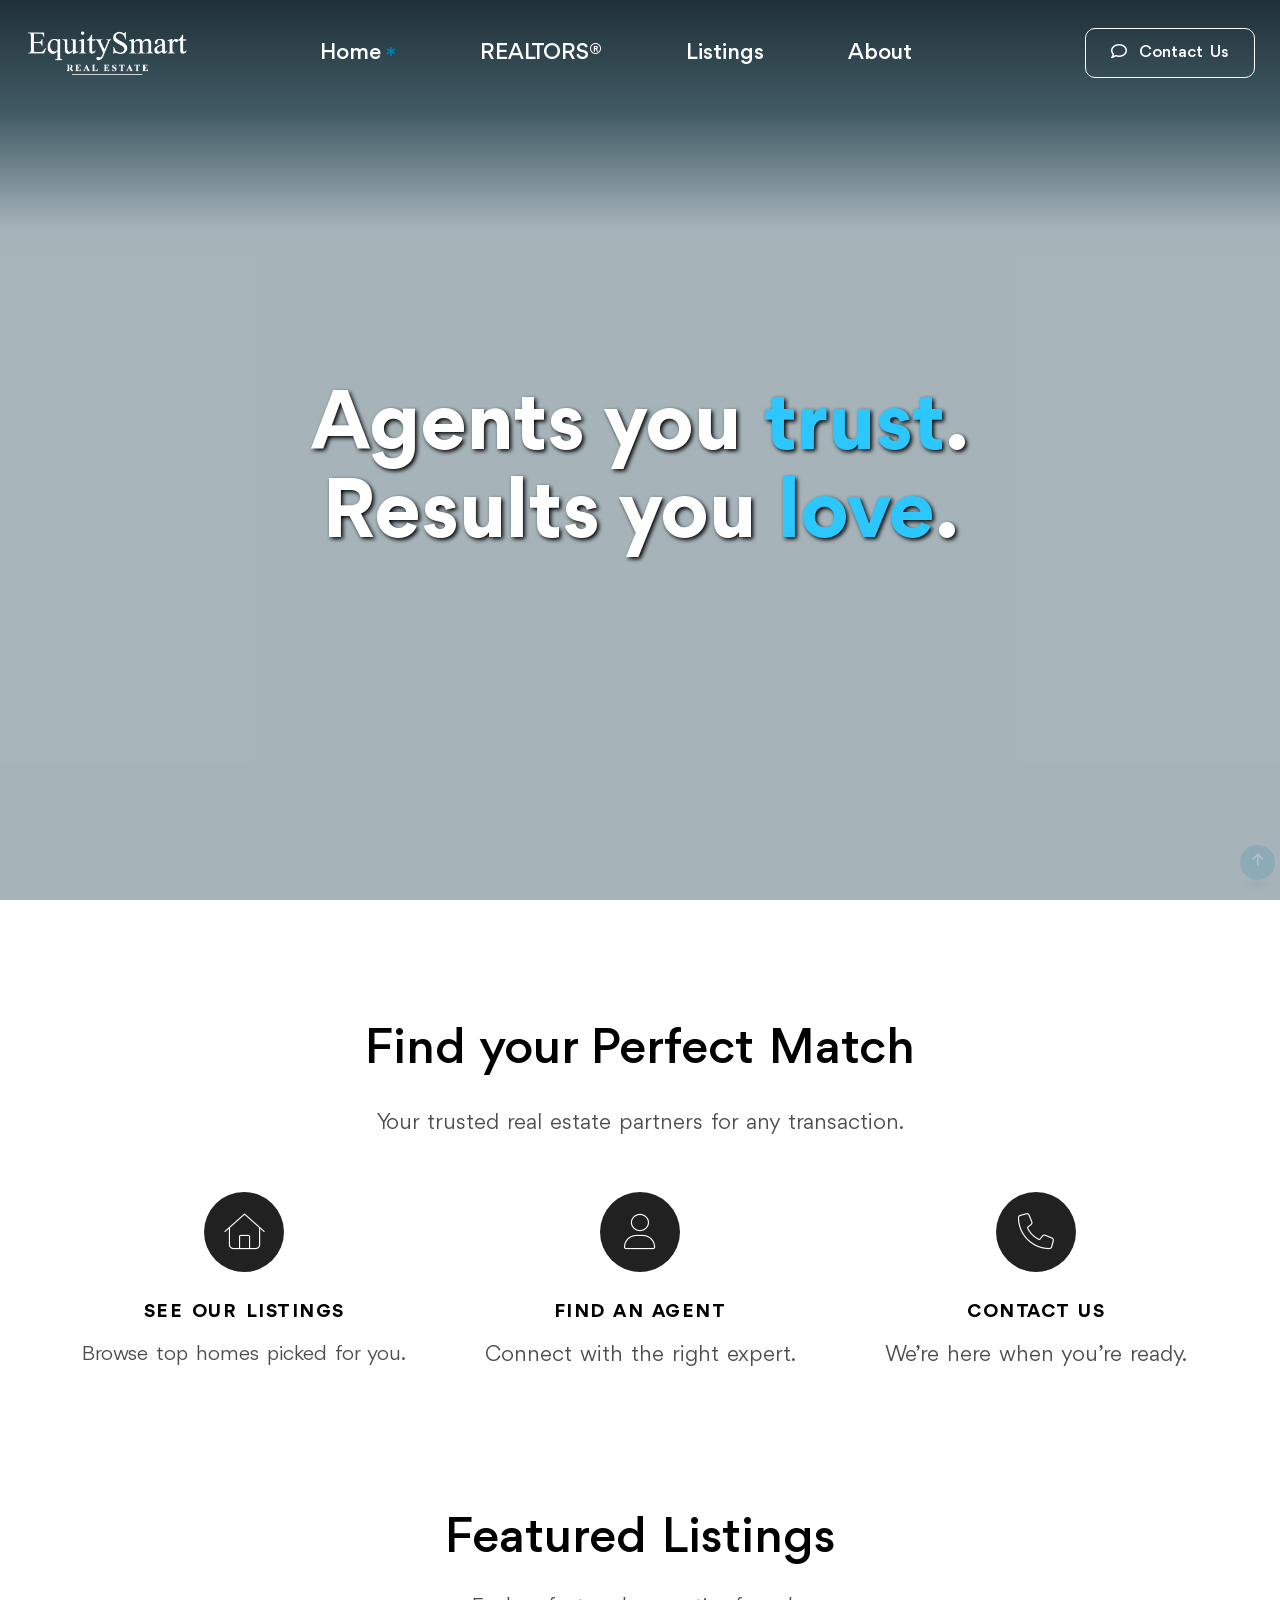
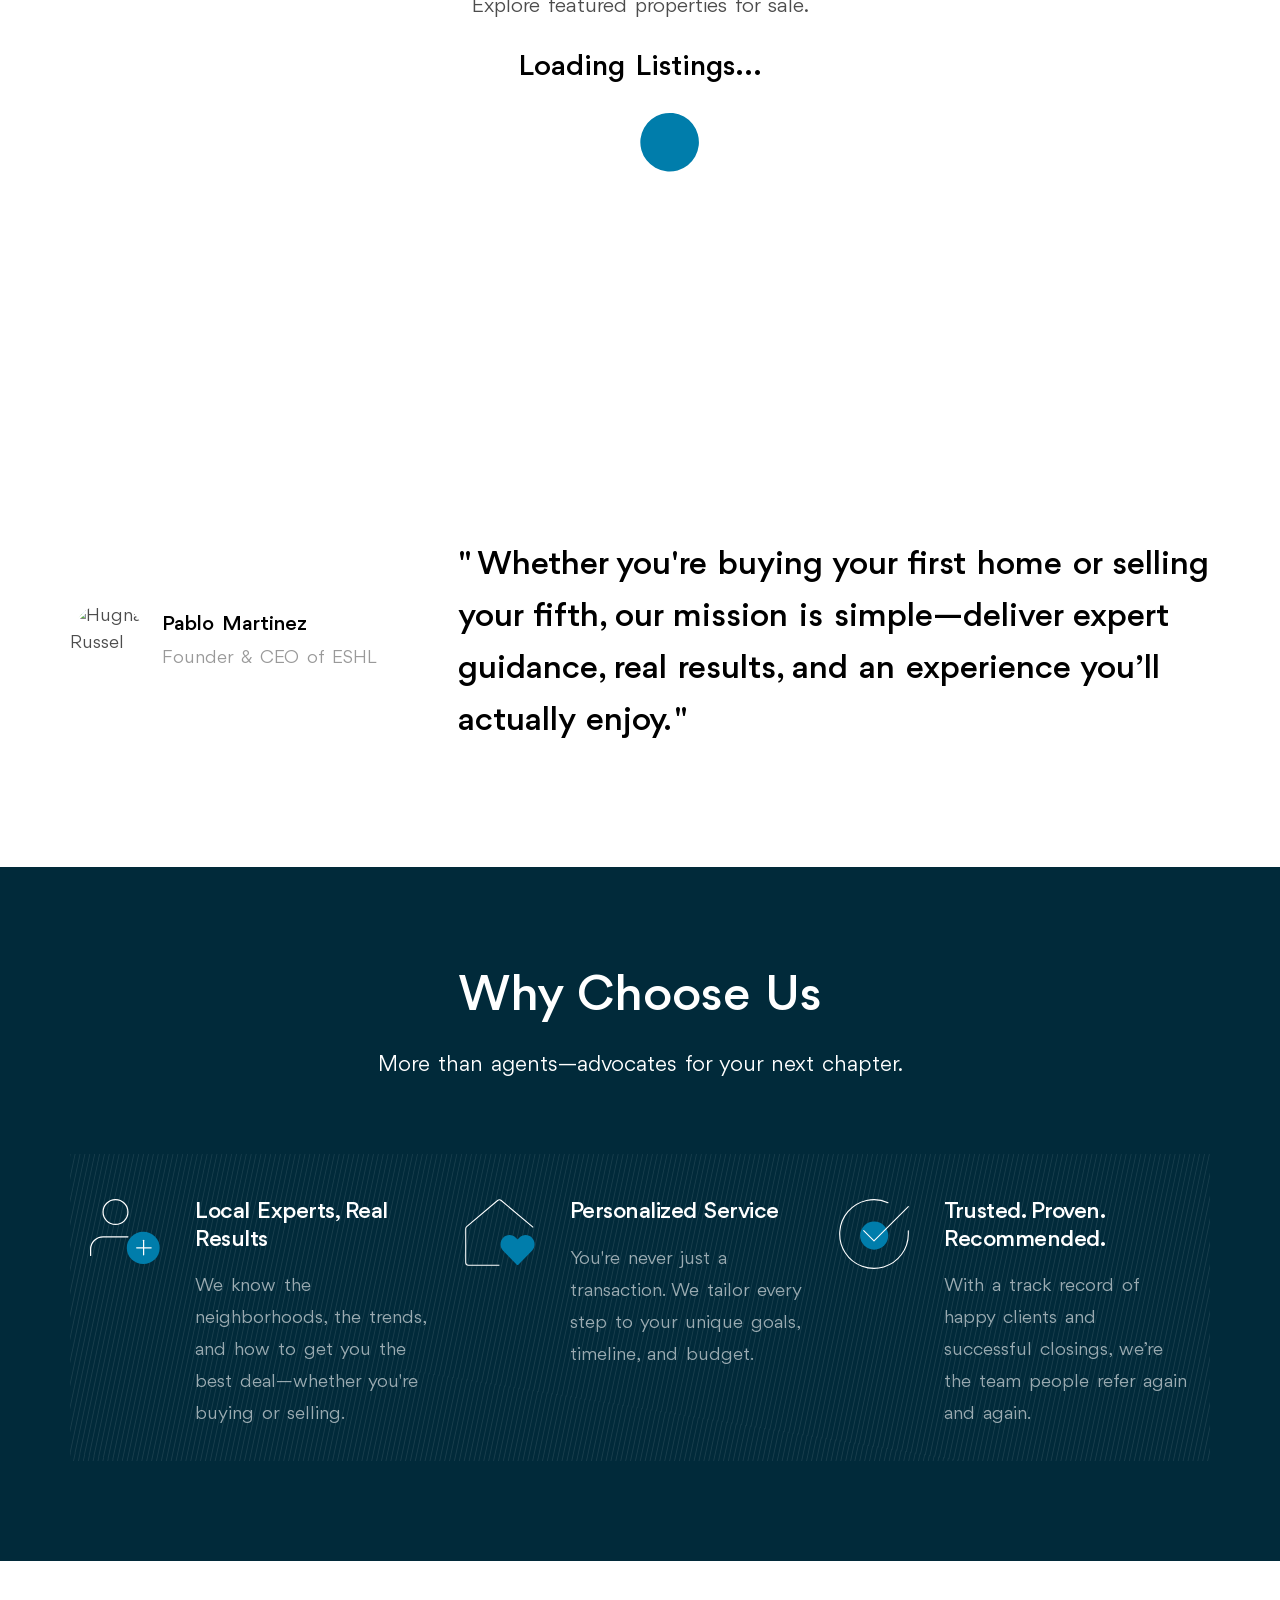
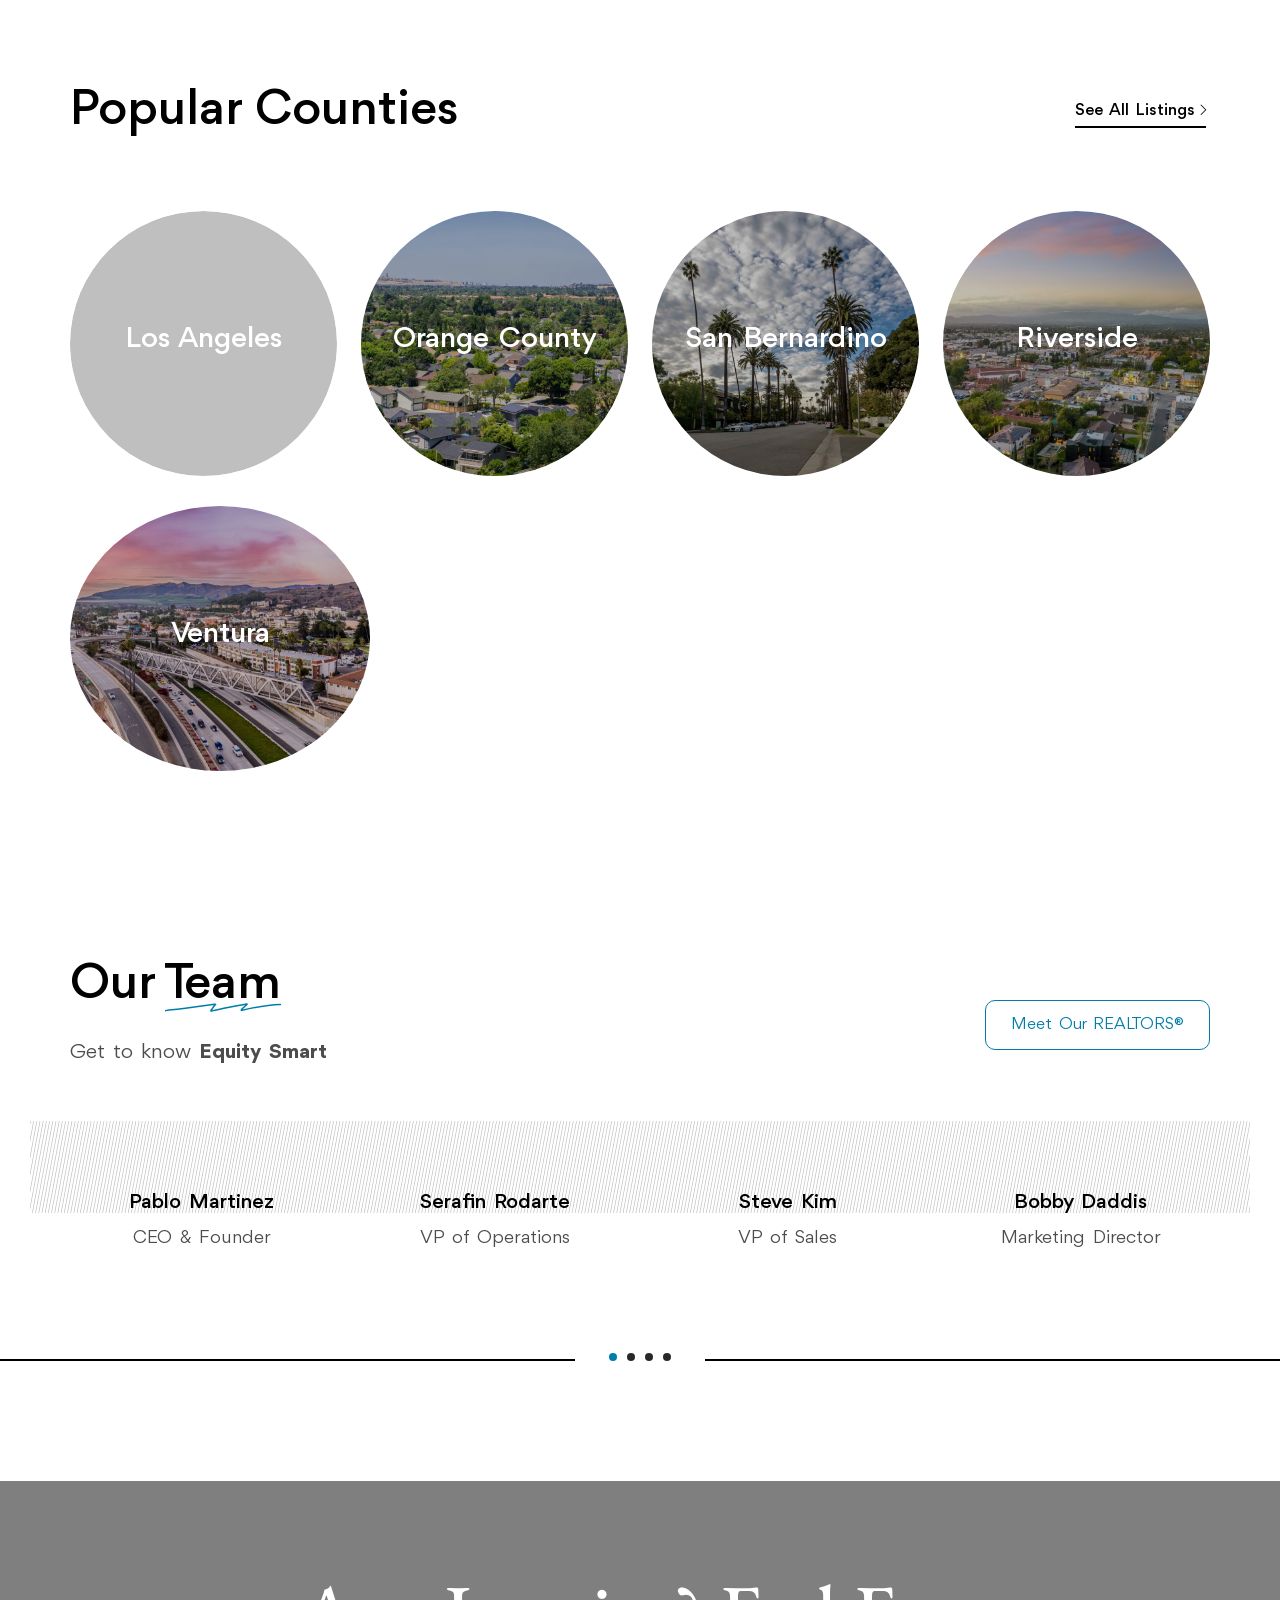
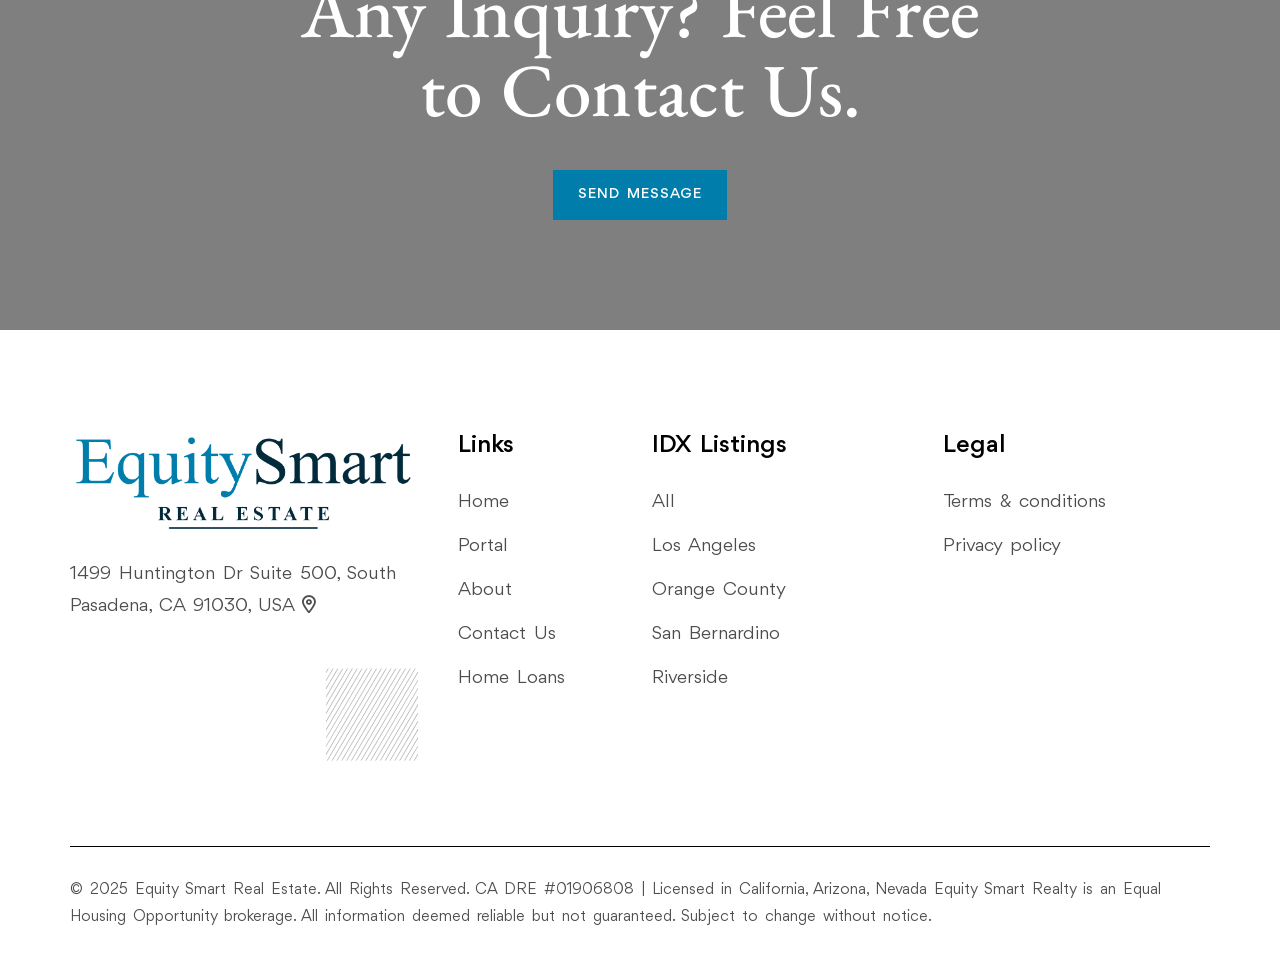
==== index.html @ 6815177c "added more lazy loading" ====
<!DOCTYPE html>
<html lang="en">
  <head>
    <meta charset="UTF-8" />
    <!-- Search Engine Keywords -->
    <meta
      name="keywords"
      content="Real estate, Property sale, Property buy, Realtor, Equity Smart"
    />
    <meta
      name="description"
      content="Equity Smart Real brings realtors a comprehensive and highly personalized approach to viewing and managing lsitings."
    />
    <meta property="og:site_name" content="Equity Smart Real Estate" />
    <meta property="og:url" content="https://www.equitysmartres.com" />
    <meta property="og:type" content="website" />
    <meta
      property="og:title"
      content="Equity Smart | Expert Realtors & IDX Listings"
    />
    <meta name="og:image" content="images/es/ESHL-RES-LOGO.png" />
    <!-- For IE -->
    <meta http-equiv="X-UA-Compatible" content="IE=edge" />
    <!-- For Resposive Device -->
    <meta name="viewport" content="width=device-width, initial-scale=1.0" />
    <!-- For Window Tab Color -->
    <!-- Chrome, Firefox OS and Opera -->
    <meta name="theme-color" content="#0D1A1C" />
    <!-- Windows Phone -->
    <meta name="msapplication-navbutton-color" content="#0D1A1C" />
    <!-- iOS Safari -->
    <meta name="apple-mobile-web-app-status-bar-style" content="#0D1A1C" />
    <title>Equity Smart Real Estate</title>
    <!-- Favicon -->
    <link
      rel="icon"
      type="image/png"
      sizes="56x56"
      href="images/es/small/RE_ICON.png"
    />
    <!-- Bootstrap CSS -->
    <link
      rel="stylesheet"
      type="text/css"
      href="css/bootstrap.min.css"
      media="all"
    />
    <!-- Main style sheet -->
    <link rel="stylesheet" type="text/css" href="css/style.css" media="all" />
    <!-- responsive style sheet -->
    <link
      rel="stylesheet"
      type="text/css"
      href="css/responsive.css"
      media="all"
    />

    <link
      rel="stylesheet"
      type="text/css"
      href="css/modified.css"
      media="all"
    />
    <script src="/js/display-listings-home.js" type="module"></script>
    <script src="/js/production-routing.js" type="module"></script>

    <!-- Fix Internet Explorer ______________________________________-->
    <!--[if lt IE 9]>
      <script src="http://html5shiv.googlecode.com/svn/trunk/html5.js"></script>
      <script src="vendor/html5shiv.js"></script>
      <script src="vendor/respond.js"></script>
    <![endif]-->
  </head>

  <body>
    <div class="main-page-wrapper">
      <!-- ===================================================
			Loading Transition
		==================================================== -->
      <div id="preloader">
        <div id="ctn-preloader" class="ctn-preloader">
          <div class="icon">
            <img
              loading="lazy"
              src="images/es/ESHL-RES-LOGO.png"
              alt=""
              class="m-auto d-block"
            />
            <img
              loading="lazy"
              src="images/gifs/Circles-menu-3.gif"
              alt=""
              class="m-auto d-block"
              width="64"
            />
          </div>
        </div>
      </div>

      <!-- 
		=============================================
			Theme Main Menu
		============================================== 
		-->
      <header
        class="theme-main-menu menu-overlay menu-style-seven white-vr sticky-menu"
      >
        <div class="inner-content gap-one">
          <div class="top-header position-relative">
            <div class="d-flex align-items-center justify-content-between">
              <!-- ES NAV LOGO -->
              <div class="logo order-lg-0">
                <a href="/" class="d-flex align-items-center logo-link">
                  <img
                    loading="lazy"
                    src="images/es/ESRES White.png"
                    alt="Logo"
                    height="50"
                    class="logo-img"
                  />
                </a>
              </div>
              <!-- CONTACT US BUTTON -->
              <div class="right-widget ms-auto ms-lg-0 me-3 me-lg-0 order-lg-3">
                <ul class="d-none d-lg-flex align-items-center style-none">
                  <li>
                    <a href="contact.html" class="btn-one white-vr"
                      ><i class="fa-regular fa-comment"></i>
                      <span>Contact Us</span></a
                    >
                  </li>
                </ul>
              </div>
              <!-- NAVBAR -->
              <nav class="navbar navbar-expand-lg p0 order-lg-2">
                <button
                  class="navbar-toggler d-block d-lg-none"
                  type="button"
                  data-bs-toggle="collapse"
                  data-bs-target="#navbarNav"
                  aria-controls="navbarNav"
                  aria-expanded="false"
                  aria-label="Toggle navigation"
                >
                  <span></span>
                </button>
                <div class="collapse navbar-collapse px-4" id="navbarNav">
                  <ul class="navbar-nav align-items-lg-center">
                    <!-- MOBILE ES LOGO -->
                    <li class="d-block d-lg-none">
                      <div class="logo">
                        <a href="/" class="d-block"
                          ><img
                            loading="lazy"
                            src="images/es/ESHL-RES-LOGO-WHITE.png"
                            alt=""
                        /></a>
                      </div>
                    </li>
                    <!-- HOME LINK -->
                    <li
                      class="nav-item active-menu me-5"
                      style="white-space: nowrap"
                    >
                      <a class="nav-link" href="./">Home</a>
                    </li>
                    <!-- REALTORS LINK -->
                    <li class="nav-item me-5">
                      <a class="nav-link" href="realtors.html">REALTORS&reg;</a>
                    </li>
                    <!-- LISTINGS DROPDOWN -->
                    <li class="nav-item me-5">
                      <a class="nav-link" href="listings.html">Listings</a>
                    </li>
                    <!-- ABOUT LINK -->
                    <li class="nav-item me-5">
                      <a class="nav-link" href="about.html">About</a>
                    </li>
                    <!-- CONTACT US BUTTON -->
                    <li class="d-md-none ps-2 pe-2 mt-20">
                      <a href="404.html" class="btn-two w-100" target="_blank"
                        ><span>Contact Us</span>
                        <i class="fa-regular fa-comment"></i
                      ></a>
                    </li>
                  </ul>
                </div>
              </nav>
            </div>
          </div>
          <!--/.top-header-->
        </div>
        <!-- /.inner-content -->
      </header>
      <!-- /.theme-main-menu -->

      <!-- 
		=============================================
			Hero Banner
		============================================== 
		-->
      <div
        class="hero-banner-eight z-1 pt-250 xl-pt-200 pb-250 xl-pb-150 lg-pb-100 position-relative"
      >
        <div class="video-overlay w-100 h-100"></div>
        <video autoplay muted loop id="bannerVideo">
          <source src="images/es/small/santaClarita1080.mp4" type="video/mp4" />
        </video>

        <div class="container position-relative h-100" id="bannerContent">
          <div class="row h-100">
            <div class="col-12 m-auto">
              <h1
                class="hero-heading text-white text-center wow fadeInUp text-wrap"
              >
                Agents you <span style="color: #2cc7ff">trust</span>.
                <br />Results you <span style="color: #2cc7ff">love</span>.
              </h1>
              <!-- <div class="text-center">
                <p
                  class="fs-1 text-white text-center pt-35 wow fadeInUp"
                  data-wow-delay="0.1s"
                  id="banner-p"
                >
                  See our Featured Listings
                </p>
              </div> -->
            </div>
          </div>
          <!-- /.tab-content -->
        </div>
        <!-- /.search-wrapper-four -->
      </div>
      <!-- /.hero-banner-eight -->

      <!--
		=====================================================
			BLock Feature One
		=====================================================
		-->
      <div class="block-feature-one mt-150 xl-mt-120">
        <div class="container container-large">
          <div
            class="title-one text-center mb-60 xl-mb-30 lg-mb-20 wow fadeInUp"
          >
            <h3>Find your Perfect Match</h3>
            <p class="fs-24">
              Your trusted real estate partners for any transaction.
            </p>
          </div>
          <!-- /.title-one -->

          <div class="row gx-xl-5">
            <div class="col-md-4">
              <div class="card-style-twelve text-center wow fadeInUp mt-20">
                <a href="listings.html">
                  <div
                    class="icon d-flex align-items-center justify-content-center m-auto tran3s rounded-circle"
                  >
                    <i class="fa-thin fa-house fa-2x" style="color: white"></i>
                  </div>
                </a>
                <h6 class="fs-20 text-uppercase fw-bold">See our Listings</h6>
                <p class="fs-22 ps-xxl-4 pe-xxl-4">
                  Browse top homes picked for you.
                </p>
              </div>
              <!-- /.card-style-twelve -->
            </div>
            <div class="col-md-4">
              <div
                class="card-style-twelve text-center wow fadeInUp mt-20"
                data-wow-delay="0.1s"
              >
                <a href="realtors.html">
                  <div
                    class="icon d-flex align-items-center justify-content-center m-auto tran3s rounded-circle"
                  >
                    <i class="fa-thin fa-user fa-2x" style="color: white"></i>
                  </div>
                </a>
                <h6 class="fs-20 text-uppercase fw-bold">Find an Agent</h6>
                <p class="fs-24 ps-xxl-4 pe-xxl-4">
                  Connect with the right expert.
                </p>
              </div>
              <!-- /.card-style-twelve -->
            </div>
            <div class="col-md-4">
              <div
                class="card-style-twelve text-center wow fadeInUp mt-20"
                data-wow-delay="0.2s"
              >
                <a href="contact.html">
                  <div
                    class="icon d-flex align-items-center justify-content-center m-auto tran3s rounded-circle"
                  >
                    <i class="fa-thin fa-phone fa-2x" style="color: white"></i>
                  </div>
                </a>
                <h6 class="fs-20 text-uppercase fw-bold">Contact Us</h6>
                <p class="fs-24 ps-xxl-4 pe-xxl-4">
                  We’re here when you’re ready.
                </p>
              </div>
              <!-- /.card-style-twelve -->
            </div>
          </div>
        </div>
      </div>
      <!-- /.block-feature-one -->

      <!-- 
		=============================================
			Property Listing One
		============================================== 
		-->
      <section id="listings">
        <div class="property-listing-one mt-170 xl-mt-120" fragment="listings">
          <div class="container container-large">
            <div class="position-relative">
              <div class="title-one text-center mb-25 lg-mb-10 wow fadeInUp">
                <h3>Featured Listings</h3>
                <p class="fs-22 mt-xs">Explore featured properties for sale.</p>
              </div>
              <!-- /.title-one -->

              <div class="row gx-xxl-5" id="listingContainer">
                <h4
                  class="align-items-center text-center justify-content-center"
                >
                  Loading Listings...
                </h4>
                <img
                  src="images/lazyBlue.svg"
                  alt=""
                  class="lazy-img mb-20 mt-3"
                  style="object-fit: contain"
                  height="300"
                  loading="lazy"
                />
              </div>
            </div>
          </div>
        </div>
      </section>
      <!--
		=====================================================
			Fancy Banner Nine
		=====================================================
		-->
      <div class="fancy-banner-nine mt-110 lg-mt-80">
        <div class="container container-large">
          <div class="row align-items-center">
            <div class="col-lg-4">
              <div class="d-flex align-items-center md-mb-30">
                <img
                  loading="lazy"
                  src="https://www.myeshl.com/wp-content/uploads/2021/09/Pablo_roundHD.png"
                  alt="Hugna Russel"
                  class="rounded-circle avatar"
                  style="width: 80px; height: 80px; object-fit: cover"
                />
                <div class="ps-3 text">
                  <h6 class="fs-22">Pablo Martinez</h6>
                  <span class="fs-20">Founder & CEO of ESHL</span>
                </div>
              </div>
            </div>
            <div class="col-xxl-7 col-lg-8">
              <blockquote>
                " Whether you're buying your first home or selling your fifth,
                our mission is simple—deliver expert guidance, real results, and
                an experience you’ll actually enjoy. "
              </blockquote>
            </div>
          </div>
        </div>
      </div>
      <!-- /.fancy-banner-nine -->

      <!--
		=====================================================
			BLock Feature Fourteen
		=====================================================
		-->
      <div
        class="block-feature-fourteen pt-120 xl-pt-100 pb-140 xl-pb-100 mt-170 xl-mt-120"
      >
        <div class="container container-large">
          <div class="title-one text-center wow fadeInUp">
            <h3 class="text-white">Why Choose Us</h3>
            <p class="fs-24 mt-xs text-white">
              More than agents—advocates for your next chapter.
            </p>
          </div>
          <!-- /.title-one -->

          <div class="card-bg-wrapper wow fadeInUp mt-70 lg-mt-50">
            <div class="row">
              <div class="col-lg-4">
                <div class="card-style-eight mt-45 wow fadeInUp">
                  <div class="d-flex align-items-start pe-xxl-5">
                    <img
                      loading="lazy"
                      src="images/lazy.svg"
                      data-src="images/es/svg/icon_40.svg"
                      alt=""
                      class="lazy-img icon"
                    />
                    <div class="text">
                      <h5 class="text-white">Local Experts, Real Results</h5>
                      <p>
                        We know the neighborhoods, the trends, and how to get
                        you the best deal—whether you're buying or selling.
                      </p>
                    </div>
                  </div>
                </div>
                <!-- /.card-style-eight -->
              </div>
              <div class="col-lg-4">
                <div class="card-style-eight mt-45 wow fadeInUp">
                  <div class="d-flex align-items-start pe-xxl-2 ps-xxl-2">
                    <img
                      loading="lazy"
                      src="images/lazy.svg"
                      data-src="images/es/svg/icon_41.svg"
                      alt=""
                      class="lazy-img icon"
                    />
                    <div class="text">
                      <h5 class="text-white">Personalized Service</h5>
                      <p>
                        You're never just a transaction. We tailor every step to
                        your unique goals, timeline, and budget.
                      </p>
                    </div>
                  </div>
                </div>
                <!-- /.card-style-eight -->
              </div>
              <div class="col-lg-4">
                <div class="card-style-eight mt-45 wow fadeInUp">
                  <div class="d-flex align-items-start ps-xxl-5">
                    <img
                      loading="lazy"
                      src="images/lazy.svg"
                      data-src="images/es/svg/icon_42.svg"
                      alt=""
                      class="lazy-img icon"
                    />
                    <div class="text">
                      <h5 class="text-white">Trusted. Proven. Recommended.</h5>
                      <p>
                        With a track record of happy clients and successful
                        closings, we’re the team people refer again and again.
                      </p>
                    </div>
                  </div>
                </div>
                <!-- /.card-style-eight -->
              </div>
            </div>
          </div>
          <!-- /.card-bg-wrapper -->
        </div>
      </div>
      <!-- /.block-feature-fourteen -->

      <!-- 
		=============================================
			Category Section Two
		============================================== 
		-->
      <div class="category-section-two mt-170 xl-mt-120">
        <div class="container container-large">
          <div class="position-relative">
            <div
              class="title-one text-center text-lg-start mb-60 xl-mb-40 lg-mb-20 wow fadeInUp"
            >
              <h3>Popular Counties</h3>
            </div>
            <!-- /.title-one -->

            <div
              class="wrapper flex-wrap d-flex justify-content-center justify-content-md-between align-items-center"
            >
              <div
                class="card-style-seven position-relative z-1 rounded-circle overflow-hidden d-flex align-items-center justify-content-center wow fadeInUp"
                style="background-image: url(images/es/small/LA.jpg)"
                data-wow-delay="0.1s"
              >
                <a
                  href="listings.html?county=Los+Angeles"
                  class="title stretched-link"
                  ><h4 class="text-white tran3s">Los Angeles</h4></a
                >
              </div>
              <!-- /.card-style-seven -->
              <div
                class="card-style-seven position-relative z-1 rounded-circle overflow-hidden d-flex align-items-center justify-content-center wow fadeInUp"
                style="background-image: url(images/es/small/Pasadena.jpg)"
              >
                <a
                  href="listings.html?county=Orange"
                  class="title stretched-link"
                  ><h4 class="text-white tran3s">Orange County</h4></a
                >
              </div>
              <!-- /.card-style-seven -->
              <div
                class="card-style-seven position-relative z-1 rounded-circle overflow-hidden d-flex align-items-center justify-content-center wow fadeInUp"
                style="background-image: url(images/es/small/Whittier.jpg)"
                data-wow-delay="0.2s"
              >
                <a
                  href="listings.html?county=San+Bernardino"
                  class="title stretched-link"
                  ><h4 class="text-white tran3s">San Bernardino</h4></a
                >
              </div>
              <!-- /.card-style-seven -->
              <div
                class="card-style-seven position-relative z-1 rounded-circle overflow-hidden d-flex align-items-center justify-content-center wow fadeInUp"
                style="background-image: url(images/es/small/Downey.jpg)"
                data-wow-delay="0.3s"
              >
                <a
                  href="listings.html?county=Riverside"
                  class="title stretched-link"
                  ><h4 class="text-white tran3s">Riverside</h4></a
                >
              </div>
              <!-- /.card-style-seven -->
              <div
                class="card-style-seven position-relative z-1 rounded-circle overflow-hidden d-flex align-items-center justify-content-center wow fadeInUp"
                style="background-image: url(images/es/small/ventura.jpg)"
                data-wow-delay="0.3s"
              >
                <a
                  href="listings.html?county=Ventura"
                  class="title stretched-link"
                  ><h4 class="text-white tran3s">Ventura</h4></a
                >
              </div>
              <!-- /.card-style-seven -->
            </div>
            <div class="section-btn text-center md-mt-60">
              <a href="listings.html" class="btn-eleven"
                ><span>See All Listings</span>
                <i class="bi bi-chevron-right"></i
              ></a>
            </div>
            <!-- /.section-btn -->
          </div>
        </div>
      </div>
      <!-- /.category-section-two -->

      <!--
		=====================================================
			Agent Section One
		=====================================================
-->
      <div class="agent-section-one position-relative z-1 mt-150 xl-mt-120">
        <div class="container">
          <div class="position-relative">
            <div class="title-one mb-85 lg-mb-50 wow fadeInLeft">
              <h3>
                Our
                <span
                  >Team<img
                    src="images/lazy.svg"
                    data-src="images/es/svg/title_shape_05.svg"
                    alt=""
                    class="lazy-img"
                    loading="lazy"
                /></span>
              </h3>
              <p class="fs-22 mt-xs">
                Get to know <strong>Equity Smart</strong>
              </p>
            </div>
            <!-- /.title-one -->

            <div class="wrapper position-relative z-1" id="team-container">
              <div class="agent-slider-one">
                <div class="item">
                  <div class="agent-card-one position-relative">
                    <div class="img border-20">
                      <img
                        src="https://www.myeshl.com/wp-content/uploads/2021/09/Pablo_roundHD.png"
                        alt=""
                        class="w-100 tran5s"
                        loading="lazy"
                      />
                    </div>
                    <div class="text-center">
                      <h6>Pablo Martinez</h6>
                      <p>CEO & Founder</p>
                    </div>
                  </div>
                  <!-- /.agent-card-one -->
                </div>
                <div class="item">
                  <div class="agent-card-one position-relative">
                    <div class="img border-20">
                      <img
                        src="https://www.myeshl.com/wp-content/uploads/2025/04/Serafin-Rodarte-2025-updated.png"
                        alt=""
                        class="w-100 tran5s"
                        loading="lazy"
                      />
                    </div>
                    <div class="text-center">
                      <h6>Serafin Rodarte</h6>
                      <p>VP of Operations</p>
                    </div>
                  </div>
                  <!-- /.agent-card-one -->
                </div>
                <div class="item">
                  <div class="agent-card-one position-relative">
                    <div class="img border-20">
                      <img
                        src="https://www.myeshl.com/wp-content/uploads/2021/09/Steve_roundHD.png"
                        alt=""
                        class="w-100 tran5s"
                        loading="lazy"
                      />
                    </div>
                    <div class="text-center">
                      <h6>Steve Kim</h6>
                      <p>VP of Sales</p>
                    </div>
                  </div>
                  <!-- /.agent-card-one -->
                </div>
                <div class="item">
                  <div class="agent-card-one position-relative">
                    <div class="img border-20">
                      <img
                        src="https://www.myeshl.com/wp-content/uploads/2024/04/robert_daddis-min.png"
                        alt=""
                        class="w-100 tran5s"
                        loading="lazy"
                      />
                    </div>
                    <div class="text-center">
                      <h6>Bobby Daddis</h6>
                      <p>Marketing Director</p>
                    </div>
                  </div>
                  <!-- /.agent-card-one -->
                </div>
                <div class="item">
                  <div class="agent-card-one position-relative">
                    <div class="img border-20">
                      <img
                        src="https://www.myeshl.com/wp-content/uploads/2021/08/Abigail_round.png"
                        alt=""
                        class="w-100 tran5s"
                        loading="lazy"
                      />
                    </div>
                    <div class="text-center">
                      <h6>Abigail Somera</h6>
                      <p>Content Marketing Manager</p>
                    </div>
                  </div>
                  <!-- /.agent-card-one -->
                </div>
                <!-- ADDING MORE -->

                <div class="item">
                  <div class="agent-card-one position-relative">
                    <div class="img border-20">
                      <img
                        src="https://www.myeshl.com/wp-content/uploads/2021/09/Leo_RoundHD.png"
                        alt=""
                        class="w-100 tran5s"
                        loading="lazy"
                      />
                    </div>
                    <div class="text-center">
                      <h6>Leo Gallegos</h6>
                      <p>IT Support & Back-end Developer</p>
                    </div>
                  </div>
                  <!-- /.agent-card-one -->
                </div>
                <div class="item">
                  <div class="agent-card-one position-relative">
                    <div class="img border-20">
                      <img
                        src="https://www.myeshl.com/wp-content/uploads/2024/08/Denise-c-1-min.png"
                        alt=""
                        class="w-100 tran5s"
                        loading="lazy"
                      />
                    </div>
                    <div class="text-center">
                      <h6>Denise Castillo Hernandez</h6>
                      <a href="agent_details.html" class="stretched-link"
                        >Support Specialist</a
                      >
                    </div>
                  </div>
                  <!-- /.agent-card-one -->
                </div>
                <div class="item">
                  <div class="agent-card-one position-relative">
                    <div class="img border-20">
                      <img
                        src="https://www.myeshl.com/wp-content/uploads/2021/09/carmen_round.png"
                        alt=""
                        class="w-100 tran5s"
                        loading="lazy"
                      />
                    </div>
                    <div class="text-center">
                      <h6>Carmen Casey</h6>
                      <a href="agent_details.html" class="stretched-link"
                        >Accounting & Finance Manager</a
                      >
                    </div>
                  </div>
                  <!-- /.agent-card-one -->
                </div>
              </div>
            </div>
            <!-- /.wrapper -->

            <div class="section-btn text-center md-mt-60">
              <a class="btn-one fw-normal" id="allRealtors" href="realtors.html"
                >Meet Our REALTORS&reg;</a
              >
            </div>
          </div>
        </div>
      </div>
      <!-- /.agent-section-one -->

      <!--
		=====================================================
			Feedback Section Six
		=====================================================
		-->

      <!--
		=====================================================
			Fancy Banner Five
		=====================================================
		-->
      <div
        class="fancy-banner-five position-relative z-1 pt-90 lg-pt-70 pb-110 lg-pb-70 mt-170 xl-mt-120"
      >
        <div class="container">
          <div class="row">
            <div class="col-xl-8 m-auto text-center">
              <div class="title-one mb-40 lg-mb-20">
                <h2 class="font-garamond fs-xl text-white">
                  Any Inquiry? Feel Free to Contact Us.
                </h2>
              </div>
              <a href="contact.html" class="btn-nine text-uppercase"
                ><span>SEND MESSAGE</span></a
              >
            </div>
          </div>
        </div>
        <!-- <img loading="lazy" src="images/lazy.svg" data-src="images/shape/shape_30.svg" alt="" class="lazy-img shapes shape_01"> -->
      </div>
      <!-- /.fancy-banner-five -->

      <!--
		=====================================================
			Footer Three
		=====================================================
		-->
      <div class="footer-three">
        <div class="container container-large">
          <div class="bg-wrapper position-relative z-1">
            <div class="row">
              <div class="col-xl-4 col-lg-4 mb-40 lg-mb-60">
                <div class="footer-intro pe-xxl-5 pe-xl-3">
                  <div class="logo mb-15">
                    <a href="/">
                      <img
                        loading="lazy"
                        src="images/es/ESHL-RES-LOGO.png"
                        alt=""
                      />
                    </a>
                  </div>
                  <!-- logo -->
                  <p class="mb-45 lg-mb-30">
                    1499 Huntington Dr Suite 500, South Pasadena, CA 91030, USA
                    <a
                      href="https://www.google.com/search?sca_esv=6d0ad94c53cfdd66&rlz=1C1OZZY_en-GBUS1161US1161&tbm=lcl&q=Equity+Smart+Home+Loans&rflfq=1&num=20&stick=[base64]&ved=2ahUKEwjhzbi3tJKOAxWzEkQIHWqDJgQQjHJ6BAgpEAM&rldimm=7887743695966138030"
                      target="_blank"
                    >
                      <i class="fa-regular fa-location-dot"></i>
                    </a>
                  </p>

                  <img
                    loading="lazy"
                    src="images/lazy.svg"
                    data-src="images/shape/shape_52.svg"
                    alt=""
                    class="lazy-img ms-auto d-none d-xl-block"
                  />
                </div>
              </div>
              <div class="col-lg-2 col-md-4 mb-30 text-center text-xl-start">
                <div class="footer-nav">
                  <h5 class="footer-title">Links</h5>
                  <ul class="footer-nav-link style-none">
                    <li><a href="/">Home</a></li>
                    <li><a href="https://www.myeshl.com/portal/">Portal</a></li>
                    <li>
                      <a href="about.html">About</a>
                    </li>
                    <li>
                      <a href="contact.html">Contact Us</a>
                    </li>
                    <li>
                      <a href="https://www.myeshl.com/" target="_blank"
                        >Home Loans</a
                      >
                    </li>
                  </ul>
                </div>
              </div>
              <div
                class="col-xl-3 col-lg-3 col-md-4 col-sm-12 mb-30 text-center text-xl-start"
              >
                <div class="footer-nav">
                  <h5 class="footer-title">IDX Listings</h5>
                  <ul class="footer-nav-link style-none">
                    <li><a href="listings.html">All</a></li>
                    <li>
                      <a href="listings.html?county=Los+Angeles">Los Angeles</a>
                    </li>
                    <li>
                      <a href="listings.html?county=Orange">Orange County</a>
                    </li>
                    <li>
                      <a href="listings.html?county=San+Bernardino"
                        >San Bernardino</a
                      >
                    </li>
                    <li>
                      <a href="listings.html?county=Riverside">Riverside</a>
                    </li>
                  </ul>
                </div>
              </div>
              <div
                class="col-xl-3 col-lg-3 col-md-4 col-sm-12 mb-30 text-center text-xl-start"
              >
                <div class="footer-nav">
                  <h5 class="footer-title">Legal</h5>
                  <ul class="footer-nav-link style-none">
                    <li><a href="/terms.html">Terms & conditions</a></li>
                    <li><a href="privacy.html">Privacy policy</a></li>
                  </ul>
                </div>
              </div>
            </div>
          </div>
          <!-- /.bg-wrapper -->
          <div class="bottom-footer">
            <div
              class="d-md-flex justify-content-center justify-content-md-between align-items-center text-center text-md-start"
            >
              <p class="mb-15 text-center text-lg-start fs-16 order-md-first">
                © 2025 Equity Smart Real Estate. All Rights Reserved. CA DRE
                #01906808 | Licensed in California, Arizona, Nevada Equity Smart
                Realty is an Equal Housing Opportunity brokerage. All
                information deemed reliable but not guaranteed. Subject to
                change without notice.
              </p>
            </div>
          </div>
        </div>
      </div>
      <!-- /.footer-three -->

      <button class="scroll-top">
        <i class="bi bi-arrow-up-short"></i>
      </button>

      <!-- Optional JavaScript _____________________________  -->

      <!-- jQuery first, then Bootstrap JS -->
      <!-- jQuery -->
      <script src="vendor/jquery.min.js"></script>
      <!-- Bootstrap JS -->
      <script src="vendor/bootstrap/js/bootstrap.bundle.min.js"></script>
      <!-- WOW js -->
      <script src="vendor/wow/wow.min.js"></script>
      <!-- Slick Slider -->
      <script src="vendor/slick/slick.min.js"></script>
      <!-- Fancybox -->
      <script src="vendor/fancybox/fancybox.umd.js"></script>
      <!-- Lazy -->
      <script src="vendor/jquery.lazy.min.js"></script>
      <!-- js Counter -->
      <script src="vendor/jquery.counterup.min.js"></script>
      <script src="vendor/jquery.waypoints.min.js"></script>
      <!-- Nice Select -->
      <script src="vendor/nice-select/jquery.nice-select.min.js"></script>
      <!-- validator js -->
      <script src="vendor/validator.js"></script>

      <!-- Theme js -->
      <script src="js/theme.js"></script>
    </div>
    <!-- /.main-page-wrapper -->
  </body>
</html>
---- css/style.css ----
@charset "UTF-8";
@import url("https://fonts.googleapis.com/css2?family=EB+Garamond:ital,wght@0,400;0,500;0,600;0,700;1,500&display=swap");
@import url("../fonts/gordita/stylesheet.css");
@import url("../fonts/bootstrap-icons-1.11.1/font/bootstrap-icons.css");
@import url("../fonts/font-awesome-6.4.2/css/all.css");
::-webkit-scrollbar {
  width: 5px;
}

::-webkit-scrollbar-track {
  background: #fff;
}

::-webkit-scrollbar-thumb {
  background: #000;
  border-radius: 0;
}

.main-page-wrapper {
  overflow-x: hidden;
}

body {
  font-family: "Gordita";
  font-weight: normal;
  font-size: 18px;
  position: relative;
  color: rgba(0, 0, 0, 0.7);
}

.font-garamond {
  font-family: "EB Garamond", serif;
}

h1,
h2,
h3,
h4,
h5,
h6 {
  font-weight: 500;
  color: #000;
}

h2 {
  font-size: 72px;
  line-height: 1.138em;
}

h3 {
  font-size: 64px;
  line-height: 1.25em;
}

h4 {
  font-size: 32px;
  line-height: 1.25em;
}

h5 {
  font-size: 24px;
  line-height: 1.25em;
}

h6 {
  font-size: 22px;
}

p {
  line-height: 1.777em;
}

.fw-600 {
  font-weight: 600;
}

.fw-500 {
  font-weight: 500;
}

.fs-24 {
  font-size: 24px;
}

.fs-22 {
  font-size: 22px;
}

.fs-20 {
  font-size: 20px;
}

.fs-18 {
  font-size: 18px;
}

.fs-16 {
  font-size: 16px;
}

.fs-14 {
  font-size: 14px;
}

.shapes {
  position: absolute;
  z-index: -1;
}

.color-dark {
  color: #000;
}

.bg-pink {
  background: #d8d8d8;
}

.bg-pink-two {
  background: #c9d7db;
}

.bg-pink-three {
  background: #ffffff;
}

.bg-light {
  background: #f8f8f8;
}

.dark-bg {
  background: #000;
}

.pl-40 {
  padding-left: 40px;
}

.pr-40 {
  padding-right: 40px;
}

.ctn-preloader {
  height: 100%;
  position: fixed;
  left: 0;
  top: 0;
  width: 100%;
  z-index: 999999;
  background: #fff;
  display: flex;
  align-items: center;
  justify-content: center;
  flex-direction: column;
}

@keyframes spinner {
  to {
    transform: rotateZ(360deg);
  }
}
@keyframes letters-loading {
  0%, 75%, 100% {
    opacity: 0;
    transform: rotateY(-90deg);
  }
  25%, 50% {
    opacity: 1;
    transform: rotateY(0deg);
  }
}
.scroll-top,
.scroll-down {
  width: 35px;
  height: 35px;
  line-height: 35px;
  position: fixed;
  bottom: 20px;
  right: 5px;
  z-index: 99;
  text-align: center;
  color: #fff;
  font-size: 25px;
  cursor: pointer;
  border-radius: 50%;
  background: #007dab;
  transition: all 0.3s ease-in-out;
}
.scroll-top:after,
.scroll-down:after {
  position: absolute;
  z-index: -1;
  content: "";
  top: 100%;
  left: 5%;
  height: 10px;
  width: 90%;
  opacity: 1;
  background: radial-gradient(ellipse at center, rgba(0, 0, 0, 0.25) 0%, rgba(0, 0, 0, 0) 80%);
}

.tran3s {
  transition: all 0.3s ease-in-out;
}

.tran4s {
  transition: all 0.4s ease-in-out;
}

.tran5s {
  transition: all 0.5s ease-in-out;
}

.tran6s {
  transition: all 0.6s ease-in-out;
}

* {
  margin: 0;
  padding: 0;
  -webkit-box-sizing: border-box;
  -moz-box-sizing: border-box;
  box-sizing: border-box;
}

a {
  text-decoration: none;
  display: inline-block;
  color: inherit;
}
a:hover, a:focus, a:visited {
  text-decoration: none;
  outline: none;
}

img {
  max-width: 100%;
  display: block;
}

button {
  border: none;
  outline: none;
  box-shadow: none;
  display: block;
  padding: 0;
  cursor: pointer;
  background: transparent;
  color: inherit;
}

button:focus {
  outline: none;
}

input, textarea {
  outline: none;
  box-shadow: none;
  transition: all 0.3s ease-in-out;
}

audio, video, canvas {
  max-width: 100%;
}

iframe {
  border: none !important;
}

.style-none {
  list-style: none;
  padding-left: 0;
  margin-bottom: 0;
}

.p0 {
  padding: 0 !important;
}

.m0 {
  margin: 0 !important;
}

.theme-mb-0 {
  margin-bottom: 0;
}

.theme-pb-0 {
  padding-bottom: 0;
}

.pt-5 {
  padding-top: 5px !important;
}

.pt-10 {
  padding-top: 10px;
}

.pt-15 {
  padding-top: 15px;
}

.pt-20 {
  padding-top: 20px;
}

.pt-25 {
  padding-top: 25px;
}

.pt-30 {
  padding-top: 30px;
}

.pt-35 {
  padding-top: 35px;
}

.pt-40 {
  padding-top: 40px;
}

.pt-45 {
  padding-top: 45px;
}

.pt-50 {
  padding-top: 50px;
}

.pt-55 {
  padding-top: 55px;
}

.pt-60 {
  padding-top: 60px;
}

.pt-65 {
  padding-top: 65px;
}

.pt-70 {
  padding-top: 70px;
}

.pt-75 {
  padding-top: 75px;
}

.pt-80 {
  padding-top: 80px;
}

.pt-85 {
  padding-top: 85px;
}

.pt-90 {
  padding-top: 90px;
}

.pt-95 {
  padding-top: 95px;
}

.pt-100 {
  padding-top: 100px;
}

.pt-110 {
  padding-top: 110px;
}

.pt-120 {
  padding-top: 120px;
}

.pt-130 {
  padding-top: 130px;
}

.pt-140 {
  padding-top: 140px;
}

.pt-150 {
  padding-top: 150px;
}

.pt-160 {
  padding-top: 160px;
}

.pt-170 {
  padding-top: 170px;
}

.pt-180 {
  padding-top: 180px;
}

.pt-190 {
  padding-top: 190px;
}

.pt-200 {
  padding-top: 200px;
}

.pt-225 {
  padding-top: 225px;
}

.pt-250 {
  padding-top: 250px;
}

.pt-300 {
  padding-top: 300px;
}

.pt-350 {
  padding-top: 350px;
}

.pb-5 {
  padding-bottom: 5px !important;
}

.pb-10 {
  padding-bottom: 10px;
}

.pb-15 {
  padding-bottom: 15px;
}

.pb-20 {
  padding-bottom: 20px;
}

.pb-25 {
  padding-bottom: 25px;
}

.pb-30 {
  padding-bottom: 30px;
}

.pb-35 {
  padding-bottom: 35px;
}

.pb-40 {
  padding-bottom: 40px;
}

.pb-45 {
  padding-bottom: 45px;
}

.pb-50 {
  padding-bottom: 50px;
}

.pb-55 {
  padding-bottom: 55px;
}

.pb-60 {
  padding-bottom: 60px;
}

.pb-65 {
  padding-bottom: 65px;
}

.pb-70 {
  padding-bottom: 70px;
}

.pb-75 {
  padding-bottom: 75px;
}

.pb-80 {
  padding-bottom: 80px;
}

.pb-85 {
  padding-bottom: 85px;
}

.pb-90 {
  padding-bottom: 90px;
}

.pb-95 {
  padding-bottom: 95px;
}

.pb-100 {
  padding-bottom: 100px;
}

.pb-110 {
  padding-bottom: 110px;
}

.pb-120 {
  padding-bottom: 120px;
}

.pb-130 {
  padding-bottom: 130px;
}

.pb-140 {
  padding-bottom: 140px;
}

.pb-150 {
  padding-bottom: 150px;
}

.pb-160 {
  padding-bottom: 160px;
}

.pb-170 {
  padding-bottom: 170px;
}

.pb-180 {
  padding-bottom: 180px;
}

.pb-190 {
  padding-bottom: 190px;
}

.pb-200 {
  padding-bottom: 200px;
}

.pb-225 {
  padding-bottom: 225px;
}

.pb-250 {
  padding-bottom: 250px;
}

.pb-300 {
  padding-bottom: 300px;
}

.pb-350 {
  padding-bottom: 350px;
}

.mt-5 {
  margin-top: 5px !important;
}

.mt-10 {
  margin-top: 10px;
}

.mt-15 {
  margin-top: 15px;
}

.mt-20 {
  margin-top: 20px;
}

.mt-25 {
  margin-top: 25px;
}

.mt-30 {
  margin-top: 30px;
}

.mt-35 {
  margin-top: 35px;
}

.mt-40 {
  margin-top: 40px;
}

.mt-45 {
  margin-top: 45px;
}

.mt-50 {
  margin-top: 50px;
}

.mt-55 {
  margin-top: 55px;
}

.mt-60 {
  margin-top: 60px;
}

.mt-65 {
  margin-top: 65px;
}

.mt-70 {
  margin-top: 70px;
}

.mt-75 {
  margin-top: 75px;
}

.mt-80 {
  margin-top: 80px;
}

.mt-85 {
  margin-top: 85px;
}

.mt-90 {
  margin-top: 90px;
}

.mt-95 {
  margin-top: 95px;
}

.mt-100 {
  margin-top: 100px;
}

.mt-110 {
  margin-top: 110px;
}

.mt-120 {
  margin-top: 120px;
}

.mt-130 {
  margin-top: 130px;
}

.mt-140 {
  margin-top: 140px;
}

.mt-150 {
  margin-top: 150px;
}

.mt-160 {
  margin-top: 160px;
}

.mt-170 {
  margin-top: 170px;
}

.mt-180 {
  margin-top: 180px;
}

.mt-190 {
  margin-top: 190px;
}

.mt-200 {
  margin-top: 200px;
}

.mt-225 {
  margin-top: 225px;
}

.mt-250 {
  margin-top: 250px;
}

.mt-300 {
  margin-top: 300px;
}

.mt-350 {
  margin-top: 350px;
}

.mb-5 {
  margin-bottom: 5px !important;
}

.mb-10 {
  margin-bottom: 10px;
}

.mb-15 {
  margin-bottom: 15px;
}

.mb-20 {
  margin-bottom: 20px;
}

.mb-25 {
  margin-bottom: 25px;
}

.mb-30 {
  margin-bottom: 30px;
}

.mb-35 {
  margin-bottom: 35px;
}

.mb-40 {
  margin-bottom: 40px;
}

.mb-45 {
  margin-bottom: 45px;
}

.mb-50 {
  margin-bottom: 50px;
}

.mb-55 {
  margin-bottom: 55px;
}

.mb-60 {
  margin-bottom: 60px;
}

.mb-65 {
  margin-bottom: 65px;
}

.mb-70 {
  margin-bottom: 70px;
}

.mb-75 {
  margin-bottom: 75px;
}

.mb-80 {
  margin-bottom: 80px;
}

.mb-85 {
  margin-bottom: 85px;
}

.mb-90 {
  margin-bottom: 90px;
}

.mb-95 {
  margin-bottom: 95px;
}

.mb-100 {
  margin-bottom: 100px;
}

.mb-110 {
  margin-bottom: 110px;
}

.mb-120 {
  margin-bottom: 120px;
}

.mb-130 {
  margin-bottom: 130px;
}

.mb-140 {
  margin-bottom: 140px;
}

.mb-150 {
  margin-bottom: 150px;
}

.mb-160 {
  margin-bottom: 160px;
}

.mb-170 {
  margin-bottom: 170px;
}

.mb-180 {
  margin-bottom: 180px;
}

.mb-190 {
  margin-bottom: 190px;
}

.mb-200 {
  margin-bottom: 200px;
}

.mb-225 {
  margin-bottom: 225px;
}

.mb-250 {
  margin-bottom: 250px;
}

.mb-300 {
  margin-bottom: 300px;
}

.mb-350 {
  margin-bottom: 350px;
}

@media (max-width: 1399px) {
  .xl-p0 {
    padding: 0 !important;
  }
  .xl-m0 {
    margin: 0 !important;
  }
  .xl-pt-10 {
    padding-top: 10px !important;
  }
  .xl-pt-20 {
    padding-top: 20px !important;
  }
  .xl-pt-30 {
    padding-top: 30px !important;
  }
  .xl-pt-40 {
    padding-top: 40px !important;
  }
  .xl-pt-50 {
    padding-top: 50px !important;
  }
  .xl-pt-60 {
    padding-top: 60px !important;
  }
  .xl-pt-70 {
    padding-top: 70px !important;
  }
  .xl-pt-80 {
    padding-top: 80px !important;
  }
  .xl-pt-90 {
    padding-top: 90px !important;
  }
  .xl-pt-100 {
    padding-top: 100px !important;
  }
  .xl-pt-110 {
    padding-top: 110px !important;
  }
  .xl-pt-120 {
    padding-top: 120px !important;
  }
  .xl-pt-130 {
    padding-top: 130px !important;
  }
  .xl-pt-140 {
    padding-top: 140px !important;
  }
  .xl-pt-150 {
    padding-top: 150px !important;
  }
  .xl-pt-200 {
    padding-top: 200px !important;
  }
  .xl-pb-10 {
    padding-bottom: 10px !important;
  }
  .xl-pb-20 {
    padding-bottom: 20px !important;
  }
  .xl-pb-30 {
    padding-bottom: 30px !important;
  }
  .xl-pb-40 {
    padding-bottom: 40px !important;
  }
  .xl-pb-50 {
    padding-bottom: 50px !important;
  }
  .xl-pb-60 {
    padding-bottom: 60px !important;
  }
  .xl-pb-70 {
    padding-bottom: 70px !important;
  }
  .xl-pb-80 {
    padding-bottom: 80px !important;
  }
  .xl-pb-90 {
    padding-bottom: 90px !important;
  }
  .xl-pb-100 {
    padding-bottom: 100px !important;
  }
  .xl-pb-110 {
    padding-bottom: 110px !important;
  }
  .xl-pb-120 {
    padding-bottom: 120px !important;
  }
  .xl-pb-130 {
    padding-bottom: 130px !important;
  }
  .xl-pb-140 {
    padding-bottom: 140px !important;
  }
  .xl-pb-150 {
    padding-bottom: 150px !important;
  }
  .xl-pb-200 {
    padding-bottom: 200px !important;
  }
  .xl-mt-10 {
    margin-top: 10px !important;
  }
  .xl-mt-20 {
    margin-top: 20px !important;
  }
  .xl-mt-30 {
    margin-top: 30px !important;
  }
  .xl-mt-40 {
    margin-top: 40px !important;
  }
  .xl-mt-50 {
    margin-top: 50px !important;
  }
  .xl-mt-60 {
    margin-top: 60px !important;
  }
  .xl-mt-70 {
    margin-top: 70px !important;
  }
  .xl-mt-80 {
    margin-top: 80px !important;
  }
  .xl-mt-90 {
    margin-top: 90px !important;
  }
  .xl-mt-100 {
    margin-top: 100px !important;
  }
  .xl-mt-110 {
    margin-top: 110px !important;
  }
  .xl-mt-120 {
    margin-top: 120px !important;
  }
  .xl-mt-130 {
    margin-top: 130px !important;
  }
  .xl-mt-140 {
    margin-top: 140px !important;
  }
  .xl-mt-150 {
    margin-top: 150px !important;
  }
  .xl-mt-200 {
    margin-top: 200px !important;
  }
  .xl-mb-10 {
    margin-bottom: 10px !important;
  }
  .xl-mb-20 {
    margin-bottom: 20px !important;
  }
  .xl-mb-30 {
    margin-bottom: 30px !important;
  }
  .xl-mb-40 {
    margin-bottom: 40px !important;
  }
  .xl-mb-50 {
    margin-bottom: 50px !important;
  }
  .xl-mb-60 {
    margin-bottom: 60px !important;
  }
  .xl-mb-70 {
    margin-bottom: 70px !important;
  }
  .xl-mb-80 {
    margin-bottom: 80px !important;
  }
  .xl-mb-90 {
    margin-bottom: 90px !important;
  }
  .xl-mb-100 {
    margin-bottom: 100px !important;
  }
  .xl-mb-110 {
    margin-bottom: 110px !important;
  }
  .xl-mb-120 {
    margin-bottom: 120px !important;
  }
  .xl-mb-130 {
    margin-bottom: 130px !important;
  }
  .xl-mb-140 {
    margin-bottom: 140px !important;
  }
  .xl-mb-150 {
    margin-bottom: 150px !important;
  }
  .xl-mb-200 {
    margin-bottom: 200px !important;
  }
}
/*(max-width: 1399px)*/
@media (max-width: 1199px) {
  .lg-p0 {
    padding: 0 !important;
  }
  .lg-m0 {
    margin: 0 !important;
  }
  .lg-pt-10 {
    padding-top: 10px !important;
  }
  .lg-pt-20 {
    padding-top: 20px !important;
  }
  .lg-pt-30 {
    padding-top: 30px !important;
  }
  .lg-pt-40 {
    padding-top: 40px !important;
  }
  .lg-pt-50 {
    padding-top: 50px !important;
  }
  .lg-pt-60 {
    padding-top: 60px !important;
  }
  .lg-pt-70 {
    padding-top: 70px !important;
  }
  .lg-pt-80 {
    padding-top: 80px !important;
  }
  .lg-pt-90 {
    padding-top: 90px !important;
  }
  .lg-pt-100 {
    padding-top: 100px !important;
  }
  .lg-pt-110 {
    padding-top: 110px !important;
  }
  .lg-pt-120 {
    padding-top: 120px !important;
  }
  .lg-pt-130 {
    padding-top: 130px !important;
  }
  .lg-pt-140 {
    padding-top: 140px !important;
  }
  .lg-pt-150 {
    padding-top: 150px !important;
  }
  .lg-pt-200 {
    padding-top: 200px !important;
  }
  .lg-pb-10 {
    padding-bottom: 10px !important;
  }
  .lg-pb-20 {
    padding-bottom: 20px !important;
  }
  .lg-pb-30 {
    padding-bottom: 30px !important;
  }
  .lg-pb-40 {
    padding-bottom: 40px !important;
  }
  .lg-pb-50 {
    padding-bottom: 50px !important;
  }
  .lg-pb-60 {
    padding-bottom: 60px !important;
  }
  .lg-pb-70 {
    padding-bottom: 70px !important;
  }
  .lg-pb-80 {
    padding-bottom: 80px !important;
  }
  .lg-pb-90 {
    padding-bottom: 90px !important;
  }
  .lg-pb-100 {
    padding-bottom: 100px !important;
  }
  .lg-pb-110 {
    padding-bottom: 110px !important;
  }
  .lg-pb-120 {
    padding-bottom: 120px !important;
  }
  .lg-pb-130 {
    padding-bottom: 130px !important;
  }
  .lg-pb-140 {
    padding-bottom: 140px !important;
  }
  .lg-pb-150 {
    padding-bottom: 150px !important;
  }
  .lg-pb-200 {
    padding-bottom: 200px !important;
  }
  .lg-mt-10 {
    margin-top: 10px !important;
  }
  .lg-mt-20 {
    margin-top: 20px !important;
  }
  .lg-mt-30 {
    margin-top: 30px !important;
  }
  .lg-mt-40 {
    margin-top: 40px !important;
  }
  .lg-mt-50 {
    margin-top: 50px !important;
  }
  .lg-mt-60 {
    margin-top: 60px !important;
  }
  .lg-mt-70 {
    margin-top: 70px !important;
  }
  .lg-mt-80 {
    margin-top: 80px !important;
  }
  .lg-mt-90 {
    margin-top: 90px !important;
  }
  .lg-mt-100 {
    margin-top: 100px !important;
  }
  .lg-mt-110 {
    margin-top: 110px !important;
  }
  .lg-mt-120 {
    margin-top: 120px !important;
  }
  .lg-mt-130 {
    margin-top: 130px !important;
  }
  .lg-mt-140 {
    margin-top: 140px !important;
  }
  .lg-mt-150 {
    margin-top: 150px !important;
  }
  .lg-mt-200 {
    margin-top: 200px !important;
  }
  .lg-mb-10 {
    margin-bottom: 10px !important;
  }
  .lg-mb-20 {
    margin-bottom: 20px !important;
  }
  .lg-mb-30 {
    margin-bottom: 30px !important;
  }
  .lg-mb-40 {
    margin-bottom: 40px !important;
  }
  .lg-mb-50 {
    margin-bottom: 50px !important;
  }
  .lg-mb-60 {
    margin-bottom: 60px !important;
  }
  .lg-mb-70 {
    margin-bottom: 70px !important;
  }
  .lg-mb-80 {
    margin-bottom: 80px !important;
  }
  .lg-mb-90 {
    margin-bottom: 90px !important;
  }
  .lg-mb-100 {
    margin-bottom: 100px !important;
  }
  .lg-mb-110 {
    margin-bottom: 110px !important;
  }
  .lg-mb-120 {
    margin-bottom: 120px !important;
  }
  .lg-mb-130 {
    margin-bottom: 130px !important;
  }
  .lg-mb-140 {
    margin-bottom: 140px !important;
  }
  .lg-mb-150 {
    margin-bottom: 150px !important;
  }
  .lg-mb-200 {
    margin-bottom: 200px !important;
  }
}
/*(max-width: 1199px)*/
@media (max-width: 991px) {
  .md-p0 {
    padding: 0 !important;
  }
  .md-m0 {
    margin: 0 !important;
  }
  .md-pt-10 {
    padding-top: 10px !important;
  }
  .md-pt-20 {
    padding-top: 20px !important;
  }
  .md-pt-30 {
    padding-top: 30px !important;
  }
  .md-pt-40 {
    padding-top: 40px !important;
  }
  .md-pt-50 {
    padding-top: 50px !important;
  }
  .md-pt-60 {
    padding-top: 60px !important;
  }
  .md-pt-70 {
    padding-top: 70px !important;
  }
  .md-pt-80 {
    padding-top: 80px !important;
  }
  .md-pt-90 {
    padding-top: 90px !important;
  }
  .md-pt-100 {
    padding-top: 100px !important;
  }
  .md-pt-110 {
    padding-top: 110px !important;
  }
  .md-pt-120 {
    padding-top: 120px !important;
  }
  .md-pt-130 {
    padding-top: 130px !important;
  }
  .md-pt-140 {
    padding-top: 140px !important;
  }
  .md-pt-150 {
    padding-top: 150px !important;
  }
  .md-pt-200 {
    padding-top: 200px !important;
  }
  .md-pb-10 {
    padding-bottom: 10px !important;
  }
  .md-pb-20 {
    padding-bottom: 20px !important;
  }
  .md-pb-30 {
    padding-bottom: 30px !important;
  }
  .md-pb-40 {
    padding-bottom: 40px !important;
  }
  .md-pb-50 {
    padding-bottom: 50px !important;
  }
  .md-pb-60 {
    padding-bottom: 60px !important;
  }
  .md-pb-70 {
    padding-bottom: 70px !important;
  }
  .md-pb-80 {
    padding-bottom: 80px !important;
  }
  .md-pb-90 {
    padding-bottom: 90px !important;
  }
  .md-pb-100 {
    padding-bottom: 100px !important;
  }
  .md-pb-110 {
    padding-bottom: 110px !important;
  }
  .md-pb-120 {
    padding-bottom: 120px !important;
  }
  .md-pb-130 {
    padding-bottom: 130px !important;
  }
  .md-pb-140 {
    padding-bottom: 140px !important;
  }
  .md-pb-150 {
    padding-bottom: 150px !important;
  }
  .md-pb-200 {
    padding-bottom: 200px !important;
  }
  .md-mt-10 {
    margin-top: 10px !important;
  }
  .md-mt-20 {
    margin-top: 20px !important;
  }
  .md-mt-30 {
    margin-top: 30px !important;
  }
  .md-mt-40 {
    margin-top: 40px !important;
  }
  .md-mt-50 {
    margin-top: 50px !important;
  }
  .md-mt-60 {
    margin-top: 60px !important;
  }
  .md-mt-70 {
    margin-top: 70px !important;
  }
  .md-mt-80 {
    margin-top: 80px !important;
  }
  .md-mt-90 {
    margin-top: 90px !important;
  }
  .md-mt-100 {
    margin-top: 100px !important;
  }
  .md-mt-110 {
    margin-top: 110px !important;
  }
  .md-mt-120 {
    margin-top: 120px !important;
  }
  .md-mt-130 {
    margin-top: 130px !important;
  }
  .md-mt-140 {
    margin-top: 140px !important;
  }
  .md-mt-150 {
    margin-top: 150px !important;
  }
  .md-mt-200 {
    margin-top: 200px !important;
  }
  .md-mb-10 {
    margin-bottom: 10px !important;
  }
  .md-mb-20 {
    margin-bottom: 20px !important;
  }
  .md-mb-30 {
    margin-bottom: 30px !important;
  }
  .md-mb-40 {
    margin-bottom: 40px !important;
  }
  .md-mb-50 {
    margin-bottom: 50px !important;
  }
  .md-mb-60 {
    margin-bottom: 60px !important;
  }
  .md-mb-70 {
    margin-bottom: 70px !important;
  }
  .md-mb-80 {
    margin-bottom: 80px !important;
  }
  .md-mb-90 {
    margin-bottom: 90px !important;
  }
  .md-mb-100 {
    margin-bottom: 100px !important;
  }
  .md-mb-110 {
    margin-bottom: 110px !important;
  }
  .md-mb-120 {
    margin-bottom: 120px !important;
  }
  .md-mb-130 {
    margin-bottom: 130px !important;
  }
  .md-mb-140 {
    margin-bottom: 140px !important;
  }
  .md-mb-150 {
    margin-bottom: 150px !important;
  }
  .md-mb-200 {
    margin-bottom: 200px !important;
  }
}
/*(max-width: 991px)*/
@media (max-width: 767px) {
  .sm-p0 {
    padding: 0 !important;
  }
  .sm-m0 {
    margin: 0 !important;
  }
  .sm-pt-10 {
    padding-top: 10px !important;
  }
  .sm-pt-20 {
    padding-top: 20px !important;
  }
  .sm-pt-30 {
    padding-top: 30px !important;
  }
  .sm-pt-40 {
    padding-top: 40px !important;
  }
  .sm-pt-50 {
    padding-top: 50px !important;
  }
  .sm-pt-60 {
    padding-top: 60px !important;
  }
  .sm-pt-70 {
    padding-top: 70px !important;
  }
  .sm-pt-80 {
    padding-top: 80px !important;
  }
  .sm-pt-90 {
    padding-top: 90px !important;
  }
  .sm-pt-100 {
    padding-top: 100px !important;
  }
  .sm-pt-110 {
    padding-top: 110px !important;
  }
  .sm-pt-120 {
    padding-top: 120px !important;
  }
  .sm-pt-130 {
    padding-top: 130px !important;
  }
  .sm-pt-140 {
    padding-top: 140px !important;
  }
  .sm-pt-150 {
    padding-top: 150px !important;
  }
  .sm-pt-200 {
    padding-top: 200px !important;
  }
  .sm-pb-10 {
    padding-bottom: 10px !important;
  }
  .sm-pb-20 {
    padding-bottom: 20px !important;
  }
  .sm-pb-30 {
    padding-bottom: 30px !important;
  }
  .sm-pb-40 {
    padding-bottom: 40px !important;
  }
  .sm-pb-50 {
    padding-bottom: 50px !important;
  }
  .sm-pb-60 {
    padding-bottom: 60px !important;
  }
  .sm-pb-70 {
    padding-bottom: 70px !important;
  }
  .sm-pb-80 {
    padding-bottom: 80px !important;
  }
  .sm-pb-90 {
    padding-bottom: 90px !important;
  }
  .sm-pb-100 {
    padding-bottom: 100px !important;
  }
  .sm-pb-110 {
    padding-bottom: 110px !important;
  }
  .sm-pb-120 {
    padding-bottom: 120px !important;
  }
  .sm-pb-130 {
    padding-bottom: 130px !important;
  }
  .sm-pb-140 {
    padding-bottom: 140px !important;
  }
  .sm-pb-150 {
    padding-bottom: 150px !important;
  }
  .sm-pb-200 {
    padding-bottom: 200px !important;
  }
  .sm-mt-10 {
    margin-top: 10px !important;
  }
  .sm-mt-20 {
    margin-top: 20px !important;
  }
  .sm-mt-30 {
    margin-top: 30px !important;
  }
  .sm-mt-40 {
    margin-top: 40px !important;
  }
  .sm-mt-50 {
    margin-top: 50px !important;
  }
  .sm-mt-60 {
    margin-top: 60px !important;
  }
  .sm-mt-70 {
    margin-top: 70px !important;
  }
  .sm-mt-80 {
    margin-top: 80px !important;
  }
  .sm-mt-90 {
    margin-top: 90px !important;
  }
  .sm-mt-100 {
    margin-top: 100px !important;
  }
  .sm-mt-110 {
    margin-top: 110px !important;
  }
  .sm-mt-120 {
    margin-top: 120px !important;
  }
  .sm-mt-130 {
    margin-top: 130px !important;
  }
  .sm-mt-140 {
    margin-top: 140px !important;
  }
  .sm-mt-150 {
    margin-top: 150px !important;
  }
  .sm-mt-200 {
    margin-top: 200px !important;
  }
  .sm-mb-10 {
    margin-bottom: 10px !important;
  }
  .sm-mb-20 {
    margin-bottom: 20px !important;
  }
  .sm-mb-30 {
    margin-bottom: 30px !important;
  }
  .sm-mb-40 {
    margin-bottom: 40px !important;
  }
  .sm-mb-50 {
    margin-bottom: 50px !important;
  }
  .sm-mb-60 {
    margin-bottom: 60px !important;
  }
  .sm-mb-70 {
    margin-bottom: 70px !important;
  }
  .sm-mb-80 {
    margin-bottom: 80px !important;
  }
  .sm-mb-90 {
    margin-bottom: 90px !important;
  }
  .sm-mb-100 {
    margin-bottom: 100px !important;
  }
  .sm-mb-110 {
    margin-bottom: 110px !important;
  }
  .sm-mb-120 {
    margin-bottom: 120px !important;
  }
  .sm-mb-130 {
    margin-bottom: 130px !important;
  }
  .sm-mb-140 {
    margin-bottom: 140px !important;
  }
  .sm-mb-150 {
    margin-bottom: 150px !important;
  }
  .sm-mb-200 {
    margin-bottom: 200px !important;
  }
}
/*(max-width: 767px)*/
@media (max-width: 575px) {
  .xs-p0 {
    padding: 0 !important;
  }
  .xs-m0 {
    margin: 0 !important;
  }
  .xs-pt-10 {
    padding-top: 10px !important;
  }
  .xs-pt-20 {
    padding-top: 20px !important;
  }
  .xs-pt-30 {
    padding-top: 30px !important;
  }
  .xs-pt-40 {
    padding-top: 40px !important;
  }
  .xs-pt-50 {
    padding-top: 50px !important;
  }
  .xs-pt-60 {
    padding-top: 60px !important;
  }
  .xs-pt-70 {
    padding-top: 70px !important;
  }
  .xs-pt-80 {
    padding-top: 80px !important;
  }
  .xs-pt-90 {
    padding-top: 90px !important;
  }
  .xs-pt-100 {
    padding-top: 100px !important;
  }
  .xs-pt-110 {
    padding-top: 110px !important;
  }
  .xs-pt-120 {
    padding-top: 120px !important;
  }
  .xs-pt-130 {
    padding-top: 130px !important;
  }
  .xs-pt-140 {
    padding-top: 140px !important;
  }
  .xs-pt-150 {
    padding-top: 150px !important;
  }
  .xs-pt-200 {
    padding-top: 200px !important;
  }
  .xs-pb-10 {
    padding-bottom: 10px !important;
  }
  .xs-pb-20 {
    padding-bottom: 20px !important;
  }
  .xs-pb-30 {
    padding-bottom: 30px !important;
  }
  .xs-pb-40 {
    padding-bottom: 40px !important;
  }
  .xs-pb-50 {
    padding-bottom: 50px !important;
  }
  .xs-pb-60 {
    padding-bottom: 60px !important;
  }
  .xs-pb-70 {
    padding-bottom: 70px !important;
  }
  .xs-pb-80 {
    padding-bottom: 80px !important;
  }
  .xs-pb-90 {
    padding-bottom: 90px !important;
  }
  .xs-pb-100 {
    padding-bottom: 100px !important;
  }
  .xs-pb-110 {
    padding-bottom: 110px !important;
  }
  .xs-pb-120 {
    padding-bottom: 120px !important;
  }
  .xs-pb-130 {
    padding-bottom: 130px !important;
  }
  .xs-pb-140 {
    padding-bottom: 140px !important;
  }
  .xs-pb-150 {
    padding-bottom: 150px !important;
  }
  .xs-pb-200 {
    padding-bottom: 200px !important;
  }
  .xs-mt-10 {
    margin-top: 10px !important;
  }
  .xs-mt-20 {
    margin-top: 20px !important;
  }
  .xs-mt-30 {
    margin-top: 30px !important;
  }
  .xs-mt-40 {
    margin-top: 40px !important;
  }
  .xs-mt-50 {
    margin-top: 50px !important;
  }
  .xs-mt-60 {
    margin-top: 60px !important;
  }
  .xs-mt-70 {
    margin-top: 70px !important;
  }
  .xs-mt-80 {
    margin-top: 80px !important;
  }
  .xs-mt-90 {
    margin-top: 90px !important;
  }
  .xs-mt-100 {
    margin-top: 100px !important;
  }
  .xs-mt-110 {
    margin-top: 110px !important;
  }
  .xs-mt-120 {
    margin-top: 120px !important;
  }
  .xs-mt-130 {
    margin-top: 130px !important;
  }
  .xs-mt-140 {
    margin-top: 140px !important;
  }
  .xs-mt-150 {
    margin-top: 150px !important;
  }
  .xs-mt-200 {
    margin-top: 200px !important;
  }
  .xs-mb-10 {
    margin-bottom: 10px !important;
  }
  .xs-mb-20 {
    margin-bottom: 20px !important;
  }
  .xs-mb-30 {
    margin-bottom: 30px !important;
  }
  .xs-mb-40 {
    margin-bottom: 40px !important;
  }
  .xs-mb-50 {
    margin-bottom: 50px !important;
  }
  .xs-mb-60 {
    margin-bottom: 60px !important;
  }
  .xs-mb-70 {
    margin-bottom: 70px !important;
  }
  .xs-mb-80 {
    margin-bottom: 80px !important;
  }
  .xs-mb-90 {
    margin-bottom: 90px !important;
  }
  .xs-mb-100 {
    margin-bottom: 100px !important;
  }
  .xs-mb-110 {
    margin-bottom: 110px !important;
  }
  .xs-mb-120 {
    margin-bottom: 120px !important;
  }
  .xs-mb-130 {
    margin-bottom: 130px !important;
  }
  .xs-mb-140 {
    margin-bottom: 140px !important;
  }
  .xs-mb-150 {
    margin-bottom: 150px !important;
  }
  .xs-mb-200 {
    margin-bottom: 200px !important;
  }
}
/*(max-width: 575px)*/
.title-one .upper-title {
  font-size: 16px;
  letter-spacing: 2px;
  color: rgba(0, 0, 0, 0.4);
  display: block;
  text-transform: uppercase;
  margin-bottom: 15px;
}
.title-one .upper-title.color {
  color: #007dab;
}
.title-one h2.fs-xl {
  font-size: 100px;
  line-height: 1.06em;
}
.title-one h2.fs-lg {
  font-size: 90px;
  line-height: 1.06em;
}
.title-one h2.fs-lg .color {
  color: #007dab;
}
.title-one span {
  position: relative;
  z-index: 1;
}
.title-one span img {
  position: absolute;
  bottom: -2%;
  left: 50%;
  transform: translateX(-50%);
  z-index: -1;
}
.title-one p {
  margin: 32px 0 0;
}
.title-one p.mt-xs {
  margin-top: 20px;
}
.title-one h2 i {
  font-style: italic;
  text-decoration: underline;
  text-decoration-thickness: 3px;
}
.title-one .star-shape img {
  position: static;
  transform: none;
  display: inline-block;
  max-width: 4%;
}
.title-one em span {
  color: #007dab;
}

.btn-one {
  font-weight: 500;
  color: #007dab;
  padding: 0 25px;
  min-width: 130px;
  text-align: center;
  line-height: 53px;
  border: 1px solid #007dab;
  border-radius: 10px;
  -webkit-transition: all 0.3s ease-in-out 0s;
  -moz-transition: all 0.3s ease-in-out 0s;
  -ms-transition: all 0.3s ease-in-out 0s;
  -o-transition: all 0.3s ease-in-out 0s;
  transition: all 0.3s ease-in-out 0s;
}
.btn-one i {
  margin-right: 5px;
}
.btn-one:hover, .btn-one:focus {
  background: #012a3a;
  border-color: #007dab;
  color: #fff;
}
.btn-one.white-vr {
  color: #fff;
  border-color: #fff;
}
.btn-one.white-vr:hover, .btn-one.white-vr:focus {
  background: #007dab;
  border-color: #007dab;
}
.btn-one.black-vr {
  color: #000;
  border-color: #000;
}
.btn-one.black-vr:hover, .btn-one.black-vr:focus {
  background: #007dab;
  border-color: #012a3a;
  color: #fff;
}

.btn-two {
  display: inline-flex;
  align-items: center;
  justify-content: center;
  font-weight: 500;
  color: #fff;
  padding: 0 22px;
  min-width: 160px;
  text-align: center;
  line-height: 53px;
  border: 1px solid #012a3a;
  background: #007dab;
  border-radius: 10px;
  -webkit-transition: all 0.3s ease-in-out 0s;
  -moz-transition: all 0.3s ease-in-out 0s;
  -ms-transition: all 0.3s ease-in-out 0s;
  -o-transition: all 0.3s ease-in-out 0s;
  transition: all 0.3s ease-in-out 0s;
}
.btn-two i {
  font-size: 1.5em;
  margin-left: 15px;
}
.btn-two:hover, .btn-two:focus {
  background: #012a3a;
  color: #fff;
}
.btn-two.text-uppercase {
  font-size: 16px;
  letter-spacing: 1px;
}

.btn-three {
  display: flex;
  align-items: center;
  justify-content: center;
  font-weight: 500;
  color: #000;
  -webkit-transition: all 0.3s ease-in-out 0s;
  -moz-transition: all 0.3s ease-in-out 0s;
  -ms-transition: all 0.3s ease-in-out 0s;
  -o-transition: all 0.3s ease-in-out 0s;
  transition: all 0.3s ease-in-out 0s;
}
.btn-three i {
  font-size: 1.2em;
  margin-left: 5px;
}
.btn-three:hover, .btn-three:focus {
  color: #012a3a;
}
.btn-three:hover span, .btn-three:focus span {
  text-decoration: underline;
}

.btn-four {
  width: 50px;
  height: 50px;
  display: flex;
  align-items: center;
  justify-content: center;
  background: #0c0c0c;
  color: #fff;
  font-size: 1.3em;
  -webkit-transition: all 0.3s ease-in-out 0s;
  -moz-transition: all 0.3s ease-in-out 0s;
  -ms-transition: all 0.3s ease-in-out 0s;
  -o-transition: all 0.3s ease-in-out 0s;
  transition: all 0.3s ease-in-out 0s;
}
.btn-four:hover, .btn-four:focus {
  background: #007dab;
}
.btn-four.inverse {
  background: #007dab;
}
.btn-four.inverse:hover, .btn-four.inverse:focus {
  background: #0c0c0c;
}

.btn-five {
  display: inline-flex;
  align-items: center;
  justify-content: center;
  font-weight: 500;
  color: #fff;
  padding: 0 40px;
  min-width: 150px;
  text-align: center;
  line-height: 55px;
  border-radius: 10px;
  background: #000;
  -webkit-transition: all 0.3s ease-in-out 0s;
  -moz-transition: all 0.3s ease-in-out 0s;
  -ms-transition: all 0.3s ease-in-out 0s;
  -o-transition: all 0.3s ease-in-out 0s;
  transition: all 0.3s ease-in-out 0s;
}
.btn-five.text-uppercase {
  font-size: 16px;
  letter-spacing: 1px;
}
.btn-five:hover, .btn-five:focus {
  background: #007dab;
}
.btn-five.sm {
  font-size: 14px;
  padding: 0 30px;
}
.btn-five.md {
  padding: 0 26px;
}
.btn-five i {
  font-size: 1.3em;
  margin-left: 12px;
}

.btn-six {
  font-weight: 500;
  color: #fff;
  padding: 0 35px;
  min-width: 160px;
  text-align: center;
  line-height: 55px;
  background: #007dab;
  border-radius: 40px;
  -webkit-transition: all 0.3s ease-in-out 0s;
  -moz-transition: all 0.3s ease-in-out 0s;
  -ms-transition: all 0.3s ease-in-out 0s;
  -o-transition: all 0.3s ease-in-out 0s;
  transition: all 0.3s ease-in-out 0s;
}
.btn-six:hover, .btn-six:focus {
  background: #012a3a;
  color: #fff;
}

.btn-seven {
  display: flex;
  align-items: center;
  justify-content: center;
  font-weight: 500;
  color: #030303;
  padding: 0 25px;
  min-width: 160px;
  text-align: center;
  line-height: 58px;
  border: 1px solid #000;
  -webkit-transition: all 0.3s ease-in-out 0s;
  -moz-transition: all 0.3s ease-in-out 0s;
  -ms-transition: all 0.3s ease-in-out 0s;
  -o-transition: all 0.3s ease-in-out 0s;
  transition: all 0.3s ease-in-out 0s;
}
.btn-seven i {
  font-size: 1.3em;
  margin-left: 15px;
}
.btn-seven:hover, .btn-seven:focus {
  background: #012a3a;
  border-color: #012a3a;
  color: #fff;
}

.btn-eight {
  display: inline-flex;
  align-items: center;
  justify-content: center;
  font-weight: 500;
  font-size: 18px;
  color: #030303;
  padding: 0 22px;
  min-width: 160px;
  text-align: center;
  line-height: 51px;
  border: 1px solid #000;
  -webkit-transition: all 0.3s ease-in-out 0s;
  -moz-transition: all 0.3s ease-in-out 0s;
  -ms-transition: all 0.3s ease-in-out 0s;
  -o-transition: all 0.3s ease-in-out 0s;
  transition: all 0.3s ease-in-out 0s;
}
.btn-eight i {
  font-size: 1.1em;
  margin-left: 12px;
}
.btn-eight.inverse {
  border-color: #fff;
  color: #fff;
  text-transform: initial;
  font-size: 18px;
  letter-spacing: 0;
  font-weight: normal;
  background: transparent;
}
.btn-eight.inverse i {
  font-size: 1.3em;
  margin-left: 12px;
}
.btn-eight:hover, .btn-eight:focus {
  background: #012a3a;
  border-color: #012a3a;
  color: #fff;
}
.btn-eight.sm {
  font-size: 14px;
  letter-spacing: 1px;
}

.btn-nine {
  font-weight: 500;
  font-size: 16px;
  letter-spacing: 1px;
  color: #fff;
  padding: 0 35px;
  min-width: 160px;
  text-align: center;
  line-height: 55px;
  background: #007dab;
  -webkit-transition: all 0.3s ease-in-out 0s;
  -moz-transition: all 0.3s ease-in-out 0s;
  -ms-transition: all 0.3s ease-in-out 0s;
  -o-transition: all 0.3s ease-in-out 0s;
  transition: all 0.3s ease-in-out 0s;
}
.btn-nine:hover, .btn-nine:focus {
  background: #012a3a;
  color: #fff;
}

.btn-ten {
  display: inline-flex;
  align-items: center;
  justify-content: center;
  font-weight: 500;
  color: #000;
  padding: 0 22px;
  min-width: 160px;
  text-align: center;
  line-height: 53px;
  border: 1px solid #000;
  border-radius: 50px;
  -webkit-transition: all 0.3s ease-in-out 0s;
  -moz-transition: all 0.3s ease-in-out 0s;
  -ms-transition: all 0.3s ease-in-out 0s;
  -o-transition: all 0.3s ease-in-out 0s;
  transition: all 0.3s ease-in-out 0s;
}
.btn-ten i {
  font-size: 1.3em;
  margin-left: 15px;
}
.btn-ten:hover, .btn-ten:focus {
  background: #012a3a;
  border-color: #012a3a;
  color: #fff;
}

.btn-eleven {
  display: inline-flex;
  align-items: center;
  justify-content: center;
  font-weight: 500;
  color: #000;
  position: relative;
  font-size: 16px;
  padding-bottom: 5px;
  -webkit-transition: all 0.3s ease-in-out 0s;
  -moz-transition: all 0.3s ease-in-out 0s;
  -ms-transition: all 0.3s ease-in-out 0s;
  -o-transition: all 0.3s ease-in-out 0s;
  transition: all 0.3s ease-in-out 0s;
}
.btn-eleven i {
  font-weight: 900;
  font-size: 0.8em;
  margin-left: 2px;
}
.btn-eleven:before {
  content: "";
  position: absolute;
  left: 0;
  bottom: 0;
  height: 2px;
  width: 97%;
  background: #000;
  -webkit-transition: all 0.3s ease-in-out 0s;
  -moz-transition: all 0.3s ease-in-out 0s;
  -ms-transition: all 0.3s ease-in-out 0s;
  -o-transition: all 0.3s ease-in-out 0s;
  transition: all 0.3s ease-in-out 0s;
}
.btn-eleven:hover, .btn-eleven:focus {
  color: #012a3a;
}
.btn-eleven:hover:before, .btn-eleven:focus:before {
  background: #012a3a;
}
.btn-eleven.white-vr {
  color: #fff;
}
.btn-eleven.white-vr:before {
  background: #fff;
}
.btn-eleven.white-vr:hover, .btn-eleven.white-vr:focus {
  color: #012a3a;
}
.btn-eleven.white-vr:hover:before, .btn-eleven.white-vr:focus:before {
  background: #012a3a;
}

.btn-twelve {
  font-weight: 500;
  font-size: 18px;
  color: #030303;
  padding: 0 25px;
  min-width: 170px;
  text-align: center;
  line-height: 48px;
  border: 1px solid #000;
  border-radius: 10px;
  -webkit-transition: all 0.3s ease-in-out 0s;
  -moz-transition: all 0.3s ease-in-out 0s;
  -ms-transition: all 0.3s ease-in-out 0s;
  -o-transition: all 0.3s ease-in-out 0s;
  transition: all 0.3s ease-in-out 0s;
}
.btn-twelve.sm {
  font-size: 16px;
  min-width: 160px;
}
.btn-twelve:hover, .btn-twelve:focus {
  background: #007dab;
  border-color: #007dab;
  color: #fff;
}

.btn-thirteen {
  width: 70px;
  height: 70px;
  border: 1px solid #000;
  display: flex;
  align-items: center;
  justify-content: center;
  color: #000;
  font-size: 1.5em;
  -webkit-transition: all 0.3s ease-in-out 0s;
  -moz-transition: all 0.3s ease-in-out 0s;
  -ms-transition: all 0.3s ease-in-out 0s;
  -o-transition: all 0.3s ease-in-out 0s;
  transition: all 0.3s ease-in-out 0s;
}
.btn-thirteen:hover, .btn-thirteen:focus {
  background: #007dab;
  border-color: #007dab;
  color: #fff;
}

.sidenavbtn {
  width: 55px;
  height: 55px;
  border: 1px solid #000;
  font-size: 28px;
}
.sidenavbtn:hover {
  background: #000;
  color: #fff;
}

/*^^^^^^^^^^^^^^^^^^^^^ sidebar Menu ^^^^^^^^^^^^^^^^^^^^^^^^*/
.offcanvas.sidebar-nav {
  width: 450px;
  border: none;
  padding: 30px 30px 20px;
  max-height: 100%;
  overflow-y: auto;
}
.offcanvas.sidebar-nav .btn-close {
  box-shadow: none;
}
.offcanvas.sidebar-nav .address-block p a {
  font-size: 1.2em;
  color: #007dab;
  text-decoration: underline;
}
.offcanvas.sidebar-nav .social-icon a {
  font-size: 1.3em;
  margin: 10px 10px 0;
  -webkit-transition: all 0.2s ease-in-out 0s;
  -moz-transition: all 0.2s ease-in-out 0s;
  -ms-transition: all 0.2s ease-in-out 0s;
  -o-transition: all 0.2s ease-in-out 0s;
  transition: all 0.2s ease-in-out 0s;
}
.offcanvas.sidebar-nav .social-icon a:hover {
  color: #007dab;
}

.theme-main-menu {
  position: relative;
  z-index: 999;
  -webkit-transition: all 0.4s ease-in-out 0s;
  -moz-transition: all 0.4s ease-in-out 0s;
  -ms-transition: all 0.4s ease-in-out 0s;
  -o-transition: all 0.4s ease-in-out 0s;
  transition: all 0.4s ease-in-out 0s;
}
.theme-main-menu .gap-one {
  padding: 33px 40px;
}
.theme-main-menu .gap-two {
  padding: 24px 40px;
}
.theme-main-menu.menu-overlay {
  position: absolute;
  top: 0;
  right: 0;
  left: 0;
  background: transparent;
}
.theme-main-menu.fixed {
  position: fixed;
  left: 0;
  right: 0;
  background: #012a3a;
  box-shadow: 0 13px 35px -12px rgba(35, 35, 35, 0.1);
}
.theme-main-menu.fixed .alert-wrapper {
  display: none;
}
.theme-main-menu.fixed .gap-one {
  padding-top: 12px;
  padding-bottom: 12px;
}
.theme-main-menu.fixed .gap-two {
  padding-top: 12px;
  padding-bottom: 12px;
}
.theme-main-menu .navbar-toggler {
  width: 52px;
  height: 50px;
  padding: 0;
  box-shadow: none;
  position: relative;
  z-index: 99;
  border: none;
  background: #007dab;
}
.theme-main-menu .navbar-toggler:focus {
  box-shadow: none;
}
.theme-main-menu .navbar-toggler::before,
.theme-main-menu .navbar-toggler::after {
  content: "";
  position: absolute;
  top: 50%;
  left: 10px;
  width: 32px;
  height: 2px;
  pointer-events: none;
  -webkit-transition: -webkit-transform 0.25s;
  transition: transform 0.25s;
  -webkit-transform-origin: 50% 50%;
  transform-origin: 50% 50%;
  background: #fff;
}
.theme-main-menu .navbar-toggler span {
  position: absolute;
  left: 10px;
  overflow: hidden;
  width: 32px;
  height: 2px;
  margin-top: -1px;
  text-indent: 200%;
  -webkit-transition: opacity 0.25s;
  transition: opacity 0.25s;
  background: #fff;
}
.theme-main-menu .navbar-toggler::before {
  -webkit-transform: translate3d(0, -9px, 0) scale3d(1, 1, 1);
  transform: translate3d(0, -9px, 0) scale3d(1, 1, 1);
}
.theme-main-menu .navbar-toggler::after {
  -webkit-transform: translate3d(0, 8px, 0) scale3d(1, 1, 1);
  transform: translate3d(0, 8px, 0) scale3d(1, 1, 1);
}
.theme-main-menu .navbar-toggler[aria-expanded=true] span {
  opacity: 0;
}
.theme-main-menu .navbar-toggler[aria-expanded=true]::before {
  -webkit-transform: rotate3d(0, 0, 1, 45deg);
  transform: rotate3d(0, 0, 1, 45deg);
}
.theme-main-menu .navbar-toggler[aria-expanded=true]::after {
  -webkit-transform: rotate3d(0, 0, 1, -45deg);
  transform: rotate3d(0, 0, 1, -45deg);
}
.theme-main-menu .nav-item .nav-link {
  font-family: "Gordita";
  font-weight: 500;
  font-size: 18px;
  line-height: initial;
  color: #ffffff;
  padding: 10px 0;
  margin: 0 18px;
  position: relative;
  -webkit-transition: all 0.2s ease-in-out 0s;
  -moz-transition: all 0.2s ease-in-out 0s;
  -ms-transition: all 0.2s ease-in-out 0s;
  -o-transition: all 0.2s ease-in-out 0s;
  transition: all 0.2s ease-in-out 0s;
}
.theme-main-menu .nav-item:hover .nav-link {
  color: #007dab;
}
.theme-main-menu.white-vr .nav-item .nav-link {
  color: #fff;
}
.theme-main-menu.white-vr .nav-item:hover .nav-link {
  color: #007dab;
}
.theme-main-menu.white-vr.fixed {
  background: #012a3a;
  border: none;
}
.theme-main-menu .dropdown-toggle::after {
  content: "\f282";
  font-family: "bootstrap-icons";
  border: none;
  vertical-align: -1px;
  margin-left: 3px;
  font-weight: 900;
  font-size: 12px;
}
.theme-main-menu .active-menu .nav-link::after {
  content: "";
  display: inline-block;
  width: 10px;
  height: 10px;
  background: url(../images/es/svg/shape_79.svg) no-repeat center;
  background-size: cover;
  margin-left: 5px;
  vertical-align: 2px;
  animation: rotated 2s infinite linear;
}
.theme-main-menu.menu-style-two:not(.fixed) {
  border-bottom: 1px solid rgba(0, 0, 0, 0.08);
}
.theme-main-menu.menu-style-four {
  background: #fff;
}
.theme-main-menu.menu-style-four:before {
  content: "";
  position: absolute;
  bottom: 0;
  left: 0;
  width: 128px;
  height: 100%;
  border-right: 1px solid #000;
  border-bottom: 1px solid #000;
}
.theme-main-menu.menu-style-four.fixed:before {
  display: none;
}

.navbar .dropdown-menu .dropdown-item {
  text-transform: capitalize;
  line-height: 35px;
  font-size: 0.85em;
  background: transparent;
  position: relative;
  color: #000;
  -webkit-transition: all 0.2s ease-in-out 0s;
  -moz-transition: all 0.2s ease-in-out 0s;
  -ms-transition: all 0.2s ease-in-out 0s;
  -o-transition: all 0.2s ease-in-out 0s;
  transition: all 0.2s ease-in-out 0s;
}
.navbar .dropdown-menu .dropdown-item span {
  position: relative;
}
.navbar .dropdown-menu .dropdown-item span:before {
  content: "";
  position: absolute;
  left: 0;
  bottom: -2px;
  width: 100%;
  height: 1px;
  background: #012a3a;
  transform: scale(0, 1);
  transform-origin: 0 0;
  -webkit-transition: all 0.2s ease-in-out 0s;
  -moz-transition: all 0.2s ease-in-out 0s;
  -ms-transition: all 0.2s ease-in-out 0s;
  -o-transition: all 0.2s ease-in-out 0s;
  transition: all 0.2s ease-in-out 0s;
}
.navbar .dropdown-menu .dropdown-item:hover span:before, .navbar .dropdown-menu .dropdown-item.active span:before {
  transform: scale(1);
}
.navbar .dropdown-menu .dropdown-item:hover, .navbar .dropdown-menu .dropdown-item.active {
  color: #007dab;
}

.theme-main-menu .navbar {
  position: static;
}

.navbar [class*=mega-dropdown] .dropdown-menu {
  padding: 0 0 15px;
  margin: 0;
  right: 0;
}

.navbar .mega-dropdown-sm .dropdown-menu {
  min-width: 700px;
  left: -250px;
  padding: 10px;
}

.navbar [class*=mega-dropdown] .menu-column {
  padding: 5px 0;
}
.navbar [class*=mega-dropdown] .menu-column .mega-menu-title {
  font-size: 12px;
  text-transform: uppercase;
  letter-spacing: 1px;
  font-weight: 500;
  display: inline-block;
  position: relative;
  margin: 0 0 15px;
  padding-left: 15px;
}
.navbar [class*=mega-dropdown] .menu-column .mega-menu-title:before {
  content: "";
  position: absolute;
  width: calc(100% - 15px);
  height: 1px;
  background: #000;
  left: 15px;
  bottom: -5px;
}

.theme-main-menu .alert-wrapper {
  background: #453a34;
  padding: 8px 12px;
}
.theme-main-menu .alert-wrapper a,
.theme-main-menu .alert-wrapper span {
  color: #007dab;
}
.theme-main-menu .login-btn-one {
  color: #000;
}
.theme-main-menu .login-btn-one i {
  font-size: 1.05em;
  margin-right: 10px;
}
.theme-main-menu .login-btn-one a {
  color: #000;
}
.theme-main-menu .login-btn-one a:hover {
  color: #007dab;
}
.theme-main-menu .login-btn-two {
  width: 60px;
  height: 60px;
  background: #000;
  color: #fff;
  font-size: 1.3em;
}
.theme-main-menu .login-btn-two:hover {
  background: #007dab;
}
.theme-main-menu .search-btn-one {
  width: 60px;
  height: 60px;
  background: #000;
  color: #fff;
  font-size: 1.3em;
  position: relative;
  z-index: 1;
  overflow: hidden;
  margin-left: -10px;
}
.theme-main-menu .search-btn-one:before {
  content: "";
  position: absolute;
  width: 100%;
  height: 100%;
  border-radius: 50%;
  background: #fff;
  top: 0;
  left: -50px;
  -webkit-transition: all 0.3s ease-in-out 0s;
  -moz-transition: all 0.3s ease-in-out 0s;
  -ms-transition: all 0.3s ease-in-out 0s;
  -o-transition: all 0.3s ease-in-out 0s;
  transition: all 0.3s ease-in-out 0s;
}
.theme-main-menu .search-btn-one:hover, .theme-main-menu .search-btn-one:hover:before {
  background: #007dab;
}
.theme-main-menu .email-text {
  font-size: 17px;
  color: rgba(0, 0, 0, 0.35);
}
.theme-main-menu .email-text a {
  font-size: 18px;
  color: #000;
  text-decoration: underline;
}
.theme-main-menu .email-text a:hover {
  color: #007dab;
}

/*----- For Desktop -------*/
@media screen and (min-width: 992px) {
  .justify-content-between .navbar {
    position: absolute;
    top: 50%;
    left: 50%;
    transform: translate(-50%, -50%);
  }
  .navbar .dropdown-toggle::after {
    display: inline-block;
    margin-left: 0.3em;
    vertical-align: 0.1em;
    transition: transform 0.3s ease;
  }
  .navbar .dropdown:hover > .dropdown-toggle::after {
    transform: rotate(180deg);
  }
  .navbar .dropdown-menu {
    font-size: 1em;
    z-index: 5;
    background-color: #fff;
    border-radius: 10px;
    display: block;
    right: auto;
    left: 0;
    padding: 10px 5px;
    border: none;
    top: 100%;
    visibility: hidden;
    transform: translateY(5px);
    opacity: 0;
    min-width: 200px;
    box-shadow: 0px 50px 100px rgba(0, 0, 0, 0.12);
    margin: 0;
    transform-origin: 0 0;
    transition: all 0.2s ease-in;
  }
  .navbar .dropdown-menu:before {
    content: "";
    position: absolute;
    left: 30px;
    top: -17px;
  }
  .navbar .dropdown-menu .dropdown-menu {
    left: calc(100% + 5px);
    top: 0;
    right: auto;
    min-width: 240px;
    box-shadow: 0 20px 30px -10px rgba(0, 0, 0, 0.15);
    transform: translateY(0);
  }
  .navbar .dropdown:hover > .dropdown-menu {
    opacity: 1;
    visibility: visible;
    transform: translateY(0);
  }
}
/*----- For Mobile ----*/
@media screen and (max-width: 991px) {
  .navbar {
    padding: 0;
  }
  .navbar-collapse .logo {
    margin-bottom: 10vh;
    padding-left: 12px;
  }
  .white-vr .navbar-collapse {
    background-color: #012a3a;
  }
  .navbar-collapse {
    position: fixed;
    top: 0;
    background-color: #fff;
    left: 0;
    height: 100vh;
    max-height: 100vh;
    overflow-y: auto;
    clear: both;
    width: 320px;
    max-width: calc(100vw - 60px);
    z-index: 9999;
    transform: translateX(-100%);
    display: block !important;
    padding: 16px 0 20px;
    transition: all 0.3s ease-in-out;
  }
  .navbar-collapse.show {
    transform: translateX(0);
    box-shadow: 15px 0 25px rgba(35, 35, 35, 0.09);
  }
  .theme-main-menu .navbar .mega-dropdown {
    position: relative;
  }
  .navbar .navbar-nav .nav-link {
    margin: 0;
    padding: 15px 12px;
    border-top: 1px dashed rgba(0, 0, 0, 0.1);
  }
  .white-vr .navbar .navbar-nav .nav-link {
    border-top: 1px dashed rgba(255, 255, 255, 0.15);
  }
  .navbar .dropdown-menu .dropdown-item {
    padding: 0 10px;
    line-height: 46px;
    font-size: 0.9em;
  }
  .navbar .dropdown-menu {
    border: none;
    padding: 0;
    border-radius: 0;
    margin: 0;
    background: #fff;
    border-top: 1px dashed rgba(0, 0, 0, 0.1);
  }
  .navbar [class*=mega-dropdown] .dropdown-menu {
    padding: 0;
    min-width: 100%;
  }
  .navbar [class*=mega-dropdown] .menu-column {
    padding: 0;
  }
  .navbar [class*=mega-dropdown] .menu-column .mega-menu-title {
    padding-left: 10px;
    margin-top: 15px;
  }
  .navbar [class*=mega-dropdown] .menu-column .mega-menu-title:before {
    left: 10px;
  }
  .navbar .dropdown-toggle::after {
    position: absolute;
    right: 15px;
    top: calc(50% - 2px);
  }
  .dashboard-menu .nav-link::before {
    right: auto;
    left: 0;
    top: -2px;
  }
}
/*(max-width: 991px)*/
.hero-banner-one .hero-heading {
  font-size: 90px;
  line-height: 1.111em;
}
.hero-banner-one .hero-heading span img {
  position: absolute;
  z-index: -1;
  left: 0;
  bottom: -9%;
  width: 100%;
}
.hero-banner-one .illustration {
  bottom: 0;
  left: 0;
}

.hero-banner-two {
  background: linear-gradient(178.61deg, #d7f7ff 1.17%, #b3f0f9 98.81%);
}
.hero-banner-two .line-bg:before {
  content: "";
  position: absolute;
  left: 0;
  right: 0;
  bottom: 0;
  top: 122px;
  background: url(../images/shape/shape_10.svg) no-repeat center;
  background-size: cover;
  z-index: -1;
}
.hero-banner-two .hero-heading {
  font-size: 120px;
  line-height: 1em;
}
.hero-banner-two .illustration {
  bottom: 0;
  right: 0;
  max-width: 57%;
}
.hero-banner-two .video-icon i {
  width: 60px;
  height: 60px;
  border-radius: 50%;
  background: #fff;
  text-align: center;
  line-height: 60px;
  font-size: 25px;
  -webkit-transition: all 0.3s ease-in-out 0s;
  -moz-transition: all 0.3s ease-in-out 0s;
  -ms-transition: all 0.3s ease-in-out 0s;
  -o-transition: all 0.3s ease-in-out 0s;
  transition: all 0.3s ease-in-out 0s;
}
.hero-banner-two .video-icon:hover i, .hero-banner-two .video-icon:focus i {
  background: #007dab;
  color: #fff;
}
.hero-banner-two .video-icon span {
  font-size: 13px;
  letter-spacing: 2px;
  text-transform: uppercase;
  color: rgba(0, 0, 0, 0.3);
}
.hero-banner-two .shape_01 {
  right: 2%;
  top: 18%;
  max-width: 7%;
}
.hero-banner-two .shape_02 {
  right: 24%;
  top: 24%;
  max-width: 8%;
}

.hero-banner-three {
  border-radius: 40px;
  overflow: hidden;
  margin: 126px 40px 0;
}
.hero-banner-three::after {
  content: "";
  position: absolute;
  width: 100%;
  height: 100%;
  left: 0px;
  top: 0px;
  background: url(../images/assets/texture.png) no-repeat center;
  background-size: cover;
  opacity: 0.4;
  z-index: 0;
}
.hero-banner-three::before {
  content: "";
  position: absolute;
  width: 100%;
  height: 100%;
  left: 0px;
  top: 0px;
  background: rgba(0, 0, 0, 0.4);
  z-index: 0;
}
.hero-banner-three .hero-slider-one {
  position: absolute;
  width: 100%;
  height: 100%;
  left: 0;
  top: 0;
  z-index: -1;
}
.hero-banner-three .hero-slider-one .hero-img {
  position: absolute;
  left: 0;
  right: 0;
  width: 100%;
  height: 100%;
  background-position: center;
  background-size: cover;
  background-repeat: no-repeat;
}
.hero-banner-three .hero-slider-one .slick-list,
.hero-banner-three .hero-slider-one .slick-track,
.hero-banner-three .hero-slider-one .item {
  height: 100%;
}
.hero-banner-three .hero-heading {
  font-size: 120px;
  line-height: 1em;
}
.hero-banner-three .hero-heading span {
  position: relative;
  padding: 0 8%;
  display: inline-block;
}
.hero-banner-three .hero-heading span img {
  position: absolute;
  left: 0;
  top: 50%;
  transform: translateY(-50%);
  max-width: 9%;
}
.hero-banner-three .shape_01 {
  left: 0;
  top: 0;
  max-width: 5%;
  z-index: 0;
}
.hero-banner-three .shape_02 {
  right: 0;
  bottom: 0;
  max-width: 4%;
  z-index: 0;
}

.hero-banner-four {
  padding: 108px 0 0 128px;
  border-bottom: 1px solid #000;
}
.hero-banner-four .social-elemnet {
  position: absolute;
  z-index: 9;
  left: 0;
  top: 40%;
  transform: rotate(-90deg) translate(0, 0);
}
.hero-banner-four .social-elemnet li {
  font-weight: 500;
  color: #000;
  margin: 0 5px;
}
.hero-banner-four .social-elemnet li:hover a {
  color: #007dab;
}
.hero-banner-four .scroll-bar {
  width: 3px;
  height: 100px;
  background: #000;
  position: absolute;
  bottom: 10%;
  left: 55px;
  transform: translateY(-50%);
  z-index: 9;
}
.hero-banner-four .scroll-bar:before {
  content: "";
  position: absolute;
  height: 36%;
  width: 100%;
  left: 0;
  top: 0;
  background: #f4f4f4;
}
.hero-banner-four .scroll-bar span {
  position: absolute;
  font-weight: 500;
  text-transform: uppercase;
  letter-spacing: 3px;
  font-size: 14px;
  transform: rotate(-90deg);
  top: 137%;
  left: -36px;
  color: #000;
}
.hero-banner-four .main-bg::after {
  content: "";
  position: absolute;
  width: 100%;
  height: 100%;
  left: 0px;
  top: 0px;
  background: linear-gradient(180deg, rgba(0, 0, 0, 0.2) 0%, rgba(0, 0, 0, 0.2) 100%);
  mix-blend-mode: normal;
  z-index: 0;
}
.hero-banner-four .main-bg::before {
  content: "";
  position: absolute;
  width: 100%;
  height: 100%;
  left: 0px;
  top: 0px;
  background: linear-gradient(180deg, rgba(0, 0, 0, 0) 0%, rgba(0, 0, 0, 0.3) 100%);
  mix-blend-mode: normal;
  z-index: 0;
}
.hero-banner-four .hero-slider-one {
  position: absolute;
  width: 100%;
  height: 100%;
  left: 0;
  top: 0;
  z-index: -1;
}
.hero-banner-four .hero-slider-one .hero-img {
  position: absolute;
  left: 0;
  right: 0;
  width: 100%;
  height: 100%;
  background-position: center;
  background-size: cover;
  background-repeat: no-repeat;
}
.hero-banner-four .hero-slider-one .slick-list,
.hero-banner-four .hero-slider-one .slick-track,
.hero-banner-four .hero-slider-one .item {
  height: 100%;
}
.hero-banner-four .hero-heading {
  font-size: 130px;
  line-height: 1.0769em;
}
.hero-banner-four .hero-heading span {
  margin-left: 40px;
}
.hero-banner-four .hero-heading span img {
  width: 73px;
  height: 73px;
  border: 6px solid #fff;
  border-radius: 50%;
  margin-left: -22px;
}

.hero-banner-five .hero-heading {
  font-size: 130px;
  line-height: 0.953em;
}
.hero-banner-five .rating {
  border-bottom: 1px solid #000;
  padding: 18px 0 8px;
}
.hero-banner-five .illustration {
  width: 67%;
  left: 0;
  bottom: 0;
}
.hero-banner-five .shape_01 {
  right: 16%;
  top: 30%;
  max-width: 19%;
  animation: rotated 250s infinite linear;
}
.hero-banner-five .media-wrapper {
  width: calc(37% + 12px);
  top: 200px;
  right: 0;
  bottom: -85px;
  position: absolute;
  z-index: -1;
}
.hero-banner-five .media-wrapper .bg {
  width: 100%;
  height: 100%;
  left: 0;
  top: 0;
  background: url(../images/media/img_45.jpg) no-repeat center;
  background-size: cover;
}
.hero-banner-five .media-wrapper:after {
  content: "";
  position: absolute;
  top: 95px;
  right: 95px;
  bottom: -65px;
  left: -65px;
  background: url(../images/shape/shape_53.svg) no-repeat center;
  background-size: cover;
  z-index: -1;
}

.hero-banner-six {
  background: url(../images/es/small/53890-green-lawn-in-front-of-country-house-2025-04-03-23-28-40-utc.jpg) no-repeat center top;
  background-size: contain;
  max-height: 1920px;
}
.hero-banner-six:before {
  content: "";
  position: absolute;
  width: 100%;
  height: 100%;
  left: 0;
  top: 0;
  background: url(../images/assets/texture_02.png) no-repeat center;
  background-size: cover;
  mix-blend-mode: overlay;
  opacity: 0.5;
  z-index: -1;
}
.hero-banner-six .hero-heading {
  font-size: 100px;
  line-height: 1.19em;
}
.hero-banner-six .hero-heading span img {
  position: absolute;
  z-index: -1;
  left: 0;
  bottom: -9%;
  width: 100%;
}
.hero-banner-six .sub-heading {
  font-size: 28px;
}
.hero-banner-six .rating {
  border-bottom: 1px solid #000;
  padding: 18px 0 8px;
}
.hero-banner-six .search-wrapper-one {
  margin-bottom: -40px;
}

.hero-banner-seven {
  height: 800px;
}
.hero-banner-seven .search-wrapper-overlay {
  position: absolute;
  left: 0;
  right: 0;
  bottom: -30px;
}
.hero-banner-seven .search-filter-nav-one .nav-link {
  line-height: 40px;
  border-radius: 30px;
  margin: 0 10px 15px 0;
  color: #000;
}

.hero-banner-eight {
  height: 100vh;
  background: none;
  background-size: cover;
}
.hero-banner-eight::before {
  content: "";
  position: absolute;
  left: 0;
  top: 0;
  width: 100%;
  height: 230px;
  z-index: 0;
  background: linear-gradient(180deg, rgba(0, 0, 0, 0.81) 0%, rgba(0, 0, 0, 0.52) 49.49%, rgba(0, 0, 0, 0) 100%);
}
.hero-banner-eight .hero-heading {
  font-size: 100px;
  font-weight: 700;
  line-height: 1.1em;
}

.fancy-banner-one {
  background: url(../images/media/img_10.jpg) no-repeat center;
  background-size: cover;
  background-attachment: fixed;
}
.fancy-banner-one:before {
  content: "";
  position: absolute;
  width: 100%;
  height: 100%;
  top: 0;
  left: 0;
  z-index: -1;
  background: linear-gradient(89.93deg, rgba(0, 0, 0, 0.63) 0.33%, rgba(0, 0, 0, 0.51) 45.5%, rgba(0, 0, 0, 0) 99.93%);
}
.fancy-banner-one .property-item {
  margin: 0 20px 20px 0;
  border-radius: 20px;
  background: #fff;
}
.fancy-banner-one .property-item:before {
  content: "";
  position: absolute;
  width: 100%;
  height: 100%;
  border-radius: 20px;
  background: rgba(255, 255, 255, 0.3);
  bottom: -10px;
  right: -10px;
  z-index: -1;
}
.fancy-banner-one .property-item:after {
  content: "";
  position: absolute;
  width: 100%;
  height: 100%;
  border-radius: 20px;
  background: rgba(255, 255, 255, 0.15);
  bottom: -20px;
  right: -20px;
  z-index: -2;
}
.fancy-banner-one .property-item.rounded-0:after, .fancy-banner-one .property-item.rounded-0:before {
  border-radius: 0;
}
.fancy-banner-one .property-item .gutter {
  padding: 25px 30px;
}
.fancy-banner-one .property-item .border-right {
  border-right: 1px solid #d6d6d6;
}
.fancy-banner-one .property-item .tag {
  width: 90px;
  line-height: 27px;
  font-size: 12px;
  text-transform: uppercase;
  letter-spacing: 0.12px;
  color: #fff;
  text-align: center;
  background: #00b579;
  border-radius: 25px;
}
.fancy-banner-one .property-item .action-icons {
  margin: 0 -18px;
}
.fancy-banner-one .property-item .action-icons li {
  padding: 0 18px;
}
.fancy-banner-one .property-item .action-icons li a {
  color: #bfbfbf;
  font-size: 1.2em;
  -webkit-transition: all 0.2s ease-in-out 0s;
  -moz-transition: all 0.2s ease-in-out 0s;
  -ms-transition: all 0.2s ease-in-out 0s;
  -o-transition: all 0.2s ease-in-out 0s;
  transition: all 0.2s ease-in-out 0s;
}
.fancy-banner-one .property-item .action-icons li a:hover, .fancy-banner-one .property-item .action-icons li a:focus {
  color: #007dab;
}
.fancy-banner-one .property-item .price {
  font-size: 40px;
  letter-spacing: -0.8px;
  background: url(../images/shape/shape_04.svg) no-repeat center;
  background-size: cover;
  padding: 15px 10px;
}
.fancy-banner-one .property-item .feature {
  margin: 25px -5px 18px;
}
.fancy-banner-one .property-item .feature li {
  padding: 0 5px;
  position: relative;
  width: 33.3333%;
}
.fancy-banner-one .property-item .feature li:before {
  content: "";
  position: absolute;
  right: 0;
  top: 50%;
  transform: translateY(-50%);
  height: 80%;
  width: 1px;
  background: #d1d1d1;
}
.fancy-banner-one .property-item .feature li:last-child:before {
  display: none;
}
.fancy-banner-one .property-item .button-group {
  border-top: 1px solid #d6d6d6;
  padding-top: 20px;
  padding-bottom: 20px;
}
.fancy-banner-one .property-item .button-group .btn-four {
  width: 42px;
  height: 42px;
}

.fancy-banner-two {
  background: url(../images/es/small/city-small.jpg) no-repeat center;
  background-size: cover;
  background-attachment: fixed;
}
.fancy-banner-two:before {
  content: "";
  position: absolute;
  left: 0;
  top: 0;
  width: 100%;
  height: 100%;
  background: rgba(0, 0, 0, 0.55);
  z-index: -1;
}
.fancy-banner-two .form-wrapper {
  max-width: 500px;
}
.fancy-banner-two .form-wrapper form {
  height: 80px;
  position: relative;
}
.fancy-banner-two .form-wrapper form input {
  width: 100%;
  height: 100%;
  border: none;
  border-radius: 10px;
  padding: 0 170px 0 25px;
  background: #fff;
}
.fancy-banner-two .form-wrapper form button {
  position: absolute;
  top: 8px;
  right: 8px;
  bottom: 8px;
  border-radius: 10px;
  background: #007dab;
  width: 160px;
  font-weight: 500;
  font-size: 16px;
  color: #fff;
  -webkit-transition: all 0.3s ease-in-out 0s;
  -moz-transition: all 0.3s ease-in-out 0s;
  -ms-transition: all 0.3s ease-in-out 0s;
  -o-transition: all 0.3s ease-in-out 0s;
  transition: all 0.3s ease-in-out 0s;
}
.fancy-banner-two .form-wrapper form button:hover, .fancy-banner-two .form-wrapper form button:focus {
  background: #012a3a;
}
.fancy-banner-two .form-wrapper a {
  color: #007dab;
  text-decoration: underline;
}

.fancy-banner-three .illustration {
  bottom: 0;
  left: 0;
  z-index: -1;
}

.fancy-banner-four {
  background: linear-gradient(180deg, #e2f5fa 0%, #d5f6ff 100%);
}
.fancy-banner-four .bg-line {
  background: url(../images/shape/shape_18.svg) no-repeat center;
  background-size: cover;
}
.fancy-banner-four .illustration {
  bottom: 0;
  left: 0;
  max-width: 48%;
}
.fancy-banner-four .screen_01 {
  bottom: 15%;
  left: 34%;
  max-width: 14%;
  box-shadow: -10px 30px 50px rgba(0, 0, 0, 0.07);
}

.fancy-banner-five {
  background: url(../images/media/img_25.jpg) no-repeat center;
  background-size: cover;
  background-attachment: fixed;
}
.fancy-banner-five:before {
  content: "";
  position: absolute;
  width: 100%;
  height: 100%;
  top: 0;
  left: 0;
  z-index: -1;
  background: rgba(0, 0, 0, 0.5);
}
.fancy-banner-five .shape_01 {
  bottom: -18%;
  right: 5%;
  max-width: 10%;
  animation: rotated 300s infinite linear;
}

.fancy-banner-six .bg-wrapper {
  background: #15191a;
  border-radius: 40px;
  overflow: hidden;
}
.fancy-banner-six .map-wrapper {
  max-width: 1205px;
  padding: 0 15px;
}
.fancy-banner-six .location-pin {
  position: absolute;
  left: 22%;
  top: 29%;
  padding: 12px;
  z-index: 1;
}
.fancy-banner-six .location-pin .dot-marker {
  width: 20px;
  height: 20px;
  border: 5px solid #fff;
  background: #007dab;
  position: relative;
  animation: rippleTwo 5s linear infinite;
  cursor: pointer;
}
.fancy-banner-six .location-pin .dot-marker::before, .fancy-banner-six .location-pin .dot-marker::after {
  content: "";
  position: absolute;
  top: 0;
  left: 0;
  right: 0;
  bottom: 0;
  border-radius: 50%;
  animation: inherit;
  animation-delay: 1s;
}
.fancy-banner-six .location-pin .dot-marker::after {
  animation-delay: 1.5s;
}
.fancy-banner-six .location-pin .map-info {
  position: absolute;
  width: 295px;
  top: -138px;
  left: -132px;
  background: #fff;
  padding: 20px 20px 25px;
  border-radius: 10px;
  opacity: 0;
  transform: translateY(10px);
  visibility: hidden;
}
.fancy-banner-six .location-pin .map-info:before {
  content: "";
  position: absolute;
  width: 20px;
  height: 20px;
  background: #fff;
  transform: rotate(45deg);
  bottom: -8px;
  left: 49%;
  z-index: -1;
}
.fancy-banner-six .location-pin .map-info .flag {
  width: 39px;
  height: 39px;
  border-radius: 50%;
}
.fancy-banner-six .location-pin .map-info .info {
  width: calc(100% - 39px);
  padding-left: 15px;
}
.fancy-banner-six .location-pin .map-info .info h6 {
  font-size: 18px;
}
.fancy-banner-six .location-pin .map-info .info span {
  font-size: 16px;
  line-height: 22px;
  color: #7e7e7e;
  display: block;
}
.fancy-banner-six .location-pin:hover .map-info {
  opacity: 1;
  visibility: visible;
  transform: translateY(0);
}
.fancy-banner-six .location-pin:nth-child(3) {
  left: 27%;
  top: 65%;
}
.fancy-banner-six .location-pin:nth-child(4) {
  left: 61%;
  top: 15%;
}
.fancy-banner-six .location-pin:nth-child(5) {
  left: 55%;
  top: 56%;
}
.fancy-banner-six .location-pin:nth-child(6) {
  left: 70%;
  top: 38%;
}
.fancy-banner-six .location-pin:nth-child(7) {
  left: 86%;
  top: 79%;
}
.fancy-banner-six .country-list {
  max-width: 85.3%;
  margin: 0 auto;
  position: relative;
  border-top: 1px solid rgba(255, 255, 255, 0.1);
  border-bottom: 1px solid rgba(255, 255, 255, 0.1);
}
.fancy-banner-six .country-list:before {
  content: "";
  position: absolute;
  top: 0;
  bottom: 0;
  right: -110px;
  width: 110px;
  background: url(../images/shape/shape_41.svg) no-repeat right center;
  background-size: cover;
}
.fancy-banner-six .country-list .list-block {
  padding: 28px 10px 30px 48px;
  border-right: 1px solid rgba(255, 255, 255, 0.1);
}
.fancy-banner-six .country-list .list-block .title {
  font-size: 24px;
  color: #007dab;
  margin-bottom: 18px;
}
.fancy-banner-six .country-list .list-block ul li {
  line-height: 40px;
  color: rgba(255, 255, 255, 0.7);
}
.fancy-banner-six .country-list .list-block ul.d-flex li {
  width: 50%;
}
.fancy-banner-six .country-list .list-block:first-child {
  width: 25%;
  padding-left: 0;
}
.fancy-banner-six .country-list .list-block:nth-child(2) {
  width: 22%;
}
.fancy-banner-six .country-list .list-block:nth-child(3) {
  width: 31%;
}
.fancy-banner-six .country-list .list-block:nth-child(4) {
  width: 22%;
  border-right: none;
}
.fancy-banner-six .text-slide-wrapper {
  max-width: 100%;
  overflow: hidden;
  position: absolute;
  left: 0;
  bottom: -1%;
}
.fancy-banner-six .text-slide-wrapper .marquee {
  white-space: nowrap;
  overflow: hidden;
  display: inline-block;
  animation: marquee 130s linear infinite;
}
.fancy-banner-six .text-slide-wrapper .marquee p {
  display: inline-block;
  font-size: 110px;
  color: #15191a;
  line-height: 1em;
  margin: 0;
  text-shadow: 0 0 1px rgba(255, 255, 255, 0.15);
  -webkit-text-stroke-width: 1px;
  -webkit-text-stroke-color: rgba(255, 255, 255, 0.15);
}

.fancy-banner-seven .bg-wrapper {
  background: url(../images/media/img_31.jpg) no-repeat center;
  background-size: cover;
  background-attachment: fixed;
  border-radius: 40px;
  overflow: hidden;
  padding-left: 12px;
  padding-right: 12px;
}
.fancy-banner-seven .bg-wrapper:before {
  content: "";
  position: absolute;
  width: 100%;
  height: 100%;
  top: 0;
  left: 0;
  background: rgba(17, 17, 17, 0.55);
  z-index: -1;
}
.fancy-banner-seven .bg-wrapper h2 {
  font-size: 90px;
  line-height: 0.933em;
}
.fancy-banner-seven .bg-wrapper .shape_01 {
  left: 0;
  top: 0;
  max-width: 6%;
}
.fancy-banner-seven .bg-wrapper .shape_02 {
  right: 0;
  bottom: 0;
  max-width: 6%;
  mix-blend-mode: overlay;
}

.fancy-banner-eight .bg-wrapper {
  background-color: #007dab;
  padding: 10px 110px 0;
}
.fancy-banner-eight .bg-wrapper.border-30 {
  border-radius: 30px;
}
.fancy-banner-eight .media-wrapper {
  padding: 0 38px;
  margin-bottom: -6px;
}
.fancy-banner-eight .media-wrapper .shape_01 {
  width: 100%;
  bottom: 0;
  left: 0;
}
.fancy-banner-eight .shape_02 {
  right: -123px;
  bottom: -5px;
}

.fancy-banner-nine .avatar {
  width: 60px;
  height: 60px;
}
.fancy-banner-nine .text {
  width: calc(100% - 60px);
}
.fancy-banner-nine .text span {
  color: rgba(0, 0, 0, 0.4);
}
.fancy-banner-nine blockquote {
  font-size: 32px;
  line-height: 1.625em;
  font-weight: 500;
  color: #000;
  margin: 0;
}
.fancy-banner-nine .fact-wrapper {
  border: 1px solid #eaeaea;
  border-radius: 20px;
  overflow: hidden;
}
.fancy-banner-nine .fact-wrapper .fact-box {
  width: 25%;
  position: relative;
  text-align: center;
  color: #000;
  padding: 40px 10px;
  border-right: 1px solid #eaeaea;
}
.fancy-banner-nine .fact-wrapper .fact-box:before {
  content: "";
  position: absolute;
  width: 30px;
  height: 30px;
  top: calc(50% - 15px);
  right: -16px;
  transform: rotate(45deg);
  border-top: 1px solid #eaeaea;
  border-right: 1px solid #eaeaea;
  z-index: 1;
}
.fancy-banner-nine .fact-wrapper .fact-box .numb {
  font-weight: 500;
  font-size: 36px;
  margin-bottom: -2px;
}
.fancy-banner-nine .fact-wrapper .fact-box:nth-child(1) {
  background: #fff;
}
.fancy-banner-nine .fact-wrapper .fact-box:nth-child(1):before {
  background: #fff;
}
.fancy-banner-nine .fact-wrapper .fact-box:nth-child(2) {
  background: #daeef6;
}
.fancy-banner-nine .fact-wrapper .fact-box:nth-child(2):before {
  background: #daeef6;
}
.fancy-banner-nine .fact-wrapper .fact-box:nth-child(3) {
  background: #c2e3ed;
}
.fancy-banner-nine .fact-wrapper .fact-box:nth-child(3):before {
  background: #c2e3ed;
}
.fancy-banner-nine .fact-wrapper .fact-box:nth-child(4) {
  background: #a9cfdc;
  border: none;
}
.fancy-banner-nine .fact-wrapper .fact-box:nth-child(4):before {
  display: none;
}

.address-banner .icon {
  width: 64px;
  height: 64px;
  background: #000;
}
.address-banner .text {
  width: calc(100% - 64px);
  padding-left: 25px;
}
.address-banner .text p {
  margin-bottom: 3px;
}
.address-banner .text a {
  color: rgba(22, 22, 22, 0.45);
}
.address-banner .text a:hover {
  color: #007dab;
  text-decoration: underline;
}
.address-banner .skew-line:before,
.address-banner .skew-line:after {
  content: "";
  position: absolute;
  height: 70px;
  width: 1px;
  transform: rotate(23deg);
  top: 0;
  left: -100px;
  background: #000;
}
.address-banner .skew-line:after {
  left: auto;
  right: -100px;
}

.inner-banner h3 {
  letter-spacing: -1px;
}
.inner-banner .theme-breadcrumb {
  margin: 0 -3px;
}
.inner-banner .theme-breadcrumb li {
  padding: 0 3px;
  font-size: 17px;
  color: rgba(49, 49, 49, 0.5);
}
.inner-banner .theme-breadcrumb li a {
  color: rgba(49, 49, 49, 0.5);
  -webkit-transition: all 0.3s ease-in-out 0s;
  -moz-transition: all 0.3s ease-in-out 0s;
  -ms-transition: all 0.3s ease-in-out 0s;
  -o-transition: all 0.3s ease-in-out 0s;
  transition: all 0.3s ease-in-out 0s;
}
.inner-banner .theme-breadcrumb li a:hover {
  color: #007dab;
}
.inner-banner .theme-breadcrumb li:last-child {
  color: #000;
}
.inner-banner .theme-breadcrumb.bottom-line {
  padding-bottom: 8px;
}
.inner-banner .theme-breadcrumb.bottom-line:before {
  content: "";
  position: absolute;
  width: calc(100% - 6px);
  left: 3px;
  bottom: 0;
  right: 3px;
  height: 1px;
  background: #000;
}

.inner-banner-one {
  border-bottom: 1px solid #000000;
}
.inner-banner-one .illustration {
  bottom: 0;
  left: 0;
}

.inner-banner-two {
  background-position: center;
  background-repeat: no-repeat;
  background-size: cover;
}
.inner-banner-two .sub-heading {
  font-size: 28px;
  line-height: 1.785em;
  margin: 0;
  color: #000;
  padding-left: 80px;
}

.inner-banner-three {
  margin: 126px 40px 0;
}
.inner-banner-three .bg-wrapper {
  background-position: center;
  background-repeat: no-repeat;
  background-size: cover;
  border-radius: 40px;
  padding: 88px 0 125px;
}
.inner-banner-three .bg-wrapper::after {
  content: "";
  position: absolute;
  width: 100%;
  height: 100%;
  left: 0px;
  top: 0px;
  background: url(../images/assets/texture.png) no-repeat center;
  background-size: cover;
  opacity: 0.4;
  z-index: 0;
}
.inner-banner-three .bg-wrapper::before {
  content: "";
  position: absolute;
  width: 100%;
  height: 100%;
  left: 0px;
  top: 0px;
  background: rgba(0, 0, 0, 0.4);
  z-index: 0;
}
.inner-banner-three h2 {
  font-size: 90px;
}
.inner-banner-three .theme-breadcrumb li {
  color: #fff;
}
.inner-banner-three .theme-breadcrumb li a {
  color: rgba(255, 255, 255, 0.65);
}
.inner-banner-three .theme-breadcrumb li a:hover {
  color: #007dab;
}
.inner-banner-three .theme-breadcrumb li:last-child {
  color: #fff;
}
.inner-banner-three .theme-breadcrumb.bottom-line:before {
  background: #fff;
}
.inner-banner-three .shape_01 {
  left: 0;
  top: 0;
  max-width: 5%;
  z-index: 0;
  opacity: 0.5;
}
.inner-banner-three .shape_02 {
  right: 0;
  bottom: 0;
  max-width: 4%;
  z-index: 0;
  opacity: 0.7;
}

.block-feature-two .wrapper {
  max-width: 1644px;
  padding: 0 12px;
  margin: 0 auto;
}
.block-feature-two .block-one {
  background: url(../images/media/img_04.jpg) no-repeat center;
  background-size: cover;
  border-radius: 30px;
  padding: 60px 70px 55px;
  min-height: 400px;
}
.block-feature-two .block-one .video-icon {
  color: #fff;
  font-size: 30px;
  width: 60px;
  height: 60px;
  padding-left: 5px;
  background: #222020;
  position: relative;
  animation: ripple 3s linear infinite;
  -webkit-transition: all 0.3s ease-in-out 0s;
  -moz-transition: all 0.3s ease-in-out 0s;
  -ms-transition: all 0.3s ease-in-out 0s;
  -o-transition: all 0.3s ease-in-out 0s;
  transition: all 0.3s ease-in-out 0s;
}
.block-feature-two .block-one .video-icon::before, .block-feature-two .block-one .video-icon::after {
  content: "";
  position: absolute;
  top: 0;
  left: 0;
  right: 0;
  bottom: 0;
  border-radius: 50%;
  animation: inherit;
  animation-delay: 1s;
}
.block-feature-two .block-one .video-icon::after {
  animation-delay: 3s;
}
.block-feature-two .block-one .video-icon:hover, .block-feature-two .block-one .video-icon:focus {
  background: #012a3a;
}
.block-feature-two .block-one .screen_01 {
  left: 0;
  bottom: 0;
  border-radius: 20px;
  max-width: 34%;
  box-shadow: 0px 30px 60px rgba(0, 0, 0, 0.06);
}
.block-feature-two .block-one .card-box {
  padding: 20px 12px;
  background: #FFFFFF;
  box-shadow: 0px 15px 30px rgba(0, 0, 0, 0.07);
  border-radius: 20px;
  position: absolute;
  right: 0;
  top: 18%;
  min-width: 260px;
}
.block-feature-two .block-one .card-box p {
  color: rgba(0, 0, 0, 0.5);
}
.block-feature-two .block-two {
  background: url(../images/shape/shape_03.svg) no-repeat center;
  background-size: cover;
  padding: 30px;
}
.block-feature-two .block-two .bg-wrapper {
  background: #fff;
  border-radius: 30px;
  padding: 35px 40px 45px;
}
.block-feature-two .block-two .bg-wrapper h5 {
  font-size: 28px;
}
.block-feature-two .block-two .bg-wrapper .top-line {
  border-top: 1px solid #000;
  margin-top: 60px;
  padding-top: 55px;
}
.block-feature-two .block-two .counter-wrapper {
  border-top: 2px solid #000;
  border-bottom: 2px solid #000;
}

.block-feature-three .slider-arrows li {
  position: absolute;
  left: -27px;
  bottom: 173px;
  z-index: 1;
}
.block-feature-three .slider-arrows li[class*=next] {
  left: auto;
  right: -27px;
}

.block-feature-four form {
  height: 80px;
  position: relative;
}
.block-feature-four form input {
  width: 100%;
  height: 100%;
  border: 2px solid #000;
  border-radius: 8px;
  padding: 0 200px 0 25px;
  color: #000;
}
.block-feature-four form button {
  position: absolute;
  top: 8px;
  right: 8px;
  bottom: 8px;
  border-radius: 8px;
  background: #007dab;
  width: 185px;
  font-weight: 500;
  color: #fff;
  -webkit-transition: all 0.3s ease-in-out 0s;
  -moz-transition: all 0.3s ease-in-out 0s;
  -ms-transition: all 0.3s ease-in-out 0s;
  -o-transition: all 0.3s ease-in-out 0s;
  transition: all 0.3s ease-in-out 0s;
}
.block-feature-four form button:hover, .block-feature-four form button:focus {
  background: #012a3a;
}
.block-feature-four form.border-60 input {
  border-radius: 60px;
  overflow: hidden;
}
.block-feature-four form.border-60 button {
  border-radius: 40px;
}
.block-feature-four .img-gallery {
  padding: 45px 0 0 45px;
}
.block-feature-four .img-gallery:before {
  content: "";
  position: absolute;
  top: 0;
  left: 0;
  right: 60px;
  height: 85%;
  background: url(../images/shape/shape_06.svg) no-repeat center;
  background-size: cover;
  z-index: -1;
}
.block-feature-four .img-gallery .img-bg {
  background-position: center;
  background-repeat: no-repeat;
  background-size: cover;
  border-radius: 30px;
  width: 100%;
  height: 100%;
  min-height: 350px;
}
.block-feature-four .img-gallery .card-one {
  position: absolute;
  left: -5%;
  bottom: -10%;
  max-width: 61%;
  min-width: 280px;
  animation: jumpFour 5s infinite linear;
}
.block-feature-four .img-gallery .card-one img {
  border-radius: 20px;
  box-shadow: -10px 20px 40px rgba(0, 0, 0, 0.04);
}
.block-feature-four .img-gallery .card-one .text {
  position: absolute;
  width: 100%;
  padding: 25px 15px 0;
}
.block-feature-four .img-gallery .card-one .text h6 {
  letter-spacing: -1px;
}
.block-feature-four .img-gallery .card-one .text h3 {
  font-size: 44px;
  letter-spacing: -1px;
}

.block-feature-five .shape_01 {
  left: 0;
  bottom: 0;
  max-width: 18%;
}
.block-feature-five .shape_02 {
  right: 0;
  bottom: 0;
  max-width: 17%;
}

.block-feature-seven .rating {
  margin: 0 -4px;
}
.block-feature-seven .rating li {
  padding: 0 4px;
}
.block-feature-seven .rating li:last-child {
  font-size: 20px;
  letter-spacing: -0.2px;
  color: rgba(0, 0, 0, 0.3);
  margin-left: 15px;
}
.block-feature-seven .rating i {
  color: #007dab;
}
.block-feature-seven .shape_01 {
  top: -96px;
  right: -110px;
  max-width: 10%;
}
.block-feature-seven .shape_02 {
  bottom: -47%;
  right: 18%;
}

.block-feature-eight .title-one {
  margin-bottom: -40px;
}
.block-feature-eight .media-block .main-img {
  border-radius: 20px;
}
.block-feature-eight .media-block .screen_01 {
  left: -13%;
  bottom: -12%;
  border-radius: 10px;
  box-shadow: -10px 30px 50px rgba(0, 0, 0, 0.06);
  max-width: 57%;
  z-index: 1;
}
.block-feature-eight .media-block .screen_02 {
  top: -20%;
  right: -3%;
  max-width: 43%;
  z-index: 1;
}
.block-feature-eight .media-block .shape_01 {
  right: 4%;
  bottom: 45%;
  z-index: 1;
  max-width: 29%;
}
.block-feature-eight .media-block .screen_03 {
  box-shadow: -10px 30px 50px rgba(0, 0, 0, 0.06);
  border-radius: 10px;
}
.block-feature-eight .counter-wrapper {
  border-top: 1px solid #E4E4E4;
  border-bottom: 1px solid #E4E4E4;
}

.block-feature-nine.image-bg:before {
  content: "";
  position: absolute;
  width: 50%;
  height: 100%;
  right: 0;
  top: 0;
  z-index: -1;
  background: url(../images/media/img_37.jpg) no-repeat right center;
  background-size: cover;
}
.block-feature-nine .shape_01 {
  bottom: 0;
  left: 0;
  max-width: 17%;
  opacity: 0.3;
}
.block-feature-nine .shape_02 {
  bottom: 0;
  right: 0;
  max-width: 13%;
  opacity: 0.3;
}

.block-feature-ten .border-20 {
  border-radius: 20px;
}
.block-feature-ten .email-form {
  height: 85px;
}
.block-feature-ten .email-form input {
  width: 100%;
  height: 100%;
  border: 2px solid #000;
  padding: 0 200px 0 25px;
  color: #000;
}
.block-feature-ten .email-form button {
  position: absolute;
  border-radius: 0;
  right: 10px;
  bottom: 10px;
  top: 10px;
  width: 185px;
}
.block-feature-ten .email-form.border-60 input {
  border-radius: 60px;
  overflow: hidden;
}
.block-feature-ten .email-form.border-60 button {
  border-radius: 40px;
}
.block-feature-ten .media-gallery {
  padding: 0 80px 80px 65px;
  margin-right: 25px;
}
.block-feature-ten .media-gallery:before {
  content: "";
  position: absolute;
  top: 50px;
  right: 0;
  bottom: 0;
  left: 155px;
  z-index: -1;
  background: url(../images/shape/shape_16.svg) no-repeat center;
  background-size: cover;
}
.block-feature-ten .media-gallery .bg {
  height: 100%;
  min-height: 450px;
  background-repeat: no-repeat;
  background-size: cover;
}
.block-feature-ten .media-gallery .card-style-three {
  position: absolute;
  right: 4%;
  top: 11%;
  z-index: 1;
  width: 35%;
  min-width: 200px;
}
.block-feature-ten .media-gallery .screen_01 {
  position: absolute;
  left: 0;
  bottom: 5%;
  z-index: 1;
  max-width: 44%;
  box-shadow: -20px 30px 50px rgba(0, 28, 53, 0.06);
}
.block-feature-ten .media-gallery .screen_02 {
  position: absolute;
  left: 2%;
  bottom: 5%;
  z-index: 1;
  max-width: 37%;
  box-shadow: -20px 30px 50px rgba(0, 28, 53, 0.06);
}
.block-feature-ten .media-gallery .screen_03 {
  position: absolute;
  right: 4%;
  top: 14%;
  z-index: 1;
  max-width: 51%;
  box-shadow: -10px 40px 80px rgba(25, 42, 70, 0.08);
}
.block-feature-ten .shape_01 {
  right: 10%;
  bottom: 42%;
  max-width: 18%;
  animation: rotated 250s infinite linear;
}

.block-feature-twelve .section-btn {
  position: absolute;
  right: 0;
  top: 25px;
}
.block-feature-twelve .wrapper {
  margin: 0 -12px;
}
.block-feature-twelve .wrapper .location-card-three {
  margin: 30px 12px 0;
}

.block-feature-thirteen .media-gallery {
  padding: 0 100px 80px 0;
  top: 0;
  bottom: 0;
  left: 0;
  width: 50%;
  position: absolute;
}
.block-feature-thirteen .media-gallery:before {
  content: "";
  position: absolute;
  top: 22%;
  right: 0;
  bottom: 0;
  left: 155px;
  z-index: -1;
  background: url(../images/shape/shape_59.svg) no-repeat center;
  background-size: cover;
}
.block-feature-thirteen .media-gallery .bg {
  height: 100%;
  min-height: 450px;
  background-repeat: no-repeat;
  background-size: cover;
}
.block-feature-thirteen .media-gallery .card-style-three {
  position: absolute;
  right: 3%;
  top: 8%;
  z-index: 1;
  width: 27%;
  min-width: 200px;
  max-width: 280px;
}
.block-feature-thirteen .media-gallery .screen_01 {
  position: absolute;
  left: 21%;
  bottom: 4%;
  z-index: 1;
  max-width: 35%;
  box-shadow: -20px 30px 50px rgba(0, 28, 53, 0.06);
}

.block-feature-fourteen {
  background: #012a3a;
}
.block-feature-fourteen .card-bg-wrapper {
  padding: 15px 50px 55px;
  background: url(../images/shape/shape_60.svg) no-repeat center;
  background-size: cover;
}

.block-feature-fifteen .media-block .bg-img {
  height: 100%;
  min-height: 450px;
  background-position: center;
  background-repeat: no-repeat;
  background-size: cover;
  border-radius: 30px;
}
.block-feature-fifteen .media-block .bg-img .screen_01 {
  top: 11%;
  right: -14%;
  z-index: 1;
  box-shadow: 0px 30px 60px rgba(0, 0, 0, 0.06);
  border-radius: 10px;
  max-width: 48%;
}

.block-feature-sixteen {
  margin: 0 40px;
  border-radius: 30px;
  overflow: hidden;
}
.block-feature-sixteen .shape_01 {
  right: 0;
  top: 0;
  max-width: 20%;
}
.block-feature-sixteen .shape_02 {
  left: 0;
  bottom: 0;
  max-width: 20%;
}

.block-feature-seventeen.dark-bg {
  background: #1e1e1e;
}
.block-feature-seventeen .shape_01 {
  left: 0;
  bottom: 0;
  max-width: 18%;
}
.block-feature-seventeen .shape_02 {
  right: 0;
  bottom: 0;
  max-width: 17%;
}

.video-banner-one .bg-wrapper {
  background-position: center;
  background-repeat: no-repeat;
  background-size: cover;
  height: 700px;
  border-radius: 30px;
}
.video-banner-one .bg-wrapper:before {
  content: "";
  position: absolute;
  width: 100%;
  height: 100%;
  background: rgba(0, 0, 0, 0.2);
  z-index: -1;
}
.video-banner-one .bg-wrapper .video-icon {
  width: 140px;
  height: 140px;
  background: #007dab;
  color: #fff;
  font-size: 50px;
}
.video-banner-one .bg-wrapper .video-icon:hover {
  background: #000;
}

.partner-section-one p {
  margin: -45px 0 0;
  transform: translateY(-85%);
}
.partner-section-one p span {
  color: #007dab;
}
.partner-section-one .bg-wrapper {
  background: #007dab;
  padding: 14px 0;
}
.partner-section-one .slick-track {
  display: flex;
  align-items: center;
  justify-content: end;
}
.partner-section-one .slick-track .slick-slide {
  float: none;
}
.partner-section-one .slick-track .slick-slide img {
  margin: 0 auto;
}

.partner-section-two .bottom-border {
  border-bottom: 1px solid #000;
}
.partner-section-two h6 {
  letter-spacing: -0.5px;
}
.partner-section-two h6 span {
  font-size: 1.333em;
}
.partner-section-two .slick-track {
  display: flex;
  align-items: center;
  justify-content: end;
}
.partner-section-two .slick-track .slick-slide {
  float: none;
}
.partner-section-two .slick-track .slick-slide img {
  margin: 0 auto;
}

.faq-section-one .shape_01 {
  bottom: 0;
  left: 28%;
  max-width: 13%;
  animation: rotated 300s infinite linear;
}

.faq-section-two .faq-sidebar {
  background: url(../images/shape/shape_70.svg) no-repeat center;
  background-size: cover;
  padding: 30px;
}
.faq-section-two .faq-sidebar .bg-wrapper {
  background: #fff;
  border-radius: 20px;
  padding: 38px 40px;
}
.faq-section-two .faq-sidebar .bg-wrapper ul li a {
  font-size: 24px;
  color: #000;
  margin-bottom: 24px;
}
.faq-section-two .faq-sidebar .bg-wrapper ul li a span {
  padding-left: 5px;
  -webkit-transition: all 0.3s ease-in-out 0s;
  -moz-transition: all 0.3s ease-in-out 0s;
  -ms-transition: all 0.3s ease-in-out 0s;
  -o-transition: all 0.3s ease-in-out 0s;
  transition: all 0.3s ease-in-out 0s;
}
.faq-section-two .faq-sidebar .bg-wrapper ul li a:hover span {
  color: #007dab;
}
.faq-section-two .faq-sidebar .bg-wrapper ul li:last-child a {
  margin-bottom: 0;
}
.faq-section-two .accordion-style-two.no-bg {
  background: none;
}
.faq-section-two .accordion-style-two .accordion-item:first-child {
  border-top: 1px solid rgba(0, 0, 0, 0.08);
}
.faq-section-two .accordion-style-two .accordion-item:last-child {
  border-bottom: 1px solid rgba(0, 0, 0, 0.08);
}
.faq-section-two .accordion-title {
  font-size: 14px;
  letter-spacing: 1.4px;
  color: #A5A5A5;
  margin-bottom: 38px;
}

.category-section-one .section-btn {
  position: absolute;
  right: 0;
  top: 5px;
}
.category-section-one .wrapper ul {
  margin: 0 -10px;
}
.category-section-one .wrapper ul li {
  padding: 0 10px;
  margin-top: 10px;
}
.category-section-one .wrapper ul li a {
  font-size: 16px;
  padding: 18px 35px;
  border-radius: 60px;
  color: #000;
  background: #F4F4F4;
}
.category-section-one .wrapper ul li a img {
  height: 22px;
  margin-right: 16px;
  -webkit-transition: all 0.3s ease-in-out 0s;
  -moz-transition: all 0.3s ease-in-out 0s;
  -ms-transition: all 0.3s ease-in-out 0s;
  -o-transition: all 0.3s ease-in-out 0s;
  transition: all 0.3s ease-in-out 0s;
}
.category-section-one .wrapper ul li a:hover {
  background: #000;
  color: #fff;
}
.category-section-one .wrapper ul li a:hover img.invert {
  -webkit-filter: invert(100%); /* Safari/Chrome */
  filter: invert(100%);
  transform: rotate(360deg);
}
.category-section-one.dark-bg {
  background: #141414;
}
.category-section-one.dark-bg .wrapper ul li a {
  background: transparent;
  border: 1px solid rgba(255, 255, 255, 0.13);
  color: #fff;
}
.category-section-one.dark-bg .wrapper ul li a img {
  -webkit-filter: invert(100%); /* Safari/Chrome */
  filter: invert(100%);
}
.category-section-one.dark-bg .wrapper ul li a:hover {
  border-color: #007dab;
  color: #007dab;
}
.category-section-one.grey-bg {
  background: #F3F3F3;
}
.category-section-one.grey-bg .wrapper ul li a {
  background: #fff;
}
.category-section-one.grey-bg .wrapper ul li a:hover {
  background: #000;
}

.category-section-two .section-btn {
  position: absolute;
  right: 0;
  top: 40px;
}
.category-section-two .wrapper {
  margin: 0 -12px;
}
.category-section-two .wrapper .card-style-seven {
  margin: 30px 12px 0;
}

.compare-section .action-btns {
  margin: 0 -5px;
}
.compare-section .action-btns li {
  padding: 0 5px;
}
.compare-section .action-btns li a {
  width: 44px;
  height: 44px;
  border: 1px solid #000;
  background: #fff;
  color: #000;
  font-size: 1.1em;
}
.compare-section .action-btns li a:hover, .compare-section .action-btns li a:focus {
  color: #fff;
  background: #007dab;
  border-color: #007dab;
}
.compare-section .compare-table {
  background: url(../images/shape/shape_68.svg) no-repeat center;
  background-size: cover;
  padding: 30px 35px;
}
.compare-section .compare-table .table-bg {
  padding: 55px 45px 60px;
}
.compare-section .compare-table .table-bg table {
  margin: 0;
}
.compare-section .compare-table .table-bg table thead {
  vertical-align: top;
}
.compare-section .compare-table .table-bg table thead td {
  border: none;
  border-bottom: 1px solid #000;
  padding: 0 18px 30px;
  width: 25.3333%;
}
.compare-section .compare-table .table-bg table thead td .listing-card-one .title {
  font-size: 22px;
}
.compare-section .compare-table .table-bg table thead td:first-child {
  width: 21%;
}
.compare-section .compare-table .table-bg table tbody th, .compare-section .compare-table .table-bg table tbody td {
  border-bottom: 1px solid #000;
  padding: 24px 18px;
}
.compare-section .compare-table .table-bg table tbody th {
  font-size: 18px;
  font-weight: 500;
  color: #000;
}
.compare-section .compare-table .table-bg table tbody td {
  font-size: 17px;
  line-height: 30px;
  color: #000;
}

.error-section {
  min-height: 100vh;
  padding: 250px 0 70px;
}
.error-section h3 {
  font-size: 82px;
}
.error-section .btn-five {
  border-radius: 40px;
  padding: 0 40px;
}

.search-wrapper-one.bg {
  background: url(../images/shape/shape_02.svg) no-repeat center;
  background-size: cover;
  padding: 25px;
}
.search-wrapper-one .bg-wrapper {
  background: #fff;
  border-radius: 15px;
  border: 1px solid #EDEDED;
  box-shadow: 0px 30px 70px rgba(0, 0, 0, 0.04);
  padding: 30px 0;
}
.search-wrapper-one .bg-wrapper.border-layout {
  border: 2px solid #000;
}
.search-wrapper-one .bg-wrapper .search-btn {
  font-size: 16px;
  border-radius: 10px;
  width: 90%;
  margin: 0 auto;
  letter-spacing: 1px;
  line-height: 60px;
  color: #fff;
  min-width: 150px;
  background: #282828;
}
.search-wrapper-one .bg-wrapper .search-btn:hover, .search-wrapper-one .bg-wrapper .search-btn:focus {
  background: #007dab;
}
.search-wrapper-one .bg-wrapper .search-btn-two {
  width: 80px;
  height: 70px;
  color: #fff;
  font-size: 1.4em;
  background: #007dab;
}
.search-wrapper-one .bg-wrapper .search-btn-two:hover, .search-wrapper-one .bg-wrapper .search-btn-two:focus {
  background: #000;
}
.search-wrapper-one .bg-wrapper .search-btn-three {
  font-weight: 500;
  height: 60px;
  color: #fff;
  padding: 0 40px;
  background: #007dab;
  border-radius: 10px;
  margin: 0 auto;
}
.search-wrapper-one .bg-wrapper .search-btn-three:hover, .search-wrapper-one .bg-wrapper .search-btn-three:focus {
  background: #000;
}
.search-wrapper-one .bg-wrapper .search-btn-four {
  display: inline-flex;
  justify-content: center;
  align-items: center;
  font-size: 14px;
  letter-spacing: 1px;
  height: 60px;
  color: #fff;
  padding: 0 40px;
  background: #007dab;
}
.search-wrapper-one .bg-wrapper .search-btn-four i {
  font-size: 1.5em;
  margin-left: 15px;
}
.search-wrapper-one .bg-wrapper .search-btn-four:hover, .search-wrapper-one .bg-wrapper .search-btn-four:focus {
  background: #000;
}
.search-wrapper-one .bg-wrapper .search-modal-btn {
  font-size: 14px;
  letter-spacing: 1px;
  height: 60px;
  border: 1px solid #000;
  color: #000;
  padding: 0 30px;
  background: #fff;
}
.search-wrapper-one .bg-wrapper .search-modal-btn span {
  margin-right: 15px;
}
.search-wrapper-one .bg-wrapper .search-modal-btn i {
  font-size: 1.5em;
}
.search-wrapper-one .bg-wrapper .search-modal-btn:hover {
  background: #000;
  color: #fff;
}
.search-wrapper-one .bg-wrapper .search-modal-btn.sm {
  border: none;
  padding: 0 30px;
  border-radius: 10px;
}
.search-wrapper-one .bg-wrapper .search-modal-btn.sm i {
  margin: 0;
}
.search-wrapper-one .bg-wrapper .search-modal-btn.rounded-circle {
  padding: 0;
  height: 60px;
  width: 60px;
  border: 1px solid #000;
}

.search-wrapper-two .bg-wrapper {
  padding: 45px 35px 35px;
  margin: 0 15px 15px 0;
  background: #fff;
}
.search-wrapper-two .bg-wrapper:before {
  content: "";
  position: absolute;
  width: 100%;
  height: 100%;
  right: -15px;
  bottom: -15px;
  z-index: -1;
  background: rgba(255, 255, 255, 0.2);
}
.search-wrapper-two .input-box-one,
.search-wrapper-two .input-box-one .label,
.search-wrapper-two .input-box-one .type-input,
.search-wrapper-two .input-box-one .nice-select {
  padding-left: 0;
  padding-right: 0;
}

.search-wrapper-three {
  border-top: 1px solid #E4E4E4;
  border-bottom: 1px solid #E4E4E4;
  padding: 45px 10px;
}
.search-wrapper-three .search-modal-btn {
  font-size: 14px;
  letter-spacing: 1px;
  height: 60px;
  border: 1px solid #000;
  color: #000;
  padding: 0 30px;
  background: #fff;
  border-radius: 10px;
}
.search-wrapper-three .search-modal-btn i {
  font-size: 1.5em;
}
.search-wrapper-three .search-modal-btn:hover {
  background: #000;
  color: #fff;
}
.search-wrapper-three .search-modal-btn.sm {
  border: none;
  padding: 0 30px;
  border-radius: 10px;
}
.search-wrapper-three .search-modal-btn.sm i {
  margin: 0;
}
.search-wrapper-three .search-modal-btn.rounded-circle {
  padding: 0;
  height: 60px;
  width: 60px;
  border: 1px solid #000;
}

.search-wrapper-four {
  max-width: 910px;
}
.search-wrapper-four .nav-tabs {
  margin: 0 -45px;
}
.search-wrapper-four .nav-tabs .nav-link {
  font-weight: 500;
  font-size: 18px;
  color: #fff;
  text-transform: uppercase;
  background: transparent;
  border-radius: 0;
  border: none;
  border-bottom: 2px solid transparent;
  margin: 0 45px;
  padding: 0;
}
.search-wrapper-four .nav-tabs .nav-link.active {
  border-bottom-color: #fff;
}
.search-wrapper-four form input {
  width: 100%;
  height: 90px;
  background: #fff;
  border-radius: 100px;
  border: none;
  padding: 0 80px 0 35px;
  font-size: 20px;
}
.search-wrapper-four form button {
  position: absolute;
  width: 60px;
  height: 60px;
  border-radius: 50%;
  background: #000;
  top: 15px;
  right: 15px;
}
.search-wrapper-four form button:hover {
  background: #007dab;
}

.dark-bg .input-box-one .label {
  color: rgba(255, 255, 255, 0.55);
}
.dark-bg .input-box-one .nice-select {
  background: transparent;
  color: #fff;
}
.dark-bg .input-box-one .nice-select:after {
  border-bottom-color: #fff;
  border-right-color: #fff;
}
.dark-bg .input-box-one.border-left {
  border-right-color: rgba(255, 255, 255, 0.18);
}
.dark-bg .input-box-one .nice-select .list {
  background: #000;
  border-radius: 0;
  border-color: rgba(255, 255, 255, 0.15);
}
.dark-bg .input-box-one .nice-select .list .option {
  color: rgba(255, 255, 255, 0.65);
}
.dark-bg .input-box-one .nice-select .list .option:hover, .dark-bg .input-box-one .nice-select .list .option.focus, .dark-bg .input-box-one .nice-select .list .option.selected.focus {
  color: #fff;
  background: rgba(255, 255, 255, 0.1);
}
.dark-bg.search-wrapper-three .search-modal-btn {
  border: 1px solid #fff;
  background: transparent;
  color: #fff;
}
.dark-bg.search-wrapper-three .search-modal-btn:hover {
  background: #012a3a;
  border-color: #012a3a;
}

.search-filter-nav-one .nav-link {
  width: 87px;
  line-height: 42px;
  padding: 0;
  background: #fff;
  border: 0;
  border-radius: 0;
  font-weight: 500;
  font-size: 14px;
  letter-spacing: 1px;
  text-transform: uppercase;
  color: rgba(0, 0, 0, 0.4);
  margin: 0 2px 1px 0;
  -webkit-transition: all 0.2s ease-in-out 0s;
  -moz-transition: all 0.2s ease-in-out 0s;
  -ms-transition: all 0.2s ease-in-out 0s;
  -o-transition: all 0.2s ease-in-out 0s;
  transition: all 0.2s ease-in-out 0s;
}
.search-filter-nav-one .nav-link.active {
  background: #000;
  color: #fff;
}

.search-filter-nav-two {
  background: #fff;
  position: relative;
}
.search-filter-nav-two:before {
  content: "";
  position: absolute;
  width: 25px;
  height: 100%;
  right: -10px;
  top: 0;
  background: #fff;
  transform: skew(25deg);
  z-index: -1;
}
.search-filter-nav-two .nav-link {
  width: 104px;
  line-height: 40px;
  padding: 0 0 0 16px;
  background: transparent;
  border: 0;
  border-radius: 0;
  font-weight: 500;
  font-size: 14px;
  letter-spacing: 3px;
  text-transform: uppercase;
  color: #fff;
  margin: 0;
  position: relative;
  z-index: 1;
  -webkit-transition: all 0.2s ease-in-out 0s;
  -moz-transition: all 0.2s ease-in-out 0s;
  -ms-transition: all 0.2s ease-in-out 0s;
  -o-transition: all 0.2s ease-in-out 0s;
  transition: all 0.2s ease-in-out 0s;
}
.search-filter-nav-two .nav-link:before {
  content: "";
  position: absolute;
  width: calc(100% - 1px);
  height: 100%;
  left: 9px;
  top: 0;
  background: #A4AAB1;
  transform: skew(25deg);
  z-index: -1;
}
.search-filter-nav-two .nav-link:not(.active):first-child::after {
  content: "";
  position: absolute;
  left: 0;
  top: 0;
  height: 100%;
  width: 20px;
  z-index: -1;
  background: #A4AAB1;
}
.search-filter-nav-two .nav-link.active {
  color: #000;
  background: transparent;
}
.search-filter-nav-two .nav-link.active:before {
  background: transparent;
}

.nice-select.location:after {
  content: "\f3e8";
  font-family: "bootstrap-icons";
  transform: none !important;
  width: auto;
  border: none;
  margin: 0;
  top: 0;
}

.input-box-one {
  position: relative;
  padding: 3px 15px;
}
.input-box-one.border-left {
  border-right: 1px solid #EEECEC;
}
.input-box-one.bottom-border {
  border-bottom: 1px solid #000;
  padding-bottom: 13px;
}
.input-box-one .label {
  padding: 0 15px;
  font-size: 15px;
  color: rgba(0, 0, 0, 0.5);
  margin-bottom: 4px;
}
.input-box-one .label2 {
  font-size: 16px;
  color: #000;
  margin-bottom: 11px;
}
.input-box-one .nice-select {
  padding: 0 15px;
  font-weight: 500;
  font-size: 18px;
  color: #000;
}
.input-box-one .nice-select .option {
  font-weight: normal;
  font-size: 15px;
  padding-left: 15px;
}
.input-box-one .nice-select .list {
  border-radius: 10px;
  padding: 5px 0;
}
.input-box-one .nice-select.box-style {
  border: 1px solid #000;
  height: 50px;
  line-height: 50px;
  border-radius: 0;
  font-size: 16px;
  padding: 0 16px !important;
}
.input-box-one .nice-select.box-style .list {
  border-radius: 0;
  border: 1px solid #000;
}
.input-box-one .nice-select.box-style .option {
  line-height: 35px;
}
.input-box-one .nice-select.box-style:after {
  right: 12px;
}
.input-box-one .type-input {
  width: 100%;
  border: 0;
  padding: 0 15px;
  font-size: 18px;
  color: #000;
  height: 35px;
}
.input-box-one .type-input::-webkit-input-placeholder {
  color: #000;
}
.input-box-one .type-input:-moz-placeholder {
  color: #000;
}
.input-box-one .type-input::-moz-placeholder {
  color: #000;
}
.input-box-one .type-input:-ms-input-placeholder {
  color: #000;
}
.input-box-one .type-input.box-style {
  border: 1px solid #000;
  height: 50px;
  font-size: 16px;
  padding: 0 16px !important;
}

.input-box-two .label {
  font-size: 14px;
  color: rgba(0, 0, 0, 0.48);
  margin-bottom: 8px;
}
.input-box-two .type-input {
  width: 100%;
  height: 60px;
  border: 1px solid #000;
  border-radius: 10px;
  color: #000;
  padding: 0 20px;
}
.input-box-two .type-input::-webkit-input-placeholder {
  color: #000;
}
.input-box-two .type-input:-moz-placeholder {
  color: #000;
}
.input-box-two .type-input::-moz-placeholder {
  color: #000;
}
.input-box-two .type-input:-ms-input-placeholder {
  color: #000;
}
.input-box-two .nice-select {
  height: 60px;
  line-height: 58px;
  font-size: 18px;
  border: 1px solid #000;
  padding: 0 20px;
  border-radius: 10px;
}
.input-box-two .nice-select .list li {
  line-height: 36px;
  font-size: 0.85em;
}
.input-box-two textarea {
  width: 100%;
  max-width: 100%;
  height: 140px;
  border: 1px solid #000;
  border-radius: 10px;
  color: #000;
  padding: 20px;
}
.input-box-two textarea::-webkit-input-placeholder {
  color: #000;
}
.input-box-two textarea:-moz-placeholder {
  color: #000;
}
.input-box-two textarea::-moz-placeholder {
  color: #000;
}
.input-box-two textarea:-ms-input-placeholder {
  color: #000;
}

.input-box-three .label {
  font-size: 16px;
  color: #000;
  margin-bottom: 10px;
}
.input-box-three .type-input {
  width: 100%;
  height: 50px;
  border: 1px solid #000;
  border-radius: 10px;
  color: #000;
  font-size: 16px;
  padding: 0 15px;
}
.input-box-three .type-input::-webkit-input-placeholder {
  color: rgba(0, 0, 0, 0.4);
}
.input-box-three .type-input:-moz-placeholder {
  color: rgba(0, 0, 0, 0.4);
}
.input-box-three .type-input::-moz-placeholder {
  color: rgba(0, 0, 0, 0.4);
}
.input-box-three .type-input:-ms-input-placeholder {
  color: rgba(0, 0, 0, 0.4);
}
.input-box-three textarea {
  width: 100%;
  max-width: 100%;
  height: 157px;
  border: 1px solid #000;
  border-radius: 10px;
  color: #000;
  font-size: 16px;
  padding: 10px 15px;
  line-height: 27px;
}
.input-box-three textarea::-webkit-input-placeholder {
  color: rgba(0, 0, 0, 0.4);
}
.input-box-three textarea:-moz-placeholder {
  color: rgba(0, 0, 0, 0.4);
}
.input-box-three textarea::-moz-placeholder {
  color: rgba(0, 0, 0, 0.4);
}
.input-box-three textarea:-ms-input-placeholder {
  color: rgba(0, 0, 0, 0.4);
}

.advance-search-panel.dot-bg {
  background: url(../images/shape/shape_64.svg) no-repeat center;
  background-size: cover;
  padding: 30px;
}
.advance-search-panel .main-bg {
  padding: 30px 40px 40px;
  border: 1px solid #000;
  border-radius: 20px;
  background: #fff;
}
.advance-search-panel .main-bg.grey-bg {
  background: #F8F8F8;
  border: none;
  border-radius: 0;
  padding: 30px 40px 40px;
}
.advance-search-panel .main-bg .input-box-one {
  padding: 0 0 10px 0;
  border-bottom: 1px solid #000;
}
.advance-search-panel .main-bg .input-box-one .label, .advance-search-panel .main-bg .input-box-one .nice-select, .advance-search-panel .main-bg .input-box-one .type-input {
  padding: 0;
}
.advance-search-panel .main-bg .block-title {
  font-size: 15px;
  letter-spacing: 0.45px;
  text-transform: uppercase;
}
.advance-search-panel .main-bg .filter-input {
  margin: 0 -10px;
}
.advance-search-panel .main-bg .filter-input li {
  margin: 0 10px 19px;
  position: relative;
  width: calc(50% - 20px);
}
.advance-search-panel .main-bg .filter-input label {
  display: block;
  position: relative;
  font-size: 16px;
  letter-spacing: -0.16px;
  padding-left: 24px;
  -webkit-transition: all 0.1s ease-in-out 0s;
  -moz-transition: all 0.1s ease-in-out 0s;
  -ms-transition: all 0.1s ease-in-out 0s;
  -o-transition: all 0.1s ease-in-out 0s;
  transition: all 0.1s ease-in-out 0s;
}
.advance-search-panel .main-bg .filter-input label::before {
  content: "";
  width: 15px;
  height: 15px;
  line-height: 13px;
  background: #fff;
  border: 1px solid #000;
  font-size: 14px;
  text-align: center;
  position: absolute;
  left: 0;
  top: 4px;
  font-family: "bootstrap-icons";
  -webkit-transition: all 0.1s ease-in-out 0s;
  -moz-transition: all 0.1s ease-in-out 0s;
  -ms-transition: all 0.1s ease-in-out 0s;
  -o-transition: all 0.1s ease-in-out 0s;
  transition: all 0.1s ease-in-out 0s;
}
.advance-search-panel .main-bg .filter-input input[type=checkbox] {
  position: absolute;
  opacity: 0;
  z-index: 1;
  width: 100%;
  height: 100%;
  left: 0;
  cursor: pointer;
}
.advance-search-panel .main-bg .filter-input input[type=checkbox]:checked + label:before {
  content: "\f633";
  background: #007dab;
  color: #fff;
  border-color: #007dab;
}
.advance-search-panel .main-bg .price-ranger {
  position: relative;
}
.advance-search-panel .main-bg .price-ranger .price-input {
  width: 100%;
  margin: 0 0 20px;
}
.advance-search-panel .main-bg .price-ranger .price-input .currency {
  font-size: 12px;
  color: #000;
}
.advance-search-panel .main-bg .price-ranger .price-input input {
  width: 100%;
  max-width: 125px;
  height: 35px;
  outline: none;
  font-size: 15px;
  text-align: center;
  color: #000;
  background: #fff;
  border: 1px solid rgba(0, 0, 0, 0.1);
  border-radius: 2px;
}
.advance-search-panel .main-bg .price-ranger .price-input .divider-line {
  width: 26px;
  height: 1px;
  background: #000;
  margin: 0 10px;
}
.advance-search-panel .main-bg .price-ranger .price-input.style-two input {
  width: 70px;
  height: auto;
  background: transparent;
  border: none;
  text-align: left;
}
.advance-search-panel .main-bg .price-ranger .price-input.style-two .field {
  padding-left: 10px;
}
.advance-search-panel .main-bg .price-ranger .price-input.style-two .field:before {
  content: "$";
  position: absolute;
  left: 0;
  top: 0;
  font-size: 15px;
  color: #000;
}
.advance-search-panel .main-bg .price-ranger input[type=number]::-webkit-outer-spin-button,
.advance-search-panel .main-bg .price-ranger input[type=number]::-webkit-inner-spin-button {
  appearance: none;
  -webkit-appearance: none;
}
.advance-search-panel .main-bg .price-ranger .slider {
  height: 3px;
  position: relative;
  background: #efefef;
  border-radius: 9px;
}
.advance-search-panel .main-bg .price-ranger .slider .progress {
  height: 100%;
  left: 2.5%;
  right: 65%;
  position: absolute;
  border-radius: 7px;
  background: #000;
}
.advance-search-panel .main-bg .price-ranger .range-input {
  position: relative;
}
.advance-search-panel .main-bg .price-ranger .range-input input {
  position: absolute;
  width: 100%;
  height: 4px;
  top: -4px;
  background: none;
  pointer-events: none;
  appearance: none;
  -webkit-appearance: none;
  -moz-appearance: none;
}
.advance-search-panel .main-bg .price-ranger input[type=range]::-webkit-slider-thumb {
  height: 20px;
  width: 20px;
  border-radius: 50%;
  background: #fff;
  border: 2px solid #000;
  cursor: pointer;
  pointer-events: auto;
  appearance: none;
  -webkit-appearance: none;
}
.advance-search-panel .main-bg .price-ranger input[type=range]::-moz-range-thumb {
  height: 20px;
  width: 20px;
  border-radius: 50%;
  background: #fff;
  border: 2px solid #000;
  cursor: pointer;
  pointer-events: auto;
  appearance: none;
  -moz-appearance: none;
}
.advance-search-panel .main-bg .sqf-ranger input {
  width: calc(50% - 33px);
  height: 45px;
  border: 1px solid #000;
  border-radius: 7px;
  text-align: center;
  font-size: 16px;
  color: #000;
}
.advance-search-panel .main-bg .sqf-ranger .divider {
  width: 26px;
  height: 1px;
  background: #000;
  margin: 0 20px;
}
.advance-search-panel .main-bg .apply-search {
  display: inline-flex;
  justify-content: center;
  align-items: center;
  font-size: 16px;
  letter-spacing: 1px;
  height: 65px;
  color: #fff;
  padding: 0 40px;
  border-radius: 10px;
  background: #007dab;
}
.advance-search-panel .main-bg .apply-search i {
  font-size: 1.3em;
  margin-right: 12px;
}
.advance-search-panel .main-bg .apply-search:hover, .advance-search-panel .main-bg .apply-search:focus {
  background: #000;
}
.advance-search-panel .main-bg .form-widget a {
  display: inline-flex;
  align-items: center;
  color: #000;
}
.advance-search-panel .main-bg .form-widget a i {
  margin-right: 8px;
}
.advance-search-panel .main-bg .form-widget a span {
  color: rgba(0, 0, 0, 0.5);
  -webkit-transition: all 0.3s ease-in-out 0s;
  -moz-transition: all 0.3s ease-in-out 0s;
  -ms-transition: all 0.3s ease-in-out 0s;
  -o-transition: all 0.3s ease-in-out 0s;
  transition: all 0.3s ease-in-out 0s;
}
.advance-search-panel .main-bg .form-widget a:hover, .advance-search-panel .main-bg .form-widget a:focus {
  color: #007dab;
}
.advance-search-panel .main-bg .form-widget a:hover span, .advance-search-panel .main-bg .form-widget a:focus span {
  color: #007dab;
  text-decoration: underline;
}

.listing-type-filter {
  border-top: 1px solid #E4E4E4;
  border-bottom: 1px solid #E4E4E4;
  padding: 45px 40px 55px;
}
.listing-type-filter ul {
  margin: 0 -10px;
}
.listing-type-filter ul li {
  padding: 0 10px;
  margin-top: 10px;
  font-size: 16px;
  font-weight: 500;
  color: #000;
}
.listing-type-filter ul li a {
  line-height: 43px;
  border: 1px solid #000;
  border-radius: 40px;
  padding: 0 35px;
  color: #000;
  -webkit-transition: all 0.3s ease-in-out 0s;
  -moz-transition: all 0.3s ease-in-out 0s;
  -ms-transition: all 0.3s ease-in-out 0s;
  -o-transition: all 0.3s ease-in-out 0s;
  transition: all 0.3s ease-in-out 0s;
}
.listing-type-filter ul li a:hover, .listing-type-filter ul li a.active {
  background: #007dab;
  border-color: #007dab;
  color: #fff;
}

.counter-block-one .main-count {
  font-size: 58px;
}

.counter-block-two .main-count {
  font-size: 120px;
  line-height: initial;
  color: #007dab;
  margin-bottom: -20px;
}
.counter-block-two .main-count.sm {
  font-size: 100px;
}
.counter-block-two p {
  color: rgba(255, 255, 255, 0.7);
}
.counter-block-two.dark .main-count {
  color: #000;
}
.counter-block-two.dark p {
  color: rgba(0, 0, 0, 0.7);
}

.list-style-one li {
  position: relative;
  padding-left: 30px;
  margin-bottom: 22px;
}
.list-style-one li:before {
  content: "\f00c";
  font-family: "Font Awesome 6 Pro";
  position: absolute;
  left: 0;
  top: 4px;
  font-size: 0.85em;
}

.list-style-two li {
  position: relative;
  padding-left: 30px;
  margin-bottom: 22px;
  font-weight: 500;
  letter-spacing: -0.18px;
  color: #000;
}
.list-style-two li:before {
  content: "\f00c";
  font-family: "Font Awesome 6 Pro";
  position: absolute;
  left: 0;
  top: 1px;
  font-size: 1em;
}

.accordion-style-one {
  background: #fff;
  padding: 10px 35px;
}
.accordion-style-one .accordion-item {
  border: none;
  border-top: 1px solid #000;
  border-radius: 0;
}
.accordion-style-one .accordion-item:first-child {
  border-top: none;
}
.accordion-style-one .accordion-item .accordion-button {
  font-weight: 500;
  font-size: 22px;
  line-height: 1.55em;
  padding: 23px 0;
  background: transparent;
  border-radius: 0;
  box-shadow: none;
  color: #000;
}
.accordion-style-one .accordion-item .accordion-button:not(.collapsed) {
  padding-bottom: 12px;
}
.accordion-style-one .accordion-item .accordion-button:not(.collapsed):after {
  content: "-";
  line-height: 24px;
}
.accordion-style-one .accordion-item .accordion-button:after {
  content: "+";
  font-weight: 300;
  font-size: 25px;
  width: 30px;
  height: 30px;
  color: #fff;
  background: #000;
  text-align: center;
  line-height: 30px;
  transform: none;
}
.accordion-style-one .accordion-item .accordion-body {
  padding: 0 35px 25px 0;
}
.accordion-style-one .accordion-item .accordion-body p {
  margin: 0;
}
.accordion-style-one.top-bottom-line .accordion-item:first-child {
  border-top: 1px solid #000;
}
.accordion-style-one.top-bottom-line .accordion-item:last-child {
  border-bottom: 1px solid #000;
}

.accordion-style-two {
  background: url(../images/shape/shape_28.svg) no-repeat center;
  background-size: cover;
  padding: 40px 45px;
}
.accordion-style-two .accordion {
  background: #fff;
  padding: 0 40px;
}
.accordion-style-two .accordion-item {
  border: none;
  border-top: 1px solid rgba(0, 0, 0, 0.08);
  border-radius: 0;
}
.accordion-style-two .accordion-item:first-child {
  border-top: none;
}
.accordion-style-two .accordion-item .accordion-button {
  font-weight: 500;
  font-size: 24px;
  line-height: 1.55em;
  padding: 32px 0;
  background: transparent;
  border-radius: 0;
  box-shadow: none;
  color: #000;
}
.accordion-style-two .accordion-item .accordion-button:not(.collapsed) {
  padding-bottom: 23px;
}
.accordion-style-two .accordion-item .accordion-button:not(.collapsed):after {
  content: "-";
  line-height: 24px;
}
.accordion-style-two .accordion-item .accordion-button:after {
  content: "+";
  font-weight: 400;
  font-size: 28px;
  color: #000;
  transform: none;
  width: auto;
  height: auto;
  background: none;
}
.accordion-style-two .accordion-item .accordion-body {
  padding: 0 35px 38px 0;
}
.accordion-style-two .accordion-item .accordion-body > p {
  margin: 0;
}

.accordion-style-three .accordion {
  background: transparent;
  padding: 0;
}
.accordion-style-three .accordion-item {
  border: none;
  border-bottom: 1px solid #0D0D0D;
  border-radius: 0;
  background: transparent;
}
.accordion-style-three .accordion-item:first-child {
  border-top: none;
}
.accordion-style-three .accordion-item .accordion-button {
  font-weight: 500;
  font-size: 24px;
  line-height: 1.55em;
  padding: 22px 0;
  background: transparent;
  border-radius: 0;
  box-shadow: none;
  color: #000;
}
.accordion-style-three .accordion-item .accordion-button:not(.collapsed):after {
  content: "-";
  line-height: 24px;
}
.accordion-style-three .accordion-item .accordion-button:after {
  content: "+";
  font-weight: 400;
  font-size: 28px;
  color: #000;
  transform: none;
  width: auto;
  height: auto;
  background: none;
}
.accordion-style-three .accordion-item .accordion-body {
  padding: 0 35px 38px 0;
}
.accordion-style-three .accordion-item .accordion-body p {
  margin: 0;
  color: rgba(0, 0, 0, 0.7);
}

.slick-arrow-one li {
  width: 55px;
  height: 55px;
  line-height: 55px;
  border-radius: 50%;
  text-align: center;
  background: #fff;
  cursor: pointer;
  color: #000;
  font-size: 1.35em;
  -webkit-transition: all 0.3s ease-in-out 0s;
  -moz-transition: all 0.3s ease-in-out 0s;
  -ms-transition: all 0.3s ease-in-out 0s;
  -o-transition: all 0.3s ease-in-out 0s;
  transition: all 0.3s ease-in-out 0s;
  box-shadow: 5px 10px 20px rgba(0, 0, 0, 0.06);
}
.slick-arrow-one li:hover, .slick-arrow-one li:focus {
  background: #007dab;
  color: #fff;
}

.slick-arrow-two {
  margin-left: -2px;
  margin-right: -2px;
}
.slick-arrow-two li {
  cursor: pointer;
  display: block;
  width: 60px;
  height: 60px;
  border-radius: 50%;
  color: #000;
  text-align: center;
  line-height: 57px;
  font-size: 24px;
  margin: 0 2px;
  -webkit-transition: all 0.2s ease-in-out 0s;
  -moz-transition: all 0.2s ease-in-out 0s;
  -ms-transition: all 0.2s ease-in-out 0s;
  -o-transition: all 0.2s ease-in-out 0s;
  transition: all 0.2s ease-in-out 0s;
}
.slick-arrow-two li:hover {
  background: #000;
  color: #fff;
}

.pagination-one {
  margin: 0 -1px;
}
.pagination-one li {
  padding: 0 1px;
}
.pagination-one li a {
  width: 40px;
  height: 40px;
  text-align: center;
  line-height: 40px;
  border-radius: 50%;
  font-size: 17px;
  color: #000;
  -webkit-transition: all 0.2s ease-in-out 0s;
  -moz-transition: all 0.2s ease-in-out 0s;
  -ms-transition: all 0.2s ease-in-out 0s;
  -o-transition: all 0.2s ease-in-out 0s;
  transition: all 0.2s ease-in-out 0s;
}
.pagination-one li a:hover {
  background: #000;
  color: #fff;
}
.pagination-one li.active a {
  background: #000;
  color: #fff;
}
.pagination-one li:last-child a {
  width: auto;
  height: auto;
  background: transparent;
  color: #000;
}
.pagination-one.square a {
  border-radius: 0;
}

.pagination-two {
  border: 1px solid #E7E7E7;
  border-radius: 10px;
  border-right: none;
}
.pagination-two li {
  font-size: 17px;
  text-align: center;
  line-height: 40px;
}
.pagination-two li span {
  display: block;
  width: 50px;
  height: 40px;
  border-right: 1px solid #E4E4E4;
}
.pagination-two li a {
  width: 40px;
  height: 40px;
  font-size: 16px;
  color: #000;
  background: #fff;
  border: 1px solid transparent;
  border-right: 1px solid #E4E4E4;
  -webkit-transition: all 0.2s ease-in-out 0s;
  -moz-transition: all 0.2s ease-in-out 0s;
  -ms-transition: all 0.2s ease-in-out 0s;
  -o-transition: all 0.2s ease-in-out 0s;
  transition: all 0.2s ease-in-out 0s;
}
.pagination-two li a:hover {
  background: rgba(0, 125, 171, 0.15);
  border-color: #007dab;
}
.pagination-two li.active a {
  background: rgba(0, 125, 171, 0.15);
  border-color: #007dab;
}
.pagination-two li:first-child a {
  border-radius: 10px 0 0 10px;
}
.pagination-two li:last-child a {
  border-radius: 0 10px 10px 0;
}

#searchModal .modal-dialog {
  background: rgba(0, 0, 0, 0.7);
}
#searchModal .modal-dialog .modal-content {
  background: transparent;
  padding: 15px;
  height: auto;
}
#searchModal .modal-dialog form {
  width: 100%;
  max-width: 1000px;
  height: 80px;
  margin: 0 auto;
  position: relative;
  z-index: 1;
}
#searchModal .modal-dialog form input {
  width: 100%;
  height: 100%;
  border-radius: 10px;
  border: 1px solid rgba(255, 255, 255, 0.2);
  background: rgba(0, 0, 0, 0.5);
  color: #fff;
  padding: 0 80px 0 25px;
}
#searchModal .modal-dialog form button {
  position: absolute;
  top: 8px;
  right: 8px;
  bottom: 8px;
  border-radius: 10px;
  background: #007dab;
  width: 70px;
  font-weight: 500;
  font-size: 25px;
  color: #fff;
  -webkit-transition: all 0.3s ease-in-out 0s;
  -moz-transition: all 0.3s ease-in-out 0s;
  -ms-transition: all 0.3s ease-in-out 0s;
  -o-transition: all 0.3s ease-in-out 0s;
  transition: all 0.3s ease-in-out 0s;
}
#searchModal .modal-dialog form button:hover, #searchModal .modal-dialog form button:focus {
  background: #012a3a;
}

#advanceFilterModal .modal-dialog {
  width: 100%;
  max-width: 100%;
}
#advanceFilterModal .btn-close {
  box-shadow: none;
  background: none;
  font-size: 25px;
  color: #000;
  -webkit-transition: all 0.3s ease-in-out 0s;
  -moz-transition: all 0.3s ease-in-out 0s;
  -ms-transition: all 0.3s ease-in-out 0s;
  -o-transition: all 0.3s ease-in-out 0s;
  transition: all 0.3s ease-in-out 0s;
}
#advanceFilterModal .btn-close:hover {
  color: #007dab;
}

#google-map-area {
  width: 100%;
  min-height: 500px;
}
#google-map-area .google-map-home {
  height: 100%;
}

.card-style-one .fs-text {
  letter-spacing: 0.16px;
  color: rgba(0, 0, 0, 0.4);
}
.card-style-one h5 {
  letter-spacing: -0.5px;
}
.card-style-one.arrow:before, .card-style-one.arrow:after {
  content: url(../images/icon/icon_10.svg);
  position: absolute;
  top: 88px;
  left: -90px;
}
.card-style-one.arrow:after {
  left: auto;
  right: -72px;
}

.card-style-two h4 {
  font-size: 28px;
}
.card-style-two .content {
  position: absolute;
  width: 100%;
  top: 0;
  left: 0;
  padding: 40px 15px 0;
}
.card-style-two .content .btn {
  font-size: 12px;
  letter-spacing: 0.36px;
  width: 112px;
  line-height: 30px;
  border: none;
  border-radius: 0;
  background: #fff;
  padding: 0;
}
.card-style-two .content .btn-line {
  display: inline-block;
  line-height: 28px;
  font-size: 12px;
  letter-spacing: 0.12px;
  padding: 0 18px;
  color: #000;
  border: 1px solid #000;
}
.card-style-two .content .btn-four {
  width: 80px;
  height: 80px;
  font-size: 1.5em;
  opacity: 0;
}
.card-style-two:hover .btn {
  background: #007dab;
  color: #fff;
}
.card-style-two:hover img {
  transform: scale3d(1.1, 1.1, 1);
}
.card-style-two:hover .btn-four {
  opacity: 1;
}

.card-style-three {
  background: url(../images/shape/shape_20.svg) no-repeat center;
  background-size: cover;
  padding: 20px;
}
.card-style-three .bg-wrapper {
  background: #fff;
  padding: 25px 15px;
}
.card-style-three.border-20 {
  border-radius: 20px;
}
.card-style-three.border-20 .bg-wrapper {
  border-radius: 20px;
}

.card-style-four .icon {
  width: 52px;
  height: 52px;
  border: 2px solid #000;
}
.card-style-four .icon:before {
  content: "";
  position: absolute;
  width: 100%;
  height: 100%;
  border-radius: 50%;
  top: 0;
  left: 6px;
  z-index: -1;
  background: #FFEBDC;
  -webkit-transition: all 0.2s ease-in-out 0s;
  -moz-transition: all 0.2s ease-in-out 0s;
  -ms-transition: all 0.2s ease-in-out 0s;
  -o-transition: all 0.2s ease-in-out 0s;
  transition: all 0.2s ease-in-out 0s;
}
.card-style-four .icon.style-two {
  border-color: #007dab;
}

.card-style-five {
  padding: 50px 60px 70px;
  background: #fff;
  border: 1px solid #E1E1E1;
  border-radius: 30px;
}
.card-style-five .icon {
  width: 115px;
}
.card-style-five:hover {
  background: #FAFAFA;
}

.card-style-six {
  padding: 40px 52px 50px;
  background: #fff;
}
.card-style-six .icon {
  width: 55px;
  height: 55px;
  background: #000;
}
.card-style-six h5 {
  font-size: 20px;
  letter-spacing: 0.2px;
}
.card-style-six:hover .icon {
  background: #007dab;
}

.card-style-seven {
  background-size: cover;
  background-repeat: no-repeat;
  background-position: center;
  width: 338px;
  height: 338px;
}
.card-style-seven:before {
  content: "";
  position: absolute;
  width: 100%;
  height: 100%;
  top: 0;
  left: 0;
  border-radius: 50%;
  background: rgba(0, 0, 0, 0.25);
  z-index: -1;
}
.card-style-seven:after {
  content: "";
  position: absolute;
  width: 100%;
  height: 100%;
  top: 0;
  left: 0;
  border-radius: 50%;
  background: rgba(0, 0, 0, 0.25);
  z-index: -1;
  transform: scale(0.5);
  opacity: 0;
  -webkit-transition: all 0.3s ease-in-out 0s;
  -moz-transition: all 0.3s ease-in-out 0s;
  -ms-transition: all 0.3s ease-in-out 0s;
  -o-transition: all 0.3s ease-in-out 0s;
  transition: all 0.3s ease-in-out 0s;
}
.card-style-seven:hover .title h4 {
  text-decoration: underline;
  transform: translateY(-10px);
}
.card-style-seven:hover:after {
  transform: scale(1);
  opacity: 1;
}

.card-style-eight .icon {
  width: 100px;
}
.card-style-eight .text {
  width: calc(100% - 100px);
  padding-left: 35px;
}
.card-style-eight .text h5 {
  letter-spacing: -0.5px;
  margin-bottom: 17px;
}
.card-style-eight .text p {
  margin: 0;
  color: rgba(255, 255, 255, 0.6);
}

.card-style-nine {
  background: #F5F5F5;
  padding: 55px 45px 35px;
}
.card-style-nine .tag {
  font-size: 14px;
  line-height: 29px;
  padding: 0 12px;
  left: 0;
  top: 15px;
  z-index: 1;
}
.card-style-nine .logo-wrapper {
  height: 130px;
}
.card-style-nine .logo-wrapper img {
  max-height: 100%;
}
.card-style-nine .agency-name {
  font-size: 24px;
  margin-bottom: 12px;
}
.card-style-nine .rating {
  margin: 0 -2px;
}
.card-style-nine .rating li {
  padding: 0 2px;
  font-size: 13px;
}
.card-style-nine .rating li:last-child {
  font-size: 15px;
  color: rgba(0, 0, 0, 0.5);
  margin-left: 5px;
}
.card-style-nine .rating i {
  color: #FFCC4A;
}
.card-style-nine p {
  font-size: 17px;
  margin: 30px 0 45px;
}
.card-style-nine .btn-eight {
  line-height: 58px;
}

.card-style-ten {
  background: #fff;
  padding: 38px 45px 45px;
  border-radius: 20px;
}
.card-style-ten .icon {
  width: 55px;
  height: 55px;
  background: #000;
}
.card-style-ten h6 {
  font-size: 20px;
  letter-spacing: 0.2px;
  margin: 35px 0 18px;
}
.card-style-ten p {
  margin-bottom: 40px;
}
.card-style-ten:hover .icon {
  background: #007dab;
}

.card-style-eleven .icon {
  height: 80px;
}
.card-style-eleven .icon img {
  max-height: 100%;
}
.card-style-eleven h5 {
  font-size: 22px;
}

.card-style-twelve h6 {
  letter-spacing: 1.5px;
  margin: 30px 0 15px;
}
.card-style-twelve .icon {
  width: 80px;
  height: 80px;
  background: #212121;
}
.card-style-twelve:hover .icon {
  background: #007dab;
}
.card-style-twelve p {
  line-height: 1.636em;
}

.location-card-one {
  background-size: cover;
  background-repeat: no-repeat;
  overflow: hidden;
  border-radius: 20px;
  height: 400px;
  padding: 15px 15px 20px;
}
.location-card-one:before {
  content: "";
  position: absolute;
  background: linear-gradient(180deg, rgba(0, 0, 0, 0) 0%, rgba(0, 0, 0, 0.72) 100%);
  mix-blend-mode: luminosity;
  border-radius: 20px;
  width: 100%;
  height: 100%;
  top: 0;
  left: 0;
  z-index: -1;
  -webkit-transition: all 0.3s ease-in-out 0s;
  -moz-transition: all 0.3s ease-in-out 0s;
  -ms-transition: all 0.3s ease-in-out 0s;
  -o-transition: all 0.3s ease-in-out 0s;
  transition: all 0.3s ease-in-out 0s;
}
.location-card-one:hover .content {
  transform: translateY(-20px);
}

.location-card-two {
  background-size: cover;
  background-repeat: no-repeat;
  overflow: hidden;
  height: 300px;
  padding: 10px;
}
.location-card-two:before {
  content: "";
  position: absolute;
  background: rgba(0, 0, 0, 0.25);
  width: 100%;
  height: 100%;
  top: 0;
  left: 0;
  z-index: -1;
  -webkit-transition: all 0.3s ease-in-out 0s;
  -moz-transition: all 0.3s ease-in-out 0s;
  -ms-transition: all 0.3s ease-in-out 0s;
  -o-transition: all 0.3s ease-in-out 0s;
  transition: all 0.3s ease-in-out 0s;
}
.location-card-two h5 {
  font-size: 44px;
  -webkit-transition: all 0.4s ease-in-out 0s;
  -moz-transition: all 0.4s ease-in-out 0s;
  -ms-transition: all 0.4s ease-in-out 0s;
  -o-transition: all 0.4s ease-in-out 0s;
  transition: all 0.4s ease-in-out 0s;
}
.location-card-two:hover h5 {
  transform: translateY(-20px);
  text-decoration: underline;
}
.location-card-two:hover:before {
  background: rgba(0, 0, 0, 0.35);
}

.location-card-three .image-bg {
  background-size: cover;
  background-repeat: no-repeat;
  background-position: center;
  width: 338px;
  height: 338px;
}
.location-card-three .image-bg:after {
  content: "";
  position: absolute;
  width: 100%;
  height: 100%;
  top: 0;
  left: 0;
  border-radius: 50%;
  background: rgba(0, 0, 0, 0.25);
  z-index: -1;
  transform: scale(0.5);
  opacity: 0;
  -webkit-transition: all 0.3s ease-in-out 0s;
  -moz-transition: all 0.3s ease-in-out 0s;
  -ms-transition: all 0.3s ease-in-out 0s;
  -o-transition: all 0.3s ease-in-out 0s;
  transition: all 0.3s ease-in-out 0s;
}
.location-card-three:hover .image-bg:after {
  opacity: 1;
  transform: scale(1);
}

.property-listing-one .section-btn {
  position: absolute;
  right: 0;
  top: 68px;
}

.property-listing-two:before {
  content: "";
  position: absolute;
  bottom: 0;
  width: 100%;
  height: 43%;
  left: 0;
  background: url(../images/shape/shape_16.svg) no-repeat center;
  background-size: cover;
  z-index: -1;
}
.property-listing-two .section-btn {
  position: absolute;
  right: 0;
  top: 65px;
}
.property-listing-two .shape_01 {
  left: 6%;
  bottom: -8.6%;
  max-width: 7%;
  animation: rotated 280s infinite linear;
}

.property-listing-three .section-btn {
  position: absolute;
  right: 0;
  top: 68px;
}

.property-listing-four .section-btn {
  position: absolute;
  right: 160px;
  top: 75px;
}
.property-listing-four .slick-arrow-two {
  position: absolute;
  right: 0;
  top: 65px;
}
.property-listing-four .shape_01 {
  right: 0;
  top: 0;
  max-width: 19%;
}
.property-listing-four .shape_02 {
  left: 0;
  bottom: 0;
  max-width: 18%;
}

.property-listing-five .section-btn {
  position: absolute;
  right: 0;
  top: 85px;
}

.property-listing-eight .listing-type-filter {
  padding: 28px 40px 38px;
}

.listing-header-filter .nice-select {
  background: transparent;
  border: 1px solid #000;
  line-height: 33px;
  border-radius: 30px;
  padding: 0 18px;
  font-size: 15px;
  letter-spacing: -0.15px;
  min-width: 130px;
}
.listing-header-filter .nice-select:after {
  right: 12px;
}
.listing-header-filter .nice-select.rounded-0 {
  padding-left: 10px;
}
.listing-header-filter .layout-change {
  width: 35px;
  height: 35px;
  text-align: center;
  line-height: 33px;
  border: 1px solid #000;
  color: #000;
}
.listing-header-filter .layout-change:hover, .listing-header-filter .layout-change:focus {
  background: #007dab;
  border-color: #007dab;
  color: #fff;
}

.listing-card-one {
  background: #fff;
  overflow: hidden;
  -webkit-transition: all 0.2s ease-in-out 0s;
  -moz-transition: all 0.2s ease-in-out 0s;
  -ms-transition: all 0.2s ease-in-out 0s;
  -o-transition: all 0.2s ease-in-out 0s;
  transition: all 0.2s ease-in-out 0s;
}
.listing-card-one.border-layout {
  border: 1px solid #F3F3F3;
}
.listing-card-one.border-20, .listing-card-one .border-20 {
  border-radius: 20px;
}
.listing-card-one.border-25, .listing-card-one .border-25 {
  border-radius: 25px;
}
.listing-card-one.border-30, .listing-card-one .border-30 {
  border-radius: 30px;
}
.listing-card-one.p-15, .listing-card-one .p-15 {
  padding: 15px;
}
.listing-card-one.p-25, .listing-card-one .p-25 {
  padding: 15px 25px;
}
.listing-card-one .img-gallery {
  overflow: hidden;
}
.listing-card-one .img-gallery .carousel-indicators {
  opacity: 0;
  margin-bottom: 12px;
  -webkit-transition: all 0.3s ease-in-out 0s;
  -moz-transition: all 0.3s ease-in-out 0s;
  -ms-transition: all 0.3s ease-in-out 0s;
  -o-transition: all 0.3s ease-in-out 0s;
  transition: all 0.3s ease-in-out 0s;
}
.listing-card-one .img-gallery .tag {
  width: 90px;
  line-height: 27px;
  font-size: 12px;
  text-transform: uppercase;
  letter-spacing: 0.12px;
  color: #fff;
  text-align: center;
  background: #007dab;
  position: absolute;
  left: 17px;
  top: 17px;
  z-index: 1;
}
.listing-card-one .img-gallery .tag.sale {
  background: #00b579;
}
.listing-card-one .img-gallery .fav-btn {
  font-size: 22px;
  color: #fff;
  position: absolute;
  right: 17px;
  top: 17px;
  z-index: 1;
}
.listing-card-one .img-gallery .fav-btn:hover {
  color: #007dab;
}
.listing-card-one .title {
  font-size: 24px;
  font-weight: 500;
  color: #000;
}
.listing-card-one .address {
  font-size: 16px;
  color: rgba(0, 0, 0, 0.4);
  margin: 3px 0 22px;
}
.listing-card-one .feature {
  margin: 0 -3px;
}
.listing-card-one .feature li {
  padding: 0 3px;
  margin-top: 5px;
}
.listing-card-one .pl-footer {
  margin-top: 28px;
  padding: 12px 0;
}
.listing-card-one .pl-footer.top-border {
  border-top: 1px dashed #c7c7c7;
}
.listing-card-one .pl-footer.bottom-border {
  padding: 16px 0;
  border-bottom: 1px dashed #c7c7c7;
}
.listing-card-one .price {
  font-size: 28px;
}
.listing-card-one .price sub {
  font-size: 20px;
  font-weight: normal;
  bottom: 0px;
}
.listing-card-one .action-icons {
  margin: 0 -10px;
}
.listing-card-one .action-icons li {
  padding: 0 10px;
}
.listing-card-one .action-icons li a {
  color: #BFBFBF;
  font-size: 1.1em;
  -webkit-transition: all 0.2s ease-in-out 0s;
  -moz-transition: all 0.2s ease-in-out 0s;
  -ms-transition: all 0.2s ease-in-out 0s;
  -o-transition: all 0.2s ease-in-out 0s;
  transition: all 0.2s ease-in-out 0s;
}
.listing-card-one .action-icons li a:hover, .listing-card-one .action-icons li a:focus {
  color: #007dab;
}
.listing-card-one .img-slider-btn {
  position: absolute;
  left: 15px;
  bottom: 15px;
  line-height: 28px;
  padding: 0 10px;
  border-radius: 30px;
  font-size: 12px;
  color: #000;
  background: rgba(255, 255, 255, 0.7);
  opacity: 0;
  visibility: hidden;
  -webkit-transition: all 0.2s ease-in-out 0s;
  -moz-transition: all 0.2s ease-in-out 0s;
  -ms-transition: all 0.2s ease-in-out 0s;
  -o-transition: all 0.2s ease-in-out 0s;
  transition: all 0.2s ease-in-out 0s;
}
.listing-card-one .img-slider-btn:hover {
  background: #007dab;
  color: #fff;
}
.listing-card-one .img-slider-btn a {
  position: absolute;
  top: 0;
  left: 0;
  width: 100%;
  height: 100%;
  z-index: 1;
}
.listing-card-one:hover {
  box-shadow: 0px 4px 4px rgba(0, 0, 0, 0.04);
}
.listing-card-one:hover .carousel-indicators {
  opacity: 1;
}
.listing-card-one:hover .title {
  color: #007dab;
}
.listing-card-one:hover .img-slider-btn {
  opacity: 1;
  visibility: visible;
}
.listing-card-one.style-two:hover {
  box-shadow: 0px 30px 60px rgba(0, 0, 0, 0.06);
}
.listing-card-one.style-two .tag {
  background: #fff;
  color: #000;
  left: 0;
}
.listing-card-one.style-two .price {
  font-size: 32px;
}
.listing-card-one.style-three:hover {
  box-shadow: 0px 30px 50px rgba(0, 45, 70, 0.03);
}
.listing-card-one.style-three .img-gallery .btn-four {
  bottom: 15px;
  right: 15px;
}
.listing-card-one.style-three .pl-footer {
  padding-bottom: 20px;
}

.listing-card-two {
  background-repeat: no-repeat;
  background-size: cover;
  border-radius: 30px;
  overflow: hidden;
  height: 380px;
  padding: 30px 30px 35px;
}
.listing-card-two:before {
  content: "";
  position: absolute;
  width: 100%;
  height: 100%;
  left: 0;
  top: 0;
  z-index: -1;
  background: linear-gradient(179.64deg, rgba(0, 0, 0, 0) 0.81%, rgba(0, 0, 0, 0.65) 99.69%);
  border-radius: 30px;
}
.listing-card-two .tag {
  width: 95px;
  line-height: 28px;
  text-align: center;
  color: #fff;
  font-size: 12px;
  letter-spacing: 0.12px;
  border: 1px solid #fff;
  border-radius: 17px;
}

.listing-card-three {
  background-repeat: no-repeat;
  background-size: cover;
  border-radius: 30px;
  overflow: hidden;
  min-height: 450px;
  padding: 30px 50px 50px;
}
.listing-card-three:before {
  content: "";
  position: absolute;
  width: 100%;
  height: 100%;
  left: 0;
  top: 0;
  z-index: -1;
  background: linear-gradient(179.64deg, rgba(0, 0, 0, 0) 0.81%, rgba(0, 0, 0, 0.65) 99.69%);
  border-radius: 30px;
}
.listing-card-three .tag {
  width: 95px;
  line-height: 28px;
  text-align: center;
  color: #fff;
  font-size: 12px;
  letter-spacing: 0.12px;
  border: 1px solid #fff;
  border-radius: 17px;
}
.listing-card-three .wrapper {
  background: #fff;
  border-radius: 20px;
  overflow: hidden;
}
.listing-card-three .wrapper .property-name {
  background: #161616;
  width: 40%;
  padding: 25px 32px 40px;
}
.listing-card-three .wrapper .property-name h5 {
  font-size: 28px;
  line-height: 1.428em;
}
.listing-card-three .wrapper .property-info {
  width: 60%;
  padding: 30px 25px 30px 50px;
}
.listing-card-three .wrapper .property-info .feature {
  margin: 0 -10px;
}
.listing-card-three .wrapper .property-info .feature li {
  padding: 0 10px;
  position: relative;
  margin-bottom: 15px;
}
.listing-card-three .wrapper .property-info .feature li:before {
  content: "";
  position: absolute;
  width: 1px;
  height: 38px;
  background: #D1D1D1;
  top: 50%;
  transform: translateY(-50%);
  right: -50%;
}
.listing-card-three .wrapper .property-info .feature li:last-child:before {
  display: none;
}
.listing-card-three .wrapper .property-info .feature li span {
  font-size: 20px;
  font-weight: 500;
  color: #000;
  display: block;
}
.listing-card-three .wrapper .property-info .action-icons {
  margin: 0 -15px;
}
.listing-card-three .wrapper .property-info .action-icons li {
  padding: 0 15px;
}
.listing-card-three .wrapper .property-info .action-icons li a {
  color: #BFBFBF;
  font-size: 1.2em;
  -webkit-transition: all 0.2s ease-in-out 0s;
  -moz-transition: all 0.2s ease-in-out 0s;
  -ms-transition: all 0.2s ease-in-out 0s;
  -o-transition: all 0.2s ease-in-out 0s;
  transition: all 0.2s ease-in-out 0s;
}
.listing-card-three .wrapper .property-info .action-icons li a:hover, .listing-card-three .wrapper .property-info .action-icons li a:focus {
  color: #007dab;
}
.listing-card-three .wrapper .property-info .btn-ten {
  line-height: 48px;
}

.listing-card-four {
  background-size: cover;
  background-repeat: no-repeat;
  padding: 30px;
  height: 620px;
}
.listing-card-four::before {
  content: "";
  position: absolute;
  width: 100%;
  left: 0;
  bottom: 0;
  height: 70%;
  background: linear-gradient(180deg, rgba(0, 0, 0, 0) 0%, rgba(0, 0, 0, 0.64) 100%);
  z-index: -1;
}
.listing-card-four .tag {
  width: 60px;
  line-height: 30px;
  font-size: 12px;
  text-transform: uppercase;
  letter-spacing: 0.12px;
  color: #000;
  text-align: center;
  background: #fff;
  position: absolute;
  left: 30px;
  top: 30px;
  z-index: 1;
}
.listing-card-four .property-info {
  transform: translateY(92px);
}
.listing-card-four .property-info .title {
  font-size: 24px;
  color: #fff;
  margin-bottom: 12px;
}
.listing-card-four .property-info .address {
  color: #fff;
}
.listing-card-four .property-info .pl-footer {
  border-top: 1px solid #E6E6E6;
  margin-top: 17px;
  padding: 15px 0;
  opacity: 0;
  visibility: hidden;
}
.listing-card-four .property-info .pl-footer .feature {
  margin: 0 -5px;
}
.listing-card-four .property-info .pl-footer .feature li {
  padding: 0 5px 10px;
}
.listing-card-four .property-info .pl-footer .feature li strong {
  display: block;
  margin-bottom: -3px;
}
.listing-card-four:hover .property-info {
  background: #fff;
  padding: 13px 20px 0;
  transform: translateY(0);
}
.listing-card-four:hover .property-info .title {
  color: #000;
  font-size: 26px;
  margin-bottom: 5px;
}
.listing-card-four:hover .property-info .title:hover {
  color: #007dab;
}
.listing-card-four:hover .property-info .address {
  color: rgba(0, 0, 0, 0.7);
}
.listing-card-four:hover .property-info .pl-footer {
  opacity: 1;
  visibility: visible;
}

.listing-card-five {
  background-repeat: no-repeat;
  background-size: cover;
  overflow: hidden;
  height: 380px;
  padding: 38px 38px 30px;
}
.listing-card-five .tag {
  width: 95px;
  line-height: 28px;
  text-align: center;
  color: #000;
  font-size: 12px;
  letter-spacing: 0.12px;
  border: 1px solid #000;
  margin-bottom: 17px;
}
.listing-card-five h4 {
  max-width: 250px;
}
.listing-card-five .btn-four {
  position: absolute;
  right: 30px;
  top: 30px;
  width: 70px;
  height: 70px;
}

.listing-card-six {
  background-repeat: no-repeat;
  background-size: cover;
  overflow: hidden;
  min-height: 450px;
  padding: 38px 55px 30px;
}
.listing-card-six .tag {
  width: 95px;
  line-height: 28px;
  text-align: center;
  color: #000;
  font-size: 12px;
  letter-spacing: 0.12px;
  border: 1px solid #000;
  margin-bottom: 17px;
}
.listing-card-six h4 {
  font-size: 44px;
  line-height: 1.3636em;
  max-width: 500px;
}
.listing-card-six .btn-four {
  position: absolute;
  right: 55px;
  top: 45px;
  width: 120px;
  height: 120px;
  font-size: 38px;
}

.listing-card-seven {
  background: #fff;
}
.listing-card-seven.border-20, .listing-card-seven .border-20 {
  border-radius: 20px;
}
.listing-card-seven.p-20, .listing-card-seven .p-20 {
  padding: 20px;
}
.listing-card-seven .layout-one .img-gallery {
  width: 326px;
}
.listing-card-seven .layout-one .property-info {
  width: calc(100% - 326px);
  padding: 20px 35px 18px 48px;
}
.listing-card-seven .layout-two .img-gallery {
  width: 410px;
}
.listing-card-seven .layout-two .property-info {
  width: calc(100% - 410px);
  padding: 32px 60px 18px 66px;
}
.listing-card-seven .layout-two .property-info .action-icons.on-top {
  right: 70px;
  top: 35px;
}
.listing-card-seven .img-gallery {
  background-repeat: no-repeat;
  background-position: center;
  background-size: cover;
}
.listing-card-seven .img-gallery .tag {
  width: 90px;
  line-height: 27px;
  font-size: 12px;
  text-transform: uppercase;
  letter-spacing: 0.12px;
  color: #fff;
  text-align: center;
  background: #007dab;
  position: absolute;
  left: 17px;
  top: 17px;
  z-index: 1;
}
.listing-card-seven .img-gallery .tag.sale {
  background: #00b579;
}
.listing-card-seven .img-gallery .fav-btn {
  font-size: 22px;
  color: #fff;
  position: absolute;
  right: 17px;
  top: 17px;
  z-index: 1;
}
.listing-card-seven .img-gallery .fav-btn:hover {
  color: #007dab;
}
.listing-card-seven .img-slider-btn {
  position: absolute;
  left: 15px;
  bottom: 15px;
  line-height: 28px;
  padding: 0 10px;
  border-radius: 30px;
  font-size: 12px;
  color: #000;
  background: rgba(255, 255, 255, 0.7);
  opacity: 0;
  visibility: hidden;
  -webkit-transition: all 0.2s ease-in-out 0s;
  -moz-transition: all 0.2s ease-in-out 0s;
  -ms-transition: all 0.2s ease-in-out 0s;
  -o-transition: all 0.2s ease-in-out 0s;
  transition: all 0.2s ease-in-out 0s;
}
.listing-card-seven .img-slider-btn:hover {
  background: #007dab;
  color: #fff;
}
.listing-card-seven .img-slider-btn a {
  position: absolute;
  top: 0;
  left: 0;
  width: 100%;
  height: 100%;
  z-index: 1;
}
.listing-card-seven .property-info {
  position: relative;
  z-index: 1;
}
.listing-card-seven .property-info .tag {
  width: 90px;
  line-height: 27px;
  font-size: 12px;
  text-transform: uppercase;
  letter-spacing: 0.12px;
  color: #000;
  text-align: center;
  background: #D6F6EB;
}
.listing-card-seven .property-info .tag.sale {
  background: #FCE6DC;
}
.listing-card-seven .property-info .title {
  font-size: 32px;
  color: #000;
  font-weight: 500;
}
.listing-card-seven .property-info .feature {
  border-top: 1px solid #000;
  border-bottom: 1px solid #000;
}
.listing-card-seven .property-info .feature ul {
  margin: 0 -10px;
}
.listing-card-seven .property-info .feature ul li {
  margin: 0 10px 15px;
  font-size: 16px;
  color: rgba(0, 0, 0, 0.6);
  position: relative;
}
.listing-card-seven .property-info .feature ul li strong {
  font-weight: 500;
  color: #000;
  display: block;
  font-size: 20px;
}
.listing-card-seven .property-info .feature ul li:before {
  content: "";
  position: absolute;
  height: 38px;
  width: 1px;
  transform: rotate(14deg);
  top: 10px;
  left: -68px;
  background: #000;
}
.listing-card-seven .property-info .feature ul li:first-child::before {
  display: none;
}
.listing-card-seven .property-info .price {
  font-size: 36px;
  letter-spacing: -0.72px;
}
.listing-card-seven .property-info .price.sm {
  font-size: 32px;
}
.listing-card-seven .property-info .price sub {
  font-size: 24px;
  font-weight: normal;
  bottom: 0px;
}
.listing-card-seven .property-info .action-icons {
  margin: 0 -15px;
}
.listing-card-seven .property-info .action-icons li {
  padding: 0 15px;
}
.listing-card-seven .property-info .action-icons li a {
  color: #000;
  font-size: 1.1em;
  -webkit-transition: all 0.2s ease-in-out 0s;
  -moz-transition: all 0.2s ease-in-out 0s;
  -ms-transition: all 0.2s ease-in-out 0s;
  -o-transition: all 0.2s ease-in-out 0s;
  transition: all 0.2s ease-in-out 0s;
}
.listing-card-seven .property-info .action-icons li a:hover, .listing-card-seven .property-info .action-icons li a:focus {
  color: #007dab;
}
.listing-card-seven .property-info .action-icons.on-top {
  position: absolute;
  right: 35px;
  top: 23px;
}
.listing-card-seven:hover .title {
  color: #007dab;
}
.listing-card-seven:hover .img-slider-btn {
  opacity: 1;
  visibility: visible;
}
.listing-card-seven.grey-bg {
  background: #F4F4F4;
}

.theme-details-one .border-20 {
  border-radius: 20px;
}
.theme-details-one .border-15 {
  border-radius: 15px;
}
.theme-details-one .border-10 {
  border-radius: 10px;
}
.theme-details-one .p-40 {
  padding: 40px;
}
.theme-details-one .p-30 {
  padding: 30px;
}
.theme-details-one .p-20 {
  padding: 20px;
}
.theme-details-one .p-15 {
  padding: 15px;
}
.theme-details-one .shadow4 {
  box-shadow: 0px 4px 4px rgba(0, 0, 0, 0.03);
}
.theme-details-one .bottom-line-dark {
  border-bottom: 1px solid #000;
}
.theme-details-one .info-pack-one {
  background: #F9F9F9;
}
.theme-details-one .info-pack-one .media {
  height: 100%;
  min-height: 400px;
  background-position: center top;
  background-repeat: no-repeat;
  background-size: cover;
}
.theme-details-one .info-pack-one .tag {
  font-size: 14px;
  line-height: 29px;
  padding: 0 12px;
  left: 0;
  top: 15px;
  z-index: 1;
}
.theme-details-one .info-pack-one .designation {
  color: #007dab;
}
.theme-details-one .info-pack-one table {
  background: transparent;
  margin: 28px 0 38px;
}
.theme-details-one .info-pack-one table td {
  background: transparent;
  border: none;
  padding: 11px 0;
  color: rgba(0, 0, 0, 0.5);
}
.theme-details-one .info-pack-one table td:last-child {
  font-weight: 500;
  color: #000;
}
.theme-details-one .info-pack-one .social-icon a {
  font-size: 25px;
  margin-right: 25px;
}
.theme-details-one .info-pack-one .social-icon a:hover {
  color: #007dab;
}
.theme-details-one .video-wrapper {
  max-width: 100%;
  margin: 0 auto;
  max-height: 900px;
  overflow: hidden;
  background: #fff;
}
.theme-details-one .video-wrapper video {
  display: block;
  margin: 0 auto;
}
.theme-details-one .list-type {
  font-size: 12px;
  letter-spacing: 0.12px;
  color: #fff;
  width: 90px;
  line-height: 26px;
  border: 1px solid #000;
  background: #000;
  text-align: center;
}
.theme-details-one .price {
  font-size: 48px;
}
.theme-details-one .est-price {
  color: rgba(0, 0, 0, 0.5);
}
.theme-details-one .action-btns {
  margin: 0 -5px;
}
.theme-details-one .action-btns li {
  padding: 0 5px;
}
.theme-details-one .action-btns li a {
  width: 50px;
  height: 50px;
  border: 1px solid #000;
  background: #fff;
  color: #000;
  font-size: 1.1em;
}
.theme-details-one .action-btns li a:hover, .theme-details-one .action-btns li a:focus {
  color: #fff;
  background: #007dab;
  border-color: #007dab;
}
.theme-details-one .media-gallery-grid {
  padding: 0 40px;
}
.theme-details-one .media-gallery-grid .media-bg {
  background-position: center;
  background-repeat: no-repeat;
  background-size: cover;
  width: 100%;
  display: block;
}
.theme-details-one .media-gallery-grid .media-bg.sm {
  height: 360px;
}
.theme-details-one .media-gallery-grid .media-bg.lg {
  height: 560px;
}
.theme-details-one .media-gallery-grid .media-bg.xs {
  height: 170px;
}
.theme-details-one .media-gallery .carousel .carousel-indicators {
  display: block;
  margin: 0;
}
.theme-details-one .media-gallery .carousel .carousel-indicators button {
  text-indent: 0;
  margin: 0 0 25px 0;
  width: 100%;
  height: auto;
  border: none;
  opacity: 1;
}
.theme-details-one .media-gallery .carousel .carousel-indicators button:last-child {
  margin-bottom: 0;
}
.theme-details-one .media-gallery .carousel .carousel-control-next, .theme-details-one .media-gallery .carousel .carousel-control-prev {
  width: 60px;
  height: 60px;
  background: #fff;
  border-radius: 50%;
  opacity: 1;
  color: #000;
  font-size: 25px;
  top: 30px;
  -webkit-transition: all 0.3s ease-in-out 0s;
  -moz-transition: all 0.3s ease-in-out 0s;
  -ms-transition: all 0.3s ease-in-out 0s;
  -o-transition: all 0.3s ease-in-out 0s;
  transition: all 0.3s ease-in-out 0s;
}
.theme-details-one .media-gallery .carousel .carousel-control-next:hover, .theme-details-one .media-gallery .carousel .carousel-control-prev:hover {
  background: #000;
  color: #fff;
}
.theme-details-one .media-gallery .carousel .carousel-control-prev {
  left: 30px;
}
.theme-details-one .media-gallery .carousel .carousel-control-next {
  left: 105px;
}
.theme-details-one .media-gallery .style-two .carousel-indicators button {
  text-indent: 0;
  margin: 0 25px 0 0;
  width: 190px;
  height: auto;
  border: none;
  opacity: 1;
}
.theme-details-one .media-gallery .style-two .carousel-indicators button:last-child {
  margin-bottom: 0;
}
.theme-details-one .media-gallery .style-two .img-fancy-btn {
  top: auto;
  right: auto;
  bottom: 35px;
  left: 35px;
}
.theme-details-one .media-gallery .style-two .carousel-control-next, .theme-details-one .media-gallery .style-two .carousel-control-prev {
  position: static;
  margin: 0 10px;
  border: 1px solid #000;
}
.theme-details-one .media-gallery .style-two .carousel-arrow {
  position: absolute;
  bottom: 50px;
  right: 40px;
  z-index: 3;
}
.theme-details-one .media-gallery .style-two .theme-sidebar-one {
  position: absolute;
  z-index: 1;
  top: 60px;
  right: 40px;
  bottom: 60px;
  width: 380px;
}
.theme-details-one .media-gallery .slick-list {
  overflow: visible;
}
.theme-details-one .media-gallery .slider-arrows {
  position: absolute;
  top: calc(50% - 37px);
  width: 100%;
  left: 0;
  z-index: 1;
}
.theme-details-one .media-gallery .slider-arrows li {
  width: 75px;
  height: 75px;
  background: #fff;
  color: #000;
  line-height: 75px;
  text-align: center;
  font-size: 30px;
  cursor: pointer;
  -webkit-transition: all 0.3s ease-in-out 0s;
  -moz-transition: all 0.3s ease-in-out 0s;
  -ms-transition: all 0.3s ease-in-out 0s;
  -o-transition: all 0.3s ease-in-out 0s;
  transition: all 0.3s ease-in-out 0s;
}
.theme-details-one .media-gallery .slider-arrows li:hover {
  background: #000;
  color: #fff;
}
.theme-details-one .img-fancy-btn {
  position: absolute;
  right: 25px;
  top: 35px;
  background: #fff;
  line-height: 50px;
  padding: 0 25px;
  z-index: 2;
  -webkit-transition: all 0.2s ease-in-out 0s;
  -moz-transition: all 0.2s ease-in-out 0s;
  -ms-transition: all 0.2s ease-in-out 0s;
  -o-transition: all 0.2s ease-in-out 0s;
  transition: all 0.2s ease-in-out 0s;
}
.theme-details-one .img-fancy-btn:hover {
  background: #007dab;
  color: #fff;
}
.theme-details-one .img-fancy-btn a {
  position: absolute;
  top: 0;
  left: 0;
  width: 100%;
  height: 100%;
  z-index: 1;
}
.theme-details-one .sub-title-one {
  font-size: 28px;
}
.theme-details-one .property-feature-list ul {
  margin: 0 -10px;
}
.theme-details-one .property-feature-list ul li {
  width: 20%;
  padding: 10px 10px;
  font-size: 16px;
  margin-top: 10px;
  color: rgba(0, 0, 0, 0.6);
  position: relative;
}
.theme-details-one .property-feature-list ul li .icon {
  height: 30px;
  margin-bottom: 15px;
}
.theme-details-one .property-feature-list ul li:before {
  content: "";
  position: absolute;
  height: 72px;
  width: 1px;
  transform: rotate(17deg) translateY(-50%);
  top: 50%;
  left: -25%;
  background: rgba(0, 0, 0, 0.22);
}
.theme-details-one .property-feature-list ul li:first-child::before {
  display: none;
}
.theme-details-one .property-feature-list .dark-bg {
  background: #000000;
}
.theme-details-one .property-feature-list .dark-bg.m-inverse {
  margin-top: -70px;
}
.theme-details-one .property-feature-list .dark-bg ul li .icon.sm {
  height: 24px;
}
.theme-details-one .property-feature-list .dark-bg ul li:before {
  background: rgba(255, 255, 255, 0.25);
}
.theme-details-one .accordion-style-two {
  background: none;
  padding: 0;
}
.theme-details-one .accordion-style-two .accordion {
  padding: 0;
}
.theme-details-one .accordion-style-two .accordion .accordion-item:first-child {
  border-top: 1px solid rgba(0, 0, 0, 0.08);
}
.theme-details-one .accordion-style-two .accordion .accordion-item:last-child {
  border-bottom: 1px solid rgba(0, 0, 0, 0.08);
}
.theme-details-one .accordion-style-two .accordion .accordion-button {
  padding: 20px 0;
  font-size: 22px;
}
.theme-details-one .accordion-style-two .accordion .accordion-button:after {
  width: 32px;
  height: 32px;
  font-weight: 300;
  border-radius: 50%;
  text-align: center;
  line-height: 30px;
  background: #000;
  color: #fff;
}
.theme-details-one .accordion-style-two .accordion .accordion-button:not(.collapsed):after {
  line-height: 26px;
}
.theme-details-one .accordion-style-two .accordion .accordion-body {
  padding: 5px 15px 30px 0;
}
.theme-details-one .accordion-style-two.grey-bg .accordion-item {
  background: #F2F2F2;
  border: none !important;
  padding: 0 30px;
  margin-bottom: 10px;
}
.theme-details-one .accordion-style-two.full-accordion .accordion-item {
  border-top: 1px solid #000;
}
.theme-details-one .accordion-style-two.full-accordion .accordion-item:first-child {
  border-top: 1px solid #000;
}
.theme-details-one .accordion-style-two.full-accordion .accordion-item:last-child {
  border-bottom: 1px solid #000;
}
.theme-details-one .accordion-style-two.full-accordion .accordion-button {
  font-size: 26px;
  padding: 32px 0;
}
.theme-details-one .feature-list-two li {
  width: 42%;
  padding-bottom: 25px;
  display: flex;
  justify-content: space-between;
}
.theme-details-one .feature-list-two li span:nth-child(2) {
  text-align: right;
}
.theme-details-one .list-style-two li {
  width: 22%;
}
.theme-details-one .property-video-tour .image-bg:before {
  content: "";
  position: absolute;
  width: 100%;
  height: 100%;
  top: 0;
  bottom: 0;
  background: rgba(0, 0, 0, 0.45);
  z-index: 0;
}
.theme-details-one .property-video-tour .video-icon {
  width: 110px;
  height: 110px;
  font-size: 48px;
  background: #fff;
  color: #000;
  position: absolute;
  z-index: 1;
  top: 50%;
  left: 50%;
  transform: translate(-50%, -50%);
}
.theme-details-one .property-video-tour .video-icon:hover {
  background: #007dab;
  color: #fff;
}
.theme-details-one .property-floor-plan .bg-dot {
  background: url(../images/shape/shape_66.svg) no-repeat center;
  background-size: cover;
}
.theme-details-one .property-floor-plan .carousel-indicators {
  margin: 0;
  bottom: auto;
  left: auto;
  right: -35px;
  top: -90px;
}
.theme-details-one .property-floor-plan .carousel-indicators button {
  width: 10px;
  height: 10px;
  border: 1px solid #000;
  border-radius: 50%;
  background: transparent;
  opacity: 1;
  margin: 0 5px;
}
.theme-details-one .property-floor-plan .carousel-indicators button.active {
  background: #000;
}
.theme-details-one .property-floor-plan .accordion {
  background: transparent;
  padding: 0;
}
.theme-details-one .property-floor-plan .accordion-item {
  border: none;
  border-bottom: 1px solid #0D0D0D;
  border-radius: 0;
  background: transparent;
}
.theme-details-one .property-floor-plan .accordion-item:first-child {
  border-top: 1px solid #0D0D0D;
}
.theme-details-one .property-floor-plan .accordion-item .accordion-button {
  font-size: 20px;
  line-height: 1.55em;
  padding: 28px 0 28px 50px;
  background: transparent;
  border-radius: 0;
  box-shadow: none;
  color: #000;
}
.theme-details-one .property-floor-plan .accordion-item .accordion-button ul li {
  display: flex;
  color: #000;
  font-size: 17px;
  margin-left: 20px;
}
.theme-details-one .property-floor-plan .accordion-item .accordion-button ul li img {
  width: 18px;
  margin-right: 5px;
}
.theme-details-one .property-floor-plan .accordion-item .accordion-button:not(.collapsed):after {
  content: "-";
  font-size: 30px;
  line-height: 24px;
}
.theme-details-one .property-floor-plan .accordion-item .accordion-button:after {
  content: "+";
  position: absolute;
  font-weight: 400;
  font-size: 20px;
  line-height: 28px;
  width: 28px;
  height: 28px;
  text-align: center;
  border-radius: 50%;
  background: #000;
  color: #fff;
  transform: none;
  left: 0;
  top: calc(50% - 14px);
}
.theme-details-one .property-floor-plan .accordion-item .accordion-body {
  padding: 0 0 38px 0;
}
.theme-details-one .property-floor-plan .accordion-item .accordion-body p {
  margin: 0;
  color: rgba(0, 0, 0, 0.7);
}
.theme-details-one .nearby-list-item li {
  width: 26%;
  font-size: 17px;
  letter-spacing: -0.17px;
  margin-bottom: 25px;
}
.theme-details-one .nearby-list-item li span {
  float: right;
}
.theme-details-one .listing-card-one .img-gallery .tag {
  font-size: 11px;
  line-height: 23px;
  width: 80px;
}
.theme-details-one .listing-card-one .title {
  font-size: 22px;
  margin-bottom: 3px;
  letter-spacing: -0.22px;
}
.theme-details-one .listing-card-one .price {
  font-size: 22px;
  letter-spacing: -0.24px;
}
.theme-details-one .listing-card-one .action-icons li a {
  font-size: 17px;
}
.theme-details-one .similar-property .slick-dots {
  position: absolute;
  margin: 0;
  padding: 0;
  right: 15px;
  top: -60px;
}
.theme-details-one .similar-property .slick-dots li button {
  width: 12px;
  height: 12px;
  border: 1px solid #000;
  border-radius: 50%;
  background: rgba(0, 0, 0, 0);
}
.theme-details-one .similar-property .slick-dots .slick-active button {
  background: #000;
}
.theme-details-one .property-score .icon {
  width: 45px;
}
.theme-details-one .property-score .text {
  width: calc(100% - 45px);
  padding-left: 25px;
}
.theme-details-one .property-score .text h6 {
  font-size: 20px;
}
.theme-details-one .property-score .text p {
  color: rgba(0, 0, 0, 0.4);
}
.theme-details-one .property-location .map-banner {
  height: 485px;
}
.theme-details-one .review-panel-one .show .review.hide {
  display: flex;
}
.theme-details-one .review-panel-one .review {
  border-bottom: 1px solid #EDEDED;
  padding: 45px 0 25px;
  display: flex;
}
.theme-details-one .review-panel-one .review.hide {
  display: none;
}
.theme-details-one .review-panel-one .review .avatar {
  width: 60px;
  height: 60px;
}
.theme-details-one .review-panel-one .review .text {
  width: calc(100% - 60px);
  padding-left: 25px;
}
.theme-details-one .review-panel-one .review .text .name {
  font-size: 20px;
}
.theme-details-one .review-panel-one .review .text .time {
  color: rgba(0, 0, 0, 0.5);
}
.theme-details-one .review-panel-one .review .text .rating li:not(:first-child) {
  color: #FFCC4A;
  font-size: 13px;
  margin-left: 5px;
}
.theme-details-one .review-panel-one .review .text .rating li:first-child {
  font-size: 15px;
}
.theme-details-one .review-panel-one .review .text .review-help-btn a {
  font-size: 15px;
  color: rgba(0, 0, 0, 0.5);
  -webkit-transition: all 0.2s ease-in-out 0s;
  -moz-transition: all 0.2s ease-in-out 0s;
  -ms-transition: all 0.2s ease-in-out 0s;
  -o-transition: all 0.2s ease-in-out 0s;
  transition: all 0.2s ease-in-out 0s;
}
.theme-details-one .review-panel-one .review .text .review-help-btn a i {
  margin-right: 5px;
}
.theme-details-one .review-panel-one .review .text .review-help-btn a:hover {
  color: #000;
}
.theme-details-one .review-panel-one .review .text .review-gallery {
  margin: 0 -6px;
}
.theme-details-one .review-panel-one .review .text .review-gallery li {
  padding: 10px 6px 0;
}
.theme-details-one .review-panel-one .review .text .review-gallery li img {
  width: 100px;
  height: 100px;
}
.theme-details-one .review-panel-one .review .text .review-gallery li .more-img {
  background: #000;
}
.theme-details-one .review-panel-one .review .text .review-gallery li .more-img img {
  opacity: 0.4;
}
.theme-details-one .review-panel-one .review .text .review-gallery li .more-img a {
  position: absolute;
  width: 100%;
  height: 100%;
  top: 0;
  left: 0;
  z-index: 1;
}
.theme-details-one .review-panel-one .review .text .review-gallery li .more-img span {
  position: absolute;
  font-size: 24px;
  color: #fff;
  top: 50%;
  left: 50%;
  transform: translate(-50%, -50%);
}
.theme-details-one .review-panel-one .load-more-review {
  background: #000;
  border: 1px solid #000;
  line-height: 60px;
  text-align: center;
  padding: 0 30px;
  color: #fff;
  font-size: 15px;
  letter-spacing: 1px;
  cursor: pointer;
}
.theme-details-one .review-panel-one .load-more-review i {
  font-size: 1.5em;
  vertical-align: middle;
}
.theme-details-one .review-panel-one .load-more-review.inverse {
  color: #000;
  background: #fff;
}
.theme-details-one .review-panel-one .load-more-review.inverse:hover {
  color: #fff;
}
.theme-details-one .review-panel-one .load-more-review:hover {
  background: #007dab;
  border-color: #007dab;
}
.theme-details-one .review-panel-one .nice-select {
  width: 126px;
  line-height: 33px;
  height: 35px;
  border: 1px solid #000;
  border-radius: 5px;
  font-size: 15px;
  letter-spacing: -0.15px;
}
.theme-details-one .review-form .bg-dot {
  background: url(../images/shape/shape_66.svg) no-repeat center;
  background-size: cover;
}
.theme-details-one .agent-property-listing .filter-nav-one .isotop-menu-wrapper {
  margin: 0 -6px;
}
.theme-details-one .agent-property-listing .filter-nav-one .isotop-menu-wrapper li {
  border-radius: 0;
  border: 1px solid #000;
  font-size: 14px;
  padding: 0 18px;
  margin: 0 6px 10px;
}
.theme-details-one .agent-property-listing .filter-nav-one .isotop-menu-wrapper li.is-checked {
  border-color: #007dab;
  background: #007dab;
  color: #fff;
}

.theme-sidebar-one.dot-bg {
  background: url(../images/shape/shape_65.svg) no-repeat center;
  background-size: cover;
}
.theme-sidebar-one .btn-nine {
  font-size: 14px;
}
.theme-sidebar-one .agent-info .avatar {
  width: 100px;
  height: 100px;
}
.theme-sidebar-one .agent-info .name {
  font-size: 20px;
  letter-spacing: -0.2px;
}
.theme-sidebar-one .agent-info .social-icon {
  margin: 0 -12px;
}
.theme-sidebar-one .agent-info .social-icon li {
  padding: 0 12px;
}
.theme-sidebar-one .agent-info .social-icon li a {
  font-size: 20px;
  color: #3a3850;
  -webkit-transition: all 0.3s ease-in-out 0s;
  -moz-transition: all 0.3s ease-in-out 0s;
  -ms-transition: all 0.3s ease-in-out 0s;
  -o-transition: all 0.3s ease-in-out 0s;
  transition: all 0.3s ease-in-out 0s;
}
.theme-sidebar-one .agent-info .social-icon li a:hover {
  color: #007dab;
}
.theme-sidebar-one .agent-info .divider-line {
  border-top: 1px solid #000;
}
.theme-sidebar-one .agent-info .divider-line li {
  font-size: 16px;
  padding-top: 22px;
}
.theme-sidebar-one .agent-info .divider-line li span {
  float: right;
  font-weight: 500;
  color: #000;
}
.theme-sidebar-one .agent-info .divider-line li span:hover a {
  text-decoration: underline;
}
.theme-sidebar-one .feature-listing .listing-card-one .btn-four {
  width: 35px;
  height: 35px;
  font-size: 1em;
}
.theme-sidebar-one .feature-listing .carousel-indicators {
  margin: 0;
  bottom: auto;
  left: auto;
  right: -3px;
  top: -58px;
}
.theme-sidebar-one .feature-listing .carousel-indicators button {
  width: 8px;
  height: 8px;
  border: 1px solid #000;
  border-radius: 50%;
  background: transparent;
  opacity: 1;
  margin: 0 3px;
}
.theme-sidebar-one .feature-listing .carousel-indicators button.active {
  background: #000;
}
.theme-sidebar-one .agent-finder .input-box-one {
  padding: 0 0 10px 0;
  border-bottom: 1px solid #000;
}
.theme-sidebar-one .agent-finder .input-box-one .label, .theme-sidebar-one .agent-finder .input-box-one .nice-select, .theme-sidebar-one .agent-finder .input-box-one .type-input {
  padding: 0;
}

.agent-section-one:before, .agent-section-one:after {
  content: "";
  position: absolute;
  width: calc(50% - 65px);
  height: 2px;
  background: #000;
  bottom: 0;
  left: 0;
}
.agent-section-one:after {
  left: auto;
  right: 0;
}
.agent-section-one .wrapper:before {
  content: "";
  position: absolute;
  left: -40px;
  right: -40px;
  top: -35px;
  height: 45%;
  z-index: -1;
  background: url(../images/shape/shape_05.svg) no-repeat center;
  background-size: cover;
}
.agent-section-one .section-btn {
  position: absolute;
  right: 0;
  top: 62px;
}
.agent-section-one .slick-dots {
  margin: 50px 0 0;
  display: flex;
  justify-content: center;
  padding: 0;
}
.agent-section-one .slick-dots button {
  background: #282828;
}

.agent-card-one .img {
  overflow: visible;
  margin-bottom: 35px;
}
.agent-card-one .img.border-20 {
  border-radius: 20px;
}
.agent-card-one h6 {
  margin-bottom: 8px;
}
.agent-card-one a {
  color: #9d9d9d;
}

.agent-card-two .tag {
  font-size: 14px;
  line-height: 29px;
  padding: 0 12px;
  left: 0;
  top: 15px;
  z-index: 1;
}
.agent-card-two .designation {
  color: #9d9d9d;
}
.agent-card-two:hover .agent-img {
  transform: scale3d(1.1, 1.1, 1) rotate(2deg);
  opacity: 0.8;
}
.agent-card-two:hover .name a {
  text-decoration: underline;
}

.pricing-nav-one .nav {
  border: 2px solid #007dab;
  border-radius: 10px;
  overflow: hidden;
}
.pricing-nav-one .nav .nav-link {
  width: 160px;
  height: 50px;
  font-weight: 500;
  font-size: 17px;
  color: #007dab;
  background: transparent;
  padding: 0;
  margin: 0;
  border: 0;
  border-radius: 0;
}
.pricing-nav-one .nav .nav-link.active {
  background: #007dab;
  color: #fff;
}

.pricing-section-one .discount-text {
  font-size: 16px;
  color: #007dab;
}
.pricing-section-one .dot-bg-wrapper {
  background: url(../images/shape/shape_67.svg) no-repeat center;
  background-size: cover;
  padding: 55px;
}
.pricing-section-one .main-bg {
  border: 1px solid #000;
  border-radius: 20px;
  background: #fff;
  overflow: hidden;
}
.pricing-section-one .pr-column-wrapper {
  width: 24%;
  border-left: 1px solid #000;
}
.pricing-section-one .pr-column-wrapper .pr-header {
  border-bottom: 1px solid #000;
  padding: 30px 15px 15px;
  height: 230px;
}
.pricing-section-one .pr-column-wrapper .pr-header .plan {
  font-size: 13px;
  letter-spacing: 1px;
  background: #fff;
  line-height: 26px;
  padding: 0 20px;
  border: 1px solid #000;
  border-radius: 18px;
  display: inline-block;
}
.pricing-section-one .pr-column-wrapper .pr-header .price {
  font-size: 52px;
  color: #000;
  display: block;
  margin: 20px 0 8px;
}
.pricing-section-one .pr-column-wrapper ul li {
  margin: 40px 0;
}
.pricing-section-one .pr-column-wrapper ul li span {
  font-size: 13px;
  margin-bottom: 15px;
  display: none;
}
.pricing-section-one .pr-column-wrapper ul li .icon {
  width: 38px;
  height: 38px;
  font-size: 22px;
  color: #000;
  margin: 0 auto;
  background: #fff;
  border: 1px solid transparent;
}
.pricing-section-one .pr-column-wrapper ul li .icon.available {
  color: #007dab;
}
.pricing-section-one .pr-column-wrapper ul li:first-child {
  margin-top: 22px;
}
.pricing-section-one .pr-column-wrapper ul li:last-child {
  margin-bottom: 35px;
}
.pricing-section-one .pr-column-wrapper .pr-footer {
  border-top: 1px solid #000;
  padding: 40px 15px 50px;
}
.pricing-section-one .pr-column-wrapper.active {
  background: #FFF8F4;
}
.pricing-section-one .pr-column-wrapper.active .icon {
  border-color: #000;
}
.pricing-section-one .pr-column-wrapper.active .icon.available {
  border-color: #007dab;
}
.pricing-section-one .pr-column-wrapper.active .btn-twelve {
  background: #000;
  color: #fff;
}
.pricing-section-one .left-panel {
  position: absolute;
  width: 28%;
  left: 0;
  top: 229px;
  bottom: 140px;
  border-top: 1px solid #000;
  border-bottom: 1px solid #000;
}
.pricing-section-one .left-panel li {
  font-size: 17px;
  font-weight: 500;
  padding: 29px 10px 25px 35px;
  color: #000;
}

.pricing-section-two .pr-column-wrapper {
  border: 1px solid #000;
  padding: 0 25px 45px;
}
.pricing-section-two .pr-column-wrapper .pr-header {
  border-bottom: 1px solid #000;
  padding: 30px 0;
}
.pricing-section-two .pr-column-wrapper .pr-header .plan {
  font-size: 24px;
  letter-spacing: 1px;
}
.pricing-section-two .pr-column-wrapper .pr-header .price {
  font-size: 72px;
  color: #000;
  display: block;
  margin: 20px 0 8px;
}
.pricing-section-two .pr-column-wrapper .pr-header p {
  color: rgba(0, 0, 0, 0.5);
}
.pricing-section-two .pr-column-wrapper ul li {
  position: relative;
  padding-left: 35px;
  margin-bottom: 24px;
  text-align: left;
  color: #000;
}
.pricing-section-two .pr-column-wrapper ul li:before {
  content: "\f00c";
  font-family: "Font Awesome 6 Pro";
  position: absolute;
  left: 0;
  top: 2px;
  font-size: 1em;
}
.pricing-section-two .pr-column-wrapper ul li.disable {
  color: #B9B9B9;
}
.pricing-section-two .pr-column-wrapper ul li.disable:before {
  content: "\f00d";
}
.pricing-section-two .pr-column-wrapper.active {
  background: #F3F3F3;
  border-color: #F3F3F3;
}
.pricing-section-two .pr-column-wrapper.active .btn-twelve {
  background: #000;
  border-color: #000;
  color: #fff;
}
.pricing-section-two .pr-column-wrapper.active .btn-twelve:hover {
  background: #007dab;
  border-color: #007dab;
}

.service-details .service-post .btn-line {
  display: inline-block;
  line-height: 28px;
  font-size: 12px;
  letter-spacing: 0.12px;
  padding: 0 18px;
  color: #000;
  border: 1px solid #000;
  margin-bottom: 18px;
}
.service-details .service-post .img-gallery img {
  border-radius: 20px;
}
.service-details .service-post h4 {
  font-size: 48px;
}
.service-details .service-post .feature-wrapper {
  background: url(../images/shape/shape_77.svg) no-repeat center;
  background-size: cover;
  padding: 20px;
}
.service-details .service-post .feature-wrapper .bg-wrapper {
  background: #fff;
  border-radius: 20px;
  padding: 15px 30px 30px;
}
.service-details .service-sidebar .service-category {
  background: url(../images/shape/shape_78.svg) no-repeat center;
  background-size: cover;
  padding: 36px;
  border-radius: 20px;
}
.service-details .service-sidebar .service-category ul {
  background: #fff;
  border: 1px solid #000;
  border-radius: 20px;
  padding: 0 30px;
}
.service-details .service-sidebar .service-category ul a {
  padding: 26px 0;
  color: #000;
  border-bottom: 1px solid #000;
  display: block;
  position: relative;
  z-index: 1;
}
.service-details .service-sidebar .service-category ul a:after {
  content: "\f138";
  font-family: "bootstrap-icons";
  width: 30px;
  height: 30px;
  text-align: center;
  line-height: 28px;
  border: 1px solid #000;
  border-radius: 50%;
  float: right;
  margin-left: 10px;
  -webkit-transition: all 0.3s ease-in-out 0s;
  -moz-transition: all 0.3s ease-in-out 0s;
  -ms-transition: all 0.3s ease-in-out 0s;
  -o-transition: all 0.3s ease-in-out 0s;
  transition: all 0.3s ease-in-out 0s;
}
.service-details .service-sidebar .service-category ul a:hover:after, .service-details .service-sidebar .service-category ul a.active:after {
  background: #FFC8B1;
  transform: rotate(180deg);
}
.service-details .service-sidebar .service-category ul a.active {
  font-weight: 500;
}
.service-details .service-sidebar .service-category ul li:last-child a {
  border: none;
}
.service-details .service-sidebar .contact-banner {
  background: #242424;
  padding: 45px 15px;
  border-radius: 20px;
}

.grid-1column {
  margin: 0 -25px;
}
.grid-1column .grid-sizer, .grid-1column .isotop-item {
  width: 100%;
  padding: 0 25px;
}

.grid-2column {
  margin: 0 -25px;
}
.grid-2column .grid-sizer, .grid-2column .isotop-item {
  width: 50%;
  padding: 0 25px;
}

.grid-3column {
  margin: 0 -25px;
}
.grid-3column .grid-sizer, .grid-3column .isotop-item {
  width: 33.3333%;
  padding: 0 25px;
}

.filter-nav-one .isotop-menu-wrapper {
  margin: 0 -14px;
}
.filter-nav-one .isotop-menu-wrapper li {
  margin: 0 14px 10px;
  line-height: 33px;
  border: 2px solid transparent;
  border-radius: 7px;
  text-transform: uppercase;
  padding: 0 10px;
  font-size: 15px;
  font-weight: 500;
  letter-spacing: 1px;
  color: #000;
  cursor: pointer;
  -webkit-transition: all 0.3s ease-in-out 0s;
  -moz-transition: all 0.3s ease-in-out 0s;
  -ms-transition: all 0.3s ease-in-out 0s;
  -o-transition: all 0.3s ease-in-out 0s;
  transition: all 0.3s ease-in-out 0s;
}
.filter-nav-one .isotop-menu-wrapper li.is-checked {
  border-color: #000;
}
.filter-nav-one.style-two li.is-checked {
  border-color: #000;
  background: #000;
  color: #fff;
}
.filter-nav-one.border-line {
  border-top: 1px solid #000;
  border-bottom: 1px solid #000;
  padding: 30px 0 20px;
}
.filter-nav-one .social-icon li:first-child {
  font-weight: 500;
  color: #000;
  margin-bottom: 10px;
}
.filter-nav-one .social-icon a {
  width: 40px;
  height: 40px;
  text-align: center;
  line-height: 38px;
  border-radius: 50%;
  border: 1px solid #000;
  font-size: 20px;
  color: #000;
  margin: 0 0 10px 15px;
  -webkit-transition: all 0.2s ease-in-out 0s;
  -moz-transition: all 0.2s ease-in-out 0s;
  -ms-transition: all 0.2s ease-in-out 0s;
  -o-transition: all 0.2s ease-in-out 0s;
  transition: all 0.2s ease-in-out 0s;
}
.filter-nav-one .social-icon a:hover {
  background: #000;
  color: #fff;
}

.project-block-one .image-wrapper {
  border-radius: 30px;
}
.project-block-one .image-wrapper:before {
  content: "";
  position: absolute;
  left: 0;
  right: 0;
  top: 0;
  bottom: 0;
  background: rgba(0, 0, 0, 0.45);
  transform: scale(0.5);
  opacity: 0;
  border-radius: 30px;
  -webkit-transition: all 0.3s ease-in-out 0s;
  -moz-transition: all 0.3s ease-in-out 0s;
  -ms-transition: all 0.3s ease-in-out 0s;
  -o-transition: all 0.3s ease-in-out 0s;
  transition: all 0.3s ease-in-out 0s;
}
.project-block-one .btn-four {
  position: absolute;
  width: 98px;
  height: 98px;
  font-size: 38px;
  top: 50%;
  left: 50%;
  transform: translate(-50%, -50%);
  z-index: 1;
  opacity: 0;
}
.project-block-one:hover .image-wrapper:before {
  transform: scale(1, 1);
  opacity: 1;
}
.project-block-one:hover .btn-four {
  opacity: 1;
}

.project-block-two .image-wrapper {
  background: #000;
}
.project-block-two .image-wrapper .tag {
  font-size: 12px;
  letter-spacing: 0.6px;
  line-height: 25px;
  color: #000;
  background: #FFF9F9;
  padding: 0 14px;
  position: absolute;
  top: 20px;
  left: 20px;
  z-index: 1;
}
.project-block-two .caption {
  padding: 45px 0 35px;
  border-bottom: 1px solid #000;
}
.project-block-two .caption .date {
  font-size: 17px;
  color: #007dab;
  padding-left: 40px;
  margin-bottom: 10px;
}
.project-block-two .caption .date:before {
  content: "";
  position: absolute;
  width: 26px;
  height: 1px;
  left: 0;
  top: 12px;
  background: #007dab;
}
.project-block-two:hover .image-wrapper img {
  transform: scale3d(1.1, 1.1, 1);
  opacity: 0.8;
}
.project-block-two h4:hover {
  text-decoration: underline;
}

.project-block-three .image-wrapper {
  background: #000;
  margin: 0 16px 0 0;
}
.project-block-three .caption .tag {
  display: inline-block;
  font-size: 12px;
  letter-spacing: 0.6px;
  line-height: 23px;
  border: 1px solid #000;
  color: #000;
  padding: 0 10px;
  margin-bottom: 10px;
}
.project-block-three .caption .btn-thirteen {
  width: 120px;
  height: 120px;
  font-size: 55px;
}
.project-block-three:hover .image-wrapper img {
  transform: scale3d(1.1, 1.1, 1);
  opacity: 0.8;
}
.project-block-three h3 a {
  text-transform: capitalize;
  width: 85%;
}
.project-block-three h3 a:hover {
  text-decoration: underline;
}

.project-details-one .image-wrapper {
  margin: 0 16px 40px 0;
}
.project-details-one .details-text .tag {
  display: inline-block;
  font-size: 12px;
  letter-spacing: 0.6px;
  line-height: 23px;
  border: 1px solid #000;
  color: #000;
  padding: 0 10px;
  margin-bottom: 10px;
}
.project-details-one .details-text .project-info-outline {
  background: url(../images/shape/shape_63.svg) no-repeat center;
  background-size: cover;
  padding: 40px;
}
.project-details-one .details-text .project-info-outline .main-bg {
  background: #fff;
  padding: 25px 50px 15px;
}
.project-details-one .details-text .project-info-outline .main-bg li {
  border-bottom: 1px solid #000;
  padding: 40px 50px 40px 60px;
}
.project-details-one .details-text .project-info-outline .main-bg li:last-child {
  border-bottom: none;
}
.project-details-one .details-text .project-info-outline .main-bg li .icon {
  position: absolute;
  left: 0;
}
.project-details-one .details-text .project-info-outline .main-bg li strong {
  font-size: 15px;
  letter-spacing: 1px;
  text-transform: uppercase;
  color: #000;
  display: block;
  margin-bottom: 5px;
}
.project-details-one .details-text .project-info-outline .main-bg li span {
  font-size: 16px;
  display: block;
  color: rgba(0, 0, 0, 0.5);
}
.project-details-one .details-text .project-info-outline .main-bg li .num {
  font-size: 36px;
  color: rgba(0, 0, 0, 0.15);
  position: absolute;
  right: 0;
  top: 50%;
  transform: translateY(-50%);
}
.project-details-one .details-text .social-icon li:first-child {
  color: rgba(0, 0, 0, 0.4);
}
.project-details-one .details-text .social-icon a {
  font-size: 20px;
  color: #000;
  margin: 0 0 0 18px;
  -webkit-transition: all 0.2s ease-in-out 0s;
  -moz-transition: all 0.2s ease-in-out 0s;
  -ms-transition: all 0.2s ease-in-out 0s;
  -o-transition: all 0.2s ease-in-out 0s;
  transition: all 0.2s ease-in-out 0s;
}
.project-details-one .details-text .social-icon a:hover {
  color: #007dab;
}
.project-details-one .page-pagination {
  border-top: 1px solid #000;
}
.project-details-one .page-pagination .page-title .img {
  width: 80px;
}
.project-details-one .page-pagination .page-title span {
  font-size: 14px;
  text-transform: uppercase;
  letter-spacing: 0.28px;
  display: block;
  color: rgba(0, 0, 0, 0.5);
  margin-bottom: 10px;
}

.feedback-section-one:before, .feedback-section-one:after {
  content: "";
  position: absolute;
  width: calc(50% - 65px);
  height: 2px;
  background: #000;
  bottom: 0;
  left: 0;
}
.feedback-section-one:after {
  left: auto;
  right: 0;
}
.feedback-section-one .main-content {
  max-width: 1760px;
  padding: 0 12px;
}
.feedback-section-one .slick-dots {
  position: absolute;
  bottom: 0;
  left: 50%;
  transform: translateX(-50%);
  margin: 0;
  padding: 0;
}
.feedback-section-one .slick-dots button {
  background: #282828;
}

.feedback-block-one .avatar {
  width: 60px;
  height: 60px;
}
.feedback-block-one blockquote {
  font-size: 36px;
  letter-spacing: -0.5px;
  line-height: 1.555em;
  color: #000;
  margin: 0;
}

.feedback-section-two {
  background: #0D1A1C;
}
.feedback-section-two .bg-wrapper {
  background: url(../images/shape/shape_13.svg) no-repeat center;
  background-size: cover;
  padding: 50px 50px;
}
.feedback-section-two .main-content {
  padding: 155px 50px 190px;
}
.feedback-section-two .main-content:before, .feedback-section-two .main-content:after {
  content: "";
  position: absolute;
  height: 100%;
  width: 1px;
  background: rgba(255, 255, 255, 0.05);
  top: 0;
  z-index: -1;
  left: 44%;
}
.feedback-section-two .main-content:before {
  left: 94%;
}
.feedback-section-two .shape_01 {
  right: 6%;
  bottom: 16%;
  max-width: 11%;
  animation: rotated 250s infinite linear;
}
.feedback-section-two .shape_02 {
  right: 22%;
  bottom: 26%;
  max-width: 7%;
}

.feedback-block-two blockquote {
  font-size: 74px;
  line-height: 1.1486em;
  margin: 0;
  color: #000;
}
.feedback-block-two blockquote span {
  font-style: italic;
  color: #007dab;
  text-decoration-line: underline;
  text-decoration-thickness: 3px;
}
.feedback-block-two .avatar {
  width: 60px;
  height: 60px;
}

.feedback-section-three {
  background: #0D1A1C;
}
.feedback-section-three .bg-line {
  background: url(../images/shape/shape_23.svg) no-repeat center;
  background-size: cover;
}
.feedback-section-three .bg-line .shape_01 {
  left: 1%;
  bottom: 23%;
  max-width: 7%;
}
.feedback-section-three .bg-line .shape_02 {
  left: 20%;
  bottom: 17%;
  max-width: 23%;
}
.feedback-section-three .feedback-bg-wrapper {
  background: url(../images/shape/shape_24.svg) no-repeat center;
  background-size: cover;
  padding: 50px 0 0 68px;
}
.feedback-section-three .feedback-bg-wrapper:before {
  content: "";
  position: absolute;
  width: 32px;
  height: 32px;
  bottom: -32px;
  right: 140px;
  background: #007dab;
}
.feedback-section-three .feedback-bg-wrapper .icon {
  width: 60px;
  height: 60px;
  background: #007dab;
}
.feedback-section-three .feedback-bg-wrapper .rating-box {
  position: absolute;
  z-index: 1;
  right: -13%;
  top: -12%;
  text-align: center;
  max-width: 26%;
}
.feedback-section-three .feedback-bg-wrapper .rating-box img {
  animation: rotated 50s infinite linear;
}
.feedback-section-three .feedback-bg-wrapper .rating-box .rate {
  color: #000;
  font-size: 24px;
  line-height: 1.08em;
  position: absolute;
  top: 50%;
  left: 50%;
  transform: translate(-50%, -50%);
}
.feedback-section-three .feedback-bg-wrapper .rating-box .rate span {
  font-weight: normal;
  font-size: 0.66em;
}
.feedback-section-three .slick-dots {
  position: absolute;
  left: 15px;
  bottom: 70px;
  margin: 0;
  padding: 0;
}
.feedback-section-three .slick-dots button {
  width: 10px;
  height: 10px;
  background: transparent;
  border: 1px solid #fff;
  margin-right: 3px;
}
.feedback-section-three .slick-dots .slick-active button {
  background: #fff;
}

.feedback-block-three {
  position: relative;
}
.feedback-block-three blockquote {
  font-size: 44px;
  line-height: 1.613em;
  color: #fff;
  margin: 54px 40px 34px 0;
}
.feedback-block-three blockquote span {
  color: #007dab;
}
.feedback-block-three .avatar {
  width: 140px;
  height: 150px;
}

.feedback-section-four .section-btn {
  position: absolute;
  right: 160px;
  top: 75px;
}
.feedback-section-four .slick-arrow-two {
  position: absolute;
  right: 0;
  top: 65px;
}
.feedback-section-four .shape_01 {
  right: 0;
  top: -1%;
  max-width: 49%;
}
.feedback-section-four .shape_02 {
  left: 0;
  bottom: 0;
  max-width: 16%;
}

.feedback-block-four {
  padding: 35px 45px 45px;
  border: 1px solid #E9E9E9;
  background: #fff;
  border-radius: 20px;
  position: relative;
  -webkit-transition: all 0.2s ease-in-out 0s;
  -moz-transition: all 0.2s ease-in-out 0s;
  -ms-transition: all 0.2s ease-in-out 0s;
  -o-transition: all 0.2s ease-in-out 0s;
  transition: all 0.2s ease-in-out 0s;
}
.feedback-block-four .avatar {
  width: 60px;
  height: 60px;
}
.feedback-block-four blockquote {
  font-size: 22px;
  line-height: 2em;
  color: #000;
  margin: 35px 0 60px;
}
.feedback-block-four .rating li {
  color: #FFCC4A;
  margin-right: 4px;
}
.feedback-block-four .icon {
  position: absolute;
  right: 45px;
  bottom: 30px;
}

.slick-center .feedback-block-four {
  background: #F5F5F5;
  border-color: #F5F5F5;
}

.feedback-section-five .bg-wrapper::before {
  content: "";
  position: absolute;
  width: 50%;
  top: 0;
  bottom: 0;
  right: 0;
  background: url(../images/media/img_43.jpg) no-repeat center;
  background-size: cover;
}
.feedback-section-five .bg-wrapper:after {
  content: "";
  position: absolute;
  z-index: -1;
  background: url(../images/shape/shape_49.svg) no-repeat center;
  background-size: cover;
  right: -35px;
  bottom: -35px;
  width: 49%;
  height: 56%;
}
.feedback-section-five .content-wrapper {
  max-width: 790px;
  padding: 0 70px;
}
.feedback-section-five .content-wrapper .icon {
  width: 62px;
  height: 62px;
  background: #007dab;
}
.feedback-section-five .content-wrapper .slick-dots {
  margin: 0;
  padding: 0;
  position: absolute;
  left: 15px;
  bottom: 18px;
}
.feedback-section-five .content-wrapper .slick-dots li button {
  width: 10px;
  height: 10px;
  border: 1px solid #000;
  background: transparent;
}
.feedback-section-five .content-wrapper .slick-dots li.slick-active button {
  background: #000;
}
.feedback-section-five .rating-wrapper {
  position: absolute;
  z-index: 1;
  background: #fff;
  padding: 11px 32px 23px;
  bottom: 30px;
  right: 30px;
}

.feedback-block-five blockquote {
  padding: 24px 0 38px;
  border-top: 1px solid #000;
  border-bottom: 1px solid #000;
  font-size: 47px;
  line-height: 1.499em;
  color: #000;
  font-style: italic;
  margin-bottom: 40px;
}
.feedback-block-five blockquote span {
  color: #007dab;
}
.feedback-block-five .avatar {
  width: 60px;
  height: 60px;
}

.feedback-section-six .slick-slider {
  margin: 0 -30px;
}
.feedback-section-six .slick-slider .slick-slide {
  margin: 0 30px;
}
.feedback-section-six .slick-dots {
  margin: 75px 0 0;
  padding: 0;
  justify-content: center;
}
.feedback-section-six .slick-dots button {
  width: 10px;
  height: 10px;
  background: rgba(0, 0, 0, 0.15);
}
.feedback-section-six .slick-dots .slick-active button {
  background: #000;
}
.feedback-section-six .shape_01 {
  bottom: 0;
  left: 0;
  max-width: 19%;
  opacity: 0.3;
}
.feedback-section-six .shape_02 {
  bottom: 0;
  right: 0;
  max-width: 15%;
  opacity: 0.3;
}
.feedback-section-six .slider-left {
  width: 110vw;
  transform: translateX(-12vw);
}
.feedback-section-six .slider-right {
  width: 110vw;
  transform: translateX(2vw);
}

.feedback-block-six {
  padding: 50px 60px;
  background: #fff;
}
.feedback-block-six .rating li {
  font-size: 20px;
  color: #FFCC4A;
  margin-right: 5px;
}
.feedback-block-six blockquote {
  font-size: 32px;
  line-height: 1.718em;
  color: #000;
  margin: 30px 0 50px;
}
.feedback-block-six .avatar {
  width: 60px;
  height: 60px;
}

.feedback-section-seven .content-wrapper {
  padding: 30px 45px 30px 90px;
  border-left: 1px solid #000;
}
.feedback-section-seven .content-wrapper:before, .feedback-section-seven .content-wrapper:after {
  content: "";
  position: absolute;
  width: 100%;
  height: 122px;
  top: 0;
  left: 0;
  background: url(../images/shape/shape_61.svg) no-repeat center top;
  background-size: cover;
  z-index: -1;
}
.feedback-section-seven .content-wrapper:after {
  top: auto;
  bottom: 0;
}
.feedback-section-seven .content-wrapper .icon {
  width: 70px;
  height: 70px;
  background: #007dab;
}
.feedback-section-seven .content-wrapper .feedback-block-five blockquote {
  border: none;
  margin-bottom: 30px;
}
.feedback-section-seven .content-wrapper .slick-dots {
  margin: 0;
  padding: 0;
  position: absolute;
  left: 15px;
  bottom: 24px;
}
.feedback-section-seven .content-wrapper .slick-dots li button {
  width: 10px;
  height: 10px;
  border: 1px solid #000;
  background: transparent;
}
.feedback-section-seven .content-wrapper .slick-dots li.slick-active button {
  background: #000;
}
.feedback-section-seven .content-wrapper .rating-box {
  position: absolute;
  z-index: 1;
  right: -13%;
  top: -12%;
  text-align: center;
  max-width: 26%;
}
.feedback-section-seven .content-wrapper .rating-box img {
  animation: rotated 50s infinite linear;
}
.feedback-section-seven .content-wrapper .rating-box .rate {
  color: #000;
  font-size: 24px;
  line-height: 1.08em;
  position: absolute;
  top: 50%;
  left: 50%;
  transform: translate(-50%, -50%);
}
.feedback-section-seven .content-wrapper .rating-box .rate span {
  font-weight: normal;
  font-size: 0.66em;
}
.feedback-section-seven .rating-box {
  position: absolute;
  z-index: 1;
  left: 22%;
  bottom: 13%;
  text-align: center;
  max-width: 16%;
}
.feedback-section-seven .rating-box img {
  animation: rotated 50s infinite linear;
}
.feedback-section-seven .rating-box .rate {
  color: #fff;
  font-size: 24px;
  line-height: 1.08em;
  position: absolute;
  top: 50%;
  left: 50%;
  transform: translate(-50%, -50%);
}
.feedback-section-seven .rating-box .rate span {
  font-weight: normal;
  font-size: 0.66em;
}

.blog-filter-nav .isotop-menu-wrapper {
  margin: 0 -10px;
}
.blog-filter-nav .isotop-menu-wrapper li {
  margin: 0 10px 10px;
  line-height: 41px;
  border: 1px solid #E1E1E1;
  border-radius: 40px;
  padding: 0 23px;
  font-size: 16px;
  font-weight: 500;
  color: #000;
  cursor: pointer;
  -webkit-transition: all 0.3s ease-in-out 0s;
  -moz-transition: all 0.3s ease-in-out 0s;
  -ms-transition: all 0.3s ease-in-out 0s;
  -o-transition: all 0.3s ease-in-out 0s;
  transition: all 0.3s ease-in-out 0s;
}
.blog-filter-nav .isotop-menu-wrapper li.is-checked {
  border-color: #007dab;
  background: #007dab;
  color: #fff;
}

.blog-section-one .section-btn {
  position: absolute;
  right: 0;
  top: 80px;
}

.blog-section-two .section-btn {
  position: absolute;
  right: 0;
  top: 30px;
}

.blog-meta-one {
  background: #fff;
}
.blog-meta-one .post-data {
  border-bottom: 1px solid #E3E3E3;
  padding: 32px 0;
}
.blog-meta-one .post-data .blog-title {
  width: 68%;
}
.blog-meta-one .post-data .blog-title h4 {
  font-size: 28px;
  line-height: 1.5em;
}
.blog-meta-one .post-data .blog-title:hover h4 {
  text-decoration: underline;
}
.blog-meta-one .post-data .read-btn {
  font-size: 30px;
  width: 65px;
  height: 65px;
  background: #000;
  color: #fff;
}
.blog-meta-one .post-data .read-btn:hover {
  background: #007dab;
}
.blog-meta-one .post-data .post-info {
  margin-bottom: 15px;
  color: rgba(0, 0, 0, 0.5);
}
.blog-meta-one .post-data .post-info a {
  color: #000;
}
.blog-meta-one .post-data .post-info a:hover {
  text-decoration: underline;
}
.blog-meta-one .post-img {
  height: 430px;
  padding: 15px 0 0 15px;
  background-position: center;
  background-size: cover;
  background-repeat: no-repeat;
}
.blog-meta-one .post-img .date {
  line-height: 30px;
  font-size: 15px;
  padding: 0 12px;
  text-transform: uppercase;
  background: #fff;
  color: #000;
}
.blog-meta-one .post-img.border-25 {
  border-radius: 25px;
  overflow: hidden;
}
.blog-meta-one .post-img.border-25 .date {
  border-radius: 20px;
}

.blog-meta-two {
  background: #fff;
  border-bottom: 1px solid #000;
}
.blog-meta-two .post-data {
  padding: 32px 0;
}
.blog-meta-two .post-data .blog-title {
  width: calc(100% - 70px);
}
.blog-meta-two .post-data .blog-title h4 {
  font-size: 28px;
  line-height: 1.5em;
}
.blog-meta-two .post-data .blog-title:hover h4 {
  text-decoration: underline;
}
.blog-meta-two .post-data .post-info {
  margin-bottom: 4px;
  color: rgba(0, 0, 0, 0.5);
}
.blog-meta-two .post-data .post-info a {
  color: #000;
}
.blog-meta-two .post-data .post-info a:hover {
  text-decoration: underline;
}
.blog-meta-two .post-img {
  height: 345px;
  padding: 20px 0 0 30px;
  background-position: center;
  background-size: cover;
  background-repeat: no-repeat;
}
.blog-meta-two .date {
  line-height: 25px;
  font-size: 12px;
  font-weight: 500;
  letter-spacing: 1px;
  width: 75px;
  text-align: center;
  text-transform: uppercase;
  background: #000;
  color: #fff;
}
.blog-meta-two .hover-content {
  position: absolute;
  width: 100%;
  height: 100%;
  top: 0;
  left: 0;
  background: #F3F3F3;
  z-index: 1;
  padding: 20px 30px 0 30px;
  opacity: 0;
  visibility: hidden;
}
.blog-meta-two .hover-content .post-data {
  margin-top: 50px;
}
.blog-meta-two .hover-content .post-data .blog-title {
  width: 100%;
}
.blog-meta-two .hover-content .post-data .blog-title h4 {
  font-size: 36px;
  line-height: 1.444em;
}
.blog-meta-two .hover-content .post-data .post-info {
  margin-bottom: 15px;
}
.blog-meta-two .hover-content .btn-four {
  width: 140px;
  height: 140px;
  font-size: 55px;
  position: absolute;
  right: 35px;
  bottom: 40px;
}
.blog-meta-two:hover {
  border-color: #F3F3F3;
}
.blog-meta-two:hover .hover-content {
  opacity: 1;
  visibility: visible;
}

.blog-meta-three {
  background: #fff;
}
.blog-meta-three .post-data {
  padding: 32px 0 0;
}
.blog-meta-three .post-data.bg-grey {
  background: #F5F5F5;
  padding: 50px;
}
.blog-meta-three .post-data .blog-title h4 {
  font-size: 32px;
  line-height: 1.5em;
  margin-bottom: 24px;
}
.blog-meta-three .post-data .blog-title:hover h4 {
  text-decoration: underline;
}
.blog-meta-three .post-data p {
  margin-bottom: 32px;
}
.blog-meta-three .post-data .post-info {
  margin-bottom: 5px;
  color: rgba(0, 0, 0, 0.5);
}
.blog-meta-three .post-data .post-info a {
  color: #000;
}
.blog-meta-three .post-data .post-info a:hover {
  text-decoration: underline;
}
.blog-meta-three .date {
  line-height: 30px;
  font-size: 14px;
  padding: 0 22px;
  text-transform: uppercase;
  background: #000;
  color: #fff;
}
.blog-meta-three .post-img {
  height: 490px;
  padding: 25px 0 0 25px;
  background-position: center;
  background-size: cover;
  background-repeat: no-repeat;
}

.blog-sidebar.dot-bg {
  background: url(../images/shape/shape_69.svg) no-repeat center;
  background-size: cover;
  padding: 30px;
}
.blog-sidebar .bg-wrapper {
  padding: 30px;
}
.blog-sidebar h5 {
  font-size: 24px;
}
.blog-sidebar .search-form form {
  height: 70px;
}
.blog-sidebar .search-form form input {
  width: 100%;
  height: 100%;
  padding: 0 65px 0 20px;
  font-size: 17px;
  border: none;
}
.blog-sidebar .search-form form button {
  position: absolute;
  top: 0;
  right: 0;
  bottom: 0;
  width: 60px;
  font-size: 20px;
  -webkit-transition: all 0.3s ease-in-out 0s;
  -moz-transition: all 0.3s ease-in-out 0s;
  -ms-transition: all 0.3s ease-in-out 0s;
  -o-transition: all 0.3s ease-in-out 0s;
  transition: all 0.3s ease-in-out 0s;
}
.blog-sidebar .search-form form button:hover {
  color: #007dab;
}
.blog-sidebar .categories li a {
  color: #000;
  font-size: 16px;
  margin-bottom: 13px;
  -webkit-transition: all 0.2s ease-in-out 0s;
  -moz-transition: all 0.2s ease-in-out 0s;
  -ms-transition: all 0.2s ease-in-out 0s;
  -o-transition: all 0.2s ease-in-out 0s;
  transition: all 0.2s ease-in-out 0s;
}
.blog-sidebar .categories li a:hover {
  text-decoration: underline;
  color: #007dab;
}
.blog-sidebar .recent-news .news-block img {
  width: 70px;
}
.blog-sidebar .recent-news .news-block .post {
  width: calc(100% - 70px);
}
.blog-sidebar .recent-news .news-block .post .title {
  font-size: 18px;
  font-weight: 500;
  color: #000;
  line-height: 1.44em;
  letter-spacing: -0.18px;
}
.blog-sidebar .recent-news .news-block .post .title:hover {
  text-decoration: underline;
}
.blog-sidebar .recent-news .news-block .post .date {
  font-size: 15px;
  color: #A2A2A2;
}
.blog-sidebar .keyword ul {
  margin: 0 -5px;
}
.blog-sidebar .keyword ul li {
  margin: 15px 5px 0;
}
.blog-sidebar .keyword ul li a {
  line-height: 33px;
  padding: 0 22px;
  font-size: 14px;
  color: #000;
  border: 1px solid #000;
  -webkit-transition: all 0.2s ease-in-out 0s;
  -moz-transition: all 0.2s ease-in-out 0s;
  -ms-transition: all 0.2s ease-in-out 0s;
  -o-transition: all 0.2s ease-in-out 0s;
  transition: all 0.2s ease-in-out 0s;
}
.blog-sidebar .keyword ul li a:hover {
  background: #000;
  color: #fff;
}

.blog-details .blog-post-meta .post-info {
  margin-bottom: 10px;
  color: rgba(0, 0, 0, 0.5);
}
.blog-details .blog-post-meta .post-info a {
  color: #000;
}
.blog-details .blog-post-meta .post-info a:hover {
  text-decoration: underline;
}
.blog-details .blog-post-meta .date {
  line-height: 30px;
  font-size: 14px;
  padding: 0 22px;
  text-transform: uppercase;
  background: #000;
  color: #fff;
}
.blog-details .blog-post-meta .post-img {
  height: 490px;
  padding: 25px 0 0 25px;
  background-position: center;
  background-size: cover;
  background-repeat: no-repeat;
}
.blog-details .blog-post-meta .post-data p {
  margin-bottom: 30px;
  line-height: 2em;
}
.blog-details .blog-post-meta .post-data .quote-wrapper {
  text-align: center;
  background: #F3F3F3;
  margin: 55px 0 50px;
  padding: 40px 15px 45px;
}
.blog-details .blog-post-meta .post-data .quote-wrapper .icon {
  width: 55px;
  height: 55px;
  background: #000;
}
.blog-details .blog-post-meta .post-data .quote-wrapper h4 {
  font-size: 42px;
  font-weight: normal;
  line-height: 1.547em;
  margin: 18px 0 27px;
}
.blog-details .blog-post-meta .post-data .quote-wrapper h6 {
  font-size: 20px;
}
.blog-details .blog-post-meta .post-data .quote-wrapper h6 span {
  font-weight: normal;
  color: rgba(0, 0, 0, 0.5);
}
.blog-details .blog-post-meta .post-data h5 {
  font-size: 32px;
  margin-bottom: 20px;
}
.blog-details .blog-post-meta .post-data .list-item {
  padding: 10px 0 15px;
}
.blog-details .blog-post-meta .post-data .list-item li {
  font-size: 20px;
  font-weight: 500;
  color: #000;
  position: relative;
  padding-left: 33px;
  margin-bottom: 25px;
}
.blog-details .blog-post-meta .post-data .list-item li:after {
  content: "\f00c";
  font-family: "Font Awesome 6 Pro";
  position: absolute;
  left: 0;
  top: 2px;
  font-size: 1em;
}
.blog-details .blog-post-meta .post-data .img-meta {
  padding: 15px 0 18px;
}
.blog-details .blog-post-meta .post-data .img-caption {
  font-size: 14px;
  color: rgba(0, 0, 0, 0.5);
  margin-bottom: 40px;
}
.blog-details .blog-post-meta .bottom-widget {
  padding: 0 0 22px;
  border-bottom: 1px solid #000;
}
.blog-details .blog-post-meta .bottom-widget .tags li:first-child {
  color: rgba(0, 0, 0, 0.4);
  margin-right: 7px;
}
.blog-details .blog-post-meta .bottom-widget .tags a {
  color: #000;
  margin-right: 5px;
  -webkit-transition: all 0.2s ease-in-out 0s;
  -moz-transition: all 0.2s ease-in-out 0s;
  -ms-transition: all 0.2s ease-in-out 0s;
  -o-transition: all 0.2s ease-in-out 0s;
  transition: all 0.2s ease-in-out 0s;
}
.blog-details .blog-post-meta .bottom-widget .tags a:hover {
  color: #007dab;
  text-decoration: underline;
}
.blog-details .blog-post-meta .bottom-widget .share-icon li:first-child {
  color: rgba(0, 0, 0, 0.4);
}
.blog-details .blog-post-meta .bottom-widget .share-icon a {
  color: #000;
  font-size: 22px;
  margin-left: 22px;
  -webkit-transition: all 0.2s ease-in-out 0s;
  -moz-transition: all 0.2s ease-in-out 0s;
  -ms-transition: all 0.2s ease-in-out 0s;
  -o-transition: all 0.2s ease-in-out 0s;
  transition: all 0.2s ease-in-out 0s;
}
.blog-details .blog-post-meta .bottom-widget .share-icon a:hover {
  color: #007dab;
}
.blog-details .blog-inner-title {
  font-size: 42px;
  margin-bottom: 10px;
}
.blog-details .blog-comment-area {
  margin: 75px 0;
}
.blog-details .blog-comment-area .comment {
  margin: 0 0 20px;
}
.blog-details .blog-comment-area .comment .reply-comment {
  margin: 45px 0 30px;
}
.blog-details .blog-comment-area .comment .user-avatar {
  width: 60px;
  height: 60px;
}
.blog-details .blog-comment-area .comment .comment-text {
  width: calc(100% - 60px);
  padding-left: 25px;
  position: relative;
}
.blog-details .blog-comment-area .comment .comment-text .name {
  font-size: 20px;
  color: #000;
  margin-bottom: 5px;
}
.blog-details .blog-comment-area .comment .comment-text .date {
  font-size: 15px;
  color: #ADADAD;
}
.blog-details .blog-comment-area .comment .comment-text p {
  font-size: 17px;
  line-height: 30px;
  margin: 13px 0 0 0px;
}
.blog-details .blog-comment-area .comment .comment-text .reply-btn {
  font-size: 13px;
  color: #fff;
  text-transform: uppercase;
  letter-spacing: 0px;
  text-align: center;
  width: 65px;
  line-height: 25px;
  background: #000;
  border-radius: 3px;
  position: absolute;
  right: 0;
  top: 5px;
}
.blog-details .blog-comment-area .comment .comment-text .reply-btn:hover {
  background: #007dab;
}
.blog-details .blog-comment-form {
  background: #F3F3F3;
  padding: 60px;
}
.blog-details .blog-comment-form p a {
  color: #000;
}
.blog-details .blog-comment-form form label {
  font-size: 14px;
  font-weight: normal;
  color: rgba(0, 0, 0, 0.5);
  display: block;
  padding-bottom: 10px;
}
.blog-details .blog-comment-form form input {
  display: block;
  font-size: 18px;
  width: 100%;
  height: 60px;
  border: none;
  padding: 0 25px;
  background: #fff;
}
.blog-details .blog-comment-form form textarea {
  display: block;
  font-size: 17px;
  width: 100%;
  max-width: 100%;
  height: 145px;
  border: none;
  padding: 20px 25px;
  background: #fff;
}

.contact-map-banner {
  height: 100%;
  min-height: 450px;
}

.contact-us .form-style-one {
  max-width: 818px;
  padding: 70px 0 80px 100px;
}

.form-style-one h3 {
  font-size: 48px;
  margin-bottom: 50px;
}
.form-style-one .input-group-meta {
  position: relative;
}
.form-style-one .input-group-meta label {
  font-size: 14px;
  color: rgba(0, 0, 0, 0.5);
  margin-bottom: 5px;
}
.form-style-one .input-group-meta input, .form-style-one .input-group-meta textarea {
  width: 100%;
  max-width: 100%;
  border: 1px solid #000;
  border-radius: 8px;
  background: #fff;
  font-size: 17px;
  color: #000;
}
.form-style-one .input-group-meta input {
  height: 60px;
  padding: 0 20px;
}
.form-style-one .input-group-meta textarea {
  height: 165px;
  padding: 15px 20px;
}
.form-style-one .btn-four {
  font-weight: 500;
  line-height: 60px;
  font-size: 16px;
  text-transform: uppercase;
  letter-spacing: 2px;
  border-radius: 8px;
}

#contact-form .help-block {
  position: absolute;
  left: 0;
  bottom: -18px;
  font-size: 13px;
  line-height: 20px;
  color: #ff4d44;
}
#contact-form .help-block ul {
  margin: 0;
}

.footer-one .footer-intro {
  background: url(../images/shape/shape_09.svg) no-repeat center;
  background-size: cover;
  padding: 30px;
}
.footer-one .footer-intro .bg-wrapper {
  background: #fff;
  padding: 50px 30px;
}
.footer-one .footer-intro h6 {
  font-size: 12px;
  text-transform: uppercase;
  color: rgba(0, 0, 0, 0.4);
}
.footer-one .footer-intro .email {
  color: #000;
  letter-spacing: -1px;
}
.footer-one .footer-intro .email:hover {
  color: #007dab;
}
.footer-one .footer-intro .social-icon {
  margin: 0 -4px;
}
.footer-one .footer-intro .social-icon li {
  padding: 0 4px;
}
.footer-one .footer-intro .social-icon li a {
  width: 40px;
  height: 40px;
  border: 1px solid #000;
  border-radius: 50%;
  display: flex;
  align-items: center;
  justify-content: center;
  color: #000;
  font-size: 1.1em;
  -webkit-transition: all 0.3s ease-in-out 0s;
  -moz-transition: all 0.3s ease-in-out 0s;
  -ms-transition: all 0.3s ease-in-out 0s;
  -o-transition: all 0.3s ease-in-out 0s;
  transition: all 0.3s ease-in-out 0s;
}
.footer-one .footer-intro .social-icon li a:hover {
  background: #000;
  color: #fff;
}
.footer-one .footer-title {
  font-size: 24px;
  margin-bottom: 25px;
}
.footer-one .footer-nav {
  width: 33.333%;
  padding-left: 50px;
  padding-right: 50px;
  border-right: 1px solid #000;
}
.footer-one .footer-nav:last-child {
  border-right: none;
}
.footer-one .footer-nav .footer-nav-link a {
  line-height: 44px;
  color: rgba(0, 0, 0, 0.7);
  -webkit-transition: all 0.2s ease-in-out 0s;
  -moz-transition: all 0.2s ease-in-out 0s;
  -ms-transition: all 0.2s ease-in-out 0s;
  -o-transition: all 0.2s ease-in-out 0s;
  transition: all 0.2s ease-in-out 0s;
}
.footer-one .footer-nav .footer-nav-link a:hover {
  color: #007dab;
}
.footer-one.dark-bg {
  background: #0D1A1C;
  color: rgba(255, 255, 255, 0.6);
}
.footer-one.dark-bg .shape_02 {
  bottom: 7%;
  left: 61%;
}
.footer-one.dark-bg .footer-intro {
  background: url(../images/shape/shape_31.svg) no-repeat center;
  background-size: cover;
}
.footer-one.dark-bg .footer-intro .shape_01 {
  bottom: 9%;
  right: 11%;
  max-width: 18%;
  animation: rotated 200s infinite linear;
}
.footer-one.dark-bg .footer-intro .bg-wrapper {
  background: transparent;
}
.footer-one.dark-bg .footer-intro h6 {
  color: rgba(255, 255, 255, 0.4);
}
.footer-one.dark-bg .footer-intro .email {
  color: #fff;
  font-size: 36px;
  letter-spacing: 0;
}
.footer-one.dark-bg .footer-intro .email:hover {
  color: #007dab;
}
.footer-one.dark-bg .footer-intro .social-icon li a {
  width: auto;
  height: auto;
  border: none;
  color: rgba(255, 255, 255, 0.6);
  margin-right: 15px;
}
.footer-one.dark-bg .footer-intro .social-icon li a:hover {
  color: #fff;
}
.footer-one.dark-bg .footer-nav {
  border-right: 1px solid rgba(255, 255, 255, 0.06);
}
.footer-one.dark-bg .footer-nav .footer-nav-link a {
  color: rgba(255, 255, 255, 0.65);
}
.footer-one.dark-bg .footer-nav .footer-nav-link a:hover {
  color: #007dab;
}

.footer-two .bg-wrapper {
  border-top: 1px solid #E2E2E2;
  border-bottom: 1px solid #E2E2E2;
}
.footer-two .news-letter-area {
  position: absolute;
  right: 0;
  width: calc(75% - 6rem);
  top: 60px;
}
.footer-two .news-letter-area h2 {
  font-size: 44px;
}
.footer-two .news-letter-area .form-wrapper {
  max-width: 495px;
}
.footer-two .news-letter-area .form-wrapper form {
  height: 75px;
  position: relative;
}
.footer-two .news-letter-area .form-wrapper form input {
  width: 100%;
  height: 100%;
  border: none;
  border-radius: 10px;
  font-size: 16px;
  padding: 0 80px 0 25px;
  background: #F3F3F3;
}
.footer-two .news-letter-area .form-wrapper form button {
  position: absolute;
  top: 8px;
  right: 8px;
  bottom: 8px;
  border-radius: 10px;
  background: #000;
  width: 60px;
  font-weight: 500;
  font-size: 25px;
  color: #fff;
  -webkit-transition: all 0.3s ease-in-out 0s;
  -moz-transition: all 0.3s ease-in-out 0s;
  -ms-transition: all 0.3s ease-in-out 0s;
  -o-transition: all 0.3s ease-in-out 0s;
  transition: all 0.3s ease-in-out 0s;
}
.footer-two .news-letter-area .form-wrapper form button:hover, .footer-two .news-letter-area .form-wrapper form button:focus {
  background: #012a3a;
}
.footer-two .footer-intro {
  border-right: 1px solid #E2E2E2;
}
.footer-two .footer-intro .contact-info {
  border-top: 1px solid #E2E2E2;
  border-bottom: 1px solid #E2E2E2;
  padding: 20px 0 15px;
  margin-bottom: 60px;
}
.footer-two .footer-intro .contact-info li {
  margin: 20px 0;
}
.footer-two .footer-intro .contact-info a {
  font-weight: 500;
  color: #000;
  margin-left: 22px;
  -webkit-transition: all 0.3s ease-in-out 0s;
  -moz-transition: all 0.3s ease-in-out 0s;
  -ms-transition: all 0.3s ease-in-out 0s;
  -o-transition: all 0.3s ease-in-out 0s;
  transition: all 0.3s ease-in-out 0s;
}
.footer-two .footer-intro .contact-info a:hover {
  color: #007dab;
  text-decoration: underline;
}
.footer-two .footer-intro .social-icon {
  margin: 0 -4px;
}
.footer-two .footer-intro .social-icon li {
  padding: 0 4px;
}
.footer-two .footer-intro .social-icon li a {
  width: 40px;
  height: 40px;
  border: 1px solid #000;
  border-radius: 50%;
  display: flex;
  align-items: center;
  justify-content: center;
  color: #000;
  font-size: 1.1em;
  -webkit-transition: all 0.3s ease-in-out 0s;
  -moz-transition: all 0.3s ease-in-out 0s;
  -ms-transition: all 0.3s ease-in-out 0s;
  -o-transition: all 0.3s ease-in-out 0s;
  transition: all 0.3s ease-in-out 0s;
}
.footer-two .footer-intro .social-icon li a:hover {
  background: #000;
  color: #fff;
}
.footer-two .footer-intro .shape_01 {
  right: 15%;
  bottom: 6%;
  max-width: 20%;
  animation: rotated 90s infinite linear;
}
.footer-two .footer-title {
  font-size: 18px;
  letter-spacing: 1px;
  text-transform: uppercase;
  margin-bottom: 20px;
}
.footer-two .footer-nav-link a {
  line-height: 44px;
  color: rgba(0, 0, 0, 0.7);
  -webkit-transition: all 0.2s ease-in-out 0s;
  -moz-transition: all 0.2s ease-in-out 0s;
  -ms-transition: all 0.2s ease-in-out 0s;
  -o-transition: all 0.2s ease-in-out 0s;
  transition: all 0.2s ease-in-out 0s;
}
.footer-two .footer-nav-link a:hover {
  color: #007dab;
}
.footer-two .bottom-footer {
  padding: 40px 0 25px;
}
.footer-two .bottom-footer p {
  font-size: 16px;
}
.footer-two .bottom-footer .bottom-nav {
  margin: 0 -12px 15px;
}
.footer-two .bottom-footer .bottom-nav a {
  font-size: 16px;
  font-weight: 500;
  margin: 0 12px;
  color: #000;
  -webkit-transition: all 0.2s ease-in-out 0s;
  -moz-transition: all 0.2s ease-in-out 0s;
  -ms-transition: all 0.2s ease-in-out 0s;
  -o-transition: all 0.2s ease-in-out 0s;
  transition: all 0.2s ease-in-out 0s;
}
.footer-two .bottom-footer .bottom-nav a:hover {
  color: #007dab;
  text-decoration: underline;
}

.footer-three {
  padding-top: 100px;
}
.footer-three .social-icon a {
  font-size: 20px;
  color: #000;
  margin-right: 35px;
  -webkit-transition: all 0.2s ease-in-out 0s;
  -moz-transition: all 0.2s ease-in-out 0s;
  -ms-transition: all 0.2s ease-in-out 0s;
  -o-transition: all 0.2s ease-in-out 0s;
  transition: all 0.2s ease-in-out 0s;
}
.footer-three .social-icon a:hover {
  color: #007dab;
}
.footer-three .footer-title {
  font-size: 24px;
  margin-bottom: 20px;
}
.footer-three .footer-nav-link a {
  color: rgba(0, 0, 0, 0.7);
  line-height: 44px;
  -webkit-transition: all 0.2s ease-in-out 0s;
  -moz-transition: all 0.2s ease-in-out 0s;
  -ms-transition: all 0.2s ease-in-out 0s;
  -o-transition: all 0.2s ease-in-out 0s;
  transition: all 0.2s ease-in-out 0s;
}
.footer-three .footer-nav-link a:hover {
  color: #007dab;
}
.footer-three .newsletter-form {
  height: 60px;
}
.footer-three .newsletter-form input {
  width: 100%;
  height: 100%;
  border: 1px solid #000;
  padding: 0 90px 0 15px;
  font-size: 16px;
}
.footer-three .newsletter-form button {
  position: absolute;
  top: 10px;
  right: 10px;
  bottom: 10px;
  width: 75px;
  background: #000;
}
.footer-three .newsletter-form button:hover {
  background: #007dab;
}
.footer-three .bottom-footer {
  border-top: 1px solid #000;
  margin-top: 45px;
  padding: 30px 0 15px;
}
.footer-three .bottom-footer .bottom-nav {
  margin: 0 -12px 15px;
}
.footer-three .bottom-footer .bottom-nav a {
  font-size: 16px;
  font-weight: 500;
  margin: 0 12px;
  color: #000;
  -webkit-transition: all 0.2s ease-in-out 0s;
  -moz-transition: all 0.2s ease-in-out 0s;
  -ms-transition: all 0.2s ease-in-out 0s;
  -o-transition: all 0.2s ease-in-out 0s;
  transition: all 0.2s ease-in-out 0s;
}
.footer-three .bottom-footer .bottom-nav a:hover {
  color: #007dab;
  text-decoration: underline;
}

.footer-four {
  padding: 120px 0 150px;
  overflow: hidden;
}
.footer-four .email {
  font-size: 28px;
  color: #000;
}
.footer-four .email:hover {
  color: #007dab;
}
.footer-four .social-icon a {
  width: 40px;
  height: 40px;
  text-align: center;
  line-height: 38px;
  border-radius: 50%;
  border: 1px solid #000;
  font-size: 20px;
  color: #000;
  margin-right: 16px;
  -webkit-transition: all 0.2s ease-in-out 0s;
  -moz-transition: all 0.2s ease-in-out 0s;
  -ms-transition: all 0.2s ease-in-out 0s;
  -o-transition: all 0.2s ease-in-out 0s;
  transition: all 0.2s ease-in-out 0s;
}
.footer-four .social-icon a:hover {
  background: #000;
  color: #fff;
}
.footer-four .footer-title {
  font-size: 24px;
  margin-bottom: 20px;
}
.footer-four .footer-nav-link a {
  color: rgba(0, 0, 0, 0.7);
  line-height: 44px;
  -webkit-transition: all 0.2s ease-in-out 0s;
  -moz-transition: all 0.2s ease-in-out 0s;
  -ms-transition: all 0.2s ease-in-out 0s;
  -o-transition: all 0.2s ease-in-out 0s;
  transition: all 0.2s ease-in-out 0s;
}
.footer-four .footer-nav-link a:hover {
  color: #007dab;
}
.footer-four .bottom-footer {
  border-top: 1px solid #000;
  margin-top: 45px;
  padding: 26px 0;
}
.footer-four .shape_01 {
  width: 100%;
  left: 0;
  bottom: 0;
}
.footer-four.dark-bg {
  padding: 70px 0 0;
  background: #141414;
  color: rgba(255, 255, 255, 0.6);
}
.footer-four.dark-bg .news-letter-area h2 {
  font-size: 44px;
}
.footer-four.dark-bg .news-letter-area .line-wrapper {
  border-bottom: 1px solid rgba(255, 255, 255, 0.1);
  padding-bottom: 70px;
  margin-bottom: 85px;
}
.footer-four.dark-bg .news-letter-area .form-wrapper {
  max-width: 500px;
}
.footer-four.dark-bg .news-letter-area .form-wrapper form {
  height: 80px;
  position: relative;
}
.footer-four.dark-bg .news-letter-area .form-wrapper form input {
  width: 100%;
  height: 100%;
  border: none;
  border-radius: 10px;
  padding: 0 170px 0 25px;
  background: #fff;
}
.footer-four.dark-bg .news-letter-area .form-wrapper form button {
  position: absolute;
  top: 8px;
  right: 8px;
  bottom: 8px;
  border-radius: 10px;
  background: #007dab;
  width: 160px;
  font-weight: 500;
  font-size: 16px;
  color: #fff;
  -webkit-transition: all 0.3s ease-in-out 0s;
  -moz-transition: all 0.3s ease-in-out 0s;
  -ms-transition: all 0.3s ease-in-out 0s;
  -o-transition: all 0.3s ease-in-out 0s;
  transition: all 0.3s ease-in-out 0s;
}
.footer-four.dark-bg .news-letter-area .form-wrapper form button:hover, .footer-four.dark-bg .news-letter-area .form-wrapper form button:focus {
  background: #012a3a;
}
.footer-four.dark-bg .news-letter-area .form-wrapper a {
  color: #007dab;
  text-decoration: underline;
}
.footer-four.dark-bg .social-icon a {
  border: none;
  color: #fff;
  background: rgba(255, 255, 255, 0.09);
}
.footer-four.dark-bg .social-icon a:hover {
  background: #fff;
  color: #000;
}
.footer-four.dark-bg .footer-nav-link a {
  color: rgba(255, 255, 255, 0.6);
}
.footer-four.dark-bg .footer-nav-link a:hover {
  color: #007dab;
}
.footer-four.dark-bg .bottom-footer {
  padding: 35px 0;
  border-top: 1px solid rgba(255, 255, 255, 0.1);
}

.modal .modal-dialog {
  height: auto;
}
.modal .modal-dialog .modal-content {
  margin: 40px auto;
}

.user-data-form {
  background: #fff;
  margin: 0 auto;
  max-width: 720px;
  border-radius: 20px !important;
  padding: 50px 15px 40px;
}
.user-data-form h2 {
  font-size: 42px;
  margin-bottom: 10px;
}
.user-data-form p a {
  color: #007dab;
}
.user-data-form p a:hover {
  text-decoration: underline;
}
.user-data-form .form-wrapper {
  max-width: 565px;
}
.user-data-form .form-wrapper .input-group-meta input {
  width: 100%;
  height: 55px;
  font-size: 16px;
  border: 1px solid rgba(37, 64, 53, 0.06);
  border-radius: 8px;
  padding: 0 52px 0 20px;
  color: #000;
  background: rgba(0, 0, 0, 0.04);
}
.user-data-form .form-wrapper .input-group-meta label {
  font-size: 16px;
  font-weight: normal;
  color: rgba(0, 0, 0, 0.5);
  display: block;
  margin-bottom: 6px;
}
.user-data-form .form-wrapper .input-group-meta .placeholder_icon {
  position: absolute;
  height: 55px;
  top: 30px;
  right: 0;
  bottom: 0;
  width: 50px;
  text-align: center;
  z-index: 1;
  color: rgba(0, 0, 0, 0.45);
  font-size: 17px;
}
.user-data-form .form-wrapper .input-group-meta .placeholder_icon img {
  position: relative;
  top: 50%;
  margin: 0 auto;
  transform: translateY(-50%);
}
.user-data-form .form-wrapper .input-group-meta .placeholder_icon span {
  width: 100%;
  height: 100%;
  cursor: pointer;
  display: block;
  position: relative;
}
.user-data-form .form-wrapper .input-group-meta .placeholder_icon span:before {
  content: "";
  width: 2px;
  height: 26px;
  background: #000;
  position: absolute;
  top: 15px;
  left: 24px;
  transform: rotate(45deg);
  z-index: 5;
  transition: all 0.2s ease-in-out;
}
.user-data-form .form-wrapper .input-group-meta .placeholder_icon span.eye-slash:before {
  opacity: 0;
}
.user-data-form .agreement-checkbox label {
  position: relative;
  font-size: 14px;
  font-weight: normal;
  color: #000;
  cursor: pointer;
  padding-left: 22px;
  transition: all 0.1s ease-in-out;
}
.user-data-form .agreement-checkbox label a {
  color: #000;
  text-decoration: underline;
}
.user-data-form .agreement-checkbox input[type=checkbox] {
  display: none;
}
.user-data-form .agreement-checkbox label:before {
  content: "";
  width: 14px;
  height: 14px;
  line-height: 11px;
  border-radius: 2px;
  border: 2px solid #B3B3B3;
  font-size: 10px;
  text-align: center;
  position: absolute;
  left: 0;
  top: 4px;
  transition: all 0.1s ease-in-out;
}
.user-data-form .agreement-checkbox input[type=checkbox]:checked + label:before {
  content: "\f00c";
  font-family: "Font Awesome 6 Pro";
  background: #000;
  color: #fff;
  border-color: #000;
}
.user-data-form .agreement-checkbox a {
  position: relative;
  font-size: 14px;
  color: rgba(0, 0, 0, 0.5);
}
.user-data-form .agreement-checkbox a:hover {
  text-decoration: underline;
  color: #007dab;
}
.user-data-form .line {
  height: 1px;
  width: 100%;
  background: rgba(0, 0, 0, 0.2);
}
.user-data-form .social-use-btn {
  font-size: 16px;
  color: #000;
  height: 55px;
  border: 1px solid #E5E5E5;
  border-radius: 7px;
}
.user-data-form .social-use-btn:hover {
  background: rgba(0, 0, 0, 0.06);
}
.user-data-form .social-use-btn img {
  width: 20px;
}
.user-data-form .btn-close {
  position: absolute;
  right: 15px;
  top: 15px;
  box-shadow: none;
  z-index: 1;
}
.user-data-form .nav {
  background: #FFF8F4;
  border-radius: 40px;
  border: 1px solid #007dab;
}
.user-data-form .nav .nav-item {
  width: 50%;
}
.user-data-form .nav .nav-item .nav-link {
  font-weight: 500;
  display: block;
  width: 100%;
  border: none;
  color: #000;
  margin: 0;
  padding: 13px 5px;
}
.user-data-form .nav .nav-item .nav-link.active {
  color: #007dab;
  background: #fff;
}
.user-data-form .nav .nav-item:first-child .nav-link {
  border-radius: 40px 0 0 40px;
  border-right: 1px solid #007dab;
}
.user-data-form .nav .nav-item:last-child .nav-link {
  border-radius: 0 40px 40px 0;
}

.dash-aside-navbar {
  position: fixed;
  z-index: 1000;
  left: 0;
  top: 0;
  bottom: 0;
  min-height: 100vh;
  overflow-y: auto;
  width: 320px;
  background: #fff;
  padding: 30px 0 30px;
}
.dash-aside-navbar::-webkit-scrollbar {
  width: 5px;
}
.dash-aside-navbar::-webkit-scrollbar-track {
  background: #fff;
}
.dash-aside-navbar::-webkit-scrollbar-thumb {
  background: #fff;
  border-radius: 0;
}
.dash-aside-navbar .plr {
  padding-left: 30px;
  padding-right: 30px;
}
.dash-aside-navbar .bottom-line {
  border-bottom: 1px solid #E9E9E9;
}
.dash-aside-navbar .dasboard-main-nav li a {
  font-size: 16px;
  font-weight: 500;
  color: #000;
  padding: 13px 5px 13px 20px;
  border-radius: 10px;
  -webkit-transition: all 0.25s ease-in-out 0s;
  -moz-transition: all 0.25s ease-in-out 0s;
  -ms-transition: all 0.25s ease-in-out 0s;
  -o-transition: all 0.25s ease-in-out 0s;
  transition: all 0.25s ease-in-out 0s;
}
.dash-aside-navbar .dasboard-main-nav li a span {
  padding-left: 15px;
}
.dash-aside-navbar .dasboard-main-nav li a:hover {
  text-decoration: underline;
}
.dash-aside-navbar .dasboard-main-nav li a.active {
  background: #000;
  color: #fff;
}
.dash-aside-navbar .dasboard-main-nav li a img {
  max-width: 20px;
}
.dash-aside-navbar .dasboard-main-nav li .nav-title {
  font-size: 13px;
  font-weight: 500;
  letter-spacing: 0.26px;
  text-transform: uppercase;
  padding-left: 50px;
  color: rgba(0, 0, 0, 0.3);
  margin-bottom: 10px;
}
.dash-aside-navbar .profile-complete-status {
  margin: 30px 0 20px 0;
}
.dash-aside-navbar .profile-complete-status .progress-value {
  font-size: 16px;
  letter-spacing: -0.16px;
  color: #000;
}
.dash-aside-navbar .profile-complete-status .progress-line {
  height: 5px;
  border-radius: 5px;
  background: rgba(0, 0, 0, 0.1);
  overflow: hidden;
  margin: 9px 0 3px;
}
.dash-aside-navbar .profile-complete-status .progress-line .inner-line {
  position: absolute;
  height: 100%;
  left: 0;
  top: 0;
  background: #007dab;
}
.dash-aside-navbar .profile-complete-status p {
  font-size: 11px;
  font-weight: 500;
  margin: 0;
  color: rgba(36, 64, 52, 0.5);
}
.dash-aside-navbar .logout-btn {
  font-size: 16px;
  font-weight: 500;
  letter-spacing: -0.16px;
  color: #000;
  -webkit-transition: all 0.25s ease-in-out 0s;
  -moz-transition: all 0.25s ease-in-out 0s;
  -ms-transition: all 0.25s ease-in-out 0s;
  -o-transition: all 0.25s ease-in-out 0s;
  transition: all 0.25s ease-in-out 0s;
}
.dash-aside-navbar .logout-btn .icon {
  width: 42px;
  height: 42px;
  background: #000;
}
.dash-aside-navbar .logout-btn span {
  padding-left: 10px;
}
.dash-aside-navbar .logout-btn:hover {
  color: #012a3a;
}
.dash-aside-navbar .logout-btn:hover .icon {
  background: #012a3a;
}
.dash-aside-navbar .close-btn {
  font-size: 28px;
  color: #000;
}
.dash-aside-navbar .close-btn:hover {
  color: #007dab;
}

.dashboard-body {
  min-height: 100vh;
  background: #F9F3EF;
  margin-left: 320px;
  padding: 180px 45px 50px;
}
.dashboard-body .plr {
  padding-left: 30px;
  padding-right: 30px;
}
.dashboard-body .border-15 {
  border-radius: 15px;
}
.dashboard-body .border-20 {
  border-radius: 20px;
}
.dashboard-body .border-30 {
  border-radius: 30px;
}
.dashboard-body .card-box {
  padding: 45px 60px 50px;
}
.dashboard-body .main-title {
  font-size: 28px;
  margin-bottom: 40px;
}
.dashboard-body .dash-title-two {
  padding-top: 25px;
  padding-bottom: 25px;
  margin: 0;
}
.dashboard-body .dash-title-three {
  font-size: 24px;
  margin: 0 0 30px;
}
.dashboard-body .dash-btn-one {
  font-size: 15px;
  font-weight: 500;
  letter-spacing: -0.15px;
  color: #fff;
  border-radius: 7px;
  line-height: 40px;
  padding: 0 15px;
  min-width: 135px;
  text-align: center;
  background: #000;
  -webkit-transition: all 0.2s ease-in-out 0s;
  -moz-transition: all 0.2s ease-in-out 0s;
  -ms-transition: all 0.2s ease-in-out 0s;
  -o-transition: all 0.2s ease-in-out 0s;
  transition: all 0.2s ease-in-out 0s;
}
.dashboard-body .dash-btn-one i {
  font-size: 1.5em;
  font-weight: bold;
  vertical-align: -3px;
  margin-right: 2px;
}
.dashboard-body .dash-btn-one:hover {
  background: #007dab;
}
.dashboard-body .dash-btn-one input[type=file] {
  position: absolute;
  opacity: 0;
  width: 100%;
  height: 100%;
  top: 0;
  left: 0;
}
.dashboard-body .dash-btn-two {
  font-weight: 500;
  color: #fff;
  min-width: 125px;
  font-size: 16px;
  text-align: center;
  padding: 0 25px;
  line-height: 45px;
  border-radius: 10px;
  background: #007dab;
}
.dashboard-body .dash-btn-two:hover {
  background: #000;
}
.dashboard-body .dash-cancel-btn {
  font-size: 16px;
  font-weight: 500;
  color: #000;
}
.dashboard-body .dash-cancel-btn:hover {
  color: #012a3a;
}
.dashboard-body .dashboard-header {
  position: fixed;
  top: 0;
  right: 45px;
  left: 365px;
  background: #F9F3EF;
  padding: 30px 0;
  z-index: 999;
}
.dashboard-body .dashboard-header .search-form {
  position: relative;
  height: 55px;
  width: 318px;
}
.dashboard-body .dashboard-header .search-form input {
  width: 100%;
  height: 100%;
  font-size: 16px;
  border: 1px solid #000;
  border-radius: 30px;
  padding: 0 45px 0 20px;
  background: transparent;
}
.dashboard-body .dashboard-header .search-form button {
  position: absolute;
  top: 0;
  right: 0;
  bottom: 0;
  width: 50px;
  border-radius: 0 30px 30px 0;
}
.dashboard-body .dashboard-header .user-data .user-avatar {
  width: 65px;
  height: 65px;
  border: 5px solid #fff;
}
.dashboard-body .dashboard-header .user-data .user-avatar img {
  border-radius: 50%;
}
.dashboard-body .dashboard-header .user-data .user-avatar:after {
  display: none;
}
.dashboard-body .dashboard-header .user-data .user-avatar.online:before {
  content: "";
  position: absolute;
  width: 15px;
  height: 15px;
  border-radius: 50%;
  background: #29D259;
  border: 3px solid #fff;
  right: -6px;
  bottom: 3px;
  z-index: 1;
}
.dashboard-body .dashboard-header .user-data .user-name-data .dropdown-menu {
  width: 220px;
  border: none;
  border-radius: 15px;
  box-shadow: 0px 10px 20px rgba(0, 0, 0, 0.1);
  padding: 12px 0;
}
.dashboard-body .dashboard-header .user-data .user-name-data .dropdown-menu:before {
  content: url(../dashboard/images/icon/icon_42.svg);
  position: absolute;
  right: 23px;
  top: -17px;
}
.dashboard-body .dashboard-header .user-data .user-name-data .dropdown-menu .dropdown-item {
  text-transform: capitalize;
  line-height: 45px;
  padding: 0 5px 0 20px;
  color: #000;
  font-size: 16px;
  font-weight: 500;
  letter-spacing: -0.16px;
  background: transparent;
  position: relative;
  letter-spacing: -0.1px;
  -webkit-transition: all 0.2s ease-in-out 0s;
  -moz-transition: all 0.2s ease-in-out 0s;
  -ms-transition: all 0.2s ease-in-out 0s;
  -o-transition: all 0.2s ease-in-out 0s;
  transition: all 0.2s ease-in-out 0s;
}
.dashboard-body .dashboard-header .user-data .user-name-data .dropdown-menu .dropdown-item i {
  font-weight: 700;
  font-size: 1.1em;
}
.dashboard-body .dashboard-header .user-data .user-name-data .dropdown-menu .dropdown-item:hover {
  color: #007dab;
  background: rgba(0, 0, 0, 0.01);
}
.dashboard-body .dashboard-header .user-data .user-name-data .dropdown-menu .dropdown-item img {
  width: 19px;
}
.dashboard-body .dashboard-header .user-data .user-name {
  width: 100%;
  font-size: 18px;
  font-weight: 500;
  color: #007dab;
  margin: 15px 0 45px;
}
.dashboard-body .dashboard-header .user-data .user-name:after {
  vertical-align: 3px;
}
.dashboard-body .dashboard-header .profile-notification .noti-btn {
  height: 45px;
  position: relative;
}
.dashboard-body .dashboard-header .profile-notification .noti-btn:after {
  display: none;
}
.dashboard-body .dashboard-header .profile-notification .noti-btn .badge-pill {
  position: absolute;
  width: 7px;
  height: 7px;
  border-radius: 50%;
  background: #FF2730;
  top: 4px;
  right: -7px;
}
.dashboard-body .dashboard-header .profile-notification .dropdown-menu {
  width: 325px;
  border: none;
  border-radius: 15px;
  box-shadow: 0px 50px 100px rgba(0, 0, 0, 0.12);
  padding: 25px 18px 30px 22px;
}
.dashboard-body .dashboard-header .profile-notification .dropdown-menu h4 {
  font-size: 18px;
  margin-bottom: 20px;
}
.dashboard-body .dashboard-header .profile-notification .dropdown-menu .notify-list li {
  position: relative;
  padding-right: 10px;
  cursor: pointer;
  margin-top: 20px;
}
.dashboard-body .dashboard-header .profile-notification .dropdown-menu .notify-list li:before {
  content: "";
  position: absolute;
  width: 8px;
  height: 8px;
  background: #D8D8D8;
  border-radius: 50%;
  right: 0;
  top: 5px;
}
.dashboard-body .dashboard-header .profile-notification .dropdown-menu .notify-list li.unread:before {
  background: #FF2730;
}
.dashboard-body .dashboard-header .profile-notification .dropdown-menu .notify-list li h6 {
  font-size: 15px;
  margin-bottom: 3px;
  color: rgba(0, 0, 0, 0.5);
  width: 85%;
  text-overflow: ellipsis;
  overflow: hidden;
  white-space: nowrap;
}
.dashboard-body .dashboard-header .profile-notification .dropdown-menu .notify-list li.unread h6 {
  color: #000;
}
.dashboard-body .dashboard-header .profile-notification .dropdown-menu .notify-list li .time {
  font-size: 14px;
  color: rgba(0, 0, 0, 0.5);
}
.dashboard-body .dashboard-header .profile-notification .dropdown-menu .notify-list li:hover h6 {
  text-decoration: underline;
}
.dashboard-body .dashboard-header .job-post-btn {
  font-weight: 500;
  color: #fff;
  text-align: center;
  width: 135px;
  line-height: 45px;
  border-radius: 50px;
  background: #007dab;
}
.dashboard-body .dashboard-header .job-post-btn:hover {
  background: #012a3a;
  color: #007dab;
}
.dashboard-body .dashboard-header .dash-mobile-nav-toggler {
  width: 44px;
  height: 38px;
  padding: 0;
  box-shadow: none;
  position: relative;
  z-index: 99;
  border: none;
  border-radius: 5px;
}
.dashboard-body .dashboard-header .dash-mobile-nav-toggler:focus {
  box-shadow: none;
}
.dashboard-body .dashboard-header .dash-mobile-nav-toggler::before,
.dashboard-body .dashboard-header .dash-mobile-nav-toggler::after {
  content: "";
  position: absolute;
  top: 50%;
  left: 0;
  width: 26px;
  height: 2px;
  pointer-events: none;
  -webkit-transition: -webkit-transform 0.25s;
  transition: transform 0.25s;
  -webkit-transform-origin: 50% 50%;
  transform-origin: 50% 50%;
  background: #007dab;
}
.dashboard-body .dashboard-header .dash-mobile-nav-toggler span {
  position: absolute;
  left: 0;
  overflow: hidden;
  width: 26px;
  height: 2px;
  margin-top: -1px;
  text-indent: 200%;
  -webkit-transition: opacity 0.25s;
  transition: opacity 0.25s;
  background: #007dab;
}
.dashboard-body .dashboard-header .dash-mobile-nav-toggler::before {
  -webkit-transform: translate3d(0, -9px, 0) scale3d(1, 1, 1);
  transform: translate3d(0, -9px, 0) scale3d(1, 1, 1);
}
.dashboard-body .dashboard-header .dash-mobile-nav-toggler::after {
  -webkit-transform: translate3d(0, 8px, 0) scale3d(1, 1, 1);
  transform: translate3d(0, 8px, 0) scale3d(1, 1, 1);
}
.dashboard-body .dash-card-one {
  padding: 35px 30px 15px;
  z-index: 1;
}
.dashboard-body .dash-card-one:before {
  content: "";
  position: absolute;
  height: 95px;
  width: 1px;
  transform: rotate(20deg);
  top: 25%;
  left: -12px;
  background: rgba(0, 0, 0, 0.13);
}
.dashboard-body .dash-card-one.skew-none:before {
  display: none;
}
.dashboard-body .dash-card-one .icon {
  width: 65px;
  height: 65px;
  background: #000;
}
.dashboard-body .dash-card-one .value {
  font-size: 42px;
  letter-spacing: -0.42px;
  color: #000;
}
.dashboard-body .dash-card-one span {
  font-size: 17px;
  letter-spacing: -0.17px;
  color: rgba(0, 0, 0, 0.5);
}
.dashboard-body .user-activity-chart .job-list {
  padding: 25px 20px;
  max-width: 700px;
  margin: 0 auto;
}
.dashboard-body .user-activity-chart .short-filter .nice-select {
  min-width: auto;
  width: 126px;
  height: 35px;
  line-height: 33px;
  border: 1px solid #3F634D;
  border-radius: 30px;
  font-size: 15px;
}
.dashboard-body .user-activity-chart .short-filter .nice-select:after {
  right: 12px;
}
.dashboard-body .user-activity-chart .short-filter .nice-select .option {
  line-height: 32px;
  font-size: 0.9em;
}
.dashboard-body .user-activity-chart .short-filter .nice-select .current {
  display: block;
  text-overflow: ellipsis;
  overflow: hidden;
  white-space: nowrap;
  max-width: 80%;
}
.dashboard-body .recent-job-tab .wrapper {
  padding: 0 25px 8px 30px;
}
.dashboard-body .recent-job-tab .wrapper .job-item-list {
  position: relative;
  padding-right: 25px;
  margin: 40px 0;
}
.dashboard-body .recent-job-tab .wrapper .job-item-list:first-child {
  margin-top: 30px;
}
.dashboard-body .recent-job-tab .wrapper .job-item-list .logo {
  width: 40px;
}
.dashboard-body .recent-job-tab .wrapper .job-item-list .job-title {
  width: calc(100% - 40px);
  padding-left: 22px;
}
.dashboard-body .recent-job-tab .wrapper .job-item-list .job-title h6 a {
  font-size: 16px;
  color: #007dab;
  display: block;
  text-overflow: ellipsis;
  overflow: hidden;
  white-space: nowrap;
  -webkit-transition: all 0.2s ease-in-out 0s;
  -moz-transition: all 0.2s ease-in-out 0s;
  -ms-transition: all 0.2s ease-in-out 0s;
  -o-transition: all 0.2s ease-in-out 0s;
  transition: all 0.2s ease-in-out 0s;
}
.dashboard-body .recent-job-tab .wrapper .job-item-list .job-title h6 a:hover {
  text-decoration: underline;
  color: #ffffff;
}
.dashboard-body .recent-job-tab .wrapper .job-item-list .job-title .meta {
  font-size: 14px;
  color: rgba(36, 64, 52, 0.5);
}
.dashboard-body .recent-job-tab .wrapper .job-item-list .job-action {
  position: absolute;
  top: 0;
  right: 0px;
}
.dashboard-body .recent-job-tab .wrapper .job-item-list .job-action .dropdown-menu {
  min-width: 120px;
  border: none;
  border-radius: 10px;
  box-shadow: 0px 30px 60px rgba(0, 0, 0, 0.1);
  padding: 10px 0;
}
.dashboard-body .recent-job-tab .wrapper .job-item-list .job-action .dropdown-menu .dropdown-item {
  font-weight: 500;
  font-size: 13px;
  padding: 5px 15px;
  margin: 4px 0;
  color: rgba(0, 0, 0, 0.55);
  background: #fff;
}
.dashboard-body .recent-job-tab .wrapper .job-item-list .job-action .dropdown-menu li:last-child .dropdown-item {
  color: #ff5b5b;
}
.dashboard-body .recent-job-tab .wrapper .job-item-list .job-action .action-btn {
  padding: 8px;
}
.dashboard-body .recent-job-tab .wrapper .job-item-list .job-action .action-btn span {
  display: block;
  position: relative;
  width: 4px;
  height: 4px;
  border-radius: 50%;
  background: rgba(43, 43, 43, 0.35);
}
.dashboard-body .recent-job-tab .wrapper .job-item-list .job-action .action-btn span:before, .dashboard-body .recent-job-tab .wrapper .job-item-list .job-action .action-btn span:after {
  content: "";
  position: absolute;
  top: 0;
  left: -7px;
  margin: 0;
  padding: 0;
  width: 4px;
  height: 4px;
  border: none;
  border-radius: 50%;
  background: rgba(43, 43, 43, 0.35);
}
.dashboard-body .recent-job-tab .wrapper .job-item-list .job-action .action-btn span:after {
  left: auto;
  right: -7px;
}
.dashboard-body .recent-job-tab .wrapper .job-item-list .job-action .action-btn:after {
  display: none;
}
.dashboard-body .recent-job-tab .wrapper .job-item-list .job-action .action-btn:hover span {
  background: #d8d8d8;
}
.dashboard-body .recent-job-tab .wrapper .job-item-list .job-action .action-btn:hover span:before, .dashboard-body .recent-job-tab .wrapper .job-item-list .job-action .action-btn:hover span:after {
  background: #d8d8d8;
}
.dashboard-body .user-avatar-setting .user-img {
  width: 68px;
  height: 68px;
  border-radius: 50%;
}
.dashboard-body .user-avatar-setting .upload-btn {
  font-size: 15px;
  letter-spacing: -0.15px;
  font-weight: 500;
  width: 175px;
  line-height: 40px;
  height: 42px;
  text-align: center;
  border-radius: 7px;
  color: #007dab;
  border: 1px solid #007dab;
  cursor: pointer;
}
.dashboard-body .user-avatar-setting .upload-btn:hover {
  background: #000;
  border-color: #000;
  color: #fff;
}
.dashboard-body .user-avatar-setting .upload-btn input {
  position: absolute;
  opacity: 0;
  width: 100%;
  height: 100%;
  top: 0;
  left: 0;
}
.dashboard-body .user-avatar-setting .delete-btn {
  font-size: 15px;
  letter-spacing: -0.15px;
  font-weight: 500;
  color: #000;
}
.dashboard-body .user-avatar-setting .delete-btn:hover {
  color: #ff5b5b;
}
.dashboard-body .dash-input-wrapper label {
  display: block;
  font-size: 15px;
  font-weight: 500;
  color: #000;
  margin-bottom: 10px;
}
.dashboard-body .dash-input-wrapper .alert-text {
  font-size: 14px;
  letter-spacing: -0.14px;
  color: rgba(0, 0, 0, 0.5);
}
.dashboard-body .dash-input-wrapper input {
  width: 100%;
  height: 55px;
  letter-spacing: -0.16px;
  border: 1px solid #E5E5E5;
  border-radius: 8px;
  padding: 0 20px;
  font-size: 16px;
}
.dashboard-body .dash-input-wrapper textarea {
  border: 1px solid #E5E5E5;
  border-radius: 8px;
  padding: 15px 20px;
  max-width: 100%;
  width: 100%;
  resize: none;
  font-size: 16px;
}
.dashboard-body .dash-input-wrapper textarea.size-lg {
  height: 230px;
  max-height: 200px;
}
.dashboard-body .dash-input-wrapper .nice-select {
  height: 55px;
  line-height: 55px;
  letter-spacing: -0.16px;
  border: 1px solid #E5E5E5;
  border-radius: 7px;
  padding: 0 25px 0 20px;
  font-size: 16px;
}
.dashboard-body .dash-input-wrapper .nice-select .option {
  line-height: 38px;
}
.dashboard-body .dash-input-wrapper .map-frame {
  height: 290px;
  border-radius: 8px;
  overflow: hidden;
}
.dashboard-body .dash-input-wrapper .location-pin {
  position: absolute;
  right: 0;
  top: 0;
  bottom: 0;
  width: 60px;
  opacity: 0.18;
}
.dashboard-body .dash-input-wrapper .location-pin:hover {
  opacity: 1;
}
.dashboard-body .dash-input-wrapper .attached-file {
  height: 60px;
  width: 100%;
  border-radius: 10px;
  background: #EDF2F7;
  padding: 0 20px;
}
.dashboard-body .dash-input-wrapper .attached-file span {
  font-size: 14px;
}
.dashboard-body .dash-input-wrapper .attached-file .remove-btn {
  font-size: 22px;
  font-weight: 700;
  color: #000;
}
.dashboard-body .dash-input-wrapper .attached-file .remove-btn:hover {
  color: #ff5b5b;
}
.dashboard-body .dash-input-wrapper .skills-wrapper {
  padding: 15px 20px 10px;
  background: #F7F7F7;
  border-radius: 15px;
}
.dashboard-body .dash-input-wrapper .skills-wrapper ul {
  margin: 0 -5px;
}
.dashboard-body .dash-input-wrapper .skills-wrapper ul li {
  padding: 0 5px 15px;
}
.dashboard-body .dash-input-wrapper .skills-wrapper ul li.is_tag button {
  font-size: 15px;
  color: #ffffff;
  line-height: 42px;
  padding: 0 40px 0 22px;
  background: #FFFFFF;
  box-shadow: 0px 15px 30px rgba(0, 0, 0, 0.0363735);
  border-radius: 30px;
  position: relative;
}
.dashboard-body .dash-input-wrapper .skills-wrapper ul li.is_tag button i {
  position: absolute;
  font-size: 20px;
  right: 10px;
  top: 0;
}
.dashboard-body .dash-input-wrapper .skills-wrapper ul li.is_tag button i:hover {
  color: #ff5b5b;
}
.dashboard-body .dash-input-wrapper .skills-wrapper ul li.more_tag button {
  font-size: 21px;
  width: 42px;
  height: 42px;
  border-radius: 50%;
  background: #012a3a;
}
.dashboard-body .dash-input-wrapper .info-text {
  font-size: 14px;
}
.dashboard-body .dash-input-wrapper .info-text p {
  color: rgba(0, 0, 0, 0.5);
}
.dashboard-body .dash-input-wrapper .info-text p a {
  color: #007dab;
}
.dashboard-body .dash-input-wrapper .info-text p a:hover {
  text-decoration: underline;
}
.dashboard-body .dash-input-wrapper .info-text .chng-pass {
  color: #007dab;
  text-decoration: underline;
}
.dashboard-body .remove-portfolio-item {
  width: 30px;
  height: 30px;
  background: rgba(0, 0, 0, 0.1);
  position: absolute;
  right: 15px;
  top: 15px;
  font-size: 22px;
  color: #000;
}
.dashboard-body .remove-portfolio-item:hover {
  background: #fff;
}
.dashboard-body .short-filter .nice-select {
  min-width: 125px;
  height: 35px;
  line-height: 33px;
  font-size: 15px;
  padding: 0 15px 0 15px;
  background: transparent;
  border: 1px solid #000;
  border-radius: 30px;
}
.dashboard-body .short-filter .nice-select:after {
  right: 14px;
}
.dashboard-body .short-filter .nice-select .list {
  padding: 0;
}
.dashboard-body .short-filter .nice-select .option {
  font-size: 1em;
}
.dashboard-body .property-list-table {
  margin: 0;
}
.dashboard-body .property-list-table th {
  border: 0;
  padding: 13px 15px;
  font-size: 13px;
  font-weight: normal;
  text-transform: uppercase;
  color: #fff;
  background: #000;
  letter-spacing: 1px;
}
.dashboard-body .property-list-table th:first-child {
  border-radius: 7px 0 0 7px;
}
.dashboard-body .property-list-table th:last-child {
  border-radius: 0 7px 7px 0;
  text-align: right;
}
.dashboard-body .property-list-table td {
  font-size: 16px;
  vertical-align: middle;
  box-shadow: none;
  padding: 34px 15px;
  border: none;
  color: rgba(0, 0, 0, 0.6);
  border-bottom: 1px solid rgba(0, 0, 0, 0.1);
}
.dashboard-body .property-list-table td:nth-child(1) {
  padding-left: 0;
}
.dashboard-body .property-list-table td:hover .property-name {
  color: #007dab;
}
.dashboard-body .property-list-table td .p-img {
  width: 105px;
  border-radius: 15px;
}
.dashboard-body .property-list-table td .address {
  font-size: 15px;
  margin: 10px 0;
  color: rgba(0, 0, 0, 0.5);
}
.dashboard-body .property-list-table td .price {
  font-size: 18px;
}
.dashboard-body .property-list-table td .price sub {
  font-size: 0.9em;
  font-weight: normal;
  bottom: 0px;
}
.dashboard-body .property-list-table td .property-status {
  display: inline-block;
  line-height: 35px;
  border-radius: 40px;
  font-size: 15px;
  padding: 0 25px;
  color: #29A54C;
  background: #D0F3DA;
}
.dashboard-body .property-list-table td .property-status.pending {
  background: #FEE9E9;
  color: #D06767;
}
.dashboard-body .property-list-table td .property-status.processing {
  background: #F9EEC8;
  color: #B5A367;
}
.dashboard-body .property-list-table tbody tr:last-child td {
  border: none;
}
.dashboard-body .saved-search-table {
  margin: 0;
}
.dashboard-body .saved-search-table th {
  border: 0;
  padding: 13px 25px;
  font-size: 13px;
  font-weight: normal;
  text-transform: uppercase;
  color: #fff;
  background: #000;
  letter-spacing: 1px;
}
.dashboard-body .saved-search-table th:first-child {
  border-radius: 7px 0 0 7px;
}
.dashboard-body .saved-search-table th:last-child {
  border-radius: 0 7px 7px 0;
  text-align: right;
}
.dashboard-body .saved-search-table td {
  font-size: 16px;
  vertical-align: middle;
  box-shadow: none;
  padding: 30px 25px;
  border: none;
  color: rgba(0, 0, 0, 0.6);
  border-bottom: 1px solid rgba(0, 0, 0, 0.1);
}
.dashboard-body .saved-search-table td .property-name {
  font-size: 18px;
  letter-spacing: -0.18px;
}
.dashboard-body .saved-search-table td .property-name:hover {
  color: #007dab;
}
.dashboard-body .saved-search-table td .btns-group a {
  font-size: 19px;
  color: #000;
  margin-left: 22px;
  -webkit-transition: all 0.2s ease-in-out 0s;
  -moz-transition: all 0.2s ease-in-out 0s;
  -ms-transition: all 0.2s ease-in-out 0s;
  -o-transition: all 0.2s ease-in-out 0s;
  transition: all 0.2s ease-in-out 0s;
}
.dashboard-body .saved-search-table td .btns-group a:hover {
  color: #012a3a;
}
.dashboard-body .saved-search-table td .btns-group a:first-child:hover {
  color: #5dc378;
}
.dashboard-body .saved-search-table tbody tr:last-child td {
  border: none;
}
.dashboard-body .filter-input {
  margin: 0 -10px;
}
.dashboard-body .filter-input li {
  margin: 25px 10px 0;
  position: relative;
  width: calc(20% - 20px);
}
.dashboard-body .filter-input label {
  display: block;
  position: relative;
  font-size: 16px;
  padding-left: 24px;
  color: #000;
  -webkit-transition: all 0.1s ease-in-out 0s;
  -moz-transition: all 0.1s ease-in-out 0s;
  -ms-transition: all 0.1s ease-in-out 0s;
  -o-transition: all 0.1s ease-in-out 0s;
  transition: all 0.1s ease-in-out 0s;
}
.dashboard-body .filter-input label::before {
  content: "";
  width: 14px;
  height: 14px;
  border-radius: 3px;
  line-height: 12px;
  background: #fff;
  border: 1px solid #000;
  font-size: 12px;
  font-weight: 900;
  text-align: center;
  position: absolute;
  left: 0;
  top: 4px;
  font-family: "bootstrap-icons";
  -webkit-transition: all 0.1s ease-in-out 0s;
  -moz-transition: all 0.1s ease-in-out 0s;
  -ms-transition: all 0.1s ease-in-out 0s;
  -o-transition: all 0.1s ease-in-out 0s;
  transition: all 0.1s ease-in-out 0s;
}
.dashboard-body .filter-input input[type=checkbox] {
  position: absolute;
  opacity: 0;
  z-index: 1;
  width: 100%;
  height: 100%;
  left: 0;
  cursor: pointer;
}
.dashboard-body .filter-input input[type=checkbox]:checked + label:before {
  content: "\f633";
  background: #000;
  color: #fff;
  border-color: #000;
}
.dashboard-body .action-dots .dropdown-menu {
  min-width: 140px;
  border: 1px solid #F1F1F1;
  border-radius: 5px;
  box-shadow: 0px 30px 60px rgba(0, 0, 0, 0.1);
  padding: 10px 0;
}
.dashboard-body .action-dots .dropdown-menu .dropdown-item {
  padding: 0 15px;
  line-height: 34px;
  font-size: 14px;
  color: #6a6a6a;
  background: #fff;
}
.dashboard-body .action-dots .dropdown-menu .dropdown-item img {
  display: inline-block;
  vertical-align: -1px;
  margin-right: 5px;
}
.dashboard-body .action-dots .dropdown-menu .dropdown-item:hover {
  color: #000;
}
.dashboard-body .action-dots .dropdown-menu li:last-child .dropdown-item:hover {
  color: #ff5b5b;
}
.dashboard-body .action-dots .action-btn {
  padding: 8px;
}
.dashboard-body .action-dots .action-btn span {
  display: block;
  position: relative;
  width: 4px;
  height: 4px;
  border-radius: 50%;
  background: rgba(43, 43, 43, 0.35);
}
.dashboard-body .action-dots .action-btn span:before, .dashboard-body .action-dots .action-btn span:after {
  content: "";
  position: absolute;
  top: -7px;
  left: 0;
  margin: 0;
  padding: 0;
  width: 4px;
  height: 4px;
  border: none;
  border-radius: 50%;
  background: rgba(43, 43, 43, 0.35);
}
.dashboard-body .action-dots .action-btn span:after {
  top: auto;
  bottom: -7px;
}
.dashboard-body .action-dots .action-btn:after {
  display: none;
}
.dashboard-body .action-dots .action-btn:hover span {
  background: #007dab;
}
.dashboard-body .action-dots .action-btn:hover span:before, .dashboard-body .action-dots .action-btn:hover span:after {
  background: #007dab;
}
.dashboard-body .new-message-compose {
  width: 45px;
  line-height: 45px;
  text-align: center;
  font-size: 28px;
  color: #fff;
  background: #007dab;
}
.dashboard-body .message-pagination a {
  color: #000;
}
.dashboard-body .message-pagination span {
  color: #000;
  font-size: 14px;
  margin: 0 8px;
}
.dashboard-body .message-wrapper .message-sidebar {
  border-right: 1px solid #E3E1E1;
  max-height: 1000px;
  overflow-y: auto;
}
.dashboard-body .message-wrapper .message-sidebar .page-title {
  font-size: 18px;
  color: #000;
}
.dashboard-body .message-wrapper .message-sidebar .action-btn span:before, .dashboard-body .message-wrapper .message-sidebar .action-btn span:after {
  top: 0;
  left: -7px;
}
.dashboard-body .message-wrapper .message-sidebar .action-btn span:after {
  left: auto;
  right: -7px;
}
.dashboard-body .message-wrapper .message-sidebar .search-form {
  height: 50px;
  border-radius: 30px;
  position: relative;
}
.dashboard-body .message-wrapper .message-sidebar .search-form input {
  width: 100%;
  height: 100%;
  border-radius: 30px;
  background: transparent;
  border: 1px solid #E3E3E3;
  padding: 0 50px 0 15px;
  font-size: 15px;
}
.dashboard-body .message-wrapper .message-sidebar .search-form button {
  position: absolute;
  top: 0;
  right: 0;
  bottom: 0;
  width: 50px;
  border-radius: 30px 0 0 30px;
}
.dashboard-body .message-wrapper .message-sidebar .message_filter button {
  font-size: 15px;
  font-weight: 500;
  color: #000;
  line-height: 28px;
  border-radius: 30px;
  padding: 0 12px;
  margin: 0 2px;
  position: relative;
}
.dashboard-body .message-wrapper .message-sidebar .message_filter button span {
  width: 7px;
  height: 7px;
  border-radius: 50%;
  position: absolute;
  left: -5px;
  top: 10px;
}
.dashboard-body .message-wrapper .message-sidebar .message_filter button.active {
  background: #000;
  color: #fff;
}
.dashboard-body .message-wrapper .message-sidebar .message_filter button.active span {
  opacity: 0;
}
.dashboard-body .message-wrapper .message-sidebar .email-list-item {
  border-top: 1px solid #F3F3F3;
  padding-top: 28px;
  padding-bottom: 28px;
  cursor: pointer;
  position: relative;
}
.dashboard-body .message-wrapper .message-sidebar .email-list-item.selected {
  background: #F9F3EF;
  border-left: 4px solid #000;
}
.dashboard-body .message-wrapper .message-sidebar .email-list-item.selected .email-short-preview .file {
  background: #fff;
}
.dashboard-body .message-wrapper .message-sidebar .email-list-item.read .email-short-preview:before {
  background: #FF4545;
}
.dashboard-body .message-wrapper .message-sidebar .email-list-item.primary .email-short-preview:before {
  background: #52C1FF;
}
.dashboard-body .message-wrapper .message-sidebar .email-list-item .email-short-preview {
  padding-left: 24px;
}
.dashboard-body .message-wrapper .message-sidebar .email-list-item .email-short-preview:before {
  content: "";
  width: 8px;
  height: 8px;
  border-radius: 50%;
  position: absolute;
  left: 0;
  top: 7px;
  background: #3BDA84;
}
.dashboard-body .message-wrapper .message-sidebar .email-list-item .email-short-preview .sender-name {
  font-size: 15px;
  font-weight: 500;
  color: rgba(0, 0, 0, 0.4);
}
.dashboard-body .message-wrapper .message-sidebar .email-list-item .email-short-preview .date {
  font-size: 12px;
  text-transform: uppercase;
  color: rgba(0, 0, 0, 0.5);
}
.dashboard-body .message-wrapper .message-sidebar .email-list-item .email-short-preview .mail-sub {
  font-weight: 500;
  font-size: 16px;
  color: #000;
  margin: 7px 0 10px;
  text-overflow: ellipsis;
  overflow: hidden;
  white-space: nowrap;
}
.dashboard-body .message-wrapper .message-sidebar .email-list-item .email-short-preview .mail-text {
  font-size: 15px;
  line-height: 25px;
  color: rgba(0, 0, 0, 0.5);
  overflow: hidden;
  display: -webkit-box;
  -webkit-line-clamp: 2;
  -webkit-box-orient: vertical;
}
.dashboard-body .message-wrapper .message-sidebar .email-list-item .email-short-preview .file {
  padding: 3px 10px;
  border-radius: 4px;
  font-size: 12px;
  letter-spacing: -0.3px;
  color: rgba(0, 0, 0, 0.5);
  background: #F0F5F3;
}
.dashboard-body .message-wrapper .open-email-container .divider {
  border-bottom: 1px solid #EEEEEE;
}
.dashboard-body .message-wrapper .open-email-container .email-header {
  padding-top: 30px;
  padding-bottom: 30px;
}
.dashboard-body .message-wrapper .open-email-container .email-header .logo {
  width: 45px;
  height: 45px;
  border-radius: 50%;
}
.dashboard-body .message-wrapper .open-email-container .email-header .sender-name {
  font-size: 20px;
  font-weight: 500;
  color: #000;
  margin-bottom: -4px;
}
.dashboard-body .message-wrapper .open-email-container .email-header .sender-email {
  font-size: 17px;
  color: rgba(0, 0, 0, 0.4);
}
.dashboard-body .message-wrapper .open-email-container .email-header .time {
  font-size: 13px;
  color: rgba(0, 0, 0, 0.6);
  margin-bottom: 15px;
}
.dashboard-body .message-wrapper .open-email-container .email-body {
  padding-top: 35px;
  padding-bottom: 15px;
  font-size: 15px;
}
.dashboard-body .message-wrapper .open-email-container .email-body h2 {
  font-size: 24px;
  margin-bottom: 25px;
}
.dashboard-body .message-wrapper .open-email-container .email-body p a {
  color: #000;
}
.dashboard-body .message-wrapper .open-email-container .email-footer {
  padding-top: 20px;
}
.dashboard-body .message-wrapper .open-email-container .email-footer .attachments h6 {
  font-size: 15px;
}
.dashboard-body .message-wrapper .open-email-container .email-footer .attachments .all-download {
  font-size: 14px;
  font-weight: 500;
  color: #007dab;
}
.dashboard-body .message-wrapper .open-email-container .email-footer .attachments .file {
  padding: 9px 15px;
  border: 1px solid rgba(0, 0, 0, 0.1);
  border-radius: 10px;
  margin-right: 15px;
}
.dashboard-body .message-wrapper .open-email-container .email-footer .attachments .file:hover {
  background: rgba(255, 255, 255, 0.03);
}
.dashboard-body .message-wrapper .open-email-container .email-footer .attachments .file .icon {
  width: 37px;
  height: 37px;
  background: #F1F1F1;
}
.dashboard-body .message-wrapper .open-email-container .email-footer .attachments .file .file-name {
  font-size: 15px;
  letter-spacing: -0.3px;
  color: #000;
}
.dashboard-body .message-wrapper .open-email-container .email-footer .attachments .file .file-size {
  font-size: 13px;
  letter-spacing: -0.3px;
  color: rgba(0, 0, 0, 0.4);
}
.dashboard-body .candidate-profile-card {
  overflow: visible;
}
.dashboard-body .membership-plan-wrapper {
  border-radius: 10px;
  border: 1px solid #000;
}
.dashboard-body .membership-plan-wrapper .column {
  padding: 38px 40px;
}
.dashboard-body .membership-plan-wrapper .column.border-left {
  border-left: 1px solid #000;
}
.dashboard-body .membership-plan-wrapper h4 {
  font-size: 20px;
  color: #000;
}
.dashboard-body .membership-plan-wrapper p {
  letter-spacing: -0.17px;
  line-height: 30px;
  margin: 0;
}
.dashboard-body .membership-plan-wrapper h3 {
  font-size: 58px;
}
.dashboard-body .membership-plan-wrapper h6 {
  font-size: 18px;
}
.dashboard-body .membership-plan-wrapper .text1 {
  font-size: 14px;
  letter-spacing: -0.14px;
  margin: -4px 0 22px;
}
.dashboard-body .membership-plan-wrapper .text1 span {
  color: #000;
}
.dashboard-body .membership-plan-wrapper .cancel-plan {
  font-size: 15px;
  font-weight: 500;
  color: #007dab;
  text-decoration: underline;
}
.dashboard-body .membership-plan-wrapper .cancel-plan:hover {
  color: #ff2730;
}

.compose-new-email-container {
  border: 1px solid rgba(0, 0, 0, 0.1);
  border-radius: 10px;
  background: #fff;
}
.compose-new-email-container .new-email-header {
  border-bottom: 1px solid rgba(0, 0, 0, 0.1);
}
.compose-new-email-container .new-email-header .btn-group {
  position: absolute;
  top: 6px;
  right: 10px;
  z-index: 1;
}
.compose-new-email-container .new-email-header .btn-group a {
  font-size: 15px;
  padding: 2px;
  color: #000;
  margin-left: 8px;
}
.compose-new-email-container .new-email-header .btn-group a[aria-expanded=true] {
  text-decoration: underline;
}
.compose-new-email-container .new-email-header .input-group {
  padding: 10px 0;
  font-size: 14px;
  color: #000;
}
.compose-new-email-container .new-email-header .input-group input {
  border: none;
  padding: 0 15px 0 0;
}
.compose-new-email-container .compose-body textarea {
  width: 100%;
  max-width: 100%;
  height: 125px;
  max-height: 125px;
  border: none;
  font-size: 15px;
  padding: 15px 22px;
}
.compose-new-email-container .compose-email-footer {
  padding: 15px 22px;
}
.compose-new-email-container .compose-email-footer .insert-file {
  position: relative;
  cursor: pointer;
}
.compose-new-email-container .compose-email-footer .insert-file input {
  position: absolute;
  opacity: 0;
  width: 100%;
  height: 100%;
  top: 0;
  left: 0;
}
.compose-new-email-container .reply-btn {
  font-size: 14px;
  font-weight: 500;
  color: #fff;
  min-width: 90px;
  text-align: center;
  padding: 0 15px;
  line-height: 35px;
  border-radius: 10px;
  background: #000;
}
.compose-new-email-container .reply-btn:hover {
  background: #007dab;
}

.compose-mail-offcanvas {
  right: 55px;
  bottom: 0;
  max-width: 700px;
  background: #fff;
  padding: 50px 15px 15px;
  border-radius: 20px;
  box-shadow: 0px 10px 20px rgba(0, 0, 0, 0.1);
  border: 1px solid rgba(0, 0, 0, 0.04);
  display: none;
}
.compose-mail-offcanvas.show {
  display: block;
}
.compose-mail-offcanvas .btn-close {
  position: absolute;
  top: 10px;
  right: 10px;
  box-shadow: none;
}

.remove-account-popup {
  background: #fff;
  margin: 0 auto;
  max-width: 630px;
  border-radius: 10px !important;
  padding: 50px 20px;
}
.remove-account-popup h2 {
  font-size: 36px;
  color: #000;
  margin: 20px 0;
}
.remove-account-popup .confirm-btn {
  width: 80px;
  line-height: 40px;
  border-radius: 6px;
  text-align: center;
  font-size: 16px;
  color: #fff;
  background: #007dab;
}
.remove-account-popup .confirm-btn:hover {
  background: #ff5b5b;
}
.remove-account-popup .btn-close {
  background: none;
  border-radius: 0;
  width: auto;
  height: auto;
  padding: 0;
  font-size: 16px;
  color: #000;
  opacity: 1;
  box-shadow: none;
}

/* Custome Animation */
@keyframes ripple {
  0% {
    box-shadow: 0 0 0 0.1rem rgba(0, 0, 0, 0.08);
  }
  100% {
    box-shadow: 0 0 0 3rem rgba(0, 0, 0, 0);
  }
}
@keyframes rippleTwo {
  0% {
    box-shadow: 0 0 0 0.1rem rgba(0, 125, 171, 0.15);
  }
  100% {
    box-shadow: 0 0 0 0.8rem rgba(0, 125, 171, 0.15);
  }
}
@keyframes marquee {
  0% {
    transform: translate3d(0, 0, 0);
  }
  100% {
    transform: translate3d(-50%, 0, 0);
  }
}
@-webkit-keyframes skewwrap {
  0% {
    -webkit-transform: skewX(5deg);
    transform: skewX(5deg);
  }
  50% {
    -webkit-transform: skewX(0);
    transform: skewX(0);
  }
  100% {
    -webkit-transform: skewX(-5deg);
    transform: skewX(-5deg);
  }
}
@keyframes skewwrap {
  0% {
    -webkit-transform: skewX(5deg);
    transform: skewX(5deg);
  }
  50% {
    -webkit-transform: skewX(0);
    transform: skewX(0);
  }
  100% {
    -webkit-transform: skewX(-5deg);
    transform: skewX(-5deg);
  }
}
@-webkit-keyframes jump {
  0% {
    -webkit-transform: translate3d(0, 0, 0);
    transform: translate3d(0, 0, 0);
  }
  40% {
    -webkit-transform: translate3d(0, 50%, 0);
    transform: translate3d(0, 50%, 0);
  }
  100% {
    -webkit-transform: translate3d(0, 0, 0);
    transform: translate3d(0, 0, 0);
  }
}
@keyframes jump {
  0% {
    -webkit-transform: translate3d(0, 0, 0);
    transform: translate3d(0, 0, 0);
  }
  40% {
    -webkit-transform: translate3d(0, 50%, 0);
    transform: translate3d(0, 50%, 0);
  }
  100% {
    -webkit-transform: translate3d(0, 0, 0);
    transform: translate3d(0, 0, 0);
  }
}
@-webkit-keyframes jumpTwo {
  0% {
    -webkit-transform: translate3d(0, 0, 0);
    transform: translate3d(0, 0, 0);
  }
  40% {
    -webkit-transform: translate3d(0, 20px, 0);
    transform: translate3d(0, 20px, 0);
  }
  100% {
    -webkit-transform: translate3d(0, 0, 0);
    transform: translate3d(0, 0, 0);
  }
}
@keyframes jumpTwo {
  0% {
    -webkit-transform: translate3d(0, 0, 0);
    transform: translate3d(0, 0, 0);
  }
  40% {
    -webkit-transform: translate3d(0, 20px, 0);
    transform: translate3d(0, 20px, 0);
  }
  100% {
    -webkit-transform: translate3d(0, 0, 0);
    transform: translate3d(0, 0, 0);
  }
}
@-webkit-keyframes jumpThree {
  0% {
    -webkit-transform: translate3d(0, 0, 0);
    transform: translate3d(0, 0, 0);
  }
  40% {
    -webkit-transform: translate3d(0, -20px, 0);
    transform: translate3d(0, -20px, 0);
  }
  100% {
    -webkit-transform: translate3d(0, 0, 0);
    transform: translate3d(0, 0, 0);
  }
}
@keyframes jumpThree {
  0% {
    -webkit-transform: translate3d(0, 0, 0);
    transform: translate3d(0, 0, 0);
  }
  40% {
    -webkit-transform: translate3d(0, -20px, 0);
    transform: translate3d(0, -20px, 0);
  }
  100% {
    -webkit-transform: translate3d(0, 0, 0);
    transform: translate3d(0, 0, 0);
  }
}
@-webkit-keyframes jumpFour {
  0% {
    -webkit-transform: translate3d(0, 0, 0);
    transform: translate3d(0, 0, 0);
  }
  50% {
    -webkit-transform: translate3d(0, -10px, 0);
    transform: translate3d(0, -10px, 0);
  }
  100% {
    -webkit-transform: translate3d(0, 0, 0);
    transform: translate3d(0, 0, 0);
  }
}
@keyframes jumpFour {
  0% {
    -webkit-transform: translate3d(0, 0, 0);
    transform: translate3d(0, 0, 0);
  }
  50% {
    -webkit-transform: translate3d(0, -10px, 0);
    transform: translate3d(0, -10px, 0);
  }
  100% {
    -webkit-transform: translate3d(0, 0, 0);
    transform: translate3d(0, 0, 0);
  }
}
@-webkit-keyframes jumpFive {
  0% {
    -webkit-transform: translate3d(0, 0, 0);
    transform: translate3d(0, 0, 0);
  }
  50% {
    -webkit-transform: translate3d(0, 10px, 0);
    transform: translate3d(0, 10px, 0);
  }
  100% {
    -webkit-transform: translate3d(0, 0, 0);
    transform: translate3d(0, 0, 0);
  }
}
@keyframes jumpFive {
  0% {
    -webkit-transform: translate3d(0, 0, 0);
    transform: translate3d(0, 0, 0);
  }
  50% {
    -webkit-transform: translate3d(0, 10px, 0);
    transform: translate3d(0, 10px, 0);
  }
  100% {
    -webkit-transform: translate3d(0, 0, 0);
    transform: translate3d(0, 0, 0);
  }
}
@-webkit-keyframes prXOne {
  0% {
    -webkit-transform: translateX(0);
    transform: translateX(0);
  }
  50% {
    -webkit-transform: translateX(-15px);
    transform: translateX(-15px);
  }
  100% {
    -webkit-transform: translateX(0);
    transform: translateX(0);
  }
}
@keyframes prXOne {
  0% {
    -webkit-transform: translateX(0);
    transform: translateX(0);
  }
  50% {
    -webkit-transform: translateX(-15px);
    transform: translateX(-15px);
  }
  100% {
    -webkit-transform: translateX(0);
    transform: translateX(0);
  }
}
@-webkit-keyframes prXTwo {
  0% {
    -webkit-transform: translateX(0);
    transform: translateX(0);
  }
  50% {
    -webkit-transform: translateX(15px);
    transform: translateX(15px);
  }
  100% {
    -webkit-transform: translateX(0);
    transform: translateX(0);
  }
}
@keyframes prXTwo {
  0% {
    -webkit-transform: translateX(0);
    transform: translateX(0);
  }
  50% {
    -webkit-transform: translateX(15px);
    transform: translateX(15px);
  }
  100% {
    -webkit-transform: translateX(0);
    transform: translateX(0);
  }
}
@-webkit-keyframes rotated {
  0% {
    -webkit-transform: rotate(0);
    transform: rotate(0);
  }
  100% {
    -webkit-transform: rotate(360deg);
    transform: rotate(360deg);
  }
}
@keyframes rotated {
  0% {
    -webkit-transform: rotate(0);
    transform: rotate(0);
  }
  100% {
    -webkit-transform: rotate(360deg);
    transform: rotate(360deg);
  }
}
@-webkit-keyframes rotatedTwo {
  0% {
    -webkit-transform: rotate(0);
    transform: rotate(0);
  }
  100% {
    -webkit-transform: rotate(-360deg);
    transform: rotate(-360deg);
  }
}
@keyframes rotatedTwo {
  0% {
    -webkit-transform: rotate(0);
    transform: rotate(0);
  }
  100% {
    -webkit-transform: rotate(-360deg);
    transform: rotate(-360deg);
  }
}
@-webkit-keyframes rotatedHalf {
  0% {
    -webkit-transform: rotate(0);
    transform: rotate(0);
  }
  50% {
    -webkit-transform: rotate(90deg);
    transform: rotate(90deg);
  }
  100% {
    -webkit-transform: rotate(0);
    transform: rotate(0);
  }
}
@keyframes rotatedHalf {
  0% {
    -webkit-transform: rotate(0);
    transform: rotate(0);
  }
  50% {
    -webkit-transform: rotate(90deg);
    transform: rotate(90deg);
  }
  100% {
    -webkit-transform: rotate(0);
    transform: rotate(0);
  }
}
@-webkit-keyframes rotatedHalfTwo {
  0% {
    -webkit-transform: rotate(0);
    transform: rotate(0);
  }
  50% {
    -webkit-transform: rotate(-90deg);
    transform: rotate(-90deg);
  }
  100% {
    -webkit-transform: rotate(0);
    transform: rotate(0);
  }
}
@keyframes rotatedHalfTwo {
  0% {
    -webkit-transform: rotate(0);
    transform: rotate(0);
  }
  50% {
    -webkit-transform: rotate(-90deg);
    transform: rotate(-90deg);
  }
  100% {
    -webkit-transform: rotate(0);
    transform: rotate(0);
  }
}
@-webkit-keyframes scale-right {
  0% {
    -webkit-transform: translateX(0%);
    transform: translateX(0%);
  }
  50% {
    -webkit-transform: translateX(20%);
    transform: translateX(20%);
  }
  100% {
    -webkit-transform: translateX(0%);
    transform: translateX(0%);
  }
}
@keyframes scale-right {
  0% {
    -webkit-transform: translateX(0%);
    transform: translateX(0%);
  }
  50% {
    -webkit-transform: translateX(20%);
    transform: translateX(20%);
  }
  100% {
    -webkit-transform: translateX(0%);
    transform: translateX(0%);
  }
}
@-webkit-keyframes fade-in {
  0% {
    opacity: 0.2;
  }
  40% {
    opacity: 1;
  }
  100% {
    opacity: 0.2;
  }
}
@keyframes fade-in {
  0% {
    opacity: 0.2;
  }
  40% {
    opacity: 1;
  }
  100% {
    opacity: 0.2;
  }
}
@keyframes hvr-ripple-out {
  0% {
    top: -5px;
    right: -5px;
    bottom: -5px;
    left: -5px;
  }
  50% {
    top: -15px;
    right: -15px;
    bottom: -15px;
    left: -15px;
    opacity: 0.8;
  }
  100% {
    top: -5px;
    right: -5px;
    bottom: -5px;
    left: -5px;
    opacity: 1;
  }
}
@keyframes hvr-ripple-out-two {
  0% {
    top: 0;
    right: 0;
    bottom: 0;
    left: 0;
  }
  100% {
    top: -30px;
    right: -30px;
    bottom: -30px;
    left: -30px;
    opacity: 0;
  }
}
@-webkit-keyframes scale-up-one {
  0% {
    -webkit-transform: scale(1);
    transform: scale(1);
  }
  40% {
    -webkit-transform: scale(0.5);
    transform: scale(0.5);
  }
  100% {
    -webkit-transform: scale(1);
    transform: scale(1);
  }
}
@keyframes scale-up-one {
  0% {
    -webkit-transform: scale(1);
    transform: scale(1);
  }
  40% {
    -webkit-transform: scale(0.5);
    transform: scale(0.5);
  }
  100% {
    -webkit-transform: scale(1);
    transform: scale(1);
  }
}
@-webkit-keyframes scale-up-two {
  0% {
    -webkit-transform: scale(0.5);
    transform: scale(0.5);
  }
  40% {
    -webkit-transform: scale(0.8);
    transform: scale(0.8);
  }
  100% {
    -webkit-transform: scale(0.5);
    transform: scale(0.5);
  }
}
@keyframes scale-up-two {
  0% {
    -webkit-transform: scale(0.5);
    transform: scale(0.5);
  }
  40% {
    -webkit-transform: scale(0.8);
    transform: scale(0.8);
  }
  100% {
    -webkit-transform: scale(0.5);
    transform: scale(0.5);
  }
}
@-webkit-keyframes scale-up-three {
  0% {
    -webkit-transform: scale(1);
    transform: scale(1);
  }
  40% {
    -webkit-transform: scale(2);
    transform: scale(2);
  }
  100% {
    -webkit-transform: scale(1);
    transform: scale(1);
  }
}
@keyframes scale-up-three {
  0% {
    -webkit-transform: scale(1);
    transform: scale(1);
  }
  40% {
    -webkit-transform: scale(2);
    transform: scale(2);
  }
  100% {
    -webkit-transform: scale(1);
    transform: scale(1);
  }
}
/*!
Animate.css - http://daneden.me/animate
Licensed under the MIT license

Copyright (c) 2013 Daniel Eden

Permission is hereby granted, free of charge, to any person obtaining a copy of this software and associated documentation files (the "Software"), to deal in the Software without restriction, including without limitation the rights to use, copy, modify, merge, publish, distribute, sublicense, and/or sell copies of the Software, and to permit persons to whom the Software is furnished to do so, subject to the following conditions:

The above copyright notice and this permission notice shall be included in all copies or substantial portions of the Software.

THE SOFTWARE IS PROVIDED "AS IS", WITHOUT WARRANTY OF ANY KIND, EXPRESS OR IMPLIED, INCLUDING BUT NOT LIMITED TO THE WARRANTIES OF MERCHANTABILITY, FITNESS FOR A PARTICULAR PURPOSE AND NONINFRINGEMENT. IN NO EVENT SHALL THE AUTHORS OR COPYRIGHT HOLDERS BE LIABLE FOR ANY CLAIM, DAMAGES OR OTHER LIABILITY, WHETHER IN AN ACTION OF CONTRACT, TORT OR OTHERWISE, ARISING FROM, OUT OF OR IN CONNECTION WITH THE SOFTWARE OR THE USE OR OTHER DEALINGS IN THE SOFTWARE.
*/
.animated {
  -webkit-animation-duration: 1s;
  animation-duration: 1s;
  -webkit-animation-fill-mode: both;
  animation-fill-mode: both;
}

.animated.hinge {
  -webkit-animation-duration: 2s;
  animation-duration: 2s;
}

@-webkit-keyframes bounce {
  0%, 20%, 50%, 80%, 100% {
    -webkit-transform: translateY(0);
    transform: translateY(0);
  }
  40% {
    -webkit-transform: translateY(-30px);
    transform: translateY(-30px);
  }
  60% {
    -webkit-transform: translateY(-15px);
    transform: translateY(-15px);
  }
}
@keyframes bounce {
  0%, 20%, 50%, 80%, 100% {
    -webkit-transform: translateY(0);
    -ms-transform: translateY(0);
    transform: translateY(0);
  }
  40% {
    -webkit-transform: translateY(-30px);
    -ms-transform: translateY(-30px);
    transform: translateY(-30px);
  }
  60% {
    -webkit-transform: translateY(-15px);
    -ms-transform: translateY(-15px);
    transform: translateY(-15px);
  }
}
.bounce {
  -webkit-animation-name: bounce;
  animation-name: bounce;
}

@-webkit-keyframes flash {
  0%, 50%, 100% {
    opacity: 1;
  }
  25%, 75% {
    opacity: 0;
  }
}
@keyframes flash {
  0%, 50%, 100% {
    opacity: 1;
  }
  25%, 75% {
    opacity: 0;
  }
}
.flash {
  -webkit-animation-name: flash;
  animation-name: flash;
}

/* originally authored by Nick Pettit - https://github.com/nickpettit/glide */
@-webkit-keyframes pulse {
  0% {
    -webkit-transform: scale(1);
    transform: scale(1);
  }
  50% {
    -webkit-transform: scale(1.1);
    transform: scale(1.1);
  }
  100% {
    -webkit-transform: scale(1);
    transform: scale(1);
  }
}
@keyframes pulse {
  0% {
    -webkit-transform: scale(1);
    -ms-transform: scale(1);
    transform: scale(1);
  }
  50% {
    -webkit-transform: scale(1.1);
    -ms-transform: scale(1.1);
    transform: scale(1.1);
  }
  100% {
    -webkit-transform: scale(1);
    -ms-transform: scale(1);
    transform: scale(1);
  }
}
.pulse {
  -webkit-animation-name: pulse;
  animation-name: pulse;
}

@-webkit-keyframes shake {
  0%, 100% {
    -webkit-transform: translateX(0);
    transform: translateX(0);
  }
  10%, 30%, 50%, 70%, 90% {
    -webkit-transform: translateX(-10px);
    transform: translateX(-10px);
  }
  20%, 40%, 60%, 80% {
    -webkit-transform: translateX(10px);
    transform: translateX(10px);
  }
}
@keyframes shake {
  0%, 100% {
    -webkit-transform: translateX(0);
    -ms-transform: translateX(0);
    transform: translateX(0);
  }
  10%, 30%, 50%, 70%, 90% {
    -webkit-transform: translateX(-10px);
    -ms-transform: translateX(-10px);
    transform: translateX(-10px);
  }
  20%, 40%, 60%, 80% {
    -webkit-transform: translateX(10px);
    -ms-transform: translateX(10px);
    transform: translateX(10px);
  }
}
.shake {
  -webkit-animation-name: shake;
  animation-name: shake;
}

@-webkit-keyframes swing {
  20% {
    -webkit-transform: rotate(15deg);
    transform: rotate(15deg);
  }
  40% {
    -webkit-transform: rotate(-10deg);
    transform: rotate(-10deg);
  }
  60% {
    -webkit-transform: rotate(5deg);
    transform: rotate(5deg);
  }
  80% {
    -webkit-transform: rotate(-5deg);
    transform: rotate(-5deg);
  }
  100% {
    -webkit-transform: rotate(0deg);
    transform: rotate(0deg);
  }
}
@keyframes swing {
  20% {
    -webkit-transform: rotate(15deg);
    -ms-transform: rotate(15deg);
    transform: rotate(15deg);
  }
  40% {
    -webkit-transform: rotate(-10deg);
    -ms-transform: rotate(-10deg);
    transform: rotate(-10deg);
  }
  60% {
    -webkit-transform: rotate(5deg);
    -ms-transform: rotate(5deg);
    transform: rotate(5deg);
  }
  80% {
    -webkit-transform: rotate(-5deg);
    -ms-transform: rotate(-5deg);
    transform: rotate(-5deg);
  }
  100% {
    -webkit-transform: rotate(0deg);
    -ms-transform: rotate(0deg);
    transform: rotate(0deg);
  }
}
.swing {
  -webkit-transform-origin: top center;
  -ms-transform-origin: top center;
  transform-origin: top center;
  -webkit-animation-name: swing;
  animation-name: swing;
}

@-webkit-keyframes tada {
  0% {
    -webkit-transform: scale(1);
    transform: scale(1);
  }
  10%, 20% {
    -webkit-transform: scale(0.9) rotate(-3deg);
    transform: scale(0.9) rotate(-3deg);
  }
  30%, 50%, 70%, 90% {
    -webkit-transform: scale(1.1) rotate(3deg);
    transform: scale(1.1) rotate(3deg);
  }
  40%, 60%, 80% {
    -webkit-transform: scale(1.1) rotate(-3deg);
    transform: scale(1.1) rotate(-3deg);
  }
  100% {
    -webkit-transform: scale(1) rotate(0);
    transform: scale(1) rotate(0);
  }
}
@keyframes tada {
  0% {
    -webkit-transform: scale(1);
    -ms-transform: scale(1);
    transform: scale(1);
  }
  10%, 20% {
    -webkit-transform: scale(0.9) rotate(-3deg);
    -ms-transform: scale(0.9) rotate(-3deg);
    transform: scale(0.9) rotate(-3deg);
  }
  30%, 50%, 70%, 90% {
    -webkit-transform: scale(1.1) rotate(3deg);
    -ms-transform: scale(1.1) rotate(3deg);
    transform: scale(1.1) rotate(3deg);
  }
  40%, 60%, 80% {
    -webkit-transform: scale(1.1) rotate(-3deg);
    -ms-transform: scale(1.1) rotate(-3deg);
    transform: scale(1.1) rotate(-3deg);
  }
  100% {
    -webkit-transform: scale(1) rotate(0);
    -ms-transform: scale(1) rotate(0);
    transform: scale(1) rotate(0);
  }
}
.tada {
  -webkit-animation-name: tada;
  animation-name: tada;
}

/* originally authored by Nick Pettit - https://github.com/nickpettit/glide */
@-webkit-keyframes wobble {
  0% {
    -webkit-transform: translateX(0%);
    transform: translateX(0%);
  }
  15% {
    -webkit-transform: translateX(-25%) rotate(-5deg);
    transform: translateX(-25%) rotate(-5deg);
  }
  30% {
    -webkit-transform: translateX(20%) rotate(3deg);
    transform: translateX(20%) rotate(3deg);
  }
  45% {
    -webkit-transform: translateX(-15%) rotate(-3deg);
    transform: translateX(-15%) rotate(-3deg);
  }
  60% {
    -webkit-transform: translateX(10%) rotate(2deg);
    transform: translateX(10%) rotate(2deg);
  }
  75% {
    -webkit-transform: translateX(-5%) rotate(-1deg);
    transform: translateX(-5%) rotate(-1deg);
  }
  100% {
    -webkit-transform: translateX(0%);
    transform: translateX(0%);
  }
}
@keyframes wobble {
  0% {
    -webkit-transform: translateX(0%);
    -ms-transform: translateX(0%);
    transform: translateX(0%);
  }
  15% {
    -webkit-transform: translateX(-25%) rotate(-5deg);
    -ms-transform: translateX(-25%) rotate(-5deg);
    transform: translateX(-25%) rotate(-5deg);
  }
  30% {
    -webkit-transform: translateX(20%) rotate(3deg);
    -ms-transform: translateX(20%) rotate(3deg);
    transform: translateX(20%) rotate(3deg);
  }
  45% {
    -webkit-transform: translateX(-15%) rotate(-3deg);
    -ms-transform: translateX(-15%) rotate(-3deg);
    transform: translateX(-15%) rotate(-3deg);
  }
  60% {
    -webkit-transform: translateX(10%) rotate(2deg);
    -ms-transform: translateX(10%) rotate(2deg);
    transform: translateX(10%) rotate(2deg);
  }
  75% {
    -webkit-transform: translateX(-5%) rotate(-1deg);
    -ms-transform: translateX(-5%) rotate(-1deg);
    transform: translateX(-5%) rotate(-1deg);
  }
  100% {
    -webkit-transform: translateX(0%);
    -ms-transform: translateX(0%);
    transform: translateX(0%);
  }
}
.wobble {
  -webkit-animation-name: wobble;
  animation-name: wobble;
}

@-webkit-keyframes bounceIn {
  0% {
    opacity: 0;
    -webkit-transform: scale(0.3);
    transform: scale(0.3);
  }
  50% {
    opacity: 1;
    -webkit-transform: scale(1.05);
    transform: scale(1.05);
  }
  70% {
    -webkit-transform: scale(0.9);
    transform: scale(0.9);
  }
  100% {
    -webkit-transform: scale(1);
    transform: scale(1);
  }
}
@keyframes bounceIn {
  0% {
    opacity: 0;
    -webkit-transform: scale(0.3);
    -ms-transform: scale(0.3);
    transform: scale(0.3);
  }
  50% {
    opacity: 1;
    -webkit-transform: scale(1.05);
    -ms-transform: scale(1.05);
    transform: scale(1.05);
  }
  70% {
    -webkit-transform: scale(0.9);
    -ms-transform: scale(0.9);
    transform: scale(0.9);
  }
  100% {
    -webkit-transform: scale(1);
    -ms-transform: scale(1);
    transform: scale(1);
  }
}
.bounceIn {
  -webkit-animation-name: bounceIn;
  animation-name: bounceIn;
}

@-webkit-keyframes bounceInDown {
  0% {
    opacity: 0;
    -webkit-transform: translateY(-2000px);
    transform: translateY(-2000px);
  }
  60% {
    opacity: 1;
    -webkit-transform: translateY(30px);
    transform: translateY(30px);
  }
  80% {
    -webkit-transform: translateY(-10px);
    transform: translateY(-10px);
  }
  100% {
    -webkit-transform: translateY(0);
    transform: translateY(0);
  }
}
@keyframes bounceInDown {
  0% {
    opacity: 0;
    -webkit-transform: translateY(-2000px);
    -ms-transform: translateY(-2000px);
    transform: translateY(-2000px);
  }
  60% {
    opacity: 1;
    -webkit-transform: translateY(30px);
    -ms-transform: translateY(30px);
    transform: translateY(30px);
  }
  80% {
    -webkit-transform: translateY(-10px);
    -ms-transform: translateY(-10px);
    transform: translateY(-10px);
  }
  100% {
    -webkit-transform: translateY(0);
    -ms-transform: translateY(0);
    transform: translateY(0);
  }
}
.bounceInDown {
  -webkit-animation-name: bounceInDown;
  animation-name: bounceInDown;
}

@-webkit-keyframes bounceInLeft {
  0% {
    opacity: 0;
    -webkit-transform: translateX(-2000px);
    transform: translateX(-2000px);
  }
  60% {
    opacity: 1;
    -webkit-transform: translateX(30px);
    transform: translateX(30px);
  }
  80% {
    -webkit-transform: translateX(-10px);
    transform: translateX(-10px);
  }
  100% {
    -webkit-transform: translateX(0);
    transform: translateX(0);
  }
}
@keyframes bounceInLeft {
  0% {
    opacity: 0;
    -webkit-transform: translateX(-2000px);
    -ms-transform: translateX(-2000px);
    transform: translateX(-2000px);
  }
  60% {
    opacity: 1;
    -webkit-transform: translateX(30px);
    -ms-transform: translateX(30px);
    transform: translateX(30px);
  }
  80% {
    -webkit-transform: translateX(-10px);
    -ms-transform: translateX(-10px);
    transform: translateX(-10px);
  }
  100% {
    -webkit-transform: translateX(0);
    -ms-transform: translateX(0);
    transform: translateX(0);
  }
}
.bounceInLeft {
  -webkit-animation-name: bounceInLeft;
  animation-name: bounceInLeft;
}

@-webkit-keyframes bounceInRight {
  0% {
    opacity: 0;
    -webkit-transform: translateX(2000px);
    transform: translateX(2000px);
  }
  60% {
    opacity: 1;
    -webkit-transform: translateX(-30px);
    transform: translateX(-30px);
  }
  80% {
    -webkit-transform: translateX(10px);
    transform: translateX(10px);
  }
  100% {
    -webkit-transform: translateX(0);
    transform: translateX(0);
  }
}
@keyframes bounceInRight {
  0% {
    opacity: 0;
    -webkit-transform: translateX(2000px);
    -ms-transform: translateX(2000px);
    transform: translateX(2000px);
  }
  60% {
    opacity: 1;
    -webkit-transform: translateX(-30px);
    -ms-transform: translateX(-30px);
    transform: translateX(-30px);
  }
  80% {
    -webkit-transform: translateX(10px);
    -ms-transform: translateX(10px);
    transform: translateX(10px);
  }
  100% {
    -webkit-transform: translateX(0);
    -ms-transform: translateX(0);
    transform: translateX(0);
  }
}
.bounceInRight {
  -webkit-animation-name: bounceInRight;
  animation-name: bounceInRight;
}

@-webkit-keyframes bounceInUp {
  0% {
    opacity: 0;
    -webkit-transform: translateY(2000px);
    transform: translateY(2000px);
  }
  60% {
    opacity: 1;
    -webkit-transform: translateY(-30px);
    transform: translateY(-30px);
  }
  80% {
    -webkit-transform: translateY(10px);
    transform: translateY(10px);
  }
  100% {
    -webkit-transform: translateY(0);
    transform: translateY(0);
  }
}
@keyframes bounceInUp {
  0% {
    opacity: 0;
    -webkit-transform: translateY(2000px);
    -ms-transform: translateY(2000px);
    transform: translateY(2000px);
  }
  60% {
    opacity: 1;
    -webkit-transform: translateY(-30px);
    -ms-transform: translateY(-30px);
    transform: translateY(-30px);
  }
  80% {
    -webkit-transform: translateY(10px);
    -ms-transform: translateY(10px);
    transform: translateY(10px);
  }
  100% {
    -webkit-transform: translateY(0);
    -ms-transform: translateY(0);
    transform: translateY(0);
  }
}
.bounceInUp {
  -webkit-animation-name: bounceInUp;
  animation-name: bounceInUp;
}

@-webkit-keyframes bounceOut {
  0% {
    -webkit-transform: scale(1);
    transform: scale(1);
  }
  25% {
    -webkit-transform: scale(0.95);
    transform: scale(0.95);
  }
  50% {
    opacity: 1;
    -webkit-transform: scale(1.1);
    transform: scale(1.1);
  }
  100% {
    opacity: 0;
    -webkit-transform: scale(0.3);
    transform: scale(0.3);
  }
}
@keyframes bounceOut {
  0% {
    -webkit-transform: scale(1);
    -ms-transform: scale(1);
    transform: scale(1);
  }
  25% {
    -webkit-transform: scale(0.95);
    -ms-transform: scale(0.95);
    transform: scale(0.95);
  }
  50% {
    opacity: 1;
    -webkit-transform: scale(1.1);
    -ms-transform: scale(1.1);
    transform: scale(1.1);
  }
  100% {
    opacity: 0;
    -webkit-transform: scale(0.3);
    -ms-transform: scale(0.3);
    transform: scale(0.3);
  }
}
.bounceOut {
  -webkit-animation-name: bounceOut;
  animation-name: bounceOut;
}

@-webkit-keyframes bounceOutDown {
  0% {
    -webkit-transform: translateY(0);
    transform: translateY(0);
  }
  20% {
    opacity: 1;
    -webkit-transform: translateY(-20px);
    transform: translateY(-20px);
  }
  100% {
    opacity: 0;
    -webkit-transform: translateY(2000px);
    transform: translateY(2000px);
  }
}
@keyframes bounceOutDown {
  0% {
    -webkit-transform: translateY(0);
    -ms-transform: translateY(0);
    transform: translateY(0);
  }
  20% {
    opacity: 1;
    -webkit-transform: translateY(-20px);
    -ms-transform: translateY(-20px);
    transform: translateY(-20px);
  }
  100% {
    opacity: 0;
    -webkit-transform: translateY(2000px);
    -ms-transform: translateY(2000px);
    transform: translateY(2000px);
  }
}
.bounceOutDown {
  -webkit-animation-name: bounceOutDown;
  animation-name: bounceOutDown;
}

@-webkit-keyframes bounceOutLeft {
  0% {
    -webkit-transform: translateX(0);
    transform: translateX(0);
  }
  20% {
    opacity: 1;
    -webkit-transform: translateX(20px);
    transform: translateX(20px);
  }
  100% {
    opacity: 0;
    -webkit-transform: translateX(-2000px);
    transform: translateX(-2000px);
  }
}
@keyframes bounceOutLeft {
  0% {
    -webkit-transform: translateX(0);
    -ms-transform: translateX(0);
    transform: translateX(0);
  }
  20% {
    opacity: 1;
    -webkit-transform: translateX(20px);
    -ms-transform: translateX(20px);
    transform: translateX(20px);
  }
  100% {
    opacity: 0;
    -webkit-transform: translateX(-2000px);
    -ms-transform: translateX(-2000px);
    transform: translateX(-2000px);
  }
}
.bounceOutLeft {
  -webkit-animation-name: bounceOutLeft;
  animation-name: bounceOutLeft;
}

@-webkit-keyframes bounceOutRight {
  0% {
    -webkit-transform: translateX(0);
    transform: translateX(0);
  }
  20% {
    opacity: 1;
    -webkit-transform: translateX(-20px);
    transform: translateX(-20px);
  }
  100% {
    opacity: 0;
    -webkit-transform: translateX(2000px);
    transform: translateX(2000px);
  }
}
@keyframes bounceOutRight {
  0% {
    -webkit-transform: translateX(0);
    -ms-transform: translateX(0);
    transform: translateX(0);
  }
  20% {
    opacity: 1;
    -webkit-transform: translateX(-20px);
    -ms-transform: translateX(-20px);
    transform: translateX(-20px);
  }
  100% {
    opacity: 0;
    -webkit-transform: translateX(2000px);
    -ms-transform: translateX(2000px);
    transform: translateX(2000px);
  }
}
.bounceOutRight {
  -webkit-animation-name: bounceOutRight;
  animation-name: bounceOutRight;
}

@-webkit-keyframes bounceOutUp {
  0% {
    -webkit-transform: translateY(0);
    transform: translateY(0);
  }
  20% {
    opacity: 1;
    -webkit-transform: translateY(20px);
    transform: translateY(20px);
  }
  100% {
    opacity: 0;
    -webkit-transform: translateY(-2000px);
    transform: translateY(-2000px);
  }
}
@keyframes bounceOutUp {
  0% {
    -webkit-transform: translateY(0);
    -ms-transform: translateY(0);
    transform: translateY(0);
  }
  20% {
    opacity: 1;
    -webkit-transform: translateY(20px);
    -ms-transform: translateY(20px);
    transform: translateY(20px);
  }
  100% {
    opacity: 0;
    -webkit-transform: translateY(-2000px);
    -ms-transform: translateY(-2000px);
    transform: translateY(-2000px);
  }
}
.bounceOutUp {
  -webkit-animation-name: bounceOutUp;
  animation-name: bounceOutUp;
}

@-webkit-keyframes fadeIn {
  0% {
    opacity: 0;
  }
  100% {
    opacity: 1;
  }
}
@keyframes fadeIn {
  0% {
    opacity: 0;
  }
  100% {
    opacity: 1;
  }
}
.fadeIn {
  -webkit-animation-name: fadeIn;
  animation-name: fadeIn;
}

@-webkit-keyframes fadeInDown {
  0% {
    opacity: 0;
    -webkit-transform: translateY(-20px);
    transform: translateY(-20px);
  }
  100% {
    opacity: 1;
    -webkit-transform: translateY(0);
    transform: translateY(0);
  }
}
@keyframes fadeInDown {
  0% {
    opacity: 0;
    -webkit-transform: translateY(-20px);
    -ms-transform: translateY(-20px);
    transform: translateY(-20px);
  }
  100% {
    opacity: 1;
    -webkit-transform: translateY(0);
    -ms-transform: translateY(0);
    transform: translateY(0);
  }
}
.fadeInDown {
  -webkit-animation-name: fadeInDown;
  animation-name: fadeInDown;
}

@-webkit-keyframes fadeInDownBig {
  0% {
    opacity: 0;
    -webkit-transform: translateY(-2000px);
    transform: translateY(-2000px);
  }
  100% {
    opacity: 1;
    -webkit-transform: translateY(0);
    transform: translateY(0);
  }
}
@keyframes fadeInDownBig {
  0% {
    opacity: 0;
    -webkit-transform: translateY(-2000px);
    -ms-transform: translateY(-2000px);
    transform: translateY(-2000px);
  }
  100% {
    opacity: 1;
    -webkit-transform: translateY(0);
    -ms-transform: translateY(0);
    transform: translateY(0);
  }
}
.fadeInDownBig {
  -webkit-animation-name: fadeInDownBig;
  animation-name: fadeInDownBig;
}

@-webkit-keyframes fadeInLeft {
  0% {
    opacity: 0;
    -webkit-transform: translateX(-20px);
    transform: translateX(-20px);
  }
  100% {
    opacity: 1;
    -webkit-transform: translateX(0);
    transform: translateX(0);
  }
}
@keyframes fadeInLeft {
  0% {
    opacity: 0;
    -webkit-transform: translateX(-20px);
    -ms-transform: translateX(-20px);
    transform: translateX(-20px);
  }
  100% {
    opacity: 1;
    -webkit-transform: translateX(0);
    -ms-transform: translateX(0);
    transform: translateX(0);
  }
}
.fadeInLeft {
  -webkit-animation-name: fadeInLeft;
  animation-name: fadeInLeft;
}

@-webkit-keyframes fadeInLeftBig {
  0% {
    opacity: 0;
    -webkit-transform: translateX(-2000px);
    transform: translateX(-2000px);
  }
  100% {
    opacity: 1;
    -webkit-transform: translateX(0);
    transform: translateX(0);
  }
}
@keyframes fadeInLeftBig {
  0% {
    opacity: 0;
    -webkit-transform: translateX(-2000px);
    -ms-transform: translateX(-2000px);
    transform: translateX(-2000px);
  }
  100% {
    opacity: 1;
    -webkit-transform: translateX(0);
    -ms-transform: translateX(0);
    transform: translateX(0);
  }
}
.fadeInLeftBig {
  -webkit-animation-name: fadeInLeftBig;
  animation-name: fadeInLeftBig;
}

@-webkit-keyframes fadeInRight {
  0% {
    opacity: 0;
    -webkit-transform: translateX(20px);
    transform: translateX(20px);
  }
  100% {
    opacity: 1;
    -webkit-transform: translateX(0);
    transform: translateX(0);
  }
}
@keyframes fadeInRight {
  0% {
    opacity: 0;
    -webkit-transform: translateX(20px);
    -ms-transform: translateX(20px);
    transform: translateX(20px);
  }
  100% {
    opacity: 1;
    -webkit-transform: translateX(0);
    -ms-transform: translateX(0);
    transform: translateX(0);
  }
}
.fadeInRight {
  -webkit-animation-name: fadeInRight;
  animation-name: fadeInRight;
}

@-webkit-keyframes fadeInRightBig {
  0% {
    opacity: 0;
    -webkit-transform: translateX(2000px);
    transform: translateX(2000px);
  }
  100% {
    opacity: 1;
    -webkit-transform: translateX(0);
    transform: translateX(0);
  }
}
@keyframes fadeInRightBig {
  0% {
    opacity: 0;
    -webkit-transform: translateX(2000px);
    -ms-transform: translateX(2000px);
    transform: translateX(2000px);
  }
  100% {
    opacity: 1;
    -webkit-transform: translateX(0);
    -ms-transform: translateX(0);
    transform: translateX(0);
  }
}
.fadeInRightBig {
  -webkit-animation-name: fadeInRightBig;
  animation-name: fadeInRightBig;
}

@-webkit-keyframes fadeInUp {
  0% {
    opacity: 0;
    -webkit-transform: translateY(20px);
    transform: translateY(20px);
  }
  100% {
    opacity: 1;
    -webkit-transform: translateY(0);
    transform: translateY(0);
  }
}
@keyframes fadeInUp {
  0% {
    opacity: 0;
    -webkit-transform: translateY(20px);
    -ms-transform: translateY(20px);
    transform: translateY(20px);
  }
  100% {
    opacity: 1;
    -webkit-transform: translateY(0);
    -ms-transform: translateY(0);
    transform: translateY(0);
  }
}
.fadeInUp {
  -webkit-animation-name: fadeInUp;
  animation-name: fadeInUp;
}

@-webkit-keyframes fadeInUpBig {
  0% {
    opacity: 0;
    -webkit-transform: translateY(2000px);
    transform: translateY(2000px);
  }
  100% {
    opacity: 1;
    -webkit-transform: translateY(0);
    transform: translateY(0);
  }
}
@keyframes fadeInUpBig {
  0% {
    opacity: 0;
    -webkit-transform: translateY(2000px);
    -ms-transform: translateY(2000px);
    transform: translateY(2000px);
  }
  100% {
    opacity: 1;
    -webkit-transform: translateY(0);
    -ms-transform: translateY(0);
    transform: translateY(0);
  }
}
.fadeInUpBig {
  -webkit-animation-name: fadeInUpBig;
  animation-name: fadeInUpBig;
}

@-webkit-keyframes fadeOut {
  0% {
    opacity: 1;
  }
  100% {
    opacity: 0;
  }
}
@keyframes fadeOut {
  0% {
    opacity: 1;
  }
  100% {
    opacity: 0;
  }
}
.fadeOut {
  -webkit-animation-name: fadeOut;
  animation-name: fadeOut;
}

@-webkit-keyframes fadeOutDown {
  0% {
    opacity: 1;
    -webkit-transform: translateY(0);
    transform: translateY(0);
  }
  100% {
    opacity: 0;
    -webkit-transform: translateY(20px);
    transform: translateY(20px);
  }
}
@keyframes fadeOutDown {
  0% {
    opacity: 1;
    -webkit-transform: translateY(0);
    -ms-transform: translateY(0);
    transform: translateY(0);
  }
  100% {
    opacity: 0;
    -webkit-transform: translateY(20px);
    -ms-transform: translateY(20px);
    transform: translateY(20px);
  }
}
.fadeOutDown {
  -webkit-animation-name: fadeOutDown;
  animation-name: fadeOutDown;
}

@-webkit-keyframes fadeOutDownBig {
  0% {
    opacity: 1;
    -webkit-transform: translateY(0);
    transform: translateY(0);
  }
  100% {
    opacity: 0;
    -webkit-transform: translateY(2000px);
    transform: translateY(2000px);
  }
}
@keyframes fadeOutDownBig {
  0% {
    opacity: 1;
    -webkit-transform: translateY(0);
    -ms-transform: translateY(0);
    transform: translateY(0);
  }
  100% {
    opacity: 0;
    -webkit-transform: translateY(2000px);
    -ms-transform: translateY(2000px);
    transform: translateY(2000px);
  }
}
.fadeOutDownBig {
  -webkit-animation-name: fadeOutDownBig;
  animation-name: fadeOutDownBig;
}

@-webkit-keyframes fadeOutLeft {
  0% {
    opacity: 1;
    -webkit-transform: translateX(0);
    transform: translateX(0);
  }
  100% {
    opacity: 0;
    -webkit-transform: translateX(-20px);
    transform: translateX(-20px);
  }
}
@keyframes fadeOutLeft {
  0% {
    opacity: 1;
    -webkit-transform: translateX(0);
    -ms-transform: translateX(0);
    transform: translateX(0);
  }
  100% {
    opacity: 0;
    -webkit-transform: translateX(-20px);
    -ms-transform: translateX(-20px);
    transform: translateX(-20px);
  }
}
.fadeOutLeft {
  -webkit-animation-name: fadeOutLeft;
  animation-name: fadeOutLeft;
}

@-webkit-keyframes fadeOutLeftBig {
  0% {
    opacity: 1;
    -webkit-transform: translateX(0);
    transform: translateX(0);
  }
  100% {
    opacity: 0;
    -webkit-transform: translateX(-2000px);
    transform: translateX(-2000px);
  }
}
@keyframes fadeOutLeftBig {
  0% {
    opacity: 1;
    -webkit-transform: translateX(0);
    -ms-transform: translateX(0);
    transform: translateX(0);
  }
  100% {
    opacity: 0;
    -webkit-transform: translateX(-2000px);
    -ms-transform: translateX(-2000px);
    transform: translateX(-2000px);
  }
}
.fadeOutLeftBig {
  -webkit-animation-name: fadeOutLeftBig;
  animation-name: fadeOutLeftBig;
}

@-webkit-keyframes fadeOutRight {
  0% {
    opacity: 1;
    -webkit-transform: translateX(0);
    transform: translateX(0);
  }
  100% {
    opacity: 0;
    -webkit-transform: translateX(20px);
    transform: translateX(20px);
  }
}
@keyframes fadeOutRight {
  0% {
    opacity: 1;
    -webkit-transform: translateX(0);
    -ms-transform: translateX(0);
    transform: translateX(0);
  }
  100% {
    opacity: 0;
    -webkit-transform: translateX(20px);
    -ms-transform: translateX(20px);
    transform: translateX(20px);
  }
}
.fadeOutRight {
  -webkit-animation-name: fadeOutRight;
  animation-name: fadeOutRight;
}

@-webkit-keyframes fadeOutRightBig {
  0% {
    opacity: 1;
    -webkit-transform: translateX(0);
    transform: translateX(0);
  }
  100% {
    opacity: 0;
    -webkit-transform: translateX(2000px);
    transform: translateX(2000px);
  }
}
@keyframes fadeOutRightBig {
  0% {
    opacity: 1;
    -webkit-transform: translateX(0);
    -ms-transform: translateX(0);
    transform: translateX(0);
  }
  100% {
    opacity: 0;
    -webkit-transform: translateX(2000px);
    -ms-transform: translateX(2000px);
    transform: translateX(2000px);
  }
}
.fadeOutRightBig {
  -webkit-animation-name: fadeOutRightBig;
  animation-name: fadeOutRightBig;
}

@-webkit-keyframes fadeOutUp {
  0% {
    opacity: 1;
    -webkit-transform: translateY(0);
    transform: translateY(0);
  }
  100% {
    opacity: 0;
    -webkit-transform: translateY(-20px);
    transform: translateY(-20px);
  }
}
@keyframes fadeOutUp {
  0% {
    opacity: 1;
    -webkit-transform: translateY(0);
    -ms-transform: translateY(0);
    transform: translateY(0);
  }
  100% {
    opacity: 0;
    -webkit-transform: translateY(-20px);
    -ms-transform: translateY(-20px);
    transform: translateY(-20px);
  }
}
.fadeOutUp {
  -webkit-animation-name: fadeOutUp;
  animation-name: fadeOutUp;
}

@-webkit-keyframes fadeOutUpBig {
  0% {
    opacity: 1;
    -webkit-transform: translateY(0);
    transform: translateY(0);
  }
  100% {
    opacity: 0;
    -webkit-transform: translateY(-2000px);
    transform: translateY(-2000px);
  }
}
@keyframes fadeOutUpBig {
  0% {
    opacity: 1;
    -webkit-transform: translateY(0);
    -ms-transform: translateY(0);
    transform: translateY(0);
  }
  100% {
    opacity: 0;
    -webkit-transform: translateY(-2000px);
    -ms-transform: translateY(-2000px);
    transform: translateY(-2000px);
  }
}
.fadeOutUpBig {
  -webkit-animation-name: fadeOutUpBig;
  animation-name: fadeOutUpBig;
}

@-webkit-keyframes flip {
  0% {
    -webkit-transform: perspective(400px) translateZ(0) rotateY(0) scale(1);
    transform: perspective(400px) translateZ(0) rotateY(0) scale(1);
    -webkit-animation-timing-function: ease-out;
    animation-timing-function: ease-out;
  }
  40% {
    -webkit-transform: perspective(400px) translateZ(150px) rotateY(170deg) scale(1);
    transform: perspective(400px) translateZ(150px) rotateY(170deg) scale(1);
    -webkit-animation-timing-function: ease-out;
    animation-timing-function: ease-out;
  }
  50% {
    -webkit-transform: perspective(400px) translateZ(150px) rotateY(190deg) scale(1);
    transform: perspective(400px) translateZ(150px) rotateY(190deg) scale(1);
    -webkit-animation-timing-function: ease-in;
    animation-timing-function: ease-in;
  }
  80% {
    -webkit-transform: perspective(400px) translateZ(0) rotateY(360deg) scale(0.95);
    transform: perspective(400px) translateZ(0) rotateY(360deg) scale(0.95);
    -webkit-animation-timing-function: ease-in;
    animation-timing-function: ease-in;
  }
  100% {
    -webkit-transform: perspective(400px) translateZ(0) rotateY(360deg) scale(1);
    transform: perspective(400px) translateZ(0) rotateY(360deg) scale(1);
    -webkit-animation-timing-function: ease-in;
    animation-timing-function: ease-in;
  }
}
@keyframes flip {
  0% {
    -webkit-transform: perspective(400px) translateZ(0) rotateY(0) scale(1);
    -ms-transform: perspective(400px) translateZ(0) rotateY(0) scale(1);
    transform: perspective(400px) translateZ(0) rotateY(0) scale(1);
    -webkit-animation-timing-function: ease-out;
    animation-timing-function: ease-out;
  }
  40% {
    -webkit-transform: perspective(400px) translateZ(150px) rotateY(170deg) scale(1);
    -ms-transform: perspective(400px) translateZ(150px) rotateY(170deg) scale(1);
    transform: perspective(400px) translateZ(150px) rotateY(170deg) scale(1);
    -webkit-animation-timing-function: ease-out;
    animation-timing-function: ease-out;
  }
  50% {
    -webkit-transform: perspective(400px) translateZ(150px) rotateY(190deg) scale(1);
    -ms-transform: perspective(400px) translateZ(150px) rotateY(190deg) scale(1);
    transform: perspective(400px) translateZ(150px) rotateY(190deg) scale(1);
    -webkit-animation-timing-function: ease-in;
    animation-timing-function: ease-in;
  }
  80% {
    -webkit-transform: perspective(400px) translateZ(0) rotateY(360deg) scale(0.95);
    -ms-transform: perspective(400px) translateZ(0) rotateY(360deg) scale(0.95);
    transform: perspective(400px) translateZ(0) rotateY(360deg) scale(0.95);
    -webkit-animation-timing-function: ease-in;
    animation-timing-function: ease-in;
  }
  100% {
    -webkit-transform: perspective(400px) translateZ(0) rotateY(360deg) scale(1);
    -ms-transform: perspective(400px) translateZ(0) rotateY(360deg) scale(1);
    transform: perspective(400px) translateZ(0) rotateY(360deg) scale(1);
    -webkit-animation-timing-function: ease-in;
    animation-timing-function: ease-in;
  }
}
.animated.flip {
  -webkit-backface-visibility: visible;
  -ms-backface-visibility: visible;
  backface-visibility: visible;
  -webkit-animation-name: flip;
  animation-name: flip;
}

@-webkit-keyframes flipInX {
  0% {
    -webkit-transform: perspective(400px) rotateX(90deg);
    transform: perspective(400px) rotateX(90deg);
    opacity: 0;
  }
  40% {
    -webkit-transform: perspective(400px) rotateX(-10deg);
    transform: perspective(400px) rotateX(-10deg);
  }
  70% {
    -webkit-transform: perspective(400px) rotateX(10deg);
    transform: perspective(400px) rotateX(10deg);
  }
  100% {
    -webkit-transform: perspective(400px) rotateX(0deg);
    transform: perspective(400px) rotateX(0deg);
    opacity: 1;
  }
}
@keyframes flipInX {
  0% {
    -webkit-transform: perspective(400px) rotateX(90deg);
    -ms-transform: perspective(400px) rotateX(90deg);
    transform: perspective(400px) rotateX(90deg);
    opacity: 0;
  }
  40% {
    -webkit-transform: perspective(400px) rotateX(-10deg);
    -ms-transform: perspective(400px) rotateX(-10deg);
    transform: perspective(400px) rotateX(-10deg);
  }
  70% {
    -webkit-transform: perspective(400px) rotateX(10deg);
    -ms-transform: perspective(400px) rotateX(10deg);
    transform: perspective(400px) rotateX(10deg);
  }
  100% {
    -webkit-transform: perspective(400px) rotateX(0deg);
    -ms-transform: perspective(400px) rotateX(0deg);
    transform: perspective(400px) rotateX(0deg);
    opacity: 1;
  }
}
.flipInX {
  -webkit-backface-visibility: visible !important;
  -ms-backface-visibility: visible !important;
  backface-visibility: visible !important;
  -webkit-animation-name: flipInX;
  animation-name: flipInX;
}

@-webkit-keyframes flipInY {
  0% {
    -webkit-transform: perspective(400px) rotateY(90deg);
    transform: perspective(400px) rotateY(90deg);
    opacity: 0;
  }
  40% {
    -webkit-transform: perspective(400px) rotateY(-10deg);
    transform: perspective(400px) rotateY(-10deg);
  }
  70% {
    -webkit-transform: perspective(400px) rotateY(10deg);
    transform: perspective(400px) rotateY(10deg);
  }
  100% {
    -webkit-transform: perspective(400px) rotateY(0deg);
    transform: perspective(400px) rotateY(0deg);
    opacity: 1;
  }
}
@keyframes flipInY {
  0% {
    -webkit-transform: perspective(400px) rotateY(90deg);
    -ms-transform: perspective(400px) rotateY(90deg);
    transform: perspective(400px) rotateY(90deg);
    opacity: 0;
  }
  40% {
    -webkit-transform: perspective(400px) rotateY(-10deg);
    -ms-transform: perspective(400px) rotateY(-10deg);
    transform: perspective(400px) rotateY(-10deg);
  }
  70% {
    -webkit-transform: perspective(400px) rotateY(10deg);
    -ms-transform: perspective(400px) rotateY(10deg);
    transform: perspective(400px) rotateY(10deg);
  }
  100% {
    -webkit-transform: perspective(400px) rotateY(0deg);
    -ms-transform: perspective(400px) rotateY(0deg);
    transform: perspective(400px) rotateY(0deg);
    opacity: 1;
  }
}
.flipInY {
  -webkit-backface-visibility: visible !important;
  -ms-backface-visibility: visible !important;
  backface-visibility: visible !important;
  -webkit-animation-name: flipInY;
  animation-name: flipInY;
}

@-webkit-keyframes flipOutX {
  0% {
    -webkit-transform: perspective(400px) rotateX(0deg);
    transform: perspective(400px) rotateX(0deg);
    opacity: 1;
  }
  100% {
    -webkit-transform: perspective(400px) rotateX(90deg);
    transform: perspective(400px) rotateX(90deg);
    opacity: 0;
  }
}
@keyframes flipOutX {
  0% {
    -webkit-transform: perspective(400px) rotateX(0deg);
    -ms-transform: perspective(400px) rotateX(0deg);
    transform: perspective(400px) rotateX(0deg);
    opacity: 1;
  }
  100% {
    -webkit-transform: perspective(400px) rotateX(90deg);
    -ms-transform: perspective(400px) rotateX(90deg);
    transform: perspective(400px) rotateX(90deg);
    opacity: 0;
  }
}
.flipOutX {
  -webkit-animation-name: flipOutX;
  animation-name: flipOutX;
  -webkit-backface-visibility: visible !important;
  -ms-backface-visibility: visible !important;
  backface-visibility: visible !important;
}

@-webkit-keyframes flipOutY {
  0% {
    -webkit-transform: perspective(400px) rotateY(0deg);
    transform: perspective(400px) rotateY(0deg);
    opacity: 1;
  }
  100% {
    -webkit-transform: perspective(400px) rotateY(90deg);
    transform: perspective(400px) rotateY(90deg);
    opacity: 0;
  }
}
@keyframes flipOutY {
  0% {
    -webkit-transform: perspective(400px) rotateY(0deg);
    -ms-transform: perspective(400px) rotateY(0deg);
    transform: perspective(400px) rotateY(0deg);
    opacity: 1;
  }
  100% {
    -webkit-transform: perspective(400px) rotateY(90deg);
    -ms-transform: perspective(400px) rotateY(90deg);
    transform: perspective(400px) rotateY(90deg);
    opacity: 0;
  }
}
.flipOutY {
  -webkit-backface-visibility: visible !important;
  -ms-backface-visibility: visible !important;
  backface-visibility: visible !important;
  -webkit-animation-name: flipOutY;
  animation-name: flipOutY;
}

@-webkit-keyframes lightSpeedIn {
  0% {
    -webkit-transform: translateX(100%) skewX(-30deg);
    transform: translateX(100%) skewX(-30deg);
    opacity: 0;
  }
  60% {
    -webkit-transform: translateX(-20%) skewX(30deg);
    transform: translateX(-20%) skewX(30deg);
    opacity: 1;
  }
  80% {
    -webkit-transform: translateX(0%) skewX(-15deg);
    transform: translateX(0%) skewX(-15deg);
    opacity: 1;
  }
  100% {
    -webkit-transform: translateX(0%) skewX(0deg);
    transform: translateX(0%) skewX(0deg);
    opacity: 1;
  }
}
@keyframes lightSpeedIn {
  0% {
    -webkit-transform: translateX(100%) skewX(-30deg);
    -ms-transform: translateX(100%) skewX(-30deg);
    transform: translateX(100%) skewX(-30deg);
    opacity: 0;
  }
  60% {
    -webkit-transform: translateX(-20%) skewX(30deg);
    -ms-transform: translateX(-20%) skewX(30deg);
    transform: translateX(-20%) skewX(30deg);
    opacity: 1;
  }
  80% {
    -webkit-transform: translateX(0%) skewX(-15deg);
    -ms-transform: translateX(0%) skewX(-15deg);
    transform: translateX(0%) skewX(-15deg);
    opacity: 1;
  }
  100% {
    -webkit-transform: translateX(0%) skewX(0deg);
    -ms-transform: translateX(0%) skewX(0deg);
    transform: translateX(0%) skewX(0deg);
    opacity: 1;
  }
}
.lightSpeedIn {
  -webkit-animation-name: lightSpeedIn;
  animation-name: lightSpeedIn;
  -webkit-animation-timing-function: ease-out;
  animation-timing-function: ease-out;
}

@-webkit-keyframes lightSpeedOut {
  0% {
    -webkit-transform: translateX(0%) skewX(0deg);
    transform: translateX(0%) skewX(0deg);
    opacity: 1;
  }
  100% {
    -webkit-transform: translateX(100%) skewX(-30deg);
    transform: translateX(100%) skewX(-30deg);
    opacity: 0;
  }
}
@keyframes lightSpeedOut {
  0% {
    -webkit-transform: translateX(0%) skewX(0deg);
    -ms-transform: translateX(0%) skewX(0deg);
    transform: translateX(0%) skewX(0deg);
    opacity: 1;
  }
  100% {
    -webkit-transform: translateX(100%) skewX(-30deg);
    -ms-transform: translateX(100%) skewX(-30deg);
    transform: translateX(100%) skewX(-30deg);
    opacity: 0;
  }
}
.lightSpeedOut {
  -webkit-animation-name: lightSpeedOut;
  animation-name: lightSpeedOut;
  -webkit-animation-timing-function: ease-in;
  animation-timing-function: ease-in;
}

@-webkit-keyframes rotateIn {
  0% {
    -webkit-transform-origin: center center;
    transform-origin: center center;
    -webkit-transform: rotate(-200deg);
    transform: rotate(-200deg);
    opacity: 0;
  }
  100% {
    -webkit-transform-origin: center center;
    transform-origin: center center;
    -webkit-transform: rotate(0);
    transform: rotate(0);
    opacity: 1;
  }
}
@keyframes rotateIn {
  0% {
    -webkit-transform-origin: center center;
    -ms-transform-origin: center center;
    transform-origin: center center;
    -webkit-transform: rotate(-200deg);
    -ms-transform: rotate(-200deg);
    transform: rotate(-200deg);
    opacity: 0;
  }
  100% {
    -webkit-transform-origin: center center;
    -ms-transform-origin: center center;
    transform-origin: center center;
    -webkit-transform: rotate(0);
    -ms-transform: rotate(0);
    transform: rotate(0);
    opacity: 1;
  }
}
.rotateIn {
  -webkit-animation-name: rotateIn;
  animation-name: rotateIn;
}

@-webkit-keyframes rotateInDownLeft {
  0% {
    -webkit-transform-origin: left bottom;
    transform-origin: left bottom;
    -webkit-transform: rotate(-90deg);
    transform: rotate(-90deg);
    opacity: 0;
  }
  100% {
    -webkit-transform-origin: left bottom;
    transform-origin: left bottom;
    -webkit-transform: rotate(0);
    transform: rotate(0);
    opacity: 1;
  }
}
@keyframes rotateInDownLeft {
  0% {
    -webkit-transform-origin: left bottom;
    -ms-transform-origin: left bottom;
    transform-origin: left bottom;
    -webkit-transform: rotate(-90deg);
    -ms-transform: rotate(-90deg);
    transform: rotate(-90deg);
    opacity: 0;
  }
  100% {
    -webkit-transform-origin: left bottom;
    -ms-transform-origin: left bottom;
    transform-origin: left bottom;
    -webkit-transform: rotate(0);
    -ms-transform: rotate(0);
    transform: rotate(0);
    opacity: 1;
  }
}
.rotateInDownLeft {
  -webkit-animation-name: rotateInDownLeft;
  animation-name: rotateInDownLeft;
}

@-webkit-keyframes rotateInDownRight {
  0% {
    -webkit-transform-origin: right bottom;
    transform-origin: right bottom;
    -webkit-transform: rotate(90deg);
    transform: rotate(90deg);
    opacity: 0;
  }
  100% {
    -webkit-transform-origin: right bottom;
    transform-origin: right bottom;
    -webkit-transform: rotate(0);
    transform: rotate(0);
    opacity: 1;
  }
}
@keyframes rotateInDownRight {
  0% {
    -webkit-transform-origin: right bottom;
    -ms-transform-origin: right bottom;
    transform-origin: right bottom;
    -webkit-transform: rotate(90deg);
    -ms-transform: rotate(90deg);
    transform: rotate(90deg);
    opacity: 0;
  }
  100% {
    -webkit-transform-origin: right bottom;
    -ms-transform-origin: right bottom;
    transform-origin: right bottom;
    -webkit-transform: rotate(0);
    -ms-transform: rotate(0);
    transform: rotate(0);
    opacity: 1;
  }
}
.rotateInDownRight {
  -webkit-animation-name: rotateInDownRight;
  animation-name: rotateInDownRight;
}

@-webkit-keyframes rotateInUpLeft {
  0% {
    -webkit-transform-origin: left bottom;
    transform-origin: left bottom;
    -webkit-transform: rotate(90deg);
    transform: rotate(90deg);
    opacity: 0;
  }
  100% {
    -webkit-transform-origin: left bottom;
    transform-origin: left bottom;
    -webkit-transform: rotate(0);
    transform: rotate(0);
    opacity: 1;
  }
}
@keyframes rotateInUpLeft {
  0% {
    -webkit-transform-origin: left bottom;
    -ms-transform-origin: left bottom;
    transform-origin: left bottom;
    -webkit-transform: rotate(90deg);
    -ms-transform: rotate(90deg);
    transform: rotate(90deg);
    opacity: 0;
  }
  100% {
    -webkit-transform-origin: left bottom;
    -ms-transform-origin: left bottom;
    transform-origin: left bottom;
    -webkit-transform: rotate(0);
    -ms-transform: rotate(0);
    transform: rotate(0);
    opacity: 1;
  }
}
.rotateInUpLeft {
  -webkit-animation-name: rotateInUpLeft;
  animation-name: rotateInUpLeft;
}

@-webkit-keyframes rotateInUpRight {
  0% {
    -webkit-transform-origin: right bottom;
    transform-origin: right bottom;
    -webkit-transform: rotate(-90deg);
    transform: rotate(-90deg);
    opacity: 0;
  }
  100% {
    -webkit-transform-origin: right bottom;
    transform-origin: right bottom;
    -webkit-transform: rotate(0);
    transform: rotate(0);
    opacity: 1;
  }
}
@keyframes rotateInUpRight {
  0% {
    -webkit-transform-origin: right bottom;
    -ms-transform-origin: right bottom;
    transform-origin: right bottom;
    -webkit-transform: rotate(-90deg);
    -ms-transform: rotate(-90deg);
    transform: rotate(-90deg);
    opacity: 0;
  }
  100% {
    -webkit-transform-origin: right bottom;
    -ms-transform-origin: right bottom;
    transform-origin: right bottom;
    -webkit-transform: rotate(0);
    -ms-transform: rotate(0);
    transform: rotate(0);
    opacity: 1;
  }
}
.rotateInUpRight {
  -webkit-animation-name: rotateInUpRight;
  animation-name: rotateInUpRight;
}

@-webkit-keyframes rotateOut {
  0% {
    -webkit-transform-origin: center center;
    transform-origin: center center;
    -webkit-transform: rotate(0);
    transform: rotate(0);
    opacity: 1;
  }
  100% {
    -webkit-transform-origin: center center;
    transform-origin: center center;
    -webkit-transform: rotate(200deg);
    transform: rotate(200deg);
    opacity: 0;
  }
}
@keyframes rotateOut {
  0% {
    -webkit-transform-origin: center center;
    -ms-transform-origin: center center;
    transform-origin: center center;
    -webkit-transform: rotate(0);
    -ms-transform: rotate(0);
    transform: rotate(0);
    opacity: 1;
  }
  100% {
    -webkit-transform-origin: center center;
    -ms-transform-origin: center center;
    transform-origin: center center;
    -webkit-transform: rotate(200deg);
    -ms-transform: rotate(200deg);
    transform: rotate(200deg);
    opacity: 0;
  }
}
.rotateOut {
  -webkit-animation-name: rotateOut;
  animation-name: rotateOut;
}

@-webkit-keyframes rotateOutDownLeft {
  0% {
    -webkit-transform-origin: left bottom;
    transform-origin: left bottom;
    -webkit-transform: rotate(0);
    transform: rotate(0);
    opacity: 1;
  }
  100% {
    -webkit-transform-origin: left bottom;
    transform-origin: left bottom;
    -webkit-transform: rotate(90deg);
    transform: rotate(90deg);
    opacity: 0;
  }
}
@keyframes rotateOutDownLeft {
  0% {
    -webkit-transform-origin: left bottom;
    -ms-transform-origin: left bottom;
    transform-origin: left bottom;
    -webkit-transform: rotate(0);
    -ms-transform: rotate(0);
    transform: rotate(0);
    opacity: 1;
  }
  100% {
    -webkit-transform-origin: left bottom;
    -ms-transform-origin: left bottom;
    transform-origin: left bottom;
    -webkit-transform: rotate(90deg);
    -ms-transform: rotate(90deg);
    transform: rotate(90deg);
    opacity: 0;
  }
}
.rotateOutDownLeft {
  -webkit-animation-name: rotateOutDownLeft;
  animation-name: rotateOutDownLeft;
}

@-webkit-keyframes rotateOutDownRight {
  0% {
    -webkit-transform-origin: right bottom;
    transform-origin: right bottom;
    -webkit-transform: rotate(0);
    transform: rotate(0);
    opacity: 1;
  }
  100% {
    -webkit-transform-origin: right bottom;
    transform-origin: right bottom;
    -webkit-transform: rotate(-90deg);
    transform: rotate(-90deg);
    opacity: 0;
  }
}
@keyframes rotateOutDownRight {
  0% {
    -webkit-transform-origin: right bottom;
    -ms-transform-origin: right bottom;
    transform-origin: right bottom;
    -webkit-transform: rotate(0);
    -ms-transform: rotate(0);
    transform: rotate(0);
    opacity: 1;
  }
  100% {
    -webkit-transform-origin: right bottom;
    -ms-transform-origin: right bottom;
    transform-origin: right bottom;
    -webkit-transform: rotate(-90deg);
    -ms-transform: rotate(-90deg);
    transform: rotate(-90deg);
    opacity: 0;
  }
}
.rotateOutDownRight {
  -webkit-animation-name: rotateOutDownRight;
  animation-name: rotateOutDownRight;
}

@-webkit-keyframes rotateOutUpLeft {
  0% {
    -webkit-transform-origin: left bottom;
    transform-origin: left bottom;
    -webkit-transform: rotate(0);
    transform: rotate(0);
    opacity: 1;
  }
  100% {
    -webkit-transform-origin: left bottom;
    transform-origin: left bottom;
    -webkit-transform: rotate(-90deg);
    transform: rotate(-90deg);
    opacity: 0;
  }
}
@keyframes rotateOutUpLeft {
  0% {
    -webkit-transform-origin: left bottom;
    -ms-transform-origin: left bottom;
    transform-origin: left bottom;
    -webkit-transform: rotate(0);
    -ms-transform: rotate(0);
    transform: rotate(0);
    opacity: 1;
  }
  100% {
    -webkit-transform-origin: left bottom;
    -ms-transform-origin: left bottom;
    transform-origin: left bottom;
    -webkit-transform: rotate(-90deg);
    -ms-transform: rotate(-90deg);
    transform: rotate(-90deg);
    opacity: 0;
  }
}
.rotateOutUpLeft {
  -webkit-animation-name: rotateOutUpLeft;
  animation-name: rotateOutUpLeft;
}

@-webkit-keyframes rotateOutUpRight {
  0% {
    -webkit-transform-origin: right bottom;
    transform-origin: right bottom;
    -webkit-transform: rotate(0);
    transform: rotate(0);
    opacity: 1;
  }
  100% {
    -webkit-transform-origin: right bottom;
    transform-origin: right bottom;
    -webkit-transform: rotate(90deg);
    transform: rotate(90deg);
    opacity: 0;
  }
}
@keyframes rotateOutUpRight {
  0% {
    -webkit-transform-origin: right bottom;
    -ms-transform-origin: right bottom;
    transform-origin: right bottom;
    -webkit-transform: rotate(0);
    -ms-transform: rotate(0);
    transform: rotate(0);
    opacity: 1;
  }
  100% {
    -webkit-transform-origin: right bottom;
    -ms-transform-origin: right bottom;
    transform-origin: right bottom;
    -webkit-transform: rotate(90deg);
    -ms-transform: rotate(90deg);
    transform: rotate(90deg);
    opacity: 0;
  }
}
.rotateOutUpRight {
  -webkit-animation-name: rotateOutUpRight;
  animation-name: rotateOutUpRight;
}

@-webkit-keyframes slideInDown {
  0% {
    opacity: 0;
    -webkit-transform: translateY(-2000px);
    transform: translateY(-2000px);
  }
  100% {
    -webkit-transform: translateY(0);
    transform: translateY(0);
  }
}
@keyframes slideInUp {
  0% {
    opacity: 0;
    -webkit-transform: translateY(150px);
    -ms-transform: translateY(150px);
    transform: translateY(150px);
  }
  100% {
    -webkit-transform: translateY(0);
    -ms-transform: translateY(0);
    transform: translateY(0);
  }
}
.slideInUp {
  -webkit-animation-name: slideInUp;
  animation-name: slideInUp;
}

@keyframes slideInDown {
  0% {
    opacity: 0;
    -webkit-transform: translateY(-2000px);
    -ms-transform: translateY(-2000px);
    transform: translateY(-2000px);
  }
  100% {
    -webkit-transform: translateY(0);
    -ms-transform: translateY(0);
    transform: translateY(0);
  }
}
.slideInDown {
  -webkit-animation-name: slideInDown;
  animation-name: slideInDown;
}

@-webkit-keyframes slideInLeft {
  0% {
    opacity: 0;
    -webkit-transform: translateX(-2000px);
    transform: translateX(-2000px);
  }
  100% {
    -webkit-transform: translateX(0);
    transform: translateX(0);
  }
}
@keyframes slideInLeft {
  0% {
    opacity: 0;
    -webkit-transform: translateX(-200px);
    -ms-transform: translateX(-200px);
    transform: translateX(-200px);
  }
  100% {
    -webkit-transform: translateX(0);
    -ms-transform: translateX(0);
    transform: translateX(0);
  }
}
.slideInLeft {
  -webkit-animation-name: slideInLeft;
  animation-name: slideInLeft;
}

@-webkit-keyframes slideInRight {
  0% {
    opacity: 0;
    -webkit-transform: translateX(2000px);
    transform: translateX(2000px);
  }
  100% {
    -webkit-transform: translateX(0);
    transform: translateX(0);
  }
}
@keyframes slideInRight {
  0% {
    opacity: 0;
    -webkit-transform: translateX(200px);
    -ms-transform: translateX(200px);
    transform: translateX(200px);
  }
  100% {
    -webkit-transform: translateX(0);
    -ms-transform: translateX(0);
    transform: translateX(0);
  }
}
.slideInRight {
  -webkit-animation-name: slideInRight;
  animation-name: slideInRight;
}

@-webkit-keyframes slideOutLeft {
  0% {
    -webkit-transform: translateX(0);
    transform: translateX(0);
  }
  100% {
    opacity: 0;
    -webkit-transform: translateX(-2000px);
    transform: translateX(-2000px);
  }
}
@keyframes slideOutLeft {
  0% {
    -webkit-transform: translateX(0);
    -ms-transform: translateX(0);
    transform: translateX(0);
  }
  100% {
    opacity: 0;
    -webkit-transform: translateX(-2000px);
    -ms-transform: translateX(-2000px);
    transform: translateX(-2000px);
  }
}
.slideOutLeft {
  -webkit-animation-name: slideOutLeft;
  animation-name: slideOutLeft;
}

@-webkit-keyframes slideOutRight {
  0% {
    -webkit-transform: translateX(0);
    transform: translateX(0);
  }
  100% {
    opacity: 0;
    -webkit-transform: translateX(2000px);
    transform: translateX(2000px);
  }
}
@keyframes slideOutRight {
  0% {
    -webkit-transform: translateX(0);
    -ms-transform: translateX(0);
    transform: translateX(0);
  }
  100% {
    opacity: 0;
    -webkit-transform: translateX(2000px);
    -ms-transform: translateX(2000px);
    transform: translateX(2000px);
  }
}
.slideOutRight {
  -webkit-animation-name: slideOutRight;
  animation-name: slideOutRight;
}

@-webkit-keyframes slideOutUp {
  0% {
    -webkit-transform: translateY(0);
    transform: translateY(0);
  }
  100% {
    opacity: 0;
    -webkit-transform: translateY(-2000px);
    transform: translateY(-2000px);
  }
}
@keyframes slideOutUp {
  0% {
    -webkit-transform: translateY(0);
    -ms-transform: translateY(0);
    transform: translateY(0);
  }
  100% {
    opacity: 0;
    -webkit-transform: translateY(-2000px);
    -ms-transform: translateY(-2000px);
    transform: translateY(-2000px);
  }
}
.slideOutUp {
  -webkit-animation-name: slideOutUp;
  animation-name: slideOutUp;
}

@-webkit-keyframes hinge {
  0% {
    -webkit-transform: rotate(0);
    transform: rotate(0);
    -webkit-transform-origin: top left;
    transform-origin: top left;
    -webkit-animation-timing-function: ease-in-out;
    animation-timing-function: ease-in-out;
  }
  20%, 60% {
    -webkit-transform: rotate(80deg);
    transform: rotate(80deg);
    -webkit-transform-origin: top left;
    transform-origin: top left;
    -webkit-animation-timing-function: ease-in-out;
    animation-timing-function: ease-in-out;
  }
  40% {
    -webkit-transform: rotate(60deg);
    transform: rotate(60deg);
    -webkit-transform-origin: top left;
    transform-origin: top left;
    -webkit-animation-timing-function: ease-in-out;
    animation-timing-function: ease-in-out;
  }
  80% {
    -webkit-transform: rotate(60deg) translateY(0);
    transform: rotate(60deg) translateY(0);
    opacity: 1;
    -webkit-transform-origin: top left;
    transform-origin: top left;
    -webkit-animation-timing-function: ease-in-out;
    animation-timing-function: ease-in-out;
  }
  100% {
    -webkit-transform: translateY(700px);
    transform: translateY(700px);
    opacity: 0;
  }
}
@keyframes hinge {
  0% {
    -webkit-transform: rotate(0);
    -ms-transform: rotate(0);
    transform: rotate(0);
    -webkit-transform-origin: top left;
    -ms-transform-origin: top left;
    transform-origin: top left;
    -webkit-animation-timing-function: ease-in-out;
    animation-timing-function: ease-in-out;
  }
  20%, 60% {
    -webkit-transform: rotate(80deg);
    -ms-transform: rotate(80deg);
    transform: rotate(80deg);
    -webkit-transform-origin: top left;
    -ms-transform-origin: top left;
    transform-origin: top left;
    -webkit-animation-timing-function: ease-in-out;
    animation-timing-function: ease-in-out;
  }
  40% {
    -webkit-transform: rotate(60deg);
    -ms-transform: rotate(60deg);
    transform: rotate(60deg);
    -webkit-transform-origin: top left;
    -ms-transform-origin: top left;
    transform-origin: top left;
    -webkit-animation-timing-function: ease-in-out;
    animation-timing-function: ease-in-out;
  }
  80% {
    -webkit-transform: rotate(60deg) translateY(0);
    -ms-transform: rotate(60deg) translateY(0);
    transform: rotate(60deg) translateY(0);
    opacity: 1;
    -webkit-transform-origin: top left;
    -ms-transform-origin: top left;
    transform-origin: top left;
    -webkit-animation-timing-function: ease-in-out;
    animation-timing-function: ease-in-out;
  }
  100% {
    -webkit-transform: translateY(700px);
    -ms-transform: translateY(700px);
    transform: translateY(700px);
    opacity: 0;
  }
}
.hinge {
  -webkit-animation-name: hinge;
  animation-name: hinge;
}

/* originally authored by Nick Pettit - https://github.com/nickpettit/glide */
@-webkit-keyframes rollIn {
  0% {
    opacity: 0;
    -webkit-transform: translateX(-100%) rotate(-120deg);
    transform: translateX(-100%) rotate(-120deg);
  }
  100% {
    opacity: 1;
    -webkit-transform: translateX(0px) rotate(0deg);
    transform: translateX(0px) rotate(0deg);
  }
}
@keyframes rollIn {
  0% {
    opacity: 0;
    -webkit-transform: translateX(-100%) rotate(-120deg);
    -ms-transform: translateX(-100%) rotate(-120deg);
    transform: translateX(-100%) rotate(-120deg);
  }
  100% {
    opacity: 1;
    -webkit-transform: translateX(0px) rotate(0deg);
    -ms-transform: translateX(0px) rotate(0deg);
    transform: translateX(0px) rotate(0deg);
  }
}
.rollIn {
  -webkit-animation-name: rollIn;
  animation-name: rollIn;
}

/* originally authored by Nick Pettit - https://github.com/nickpettit/glide */
@-webkit-keyframes rollOut {
  0% {
    opacity: 1;
    -webkit-transform: translateX(0px) rotate(0deg);
    transform: translateX(0px) rotate(0deg);
  }
  100% {
    opacity: 0;
    -webkit-transform: translateX(100%) rotate(120deg);
    transform: translateX(100%) rotate(120deg);
  }
}
@keyframes rollOut {
  0% {
    opacity: 1;
    -webkit-transform: translateX(0px) rotate(0deg);
    -ms-transform: translateX(0px) rotate(0deg);
    transform: translateX(0px) rotate(0deg);
  }
  100% {
    opacity: 0;
    -webkit-transform: translateX(100%) rotate(120deg);
    -ms-transform: translateX(100%) rotate(120deg);
    transform: translateX(100%) rotate(120deg);
  }
}
.rollOut {
  -webkit-animation-name: rollOut;
  animation-name: rollOut;
}

@-webkit-keyframes jump {
  0% {
    -webkit-transform: translate3d(0, 0, 0);
    transform: translate3d(0, 0, 0);
  }
  40% {
    -webkit-transform: translate3d(0, 50%, 0);
    transform: translate3d(0, 50%, 0);
  }
  100% {
    -webkit-transform: translate3d(0, 0, 0);
    transform: translate3d(0, 0, 0);
  }
}
@keyframes jump {
  0% {
    -webkit-transform: translate3d(0, 0, 0);
    transform: translate3d(0, 0, 0);
  }
  40% {
    -webkit-transform: translate3d(0, 50%, 0);
    transform: translate3d(0, 50%, 0);
  }
  100% {
    -webkit-transform: translate3d(0, 0, 0);
    transform: translate3d(0, 0, 0);
  }
}
@-webkit-keyframes jumpTwo {
  0% {
    -webkit-transform: translate3d(0, 0, 0);
    transform: translate3d(0, 0, 0);
  }
  40% {
    -webkit-transform: translate3d(0, 20px, 0);
    transform: translate3d(0, 20px, 0);
  }
  100% {
    -webkit-transform: translate3d(0, 0, 0);
    transform: translate3d(0, 0, 0);
  }
}
@keyframes jumpTwo {
  0% {
    -webkit-transform: translate3d(0, 0, 0);
    transform: translate3d(0, 0, 0);
  }
  40% {
    -webkit-transform: translate3d(0, 20px, 0);
    transform: translate3d(0, 20px, 0);
  }
  100% {
    -webkit-transform: translate3d(0, 0, 0);
    transform: translate3d(0, 0, 0);
  }
}
@-webkit-keyframes jumpThree {
  0% {
    -webkit-transform: translate3d(0, 0, 0);
    transform: translate3d(0, 0, 0);
  }
  40% {
    -webkit-transform: translate3d(0, -20px, 0);
    transform: translate3d(0, -20px, 0);
  }
  100% {
    -webkit-transform: translate3d(0, 0, 0);
    transform: translate3d(0, 0, 0);
  }
}
@keyframes jumpThree {
  0% {
    -webkit-transform: translate3d(0, 0, 0);
    transform: translate3d(0, 0, 0);
  }
  40% {
    -webkit-transform: translate3d(0, -20px, 0);
    transform: translate3d(0, -20px, 0);
  }
  100% {
    -webkit-transform: translate3d(0, 0, 0);
    transform: translate3d(0, 0, 0);
  }
}
@-webkit-keyframes jumpFour {
  0% {
    -webkit-transform: translate3d(0, 0, 0);
    transform: translate3d(0, 0, 0);
  }
  50% {
    -webkit-transform: translate3d(0, -10px, 0);
    transform: translate3d(0, -10px, 0);
  }
  100% {
    -webkit-transform: translate3d(0, 0, 0);
    transform: translate3d(0, 0, 0);
  }
}
@keyframes jumpFour {
  0% {
    -webkit-transform: translate3d(0, 0, 0);
    transform: translate3d(0, 0, 0);
  }
  50% {
    -webkit-transform: translate3d(0, -10px, 0);
    transform: translate3d(0, -10px, 0);
  }
  100% {
    -webkit-transform: translate3d(0, 0, 0);
    transform: translate3d(0, 0, 0);
  }
}
@-webkit-keyframes jumpFive {
  0% {
    -webkit-transform: translate3d(0, 0, 0);
    transform: translate3d(0, 0, 0);
  }
  50% {
    -webkit-transform: translate3d(0, 10px, 0);
    transform: translate3d(0, 10px, 0);
  }
  100% {
    -webkit-transform: translate3d(0, 0, 0);
    transform: translate3d(0, 0, 0);
  }
}
@keyframes jumpFive {
  0% {
    -webkit-transform: translate3d(0, 0, 0);
    transform: translate3d(0, 0, 0);
  }
  50% {
    -webkit-transform: translate3d(0, 10px, 0);
    transform: translate3d(0, 10px, 0);
  }
  100% {
    -webkit-transform: translate3d(0, 0, 0);
    transform: translate3d(0, 0, 0);
  }
}
@-webkit-keyframes prXOne {
  0% {
    -webkit-transform: translateX(0);
    transform: translateX(0);
  }
  50% {
    -webkit-transform: translateX(-15px);
    transform: translateX(-15px);
  }
  100% {
    -webkit-transform: translateX(0);
    transform: translateX(0);
  }
}
@keyframes prXOne {
  0% {
    -webkit-transform: translateX(0);
    transform: translateX(0);
  }
  50% {
    -webkit-transform: translateX(-15px);
    transform: translateX(-15px);
  }
  100% {
    -webkit-transform: translateX(0);
    transform: translateX(0);
  }
}
@-webkit-keyframes prXTwo {
  0% {
    -webkit-transform: translateX(0);
    transform: translateX(0);
  }
  50% {
    -webkit-transform: translateX(15px);
    transform: translateX(15px);
  }
  100% {
    -webkit-transform: translateX(0);
    transform: translateX(0);
  }
}
@keyframes prXTwo {
  0% {
    -webkit-transform: translateX(0);
    transform: translateX(0);
  }
  50% {
    -webkit-transform: translateX(15px);
    transform: translateX(15px);
  }
  100% {
    -webkit-transform: translateX(0);
    transform: translateX(0);
  }
}
@-webkit-keyframes rotated {
  0% {
    -webkit-transform: rotate(0);
    transform: rotate(0);
  }
  100% {
    -webkit-transform: rotate(360deg);
    transform: rotate(360deg);
  }
}
@keyframes rotated {
  0% {
    -webkit-transform: rotate(0);
    transform: rotate(0);
  }
  100% {
    -webkit-transform: rotate(360deg);
    transform: rotate(360deg);
  }
}
@-webkit-keyframes rotatedTwo {
  0% {
    -webkit-transform: rotate(0);
    transform: rotate(0);
  }
  100% {
    -webkit-transform: rotate(-360deg);
    transform: rotate(-360deg);
  }
}
@keyframes rotatedTwo {
  0% {
    -webkit-transform: rotate(0);
    transform: rotate(0);
  }
  100% {
    -webkit-transform: rotate(-360deg);
    transform: rotate(-360deg);
  }
}
@-webkit-keyframes rotatedHalf {
  0% {
    -webkit-transform: rotate(0);
    transform: rotate(0);
  }
  50% {
    -webkit-transform: rotate(90deg);
    transform: rotate(90deg);
  }
  100% {
    -webkit-transform: rotate(0);
    transform: rotate(0);
  }
}
@keyframes rotatedHalf {
  0% {
    -webkit-transform: rotate(0);
    transform: rotate(0);
  }
  50% {
    -webkit-transform: rotate(90deg);
    transform: rotate(90deg);
  }
  100% {
    -webkit-transform: rotate(0);
    transform: rotate(0);
  }
}
@-webkit-keyframes rotatedHalfTwo {
  0% {
    -webkit-transform: rotate(0);
    transform: rotate(0);
  }
  50% {
    -webkit-transform: rotate(-90deg);
    transform: rotate(-90deg);
  }
  100% {
    -webkit-transform: rotate(0);
    transform: rotate(0);
  }
}
@keyframes rotatedHalfTwo {
  0% {
    -webkit-transform: rotate(0);
    transform: rotate(0);
  }
  50% {
    -webkit-transform: rotate(-90deg);
    transform: rotate(-90deg);
  }
  100% {
    -webkit-transform: rotate(0);
    transform: rotate(0);
  }
}
@-webkit-keyframes scale-right {
  0% {
    -webkit-transform: translateX(0%);
    transform: translateX(0%);
  }
  50% {
    -webkit-transform: translateX(20%);
    transform: translateX(20%);
  }
  100% {
    -webkit-transform: translateX(0%);
    transform: translateX(0%);
  }
}
@keyframes scale-right {
  0% {
    -webkit-transform: translateX(0%);
    transform: translateX(0%);
  }
  50% {
    -webkit-transform: translateX(20%);
    transform: translateX(20%);
  }
  100% {
    -webkit-transform: translateX(0%);
    transform: translateX(0%);
  }
}
@-webkit-keyframes fade-in {
  0% {
    opacity: 0.2;
  }
  40% {
    opacity: 1;
  }
  100% {
    opacity: 0.2;
  }
}
@keyframes fade-in {
  0% {
    opacity: 0.2;
  }
  40% {
    opacity: 1;
  }
  100% {
    opacity: 0.2;
  }
}
@keyframes hvr-ripple-out {
  0% {
    top: -5px;
    right: -5px;
    bottom: -5px;
    left: -5px;
  }
  50% {
    top: -15px;
    right: -15px;
    bottom: -15px;
    left: -15px;
    opacity: 0.8;
  }
  100% {
    top: -5px;
    right: -5px;
    bottom: -5px;
    left: -5px;
    opacity: 1;
  }
}
@keyframes hvr-ripple-out-two {
  0% {
    top: 0;
    right: 0;
    bottom: 0;
    left: 0;
  }
  100% {
    top: -30px;
    right: -30px;
    bottom: -30px;
    left: -30px;
    opacity: 0;
  }
}
@-webkit-keyframes scale-up-one {
  0% {
    -webkit-transform: scale(1);
    transform: scale(1);
  }
  40% {
    -webkit-transform: scale(0.5);
    transform: scale(0.5);
  }
  100% {
    -webkit-transform: scale(1);
    transform: scale(1);
  }
}
@keyframes scale-up-one {
  0% {
    -webkit-transform: scale(1);
    transform: scale(1);
  }
  40% {
    -webkit-transform: scale(0.5);
    transform: scale(0.5);
  }
  100% {
    -webkit-transform: scale(1);
    transform: scale(1);
  }
}
@-webkit-keyframes scale-up-two {
  0% {
    -webkit-transform: scale(0.5);
    transform: scale(0.5);
  }
  40% {
    -webkit-transform: scale(0.8);
    transform: scale(0.8);
  }
  100% {
    -webkit-transform: scale(0.5);
    transform: scale(0.5);
  }
}
@keyframes scale-up-two {
  0% {
    -webkit-transform: scale(0.5);
    transform: scale(0.5);
  }
  40% {
    -webkit-transform: scale(0.8);
    transform: scale(0.8);
  }
  100% {
    -webkit-transform: scale(0.5);
    transform: scale(0.5);
  }
}
@-webkit-keyframes scale-up-three {
  0% {
    -webkit-transform: scale(1);
    transform: scale(1);
  }
  40% {
    -webkit-transform: scale(2);
    transform: scale(2);
  }
  100% {
    -webkit-transform: scale(1);
    transform: scale(1);
  }
}
@keyframes scale-up-three {
  0% {
    -webkit-transform: scale(1);
    transform: scale(1);
  }
  40% {
    -webkit-transform: scale(2);
    transform: scale(2);
  }
  100% {
    -webkit-transform: scale(1);
    transform: scale(1);
  }
}
.nice-select {
  -webkit-tap-highlight-color: transparent;
  background-color: #fff;
  border-radius: 5px;
  box-sizing: border-box;
  clear: both;
  cursor: pointer;
  display: block;
  font-family: inherit;
  font-size: 0.9em;
  height: 35px;
  line-height: 35px;
  outline: none;
  padding-left: 10px;
  padding-right: 18px;
  text-transform: capitalize;
  position: relative;
  text-align: left !important;
  -webkit-transition: all 0.2s ease-in-out;
  transition: all 0.2s ease-in-out;
  -webkit-user-select: none;
  -moz-user-select: none;
  -ms-user-select: none;
  user-select: none;
  white-space: nowrap;
  width: auto;
}

.nice-select:after {
  border-bottom: 1px solid #000;
  border-right: 1px solid #000;
  content: "";
  display: block;
  height: 7px;
  margin-top: -4px;
  pointer-events: none;
  position: absolute;
  right: 8px;
  top: 50%;
  -webkit-transform-origin: 66% 66%;
  -ms-transform-origin: 66% 66%;
  transform-origin: 66% 66%;
  -webkit-transform: rotate(45deg);
  -ms-transform: rotate(45deg);
  transform: rotate(45deg);
  -webkit-transition: all 0.15s ease-in-out;
  transition: all 0.15s ease-in-out;
  width: 7px;
}

.nice-select.open:after {
  -webkit-transform: rotate(-135deg);
  -ms-transform: rotate(-135deg);
  transform: rotate(-135deg);
}

.nice-select.open .list {
  opacity: 1;
  pointer-events: auto;
  -webkit-transform: scale(1) translateY(0);
  -ms-transform: scale(1) translateY(0);
  transform: scale(1) translateY(0);
}

.nice-select.disabled {
  border-color: #ededed;
  color: #999;
  pointer-events: none;
}

.nice-select.disabled:after {
  border-color: #cccccc;
}

.nice-select.wide {
  width: 100%;
}

.nice-select.wide .list {
  left: 0 !important;
  right: 0 !important;
}

.nice-select.right {
  float: right;
}

.nice-select.right .list {
  left: auto;
  right: 0;
}

.nice-select.small {
  font-size: 12px;
  height: 36px;
  line-height: 34px;
}

.nice-select.small:after {
  height: 4px;
  width: 4px;
}

.nice-select.small .option {
  line-height: 34px;
  min-height: 34px;
}

.nice-select .list {
  background-color: #fff;
  border-radius: 0 0 5px 5px;
  box-shadow: 0 13px 35px -12px rgba(35, 35, 35, 0.1);
  box-sizing: border-box;
  opacity: 0;
  overflow-y: auto;
  max-height: 250px;
  border: 1px solid rgba(0, 0, 0, 0.05);
  padding: 5px 0 15px;
  pointer-events: none;
  position: absolute;
  top: 100%;
  left: 0;
  right: 0;
  -webkit-transform-origin: 50% 0;
  -ms-transform-origin: 50% 0;
  transform-origin: 50% 0;
  -webkit-transform: scale(0.75) translateY(-21px);
  -ms-transform: scale(0.75) translateY(-21px);
  transform: scale(0.75) translateY(-21px);
  -webkit-transition: all 0.2s cubic-bezier(0.5, 0, 0, 1.25), opacity 0.15s ease-out;
  transition: all 0.2s cubic-bezier(0.5, 0, 0, 1.25), opacity 0.15s ease-out;
  z-index: 9;
}

.nice-select .option {
  font-size: 0.95em;
  cursor: pointer;
  font-weight: 400;
  margin-top: 5px;
  list-style: none;
  outline: none;
  padding: 0 10px;
  text-align: left;
  -webkit-transition: all 0.2s;
  transition: all 0.2s;
}

.nice-select .option:hover, .nice-select .option.focus, .nice-select .option.selected.focus {
  color: #007dab;
  background: rgba(0, 125, 171, 0.03);
}

.nice-select .option.disabled {
  background-color: transparent;
  color: #999;
  cursor: default;
}

.no-csspointerevents .nice-select .list {
  display: none;
}

.no-csspointerevents .nice-select.open .list {
  display: block;
}

:root {
  --f-spinner-width: 36px;
  --f-spinner-height: 36px;
  --f-spinner-color-1: rgba(0, 0, 0, 0.1);
  --f-spinner-color-2: rgba(17, 24, 28, 0.8);
  --f-spinner-stroke: 2.75;
}

.f-spinner {
  margin: auto;
  padding: 0;
  width: var(--f-spinner-width);
  height: var(--f-spinner-height);
}

.f-spinner svg {
  width: 100%;
  height: 100%;
  vertical-align: top;
  animation: f-spinner-rotate 2s linear infinite;
}

.f-spinner svg * {
  stroke-width: var(--f-spinner-stroke);
  fill: none;
}

.f-spinner svg *:first-child {
  stroke: var(--f-spinner-color-1);
}

.f-spinner svg *:last-child {
  stroke: var(--f-spinner-color-2);
  animation: f-spinner-dash 2s ease-in-out infinite;
}

@keyframes f-spinner-rotate {
  100% {
    transform: rotate(360deg);
  }
}
@keyframes f-spinner-dash {
  0% {
    stroke-dasharray: 1, 150;
    stroke-dashoffset: 0;
  }
  50% {
    stroke-dasharray: 90, 150;
    stroke-dashoffset: -35;
  }
  100% {
    stroke-dasharray: 90, 150;
    stroke-dashoffset: -124;
  }
}
.f-throwOutUp {
  animation: 0.175s ease-out both f-throwOutUp;
}

.f-throwOutDown {
  animation: 0.175s ease-out both f-throwOutDown;
}

@keyframes f-throwOutUp {
  to {
    transform: translate3d(0, -150px, 0);
    opacity: 0;
  }
}
@keyframes f-throwOutDown {
  to {
    transform: translate3d(0, 150px, 0);
    opacity: 0;
  }
}
.f-zoomInUp {
  animation: var(--f-transition-duration, 0.2s) ease-out 0.1s both f-zoomInUp;
}

.f-zoomOutDown {
  animation: var(--f-transition-duration, 0.2s) ease-out both f-zoomOutDown;
}

@keyframes f-zoomInUp {
  from {
    transform: scale(0.975) translate3d(0, 16px, 0);
    opacity: 0;
  }
  to {
    transform: scale(1) translate3d(0, 0, 0);
    opacity: 1;
  }
}
@keyframes f-zoomOutDown {
  to {
    transform: scale(0.975) translate3d(0, 16px, 0);
    opacity: 0;
  }
}
.f-fadeIn {
  animation: var(--f-transition-duration, 0.2s) ease both f-fadeIn;
  z-index: 2;
}

.f-fadeOut {
  animation: var(--f-transition-duration, 0.2s) ease both f-fadeOut;
  z-index: 1;
}

@keyframes f-fadeIn {
  0% {
    opacity: 0;
  }
  100% {
    opacity: 1;
  }
}
@keyframes f-fadeOut {
  100% {
    opacity: 0;
  }
}
.f-fadeSlowIn {
  animation: var(--f-transition-duration, 0.5s) ease both f-fadeSlowIn;
  z-index: 2;
}

.f-fadeSlowOut {
  animation: var(--f-transition-duration, 0.5s) ease both f-fadeSlowOut;
  z-index: 1;
}

@keyframes f-fadeSlowIn {
  0% {
    opacity: 0;
  }
  100% {
    opacity: 1;
  }
}
@keyframes f-fadeSlowOut {
  100% {
    opacity: 0;
  }
}
.f-fadeFastIn {
  animation: var(--f-transition-duration, 0.2s) ease-out both f-fadeFastIn;
  z-index: 2;
}

.f-fadeFastOut {
  animation: var(--f-transition-duration, 0.2s) ease-out both f-fadeFastOut;
  z-index: 2;
}

@keyframes f-fadeFastIn {
  0% {
    opacity: 0.75;
  }
  100% {
    opacity: 1;
  }
}
@keyframes f-fadeFastOut {
  100% {
    opacity: 0;
  }
}
.f-crossfadeIn {
  animation: var(--f-transition-duration, 0.2s) ease-out both f-crossfadeIn;
  z-index: 2;
}

.f-crossfadeOut {
  animation: calc(var(--f-transition-duration, 0.2s) * 0.5) linear 0.1s both f-crossfadeOut;
  z-index: 1;
}

@keyframes f-crossfadeIn {
  0% {
    opacity: 0;
  }
  100% {
    opacity: 1;
  }
}
@keyframes f-crossfadeOut {
  100% {
    opacity: 0;
  }
}
.f-slideIn.from-next {
  animation: var(--f-transition-duration, 0.85s) cubic-bezier(0.16, 1, 0.3, 1) f-slideInNext;
}

.f-slideIn.from-prev {
  animation: var(--f-transition-duration, 0.85s) cubic-bezier(0.16, 1, 0.3, 1) f-slideInPrev;
}

.f-slideOut.to-next {
  animation: var(--f-transition-duration, 0.85s) cubic-bezier(0.16, 1, 0.3, 1) f-slideOutNext;
}

.f-slideOut.to-prev {
  animation: var(--f-transition-duration, 0.85s) cubic-bezier(0.16, 1, 0.3, 1) f-slideOutPrev;
}

@keyframes f-slideInPrev {
  0% {
    transform: translateX(100%);
  }
  100% {
    transform: translate3d(0, 0, 0);
  }
}
@keyframes f-slideInNext {
  0% {
    transform: translateX(-100%);
  }
  100% {
    transform: translate3d(0, 0, 0);
  }
}
@keyframes f-slideOutNext {
  100% {
    transform: translateX(-100%);
  }
}
@keyframes f-slideOutPrev {
  100% {
    transform: translateX(100%);
  }
}
.f-classicIn.from-next {
  animation: var(--f-transition-duration, 0.85s) cubic-bezier(0.16, 1, 0.3, 1) f-classicInNext;
  z-index: 2;
}

.f-classicIn.from-prev {
  animation: var(--f-transition-duration, 0.85s) cubic-bezier(0.16, 1, 0.3, 1) f-classicInPrev;
  z-index: 2;
}

.f-classicOut.to-next {
  animation: var(--f-transition-duration, 0.85s) cubic-bezier(0.16, 1, 0.3, 1) f-classicOutNext;
  z-index: 1;
}

.f-classicOut.to-prev {
  animation: var(--f-transition-duration, 0.85s) cubic-bezier(0.16, 1, 0.3, 1) f-classicOutPrev;
  z-index: 1;
}

@keyframes f-classicInNext {
  0% {
    transform: translateX(-75px);
    opacity: 0;
  }
  100% {
    transform: translate3d(0, 0, 0);
    opacity: 1;
  }
}
@keyframes f-classicInPrev {
  0% {
    transform: translateX(75px);
    opacity: 0;
  }
  100% {
    transform: translate3d(0, 0, 0);
    opacity: 1;
  }
}
@keyframes f-classicOutNext {
  100% {
    transform: translateX(-75px);
    opacity: 0;
  }
}
@keyframes f-classicOutPrev {
  100% {
    transform: translateX(75px);
    opacity: 0;
  }
}
:root {
  --f-button-width: 40px;
  --f-button-height: 40px;
  --f-button-border: 0;
  --f-button-border-radius: 0;
  --f-button-color: #374151;
  --f-button-bg: #f8f8f8;
  --f-button-hover-bg: #e0e0e0;
  --f-button-active-bg: #d0d0d0;
  --f-button-shadow: none;
  --f-button-transition: all 0.15s ease;
  --f-button-transform: none;
  --f-button-svg-width: 20px;
  --f-button-svg-height: 20px;
  --f-button-svg-stroke-width: 1.5;
  --f-button-svg-fill: none;
  --f-button-svg-filter: none;
  --f-button-svg-disabled-opacity: 0.65;
}

.f-button {
  display: flex;
  justify-content: center;
  align-items: center;
  box-sizing: content-box;
  position: relative;
  margin: 0;
  padding: 0;
  width: var(--f-button-width);
  height: var(--f-button-height);
  border: var(--f-button-border);
  border-radius: var(--f-button-border-radius);
  color: var(--f-button-color);
  background: var(--f-button-bg);
  box-shadow: var(--f-button-shadow);
  pointer-events: all;
  cursor: pointer;
  transition: var(--f-button-transition);
}

@media (hover: hover) {
  .f-button:hover:not([disabled]) {
    color: var(--f-button-hover-color);
    background-color: var(--f-button-hover-bg);
  }
}
.f-button:active:not([disabled]) {
  background-color: var(--f-button-active-bg);
}

.f-button:focus:not(:focus-visible) {
  outline: none;
}

.f-button:focus-visible {
  outline: none;
  box-shadow: inset 0 0 0 var(--f-button-outline, 2px) var(--f-button-outline-color, var(--f-button-color));
}

.f-button svg {
  width: var(--f-button-svg-width);
  height: var(--f-button-svg-height);
  fill: var(--f-button-svg-fill);
  stroke: currentColor;
  stroke-width: var(--f-button-svg-stroke-width);
  stroke-linecap: round;
  stroke-linejoin: round;
  transition: opacity 0.15s ease;
  transform: var(--f-button-transform);
  filter: var(--f-button-svg-filter);
  pointer-events: none;
}

.f-button[disabled] {
  cursor: default;
}

.f-button[disabled] svg {
  opacity: var(--f-button-svg-disabled-opacity);
}

.f-carousel__nav .f-button.is-prev, .f-carousel__nav .f-button.is-next, .fancybox__nav .f-button.is-prev, .fancybox__nav .f-button.is-next {
  position: absolute;
  z-index: 1;
}

.is-horizontal .f-carousel__nav .f-button.is-prev, .is-horizontal .f-carousel__nav .f-button.is-next, .is-horizontal .fancybox__nav .f-button.is-prev, .is-horizontal .fancybox__nav .f-button.is-next {
  top: 50%;
  transform: translateY(-50%);
}

.is-horizontal .f-carousel__nav .f-button.is-prev, .is-horizontal .fancybox__nav .f-button.is-prev {
  left: var(--f-button-prev-pos);
}

.is-horizontal .f-carousel__nav .f-button.is-next, .is-horizontal .fancybox__nav .f-button.is-next {
  right: var(--f-button-next-pos);
}

.is-horizontal.is-rtl .f-carousel__nav .f-button.is-prev, .is-horizontal.is-rtl .fancybox__nav .f-button.is-prev {
  left: auto;
  right: var(--f-button-next-pos);
}

.is-horizontal.is-rtl .f-carousel__nav .f-button.is-next, .is-horizontal.is-rtl .fancybox__nav .f-button.is-next {
  right: auto;
  left: var(--f-button-prev-pos);
}

.is-vertical .f-carousel__nav .f-button.is-prev, .is-vertical .f-carousel__nav .f-button.is-next, .is-vertical .fancybox__nav .f-button.is-prev, .is-vertical .fancybox__nav .f-button.is-next {
  top: auto;
  left: 50%;
  transform: translateX(-50%);
}

.is-vertical .f-carousel__nav .f-button.is-prev, .is-vertical .fancybox__nav .f-button.is-prev {
  top: var(--f-button-next-pos);
}

.is-vertical .f-carousel__nav .f-button.is-next, .is-vertical .fancybox__nav .f-button.is-next {
  bottom: var(--f-button-next-pos);
}

.is-vertical .f-carousel__nav .f-button.is-prev svg, .is-vertical .f-carousel__nav .f-button.is-next svg, .is-vertical .fancybox__nav .f-button.is-prev svg, .is-vertical .fancybox__nav .f-button.is-next svg {
  transform: rotate(90deg);
}

html.with-fancybox {
  width: auto;
  overflow: visible;
  scroll-behavior: auto;
}

html.with-fancybox body {
  touch-action: none;
}

html.with-fancybox body.hide-scrollbar {
  width: auto;
  margin-right: calc(var(--fancybox-body-margin, 0px) + var(--fancybox-scrollbar-compensate, 0px));
  overflow: hidden !important;
  overscroll-behavior-y: none;
}

.fancybox__container {
  --fancybox-color: #dbdbdb;
  --fancybox-hover-color: #fff;
  --fancybox-bg: rgba(24, 24, 27, 0.98);
  --fancybox-slide-gap: 10px;
  --f-spinner-width: 50px;
  --f-spinner-height: 50px;
  --f-spinner-color-1: rgba(255, 255, 255, 0.1);
  --f-spinner-color-2: #bbb;
  --f-spinner-stroke: 3.65;
  position: fixed;
  top: 0;
  left: 0;
  bottom: 0;
  right: 0;
  direction: ltr;
  display: flex;
  flex-direction: column;
  box-sizing: border-box;
  margin: 0;
  padding: 0;
  color: #f8f8f8;
  -webkit-tap-highlight-color: rgba(0, 0, 0, 0);
  overflow: visible;
  z-index: var(--fancybox-zIndex, 1050);
  outline: none;
  transform-origin: top left;
  -webkit-text-size-adjust: 100%;
  -moz-text-size-adjust: none;
  -ms-text-size-adjust: 100%;
  text-size-adjust: 100%;
  overscroll-behavior-y: contain;
}

.fancybox__container *, .fancybox__container *::before, .fancybox__container *::after {
  box-sizing: inherit;
}

.fancybox__container::backdrop {
  background-color: rgba(0, 0, 0, 0);
}

.fancybox__backdrop {
  position: fixed;
  top: 0;
  left: 0;
  bottom: 0;
  right: 0;
  z-index: -1;
  background: var(--fancybox-bg);
  opacity: var(--fancybox-opacity, 1);
  will-change: opacity;
}

.fancybox__carousel {
  position: relative;
  box-sizing: border-box;
  flex: 1;
  min-height: 0;
  z-index: 10;
  overflow-y: visible;
  overflow-x: clip;
}

.fancybox__viewport {
  width: 100%;
  height: 100%;
}

.fancybox__viewport.is-draggable {
  cursor: move;
  cursor: grab;
}

.fancybox__viewport.is-dragging {
  cursor: move;
  cursor: grabbing;
}

.fancybox__track {
  display: flex;
  margin: 0 auto;
  height: 100%;
}

.fancybox__slide {
  flex: 0 0 auto;
  position: relative;
  display: flex;
  flex-direction: column;
  align-items: center;
  width: 100%;
  height: 100%;
  margin: 0 var(--fancybox-slide-gap) 0 0;
  padding: 4px;
  overflow: auto;
  overscroll-behavior: contain;
  transform: translate3d(0, 0, 0);
  backface-visibility: hidden;
}

.fancybox__container:not(.is-compact) .fancybox__slide.has-close-btn {
  padding-top: 40px;
}

.fancybox__slide.has-iframe, .fancybox__slide.has-video, .fancybox__slide.has-html5video {
  overflow: hidden;
}

.fancybox__slide.has-image {
  overflow: hidden;
}

.fancybox__slide.has-image.is-animating, .fancybox__slide.has-image.is-selected {
  overflow: visible;
}

.fancybox__slide::before, .fancybox__slide::after {
  content: "";
  flex: 0 0 0;
  margin: auto;
}

.fancybox__content {
  align-self: center;
  display: flex;
  flex-direction: column;
  position: relative;
  margin: 0;
  padding: 2rem;
  max-width: 100%;
  color: var(--fancybox-content-color, #374151);
  background: var(--fancybox-content-bg, #fff);
  cursor: default;
  border-radius: 0;
  z-index: 20;
}

.is-loading .fancybox__content {
  opacity: 0;
}

.is-draggable .fancybox__content {
  cursor: move;
  cursor: grab;
}

.can-zoom_in .fancybox__content {
  cursor: zoom-in;
}

.can-zoom_out .fancybox__content {
  cursor: zoom-out;
}

.is-dragging .fancybox__content {
  cursor: move;
  cursor: grabbing;
}

.fancybox__content [data-selectable], .fancybox__content [contenteditable] {
  cursor: auto;
}

.fancybox__slide.has-image > .fancybox__content {
  padding: 0;
  background: rgba(0, 0, 0, 0);
  min-height: 1px;
  background-repeat: no-repeat;
  background-size: contain;
  background-position: center center;
  transition: none;
  transform: translate3d(0, 0, 0);
  backface-visibility: hidden;
}

.fancybox__slide.has-image > .fancybox__content > picture > img {
  width: 100%;
  height: auto;
  max-height: 100%;
}

.is-zooming-in .fancybox__viewport:not(.is-dragging) .fancybox__slide:not(.is-selected) .fancybox__content, .is-zooming-out .fancybox__slide:not(.is-selected) .fancybox__content {
  visibility: hidden;
}

.is-animating .fancybox__content, .is-dragging .fancybox__content {
  filter: blur(0px);
  will-change: transform, width, height;
}

.fancybox-image {
  margin: auto;
  display: block;
  width: 100%;
  height: 100%;
  min-height: 0;
  object-fit: contain;
  user-select: none;
}

.fancybox__caption {
  align-self: center;
  max-width: 100%;
  flex-shrink: 0;
  margin: 0;
  padding: 14px 0 4px 0;
  overflow-wrap: anywhere;
  line-height: 1.375;
  color: var(--fancybox-color, currentColor);
  opacity: var(--fancybox-opacity, 1);
  cursor: auto;
  visibility: visible;
}

.is-loading .fancybox__caption, .is-closing .fancybox__caption {
  opacity: 0;
  visibility: hidden;
}

.is-compact .fancybox__caption {
  padding-bottom: 0;
}

.f-button.is-close-btn {
  --f-button-svg-stroke-width: 2;
  position: absolute;
  top: 0;
  right: 8px;
  z-index: 40;
}

.fancybox__content > .f-button.is-close-btn {
  --f-button-width: 34px;
  --f-button-height: 34px;
  --f-button-border-radius: 4px;
  --f-button-color: var(--fancybox-color, #fff);
  --f-button-hover-color: var(--fancybox-color, #fff);
  --f-button-bg: transparent;
  --f-button-hover-bg: transparent;
  --f-button-active-bg: transparent;
  --f-button-svg-width: 22px;
  --f-button-svg-height: 22px;
  position: absolute;
  top: -38px;
  right: 0;
  opacity: 0.75;
}

.is-loading .fancybox__content > .f-button.is-close-btn {
  visibility: hidden;
}

.is-zooming-out .fancybox__content > .f-button.is-close-btn {
  visibility: hidden;
}

.fancybox__content > .f-button.is-close-btn:hover {
  opacity: 1;
}

.fancybox__footer {
  padding: 0;
  margin: 0;
  position: relative;
}

.fancybox__footer .fancybox__caption {
  width: 100%;
  padding: 24px;
  opacity: var(--fancybox-opacity, 1);
  transition: all 0.25s ease;
}

.is-compact .fancybox__footer {
  position: absolute;
  bottom: 0;
  left: 0;
  right: 0;
  z-index: 20;
  background: rgba(24, 24, 27, 0.5);
}

.is-compact .fancybox__footer .fancybox__caption {
  padding: 12px;
}

.is-compact .fancybox__content > .f-button.is-close-btn {
  --f-button-border-radius: 50%;
  --f-button-color: #fff;
  --f-button-hover-color: #fff;
  --f-button-outline-color: #000;
  --f-button-bg: rgba(0, 0, 0, 0.6);
  --f-button-active-bg: rgba(0, 0, 0, 0.6);
  --f-button-hover-bg: rgba(0, 0, 0, 0.6);
  --f-button-svg-width: 18px;
  --f-button-svg-height: 18px;
  --f-button-svg-filter: none;
  top: 5px;
  right: 5px;
}

.fancybox__nav {
  --f-button-width: 50px;
  --f-button-height: 50px;
  --f-button-border: 0;
  --f-button-border-radius: 50%;
  --f-button-color: var(--fancybox-color);
  --f-button-hover-color: var(--fancybox-hover-color);
  --f-button-bg: transparent;
  --f-button-hover-bg: rgba(24, 24, 27, 0.3);
  --f-button-active-bg: rgba(24, 24, 27, 0.5);
  --f-button-shadow: none;
  --f-button-transition: all 0.15s ease;
  --f-button-transform: none;
  --f-button-svg-width: 26px;
  --f-button-svg-height: 26px;
  --f-button-svg-stroke-width: 2.5;
  --f-button-svg-fill: none;
  --f-button-svg-filter: drop-shadow(1px 1px 1px rgba(24, 24, 27, 0.5));
  --f-button-svg-disabled-opacity: 0.65;
  --f-button-next-pos: 1rem;
  --f-button-prev-pos: 1rem;
  opacity: var(--fancybox-opacity, 1);
}

.fancybox__nav .f-button:before {
  position: absolute;
  content: "";
  top: -30px;
  right: -20px;
  left: -20px;
  bottom: -30px;
  z-index: 1;
}

.is-idle .fancybox__nav {
  animation: 0.15s ease-out both f-fadeOut;
}

.is-idle.is-compact .fancybox__footer {
  pointer-events: none;
  animation: 0.15s ease-out both f-fadeOut;
}

.fancybox__slide > .f-spinner {
  position: absolute;
  top: 50%;
  left: 50%;
  margin: var(--f-spinner-top, calc(var(--f-spinner-width) * -0.5)) 0 0 var(--f-spinner-left, calc(var(--f-spinner-height) * -0.5));
  z-index: 30;
  cursor: pointer;
}

.fancybox-protected {
  position: absolute;
  top: 0;
  left: 0;
  right: 0;
  bottom: 0;
  z-index: 40;
  user-select: none;
}

.fancybox-ghost {
  position: absolute;
  top: 0;
  left: 0;
  width: 100%;
  height: 100%;
  min-height: 0;
  object-fit: contain;
  z-index: 40;
  user-select: none;
  pointer-events: none;
}

.fancybox-focus-guard {
  outline: none;
  opacity: 0;
  position: fixed;
  pointer-events: none;
}

.fancybox__container:not([aria-hidden]) {
  opacity: 0;
}

.fancybox__container.is-animated[aria-hidden=false] > *:not(.fancybox__backdrop, .fancybox__carousel), .fancybox__container.is-animated[aria-hidden=false] .fancybox__carousel > *:not(.fancybox__viewport), .fancybox__container.is-animated[aria-hidden=false] .fancybox__slide > *:not(.fancybox__content) {
  animation: 0.25s ease 0.1s backwards f-fadeIn;
}

.fancybox__container.is-animated[aria-hidden=false] .fancybox__backdrop {
  animation: 0.35s ease backwards f-fadeIn;
}

.fancybox__container.is-animated[aria-hidden=true] > *:not(.fancybox__backdrop, .fancybox__carousel), .fancybox__container.is-animated[aria-hidden=true] .fancybox__carousel > *:not(.fancybox__viewport), .fancybox__container.is-animated[aria-hidden=true] .fancybox__slide > *:not(.fancybox__content) {
  animation: 0.15s ease forwards f-fadeOut;
}

.fancybox__container.is-animated[aria-hidden=true] .fancybox__backdrop {
  animation: 0.35s ease forwards f-fadeOut;
}

.has-iframe .fancybox__content, .has-map .fancybox__content, .has-pdf .fancybox__content, .has-youtube .fancybox__content, .has-vimeo .fancybox__content, .has-html5video .fancybox__content {
  max-width: 100%;
  flex-shrink: 1;
  min-height: 1px;
  overflow: visible;
}

.has-iframe .fancybox__content, .has-map .fancybox__content, .has-pdf .fancybox__content {
  width: 100%;
  height: 100%;
}

.fancybox__container:not(.is-compact) .has-iframe .fancybox__content, .fancybox__container:not(.is-compact) .has-map .fancybox__content, .fancybox__container:not(.is-compact) .has-pdf .fancybox__content {
  width: calc(100% - 120px);
  height: 90%;
}

.has-youtube .fancybox__content, .has-vimeo .fancybox__content, .has-html5video .fancybox__content {
  width: 960px;
  height: 540px;
  max-width: 100%;
  max-height: 100%;
}

.has-map .fancybox__content, .has-pdf .fancybox__content, .has-youtube .fancybox__content, .has-vimeo .fancybox__content, .has-html5video .fancybox__content {
  padding: 0;
  background: rgba(24, 24, 27, 0.9);
  color: #fff;
}

.has-map .fancybox__content {
  background: #e5e3df;
}

.fancybox__html5video, .fancybox__iframe {
  border: 0;
  display: block;
  height: 100%;
  width: 100%;
  background: rgba(0, 0, 0, 0);
}

.fancybox-placeholder {
  border: 0 !important;
  clip: rect(1px, 1px, 1px, 1px) !important;
  -webkit-clip-path: inset(50%) !important;
  clip-path: inset(50%) !important;
  height: 1px !important;
  margin: -1px !important;
  overflow: hidden !important;
  padding: 0 !important;
  position: absolute !important;
  width: 1px !important;
  white-space: nowrap !important;
}

.f-carousel__thumbs {
  --f-thumb-width: 96px;
  --f-thumb-height: 72px;
  --f-thumb-outline: 0;
  --f-thumb-outline-color: #5eb0ef;
  --f-thumb-opacity: 1;
  --f-thumb-hover-opacity: 1;
  --f-thumb-selected-opacity: 1;
  --f-thumb-border-radius: 2px;
  --f-thumb-offset: 0px;
  --f-button-next-pos: 0;
  --f-button-prev-pos: 0;
}

.f-carousel__thumbs.is-classic {
  --f-thumb-gap: 8px;
  --f-thumb-opacity: 0.5;
  --f-thumb-hover-opacity: 1;
  --f-thumb-selected-opacity: 1;
}

.f-carousel__thumbs.is-modern {
  --f-thumb-gap: 4px;
  --f-thumb-extra-gap: 20px;
  --f-thumb-clip-width: 46px;
}

.f-thumbs {
  position: relative;
  flex: 0 0 auto;
  margin: 0;
  overflow: hidden;
  -webkit-tap-highlight-color: rgba(0, 0, 0, 0);
  user-select: none;
  perspective: 1000px;
  transform: translateZ(0);
}

.f-thumbs .f-spinner {
  position: absolute;
  top: 0;
  left: 0;
  width: 100%;
  height: 100%;
  border-radius: 2px;
  background-image: linear-gradient(#ebeff2, #e2e8f0);
  z-index: -1;
}

.f-thumbs .f-spinner svg {
  display: none;
}

.f-thumbs.is-vertical {
  height: 100%;
}

.f-thumbs__viewport {
  width: 100%;
  height: auto;
  overflow: hidden;
}

.f-thumbs__track {
  display: flex;
  will-change: transform;
}

.f-thumbs__slide {
  position: relative;
  flex: 0 0 auto;
  box-sizing: content-box;
  display: flex;
  align-items: center;
  justify-content: center;
  padding: 0;
  margin: 0;
  width: var(--f-thumb-width);
  min-width: var(--f-thumb-width);
  height: var(--f-thumb-height);
  overflow: visible;
  cursor: pointer;
}

.f-thumbs__slide.is-loading img {
  opacity: 0;
}

.is-classic .f-thumbs__viewport {
  height: 100%;
}

.is-modern .f-thumbs__track {
  width: max-content;
}

.is-modern .f-thumbs__track::before {
  content: "";
  position: absolute;
  top: 0;
  bottom: 0;
  left: calc(var(--left, 0) * 1px);
  width: calc(100% - var(--width, 0) * 1px);
  cursor: pointer;
}

.is-modern .f-thumbs__slide {
  --clip-path: inset( 0 calc( (var(--f-thumb-width, 0) - var(--f-thumb-clip-width, 0)) * 0.5 * (1 - var(--progress, 0)) ) round var(--f-thumb-border-radius, 0) );
  transform: translate3d(calc(var(--shift, 0) * -1px), 0, 0);
  transition: none;
  pointer-events: none;
}

.is-modern .f-thumbs__slide > * {
  clip-path: var(--clip-path);
}

.is-modern:not(.is-using-mouse) .f-thumbs__slide:focus-within {
  filter: drop-shadow(-1px 0px 0px var(--f-thumb-outline-color)) drop-shadow(2px 0px 0px var(--f-thumb-outline-color)) drop-shadow(0px -1px 0px var(--f-thumb-outline-color)) drop-shadow(0px 2px 0px var(--f-thumb-outline-color));
}

.is-modern.in-touch .f-thumbs__slide {
  filter: none;
}

.is-modern.is-resting .f-thumbs__slide {
  transition: all 0.33s ease;
}

.is-modern.is-resting .f-thumbs__slide > * {
  transition: all 0.33s ease;
}

.f-thumbs__slide__button {
  appearance: none;
  width: 100%;
  height: 100%;
  margin: 0;
  padding: 0;
  border: 0;
  position: relative;
  border-radius: var(--f-thumb-border-radius);
  overflow: hidden;
  background: rgba(0, 0, 0, 0);
  outline: none;
  cursor: pointer;
  pointer-events: auto;
  touch-action: manipulation;
  opacity: var(--f-thumb-opacity);
  transition: opacity 0.2s ease;
}

.f-thumbs__slide__button:hover {
  opacity: var(--f-thumb-hover-opacity);
}

.f-thumbs__slide__button:focus:not(:focus-visible) {
  outline: none;
}

.f-thumbs__slide__button:focus-visible {
  outline: none;
  opacity: var(--f-thumb-selected-opacity);
}

.is-nav-selected .f-thumbs__slide__button {
  opacity: var(--f-thumb-selected-opacity);
}

.is-nav-selected .f-thumbs__slide__button::after {
  content: "";
  position: absolute;
  top: 0;
  left: 0;
  right: 0;
  height: auto;
  bottom: 0;
  border: var(--f-thumb-outline, 0) solid var(--f-thumb-outline-color, transparent);
  border-radius: var(--f-thumb-border-radius);
  animation: f-fadeIn 0.2s ease-out;
  z-index: 10;
}

.f-thumbs__slide__img {
  position: absolute;
  overflow: hidden;
  top: 0;
  right: 0;
  bottom: 0;
  left: 0;
  width: 100%;
  height: 100%;
  padding: var(--f-thumb-offset);
  box-sizing: border-box;
  pointer-events: none;
  object-fit: cover;
}

.f-thumbs.is-horizontal .f-thumbs__track {
  margin: 0 auto;
  padding: 8px 0 12px 0;
}

.f-thumbs.is-horizontal .f-thumbs__slide {
  margin: 0 var(--f-thumb-gap) 0 0;
}

.f-thumbs.is-vertical .f-thumbs__track {
  flex-wrap: wrap;
  margin: auto 0;
  padding: 0 8px;
}

.f-thumbs.is-vertical .f-thumbs__slide {
  margin: 0 0 var(--f-thumb-gap) 0;
}

.fancybox__thumbs {
  --f-thumb-width: 96px;
  --f-thumb-height: 72px;
  --f-thumb-border-radius: 2px;
  --f-thumb-outline: 2px;
  --f-thumb-outline-color: #ededed;
  position: relative;
  opacity: var(--fancybox-opacity, 1);
  transition: max-height 0.35s cubic-bezier(0.23, 1, 0.32, 1);
}

.fancybox__thumbs.is-classic {
  --f-thumb-gap: 8px;
  --f-thumb-opacity: 0.5;
  --f-thumb-hover-opacity: 1;
}

.fancybox__thumbs.is-classic .f-spinner {
  background-image: linear-gradient(rgba(255, 255, 255, 0.1), rgba(255, 255, 255, 0.05));
}

.fancybox__thumbs.is-modern {
  --f-thumb-gap: 4px;
  --f-thumb-extra-gap: 20px;
  --f-thumb-clip-width: 46px;
  --f-thumb-opacity: 1;
  --f-thumb-hover-opacity: 1;
}

.fancybox__thumbs.is-modern .f-spinner {
  background-image: linear-gradient(rgba(255, 255, 255, 0.1), rgba(255, 255, 255, 0.05));
}

.fancybox__thumbs.is-horizontal {
  padding: 0 var(--f-thumb-gap);
}

.fancybox__thumbs.is-vertical {
  padding: var(--f-thumb-gap) 0;
}

.is-compact .fancybox__thumbs {
  --f-thumb-width: 64px;
  --f-thumb-clip-width: 32px;
  --f-thumb-height: 48px;
  --f-thumb-extra-gap: 10px;
}

.fancybox__thumbs.is-masked {
  max-height: 0px !important;
}

.is-closing .fancybox__thumbs {
  transition: none !important;
}

.fancybox__toolbar {
  --f-progress-color: var(--fancybox-color, rgba(255, 255, 255, 0.94));
  --f-button-width: 46px;
  --f-button-height: 46px;
  --f-button-color: var(--fancybox-color);
  --f-button-hover-color: var(--fancybox-hover-color);
  --f-button-bg: rgba(24, 24, 27, 0.65);
  --f-button-hover-bg: rgba(70, 70, 73, 0.65);
  --f-button-active-bg: rgba(90, 90, 93, 0.65);
  --f-button-border-radius: 0;
  --f-button-svg-width: 24px;
  --f-button-svg-height: 24px;
  --f-button-svg-stroke-width: 1.5;
  --f-button-svg-filter: drop-shadow(1px 1px 1px rgba(24, 24, 27, 0.15));
  --f-button-svg-fill: none;
  --f-button-svg-disabled-opacity: 0.65;
  display: flex;
  flex-direction: row;
  justify-content: space-between;
  margin: 0;
  padding: 0;
  font-family: -apple-system, BlinkMacSystemFont, "Segoe UI Adjusted", "Segoe UI", "Liberation Sans", sans-serif;
  color: var(--fancybox-color, currentColor);
  opacity: var(--fancybox-opacity, 1);
  text-shadow: var(--fancybox-toolbar-text-shadow, 1px 1px 1px rgba(0, 0, 0, 0.5));
  pointer-events: none;
  z-index: 20;
}

.fancybox__toolbar :focus-visible {
  z-index: 1;
}

.fancybox__toolbar.is-absolute, .is-compact .fancybox__toolbar {
  position: absolute;
  top: 0;
  left: 0;
  right: 0;
}

.is-idle .fancybox__toolbar {
  pointer-events: none;
  animation: 0.15s ease-out both f-fadeOut;
}

.fancybox__toolbar__column {
  display: flex;
  flex-direction: row;
  flex-wrap: wrap;
  align-content: flex-start;
}

.fancybox__toolbar__column.is-left, .fancybox__toolbar__column.is-right {
  flex-grow: 1;
  flex-basis: 0;
}

.fancybox__toolbar__column.is-right {
  display: flex;
  justify-content: flex-end;
  flex-wrap: nowrap;
}

.fancybox__infobar {
  padding: 0 5px;
  line-height: var(--f-button-height);
  text-align: center;
  font-size: 17px;
  font-variant-numeric: tabular-nums;
  -webkit-font-smoothing: subpixel-antialiased;
  cursor: default;
  user-select: none;
}

.fancybox__infobar span {
  padding: 0 5px;
}

.fancybox__infobar:not(:first-child):not(:last-child) {
  background: var(--f-button-bg);
}

[data-fancybox-toggle-slideshow] {
  position: relative;
}

[data-fancybox-toggle-slideshow] .f-progress {
  height: 100%;
  opacity: 0.3;
}

[data-fancybox-toggle-slideshow] svg g:first-child {
  display: flex;
}

[data-fancybox-toggle-slideshow] svg g:last-child {
  display: none;
}

.has-slideshow [data-fancybox-toggle-slideshow] svg g:first-child {
  display: none;
}

.has-slideshow [data-fancybox-toggle-slideshow] svg g:last-child {
  display: flex;
}

[data-fancybox-toggle-fullscreen] svg g:first-child {
  display: flex;
}

[data-fancybox-toggle-fullscreen] svg g:last-child {
  display: none;
}

:fullscreen [data-fancybox-toggle-fullscreen] svg g:first-child {
  display: none;
}

:fullscreen [data-fancybox-toggle-fullscreen] svg g:last-child {
  display: flex;
}

.f-progress {
  position: absolute;
  top: 0;
  left: 0;
  right: 0;
  height: 3px;
  transform: scaleX(0);
  transform-origin: 0;
  transition-property: transform;
  transition-timing-function: linear;
  background: var(--f-progress-color, var(--f-carousel-theme-color, #0091ff));
  z-index: 30;
  user-select: none;
  pointer-events: none;
}

/* Slider */
.slick-slider {
  position: relative;
  display: block;
  box-sizing: border-box;
  -webkit-user-select: none;
  -moz-user-select: none;
  -ms-user-select: none;
  user-select: none;
  -webkit-touch-callout: none;
  -khtml-user-select: none;
  -ms-touch-action: pan-y;
  touch-action: pan-y;
  -webkit-tap-highlight-color: transparent;
  margin: 0 -15px;
}

.slick-dots {
  list-style-type: none;
  display: flex;
}

.slick-dots li {
  display: inline-block;
}

.slick-dots li button {
  text-indent: -50000px;
  width: 8px;
  height: 8px;
  border-radius: 50%;
  margin: 0 5px;
  background: #E4E4E4;
  transition: all 0.3s ease-in-out;
}

.slick-dots .slick-active button {
  background: #007dab;
}

.slick-list {
  position: relative;
  display: block;
  overflow: hidden;
  margin: 0;
  padding: 0;
}

.slick-list:focus {
  outline: none !important;
}

.slick-list.dragging {
  cursor: pointer;
  cursor: hand;
}

.slick-slider .slick-track,
.slick-slider .slick-list {
  -webkit-transform: translate3d(0, 0, 0);
  -moz-transform: translate3d(0, 0, 0);
  -ms-transform: translate3d(0, 0, 0);
  -o-transform: translate3d(0, 0, 0);
  transform: translate3d(0, 0, 0);
}

.slick-track {
  position: relative;
  top: 0;
  left: 0;
  display: block;
  margin-left: auto;
  margin-right: auto;
}

.slick-track:before,
.slick-track:after {
  display: table;
  content: "";
}

.slick-track:after {
  clear: both;
}

.slick-loading .slick-track {
  visibility: hidden;
}

.slick-slide {
  display: none;
  float: left;
  margin: 0 15px;
  height: 100%;
  min-height: 1px;
}

[dir=rtl] .slick-slide {
  float: right;
}

.slick-slide img {
  display: block;
}

.slick-slide.slick-loading img {
  display: none;
}

.slick-slide.dragging img {
  pointer-events: none;
}

.slick-initialized .slick-slide {
  display: block;
}

.slick-loading .slick-slide {
  visibility: hidden;
}

.slick-vertical .slick-slide {
  display: block;
  height: auto;
  border: 1px solid transparent;
}

.slick-arrow.slick-hidden {
  display: none;
}

/* Add text shadow to banner text */
.hero-heading {
  text-shadow: 2px 2px 4px rgb(0, 0, 0);
}

#banner-p {
  display: inline-block;
  text-shadow: 2px 2px 4px rgb(0, 0, 0);
  font-weight: bold;
  font-size: 1.5rem;
  width: auto;
}

#navbarNav > ul > li > a {
  font-size: larger;
  color: #ffffff;
}

#navbarNav > ul > li > a:hover {
  font-size: larger;
  color: #007dab;
}

.feedback-section-six {
  background-color: #d8d8d8;
}

.fancy-banner-five {
  background: url(../images/es/small/confident-businesspeople-standing-in-office-2025-04-04-20-28-40-utc.jpg) no-repeat center;
  background-size: cover;
  background-attachment: fixed;
}

.agent-section-one {
  padding-top: 5vw;
}

.logo-img {
  transition: transform 0.3s ease;
}

.logo-link:hover .logo-img {
  transform: scale(1.05);
}

.mod-span {
  color: #007dab;
  font-family: "Times New Roman", Times, serif;
  font-style: italic;
}

body {
  word-spacing: 3px;
}

#logo-img-tag {
  background-color: #ffffff;
  box-shadow: none;
}

.contact-header {
  background-color: white;
}

.breadcrumb-wrapper {
  position: relative;
  padding: 1rem 2rem;
  z-index: 2;
  background-color: rgba(0, 0, 0, 0.1647058824);
  border-radius: 20px;
}

.breadcrumb-enhanced {
  list-style: none;
  display: flex;
  flex-wrap: wrap;
  gap: 1rem;
  margin: 0;
  padding: 0;
  font-size: larger;
  font-weight: 700;
  color: #fff;
  text-shadow: 2px 3px 3px rgb(0, 0, 0);
}

.breadcrumb-enhanced li {
  display: flex;
  align-items: center;
}

.breadcrumb-enhanced li + li::before {
  content: "›";
  color: rgb(255, 255, 255);
  margin: 0 0.5rem;
  font-weight: 800;
}

.breadcrumb-enhanced a {
  color: #fff;
  text-decoration: none;
  transition: opacity 0.2s;
}

.breadcrumb-enhanced a:hover {
  opacity: 0.8;
}

.filterButton {
  cursor: pointer;
}

header.black-text-header #navbarNav > ul > li > a {
  color: #000;
}

header.black-text-header#navbarNav > ul > li > a:hover {
  color: #007dab;
}

header.theme-main-menu.fixed #navbarNav > ul > li > a {
  color: #ffffff;
}

header.theme-main-menu.fixed .right-widget ul li a {
  color: #ffffff;
  border-color: #ffffff;
}

header.theme-main-menu.fixed .right-widget ul li a:hover {
  border-color: black;
}

@media (max-width: 991.98px) {
  header.theme-main-menu #navbarNav > ul > li > a {
    color: #fff !important;
  }
  header.theme-main-menu.fixed #navbarNav > ul > li > a {
    color: #fff !important;
  }
}
.listing-card-one .img-gallery img {
  height: 300px;
  object-fit: cover;
  width: 100%;
  display: block;
}

.price-range-wrap {
  position: relative;
}

.price-range-wrap .slider {
  position: relative;
  height: 5px;
  background: #e4e4e4;
  margin-bottom: 10px;
  border-radius: 2px;
}

.price-range-wrap .slider .progress {
  position: absolute;
  height: 100%;
  background-color: var(--bs-primary, #0d1a1c);
  border-radius: 2px;
}

.price-range-wrap .range-input {
  position: relative;
}

.price-range-wrap input[type=range] {
  position: absolute;
  width: 100%;
  top: -10px;
  background: none;
  pointer-events: none;
  -webkit-appearance: none;
}

.price-range-wrap input[type=range]::-webkit-slider-thumb {
  height: 16px;
  width: 16px;
  border-radius: 50%;
  background: var(--bs-primary, #0d1a1c);
  cursor: pointer;
  pointer-events: all;
  -webkit-appearance: none;
}

.price-range-wrap input[type=range]::-moz-range-thumb {
  height: 16px;
  width: 16px;
  border-radius: 50%;
  background: var(--bs-primary, #0d1a1c);
  cursor: pointer;
  pointer-events: all;
}

.inactive-input {
  background-color: rgba(0, 0, 0, 0.1882352941);
}

.card-style-seven {
  flex: 1 1 0;
  max-width: 300px; /* or whatever size fits all on one line */
  max-height: 300px;
  min-width: 250px;
  min-height: 250px;
}

.wrapper {
  flex-wrap: nowrap;
  justify-content: space-between;
}

#bannerVideo {
  position: absolute;
  right: 0;
  top: 0;
  min-height: 100vh !important;
  max-height: 100vh !important;
  width: 100%;
  z-index: -2;
  object-fit: cover;
}

.video-overlay {
  background-color: rgba(1, 42, 58, 0.3490196078);
  z-index: -1;
  position: absolute;
  top: 0;
  left: 0;
  min-height: 100vh !important;
}

.hero-banner-eight::before {
  background: linear-gradient(180deg, rgba(0, 18, 25, 0.81) 0%, rgba(1, 35, 48, 0.61) 49.49%, rgba(0, 6, 8, 0) 100%) !important;
}

@media (min-width: 992px) and (max-width: 1199px) {
  .hero-banner-eight .hero-heading {
    font-size: 70px !important;
  }
}
@media (max-width: 991px) {
  .hero-banner-eight .hero-heading {
    font-size: 60px !important;
  }
}

/*# sourceMappingURL=style.css.map */
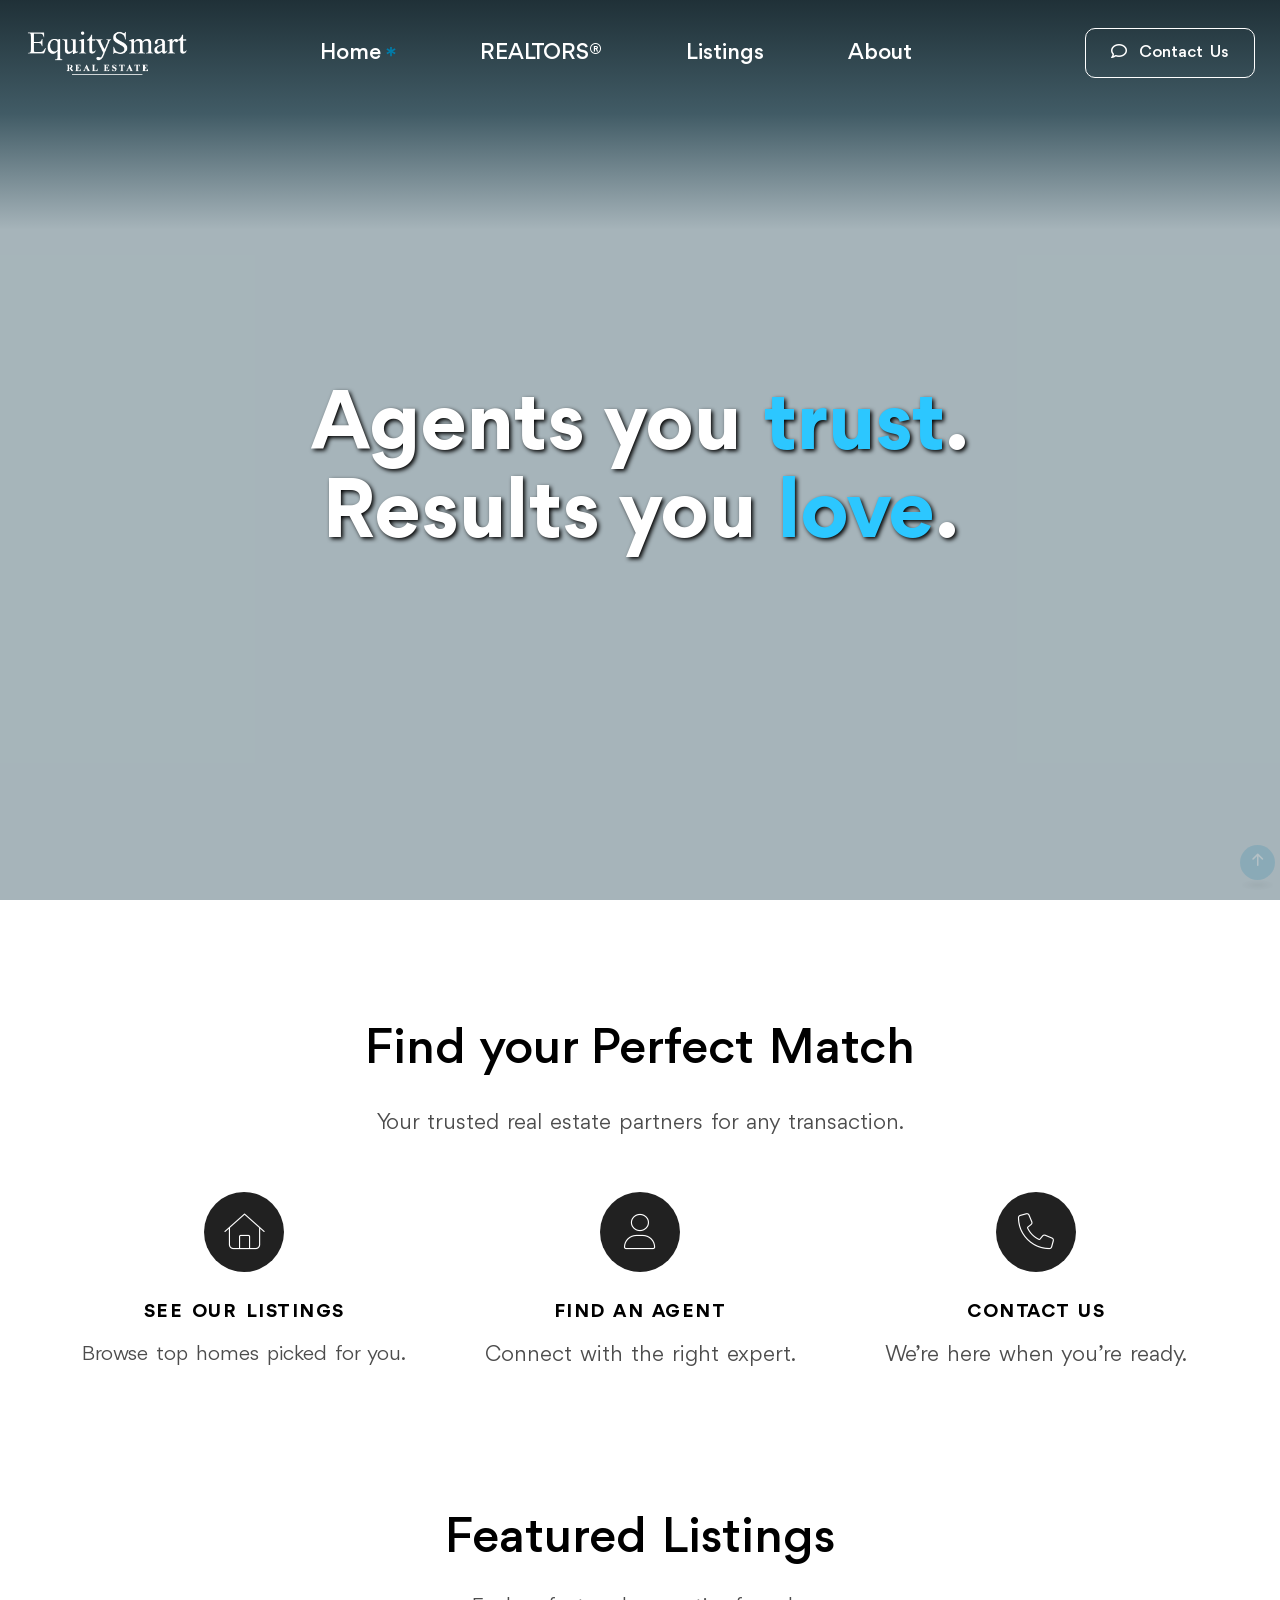
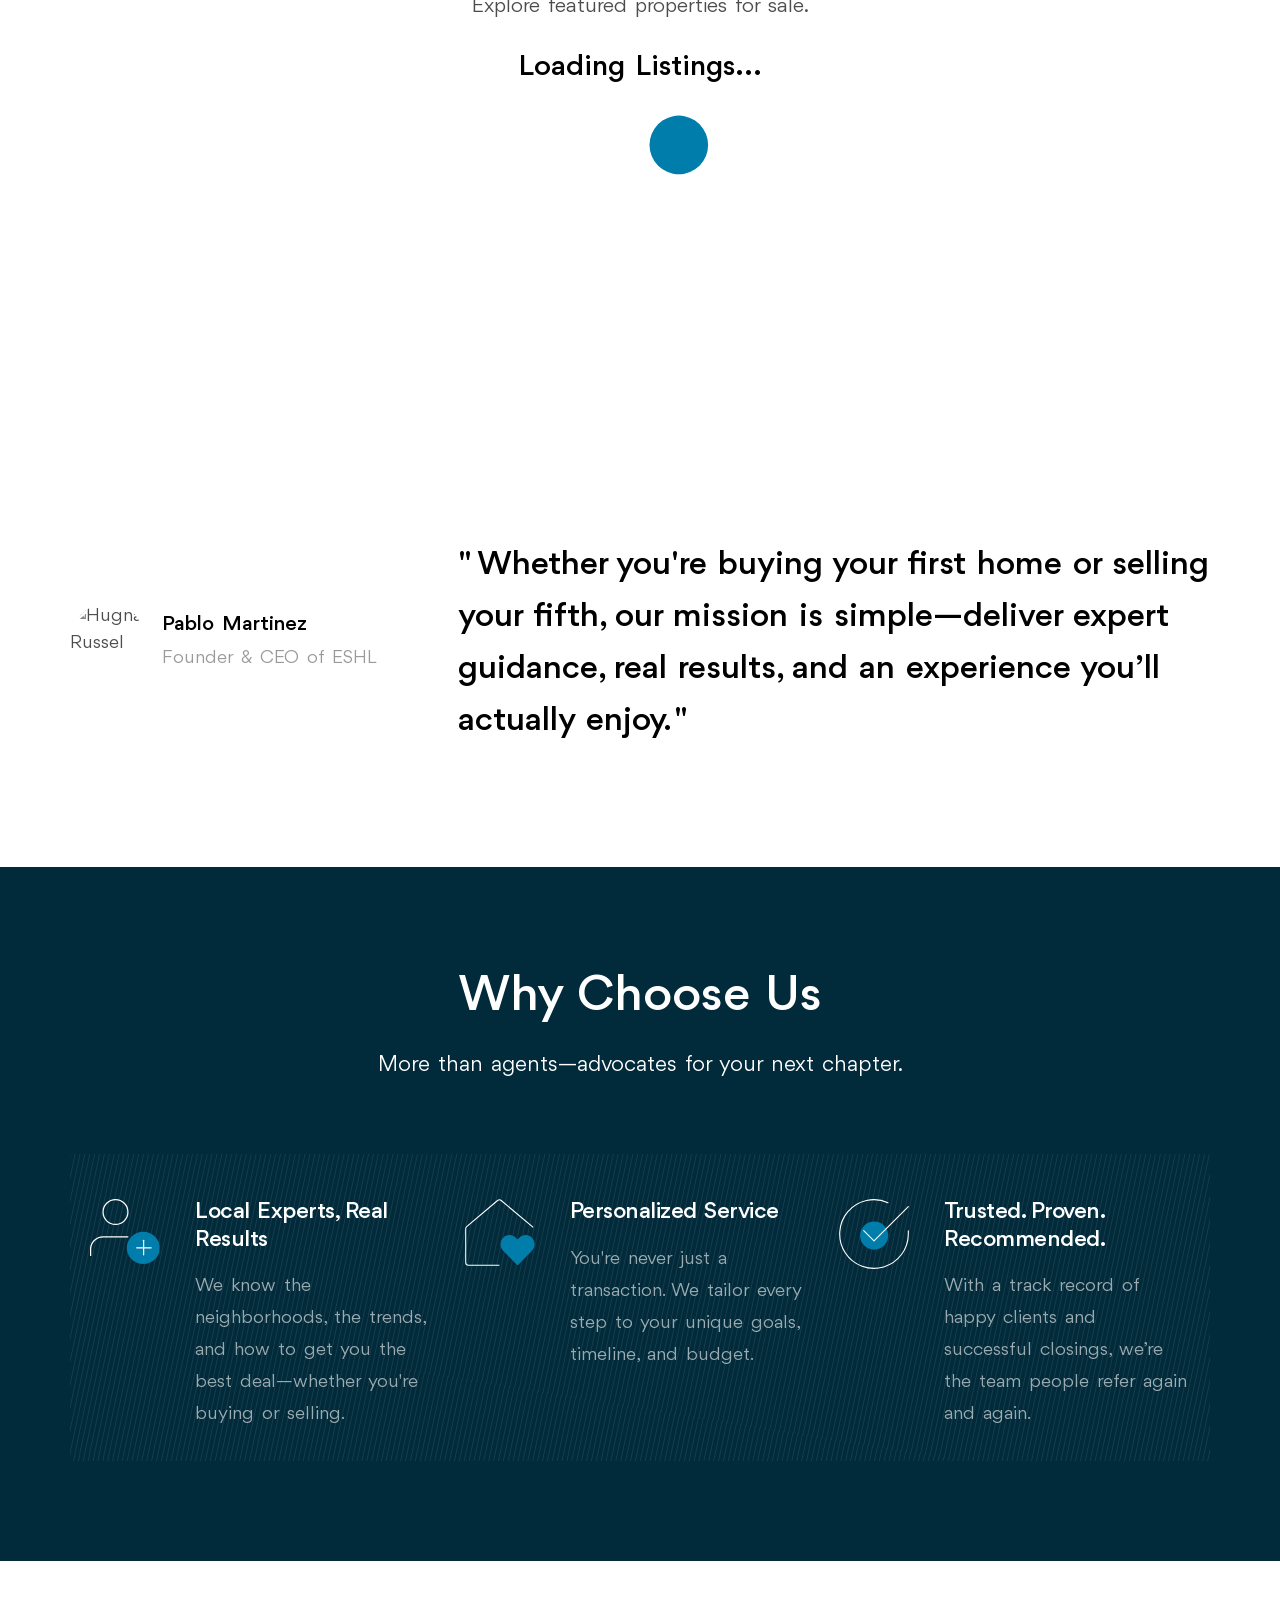
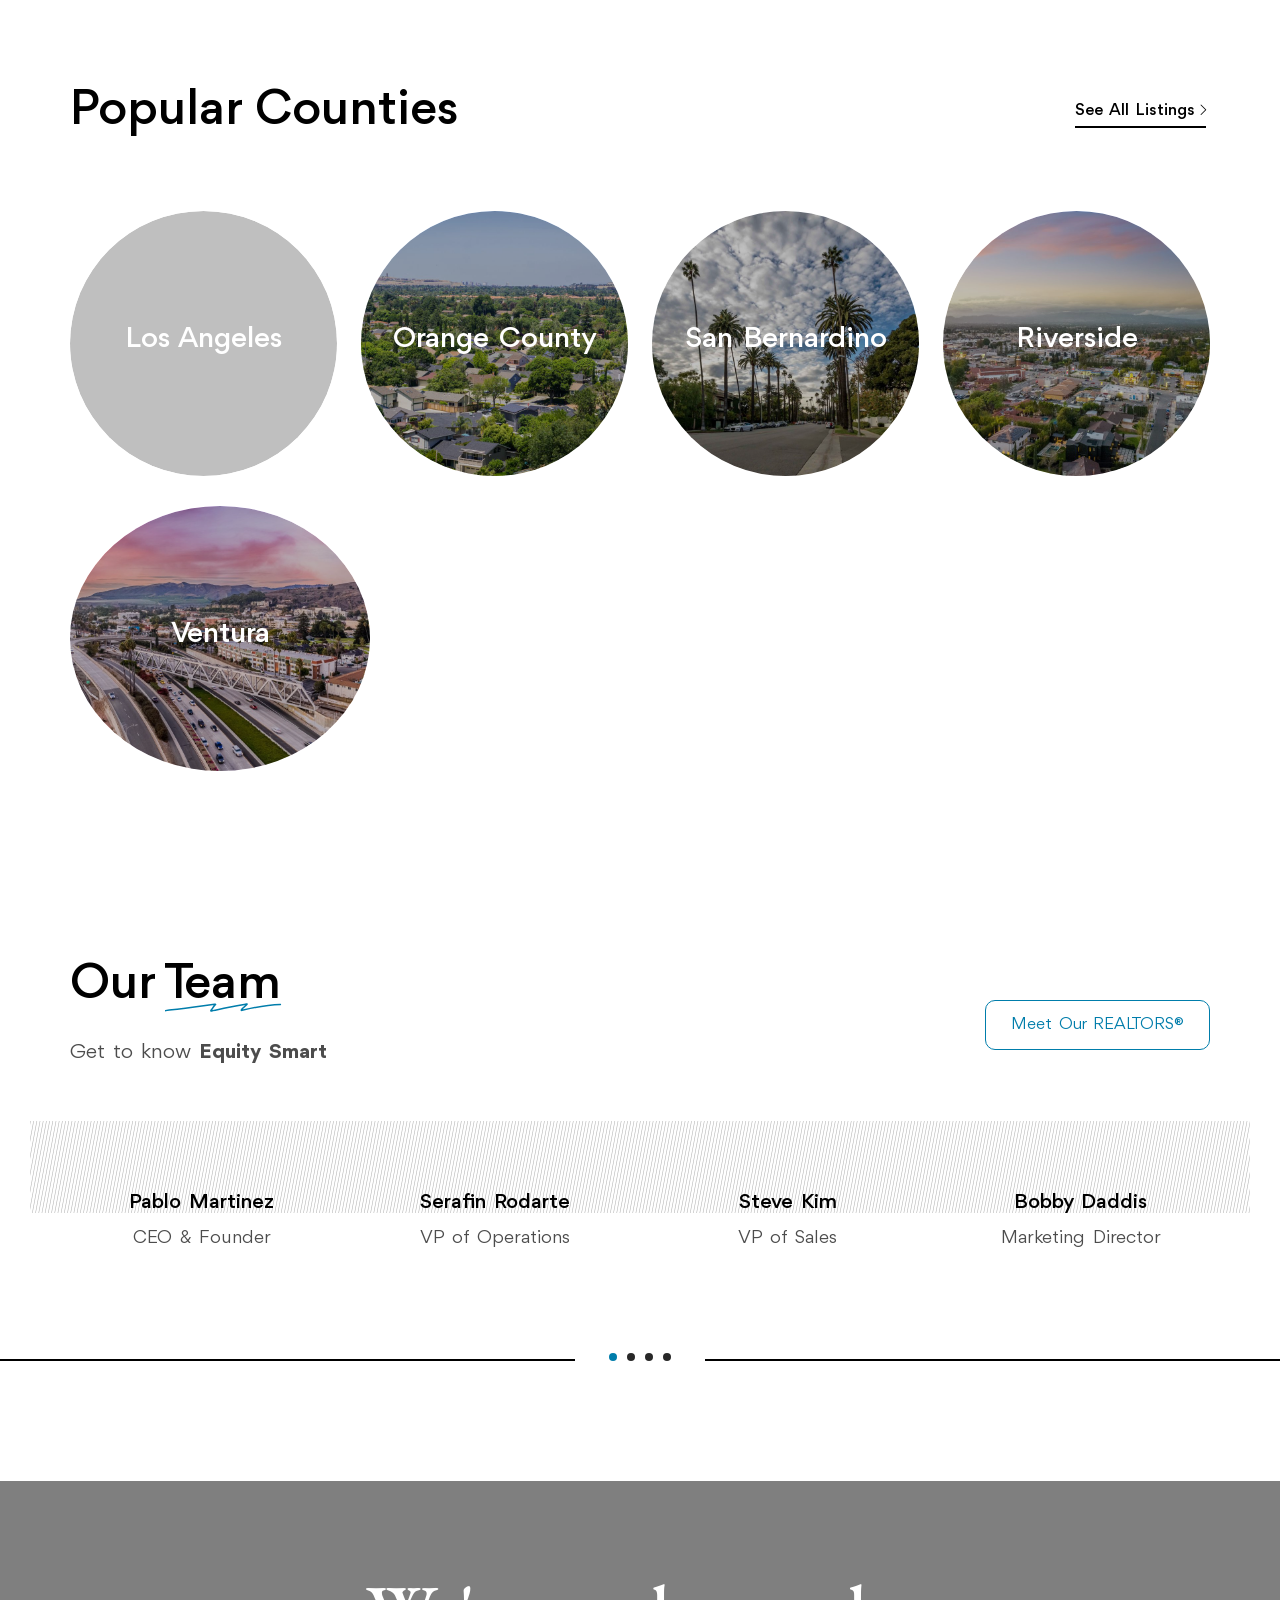
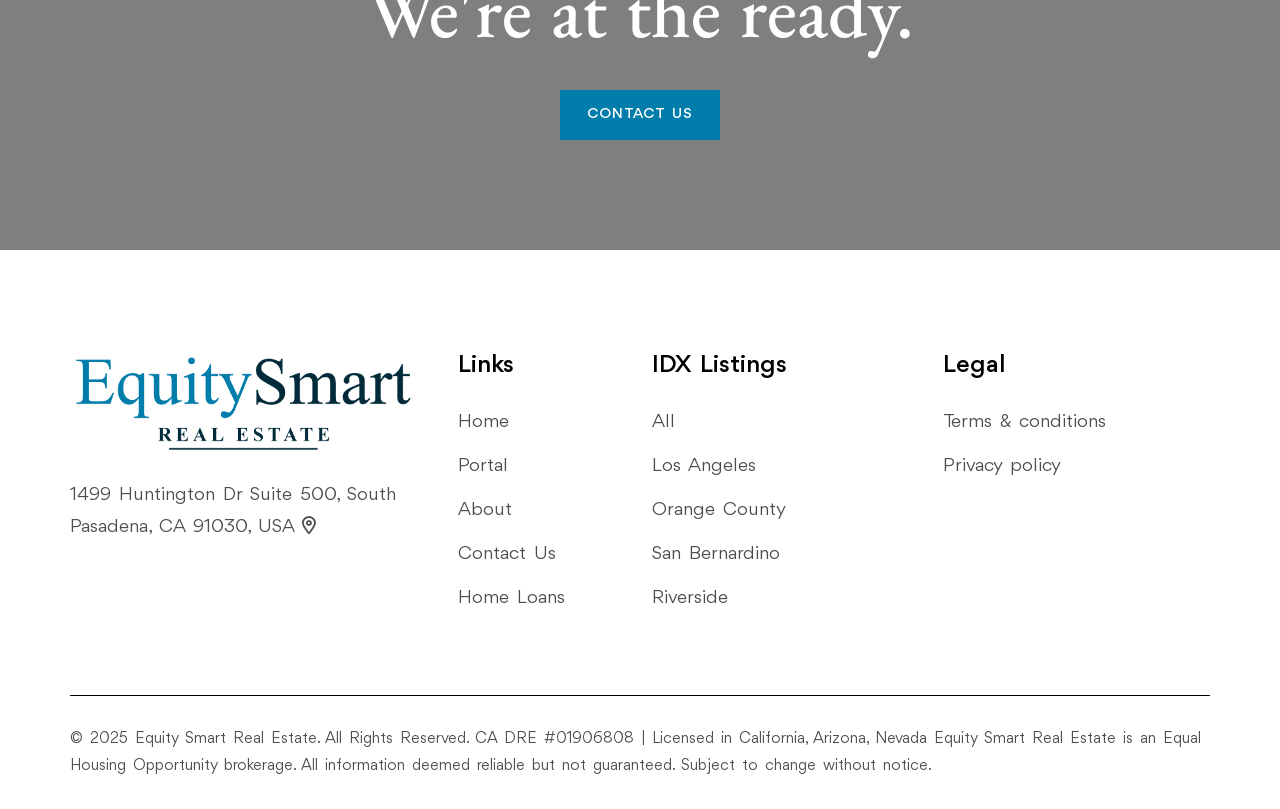
==== commit e7f9b3ab: "numerous cosmetic changes" ====
--- a/index.html
+++ b/index.html
@@ -761,11 +761,11 @@
             <div class="col-xl-8 m-auto text-center">
               <div class="title-one mb-40 lg-mb-20">
                 <h2 class="font-garamond fs-xl text-white">
-                  Any Inquiry? Feel Free to Contact Us.
+                  We're at the ready.
                 </h2>
               </div>
               <a href="contact.html" class="btn-nine text-uppercase"
-                ><span>SEND MESSAGE</span></a
+                ><span>CONTACT US</span></a
               >
             </div>
           </div>
@@ -804,14 +804,6 @@
                       <i class="fa-regular fa-location-dot"></i>
                     </a>
                   </p>
-
-                  <img
-                    loading="lazy"
-                    src="images/lazy.svg"
-                    data-src="images/shape/shape_52.svg"
-                    alt=""
-                    class="lazy-img ms-auto d-none d-xl-block"
-                  />
                 </div>
               </div>
               <div class="col-lg-2 col-md-4 mb-30 text-center text-xl-start">
@@ -819,7 +811,11 @@
                   <h5 class="footer-title">Links</h5>
                   <ul class="footer-nav-link style-none">
                     <li><a href="/">Home</a></li>
-                    <li><a href="https://www.myeshl.com/portal/">Portal</a></li>
+                    <li>
+                      <a href="https://www.myeshl.com/real-estate-services/"
+                        >Portal</a
+                      >
+                    </li>
                     <li>
                       <a href="about.html">About</a>
                     </li>
@@ -879,7 +875,7 @@
               <p class="mb-15 text-center text-lg-start fs-16 order-md-first">
                 © 2025 Equity Smart Real Estate. All Rights Reserved. CA DRE
                 #01906808 | Licensed in California, Arizona, Nevada Equity Smart
-                Realty is an Equal Housing Opportunity brokerage. All
+                Real Estate is an Equal Housing Opportunity brokerage. All
                 information deemed reliable but not guaranteed. Subject to
                 change without notice.
               </p>
--- a/css/style.css
+++ b/css/style.css
@@ -3293,7 +3293,7 @@
 }
 
 .fancy-banner-two {
-  background: url(../images/es/small/city-small.jpg) no-repeat center;
+  background: url(../images/es/small/suburbs-wide.jpg) no-repeat center;
   background-size: cover;
   background-attachment: fixed;
 }
@@ -3857,6 +3857,10 @@
   max-width: 4%;
   z-index: 0;
   opacity: 0.7;
+}
+
+.btn-six:hover {
+  background: rgb(0, 136.1842105263, 186.3);
 }
 
 .block-feature-two .wrapper {
@@ -16521,7 +16525,7 @@
 }
 
 .fancy-banner-five {
-  background: url(../images/es/small/confident-businesspeople-standing-in-office-2025-04-04-20-28-40-utc.jpg) no-repeat center;
+  background: url(../images/es/small/white-house.jpg) no-repeat center;
   background-size: cover;
   background-attachment: fixed;
 }
@@ -16742,5 +16746,9 @@
     font-size: 60px !important;
   }
 }
+#branchFilter .branch-option {
+  width: 300px;
+  margin-bottom: 0.5rem;
+}
 
 /*# sourceMappingURL=style.css.map */
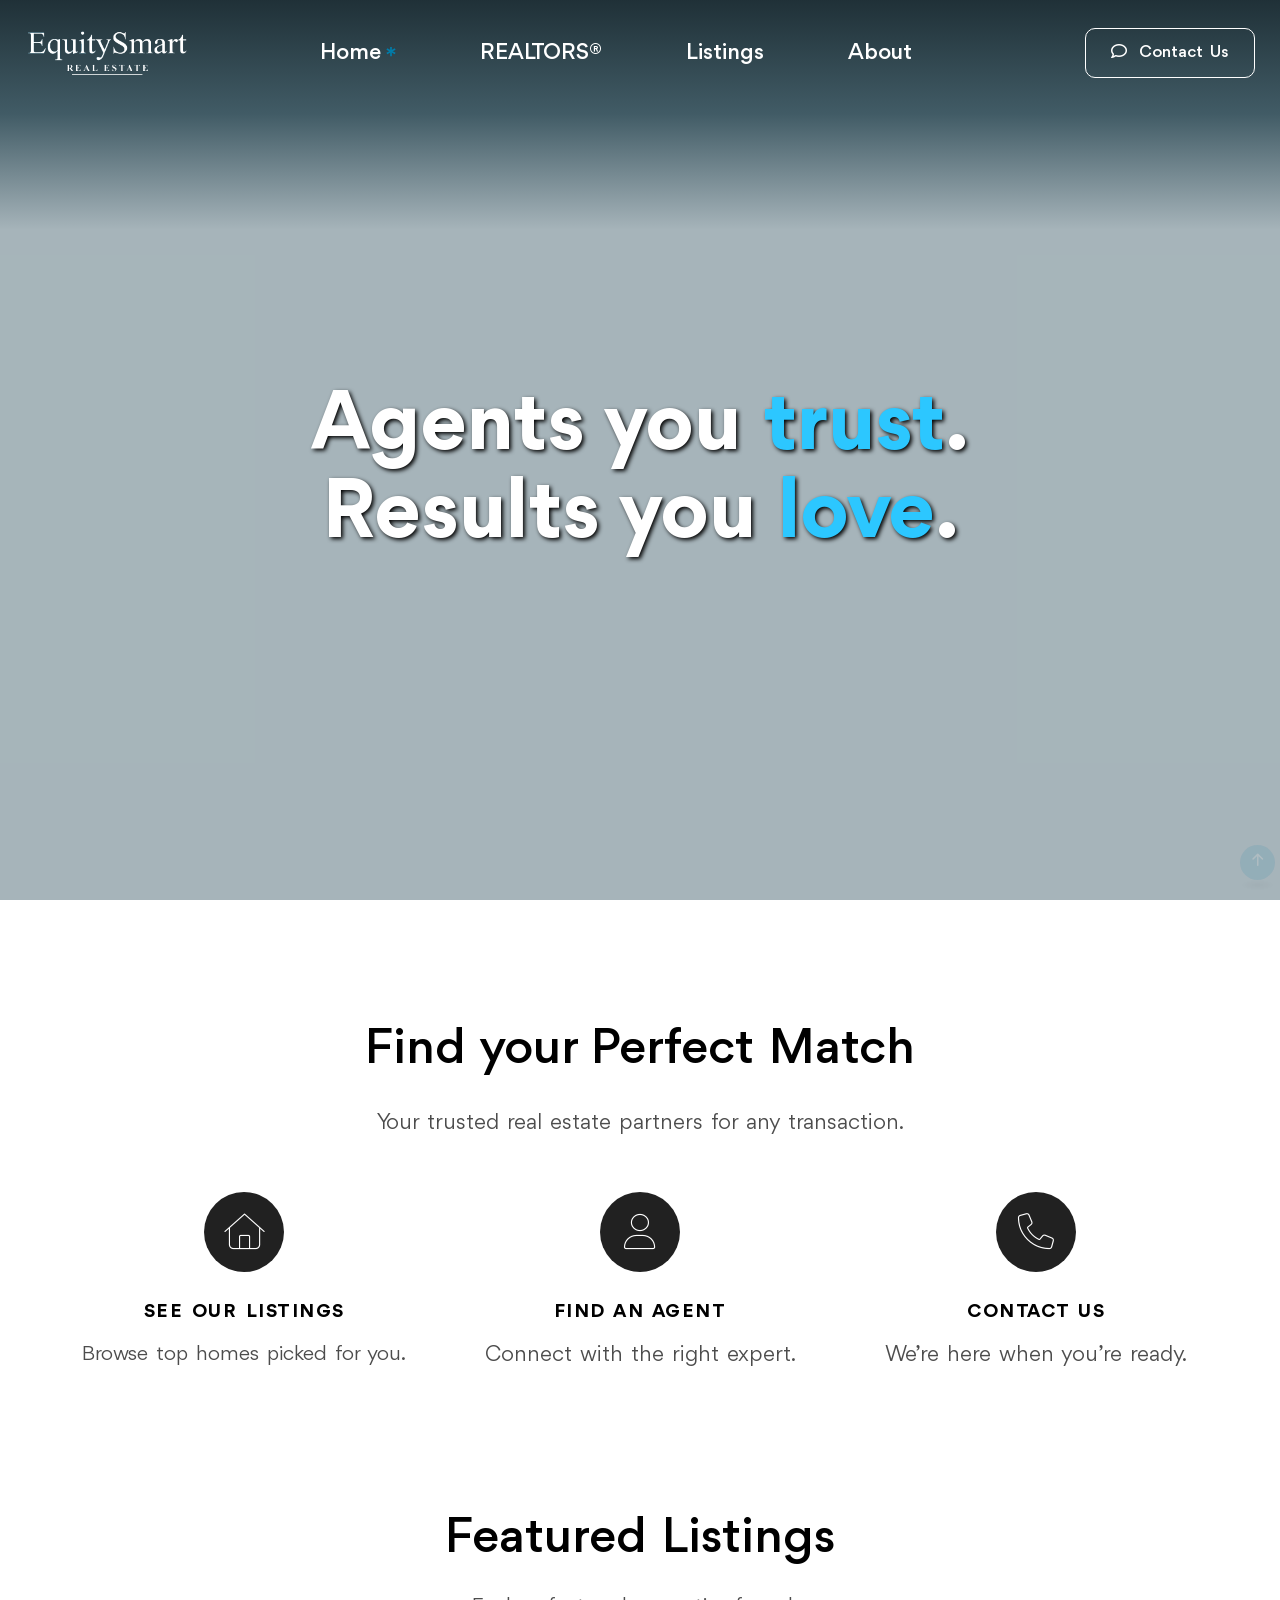
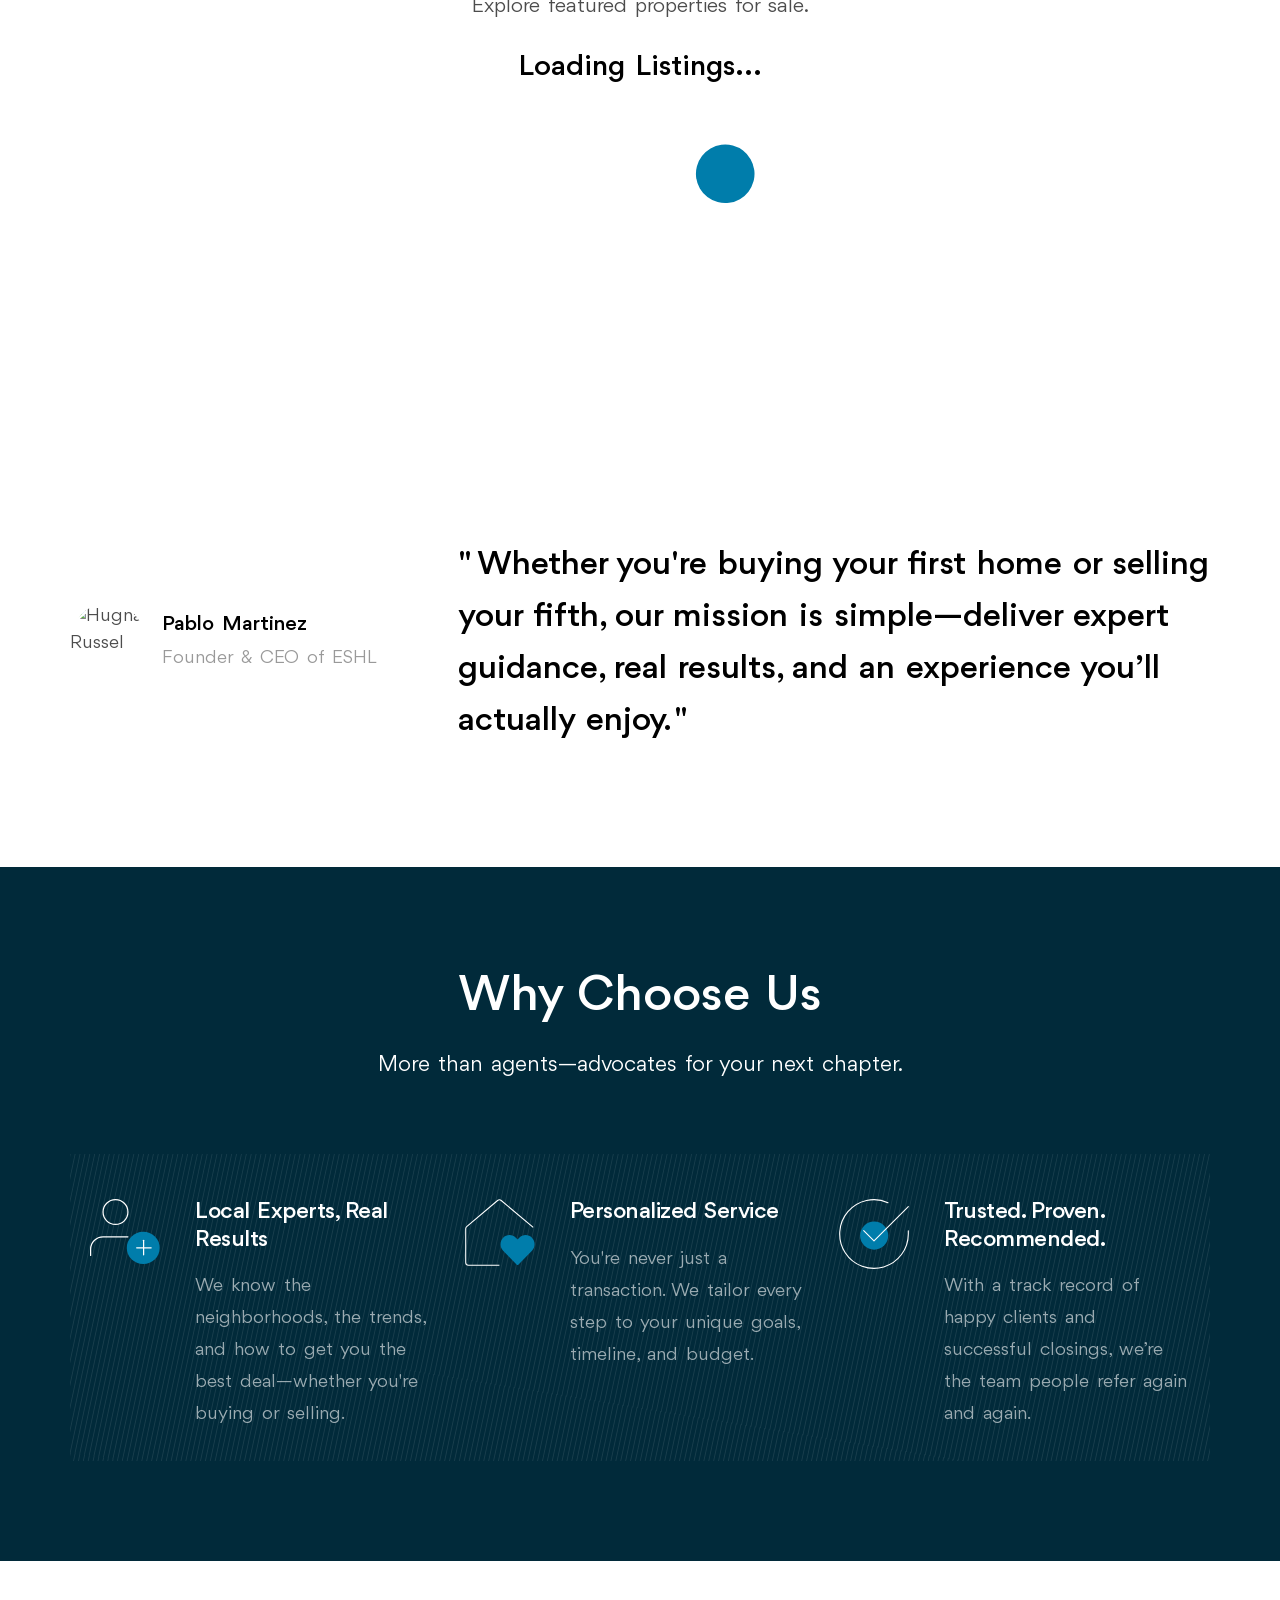
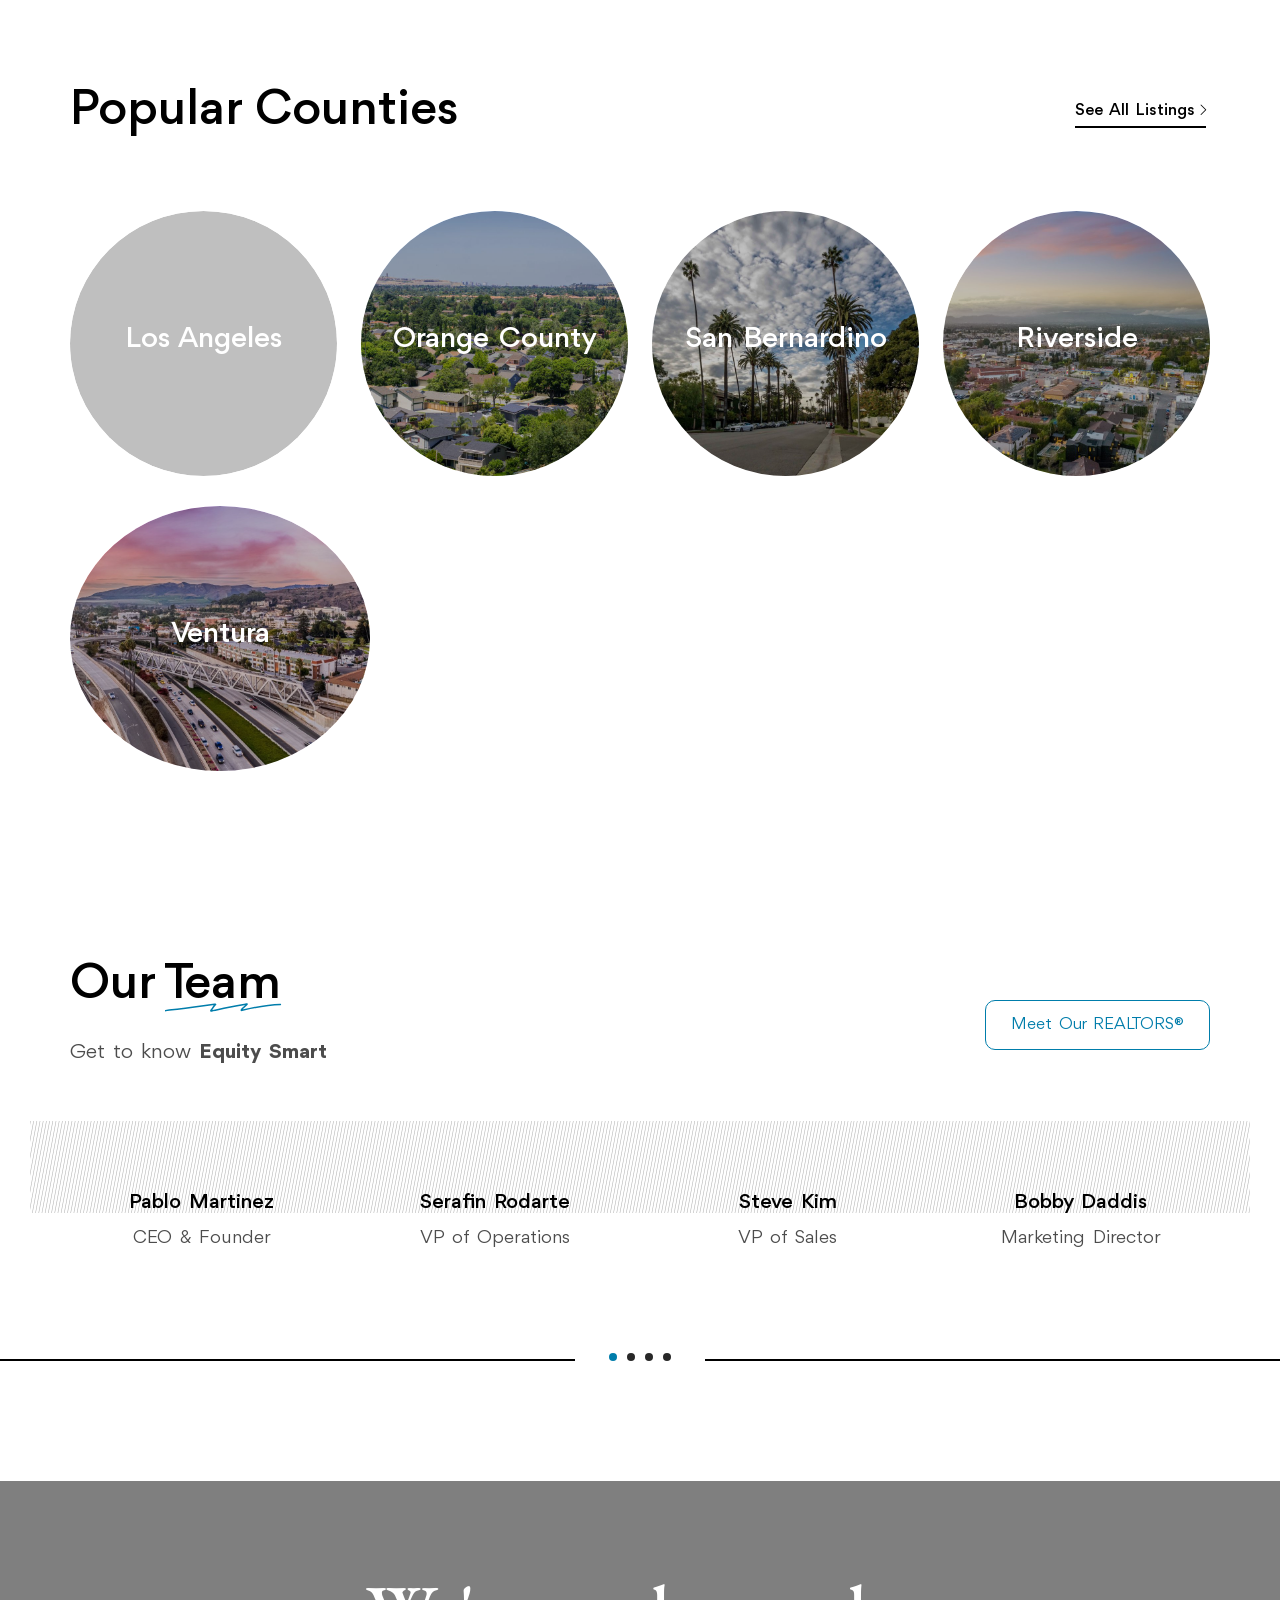
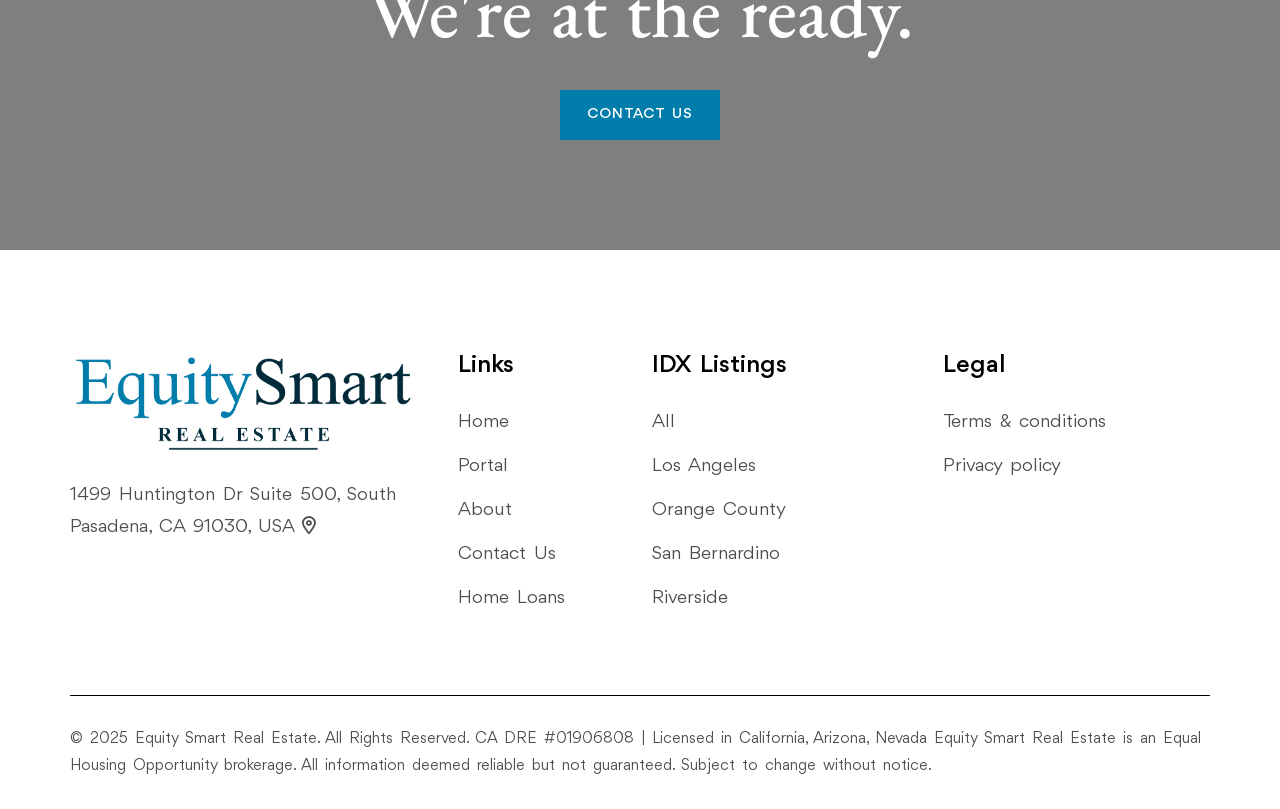
==== commit e240d586: "more cosmetic changes" ====
--- a/index.html
+++ b/index.html
@@ -113,7 +113,7 @@
                 <a href="/" class="d-flex align-items-center logo-link">
                   <img
                     loading="lazy"
-                    src="images/es/ESRES White.png"
+                    src="images/es/ESHL-RES-LOGO-WHITE.png"
                     alt="Logo"
                     height="50"
                     class="logo-img"
--- a/css/style.css
+++ b/css/style.css
@@ -16751,4 +16751,78 @@
   margin-bottom: 0.5rem;
 }
 
+*,
+*::before,
+*::after {
+  box-sizing: border-box;
+  -webkit-box-sizing: border-box;
+}
+
+@keyframes spin {
+  from {
+    transform: rotate(0deg);
+  }
+  to {
+    transform: rotate(180deg);
+  }
+}
+.advance-search-panel .main-bg .form-widget a span {
+  background-color: transparent;
+}
+.advance-search-panel .main-bg .form-widget a:hover i {
+  animation: spin 0.5s ease 1 !important;
+}
+.advance-search-panel .main-bg .form-widget a:hover span {
+  cursor: pointer;
+  text-decoration: none;
+}
+
+.branch-option {
+  display: flex;
+  align-items: center;
+  gap: 0.5rem;
+}
+
+.branch-option label span {
+  display: inline-block;
+  transition: color 0.3s ease-in-out, transform 0.3s ease-in-out;
+}
+
+.branch-option:hover label span {
+  color: #007dab;
+  transform: translateX(20px) scale(1.05);
+}
+
+.footer-three .footer-nav-link a {
+  display: inline-block;
+  transition: color 0.3s ease-in-out, transform 0.3s ease-in-out;
+}
+
+@media screen and (max-width: 991px) {
+  .footer-three .footer-nav-link a:hover {
+    color: #007dab;
+    transform: scale(1.1);
+  }
+}
+@media screen and (min-width: 992px) {
+  .footer-three .footer-nav-link a:hover {
+    color: #007dab;
+    transform: translateX(20px) scale(1.05);
+  }
+}
+.footer-title:hover,
+.footer-title:focus,
+h1:hover,
+h2:hover,
+h3:hover,
+h4:hover,
+h5:hover,
+h6:hover {
+  cursor: default;
+}
+
+.theme-main-menu .gap-one {
+  transition: padding 0.4s ease-out;
+}
+
 /*# sourceMappingURL=style.css.map */
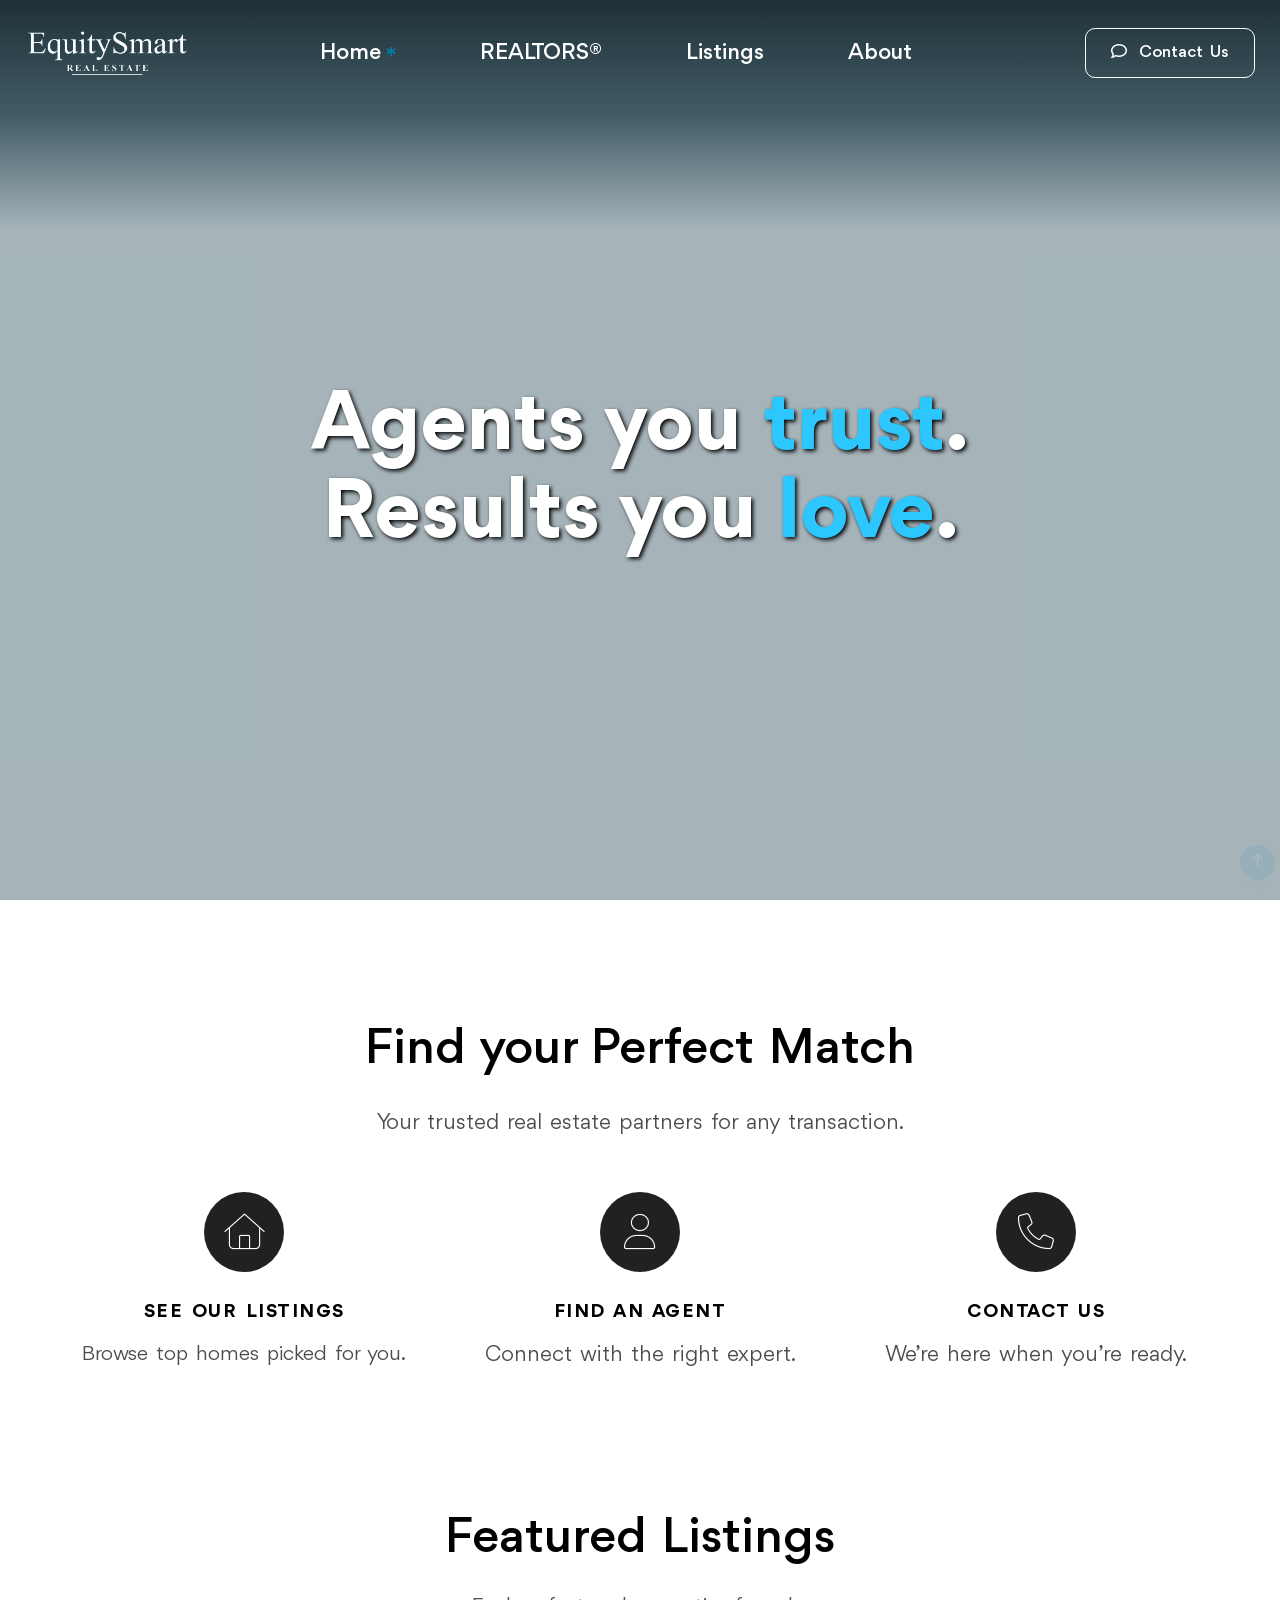
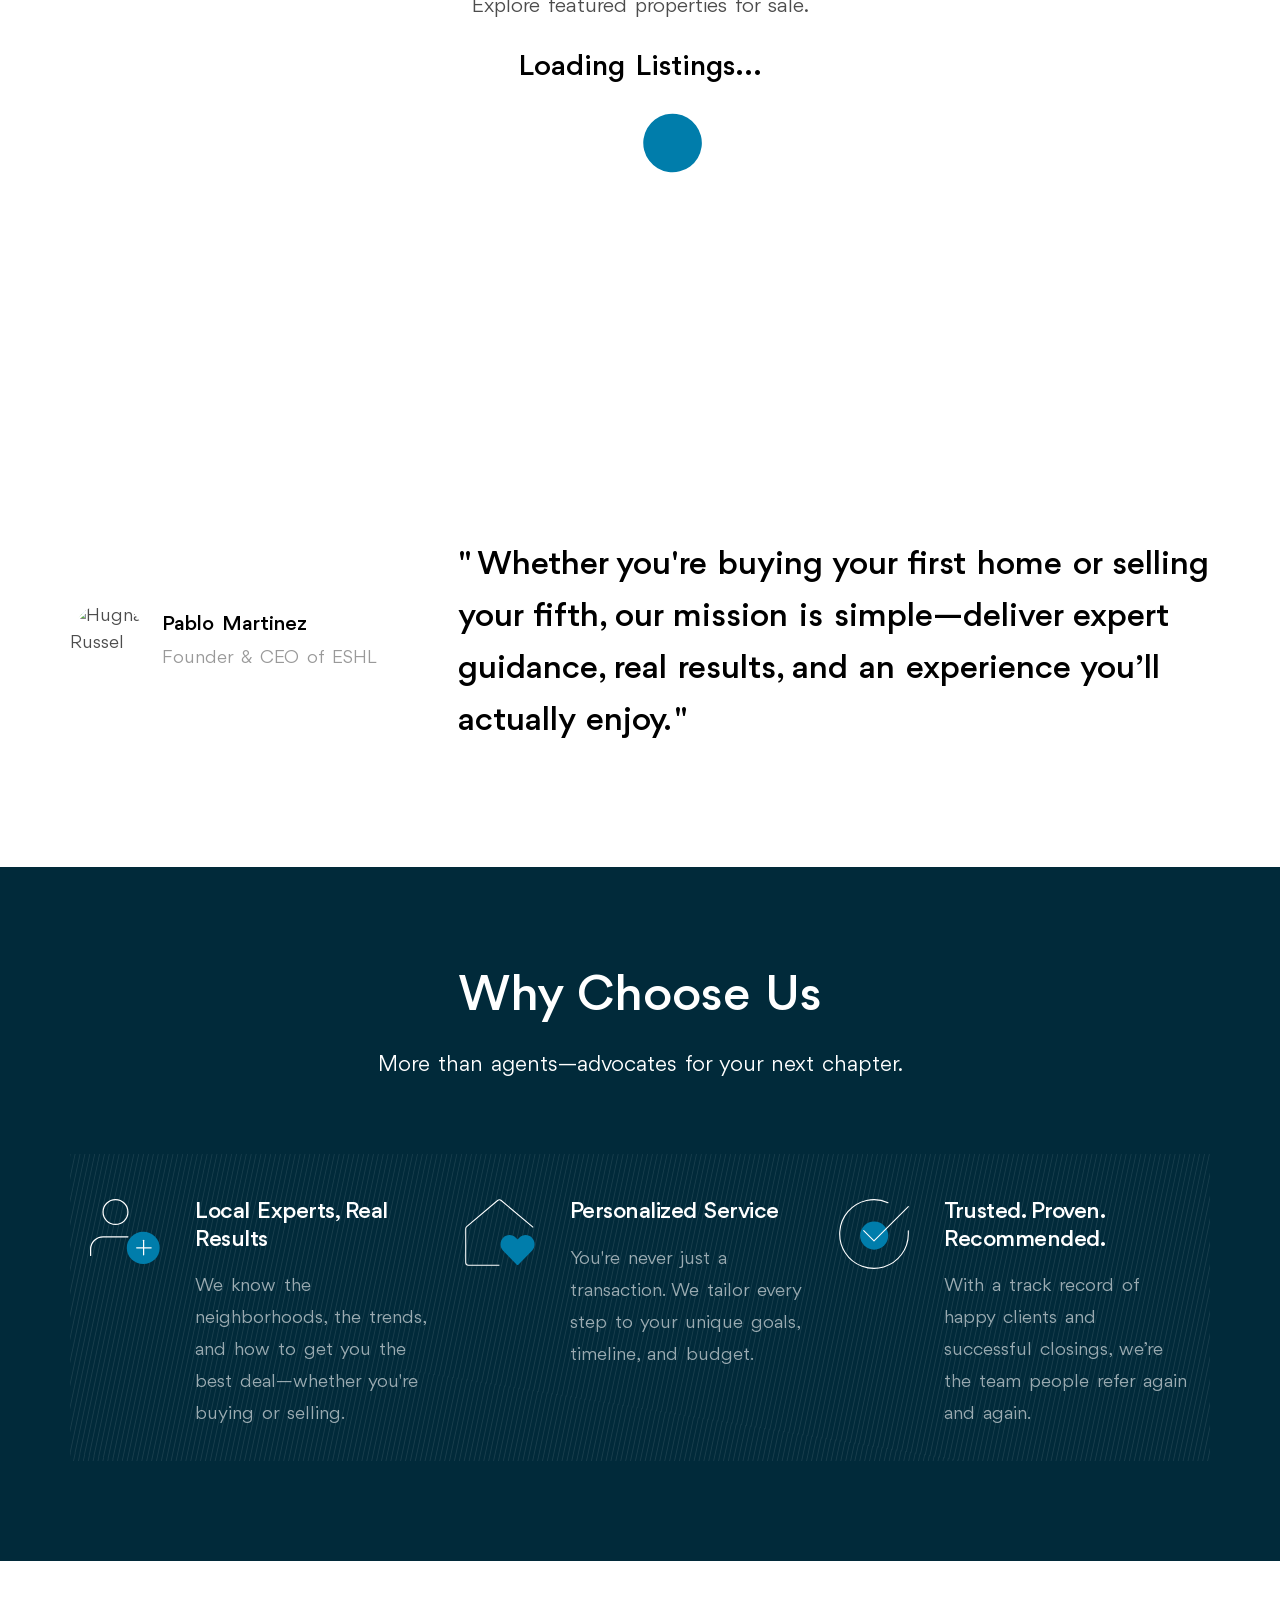
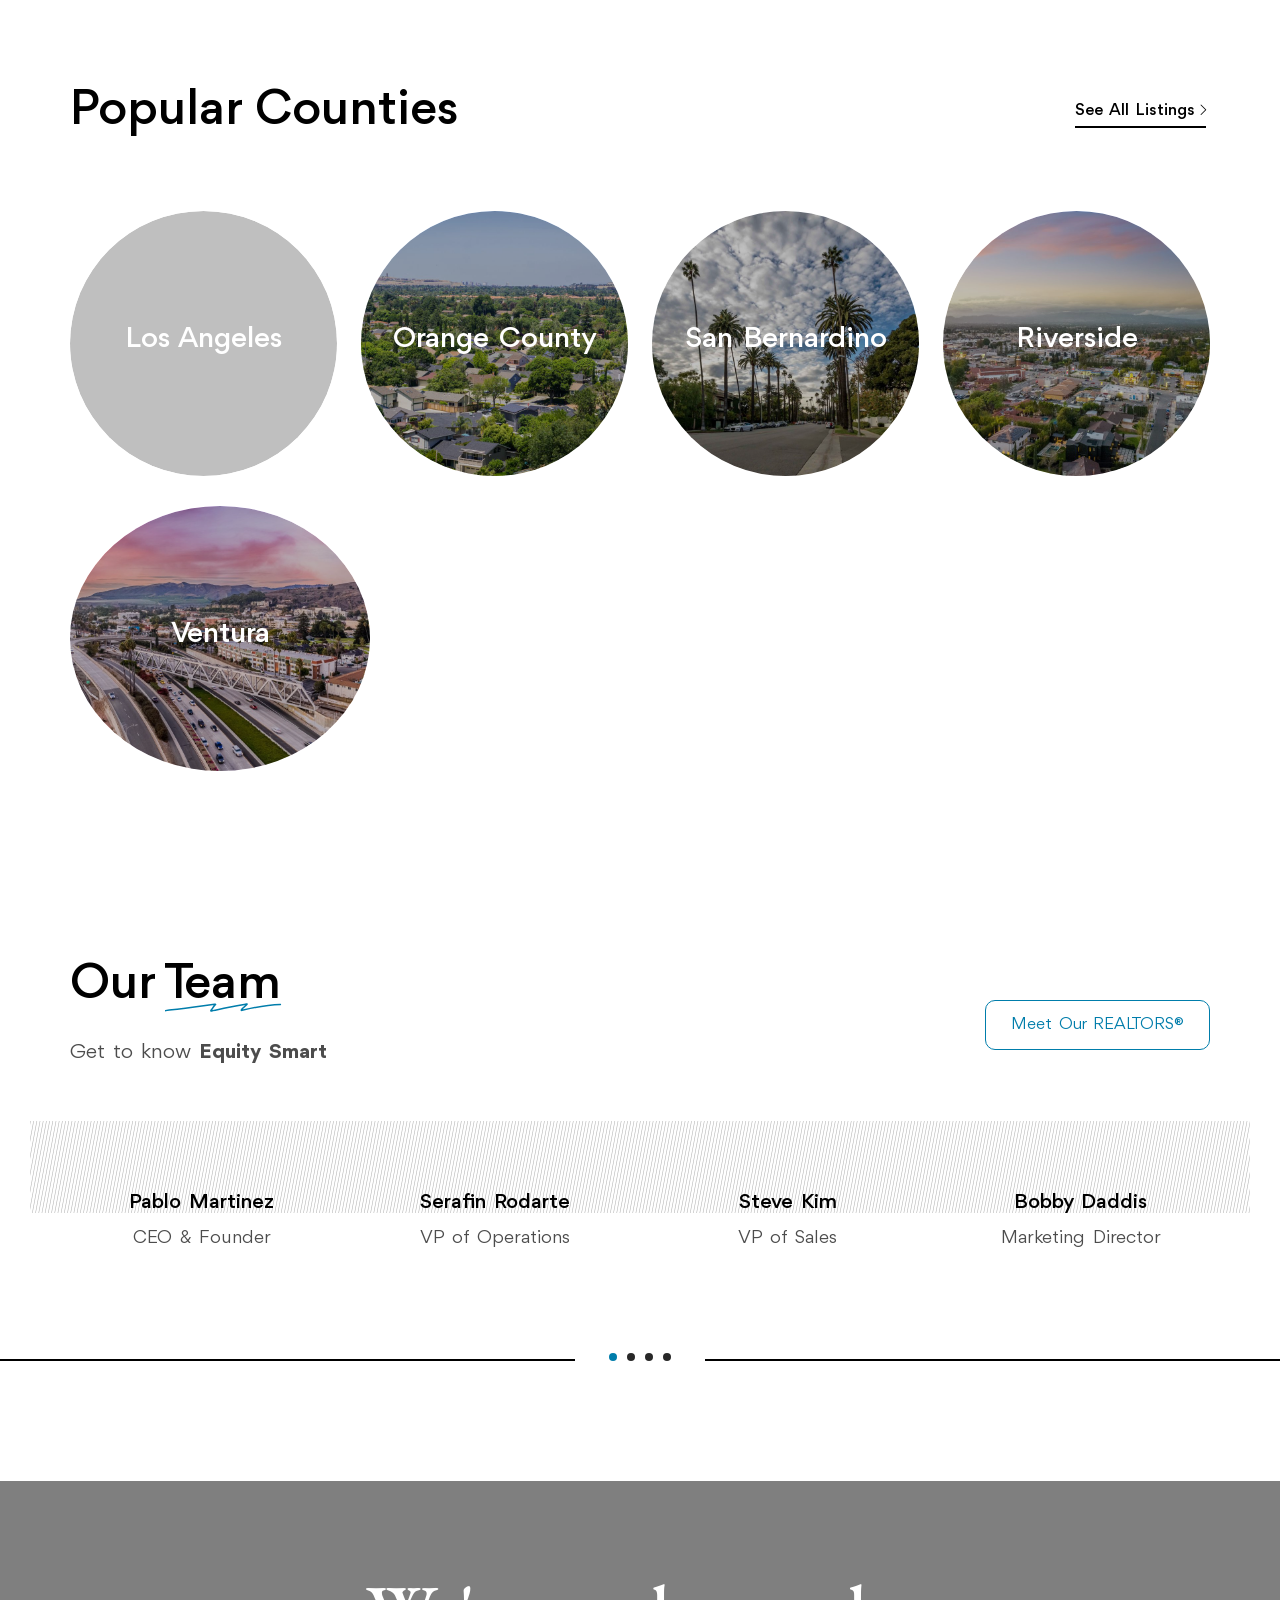
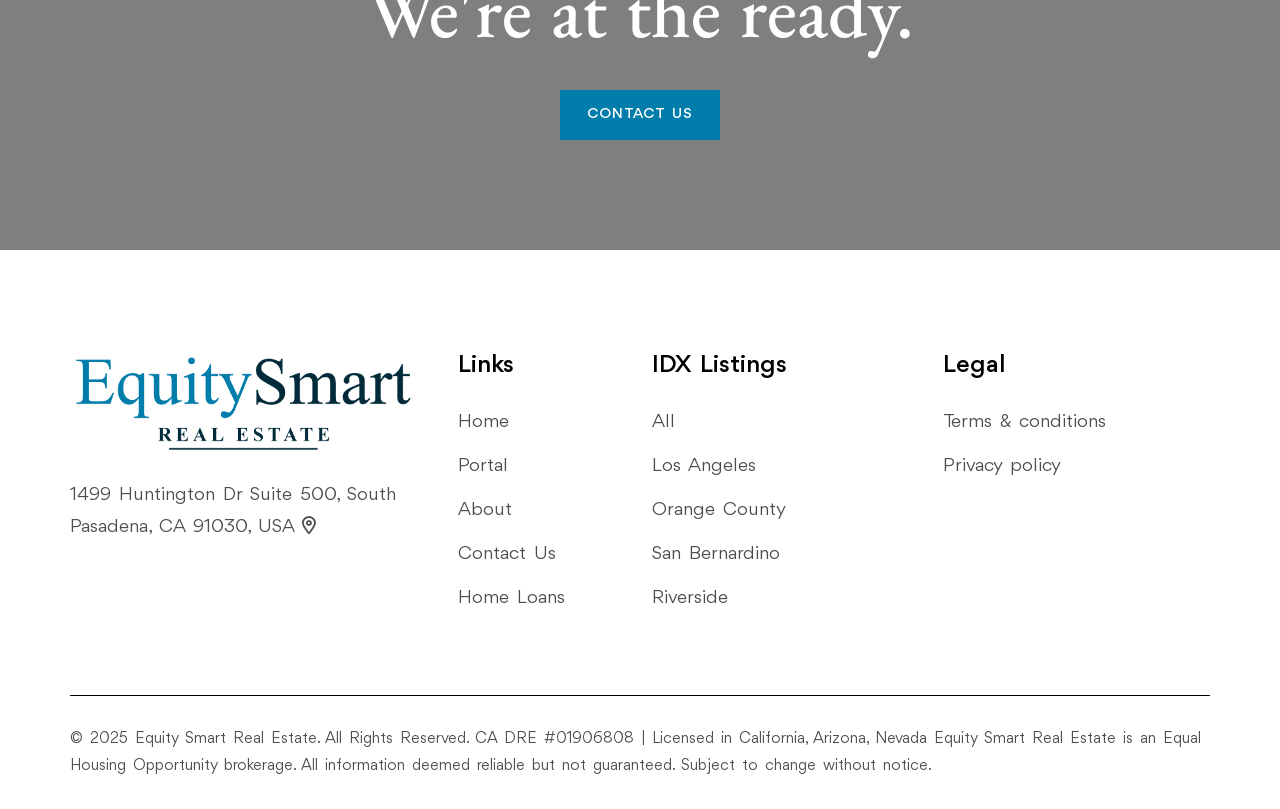
==== commit d2ee70f7: "added margins and fixed contact link on mobile" ====
--- a/index.html
+++ b/index.html
@@ -178,7 +178,10 @@
                     </li>
                     <!-- CONTACT US BUTTON -->
                     <li class="d-md-none ps-2 pe-2 mt-20">
-                      <a href="404.html" class="btn-two w-100" target="_blank"
+                      <a
+                        href="contact.html"
+                        class="btn-two w-100"
+                        target="_blank"
                         ><span>Contact Us</span>
                         <i class="fa-regular fa-comment"></i
                       ></a>
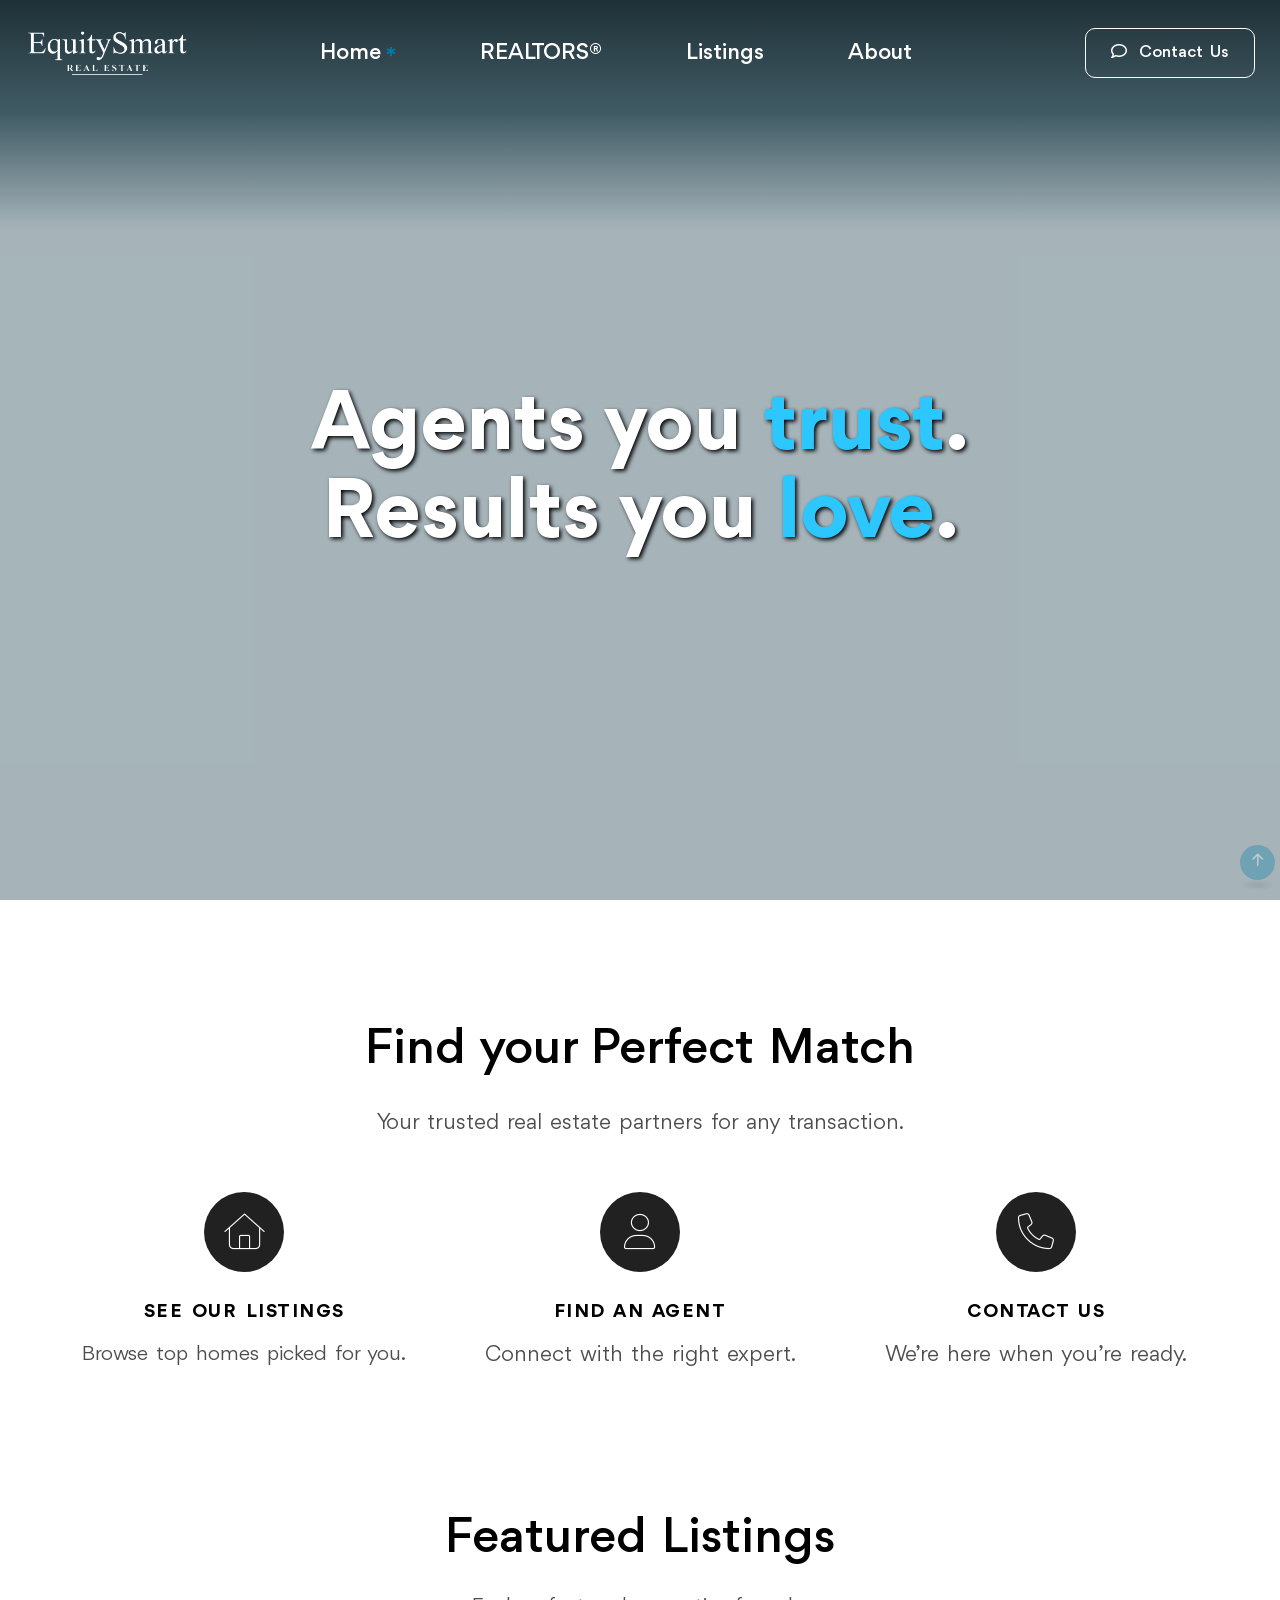
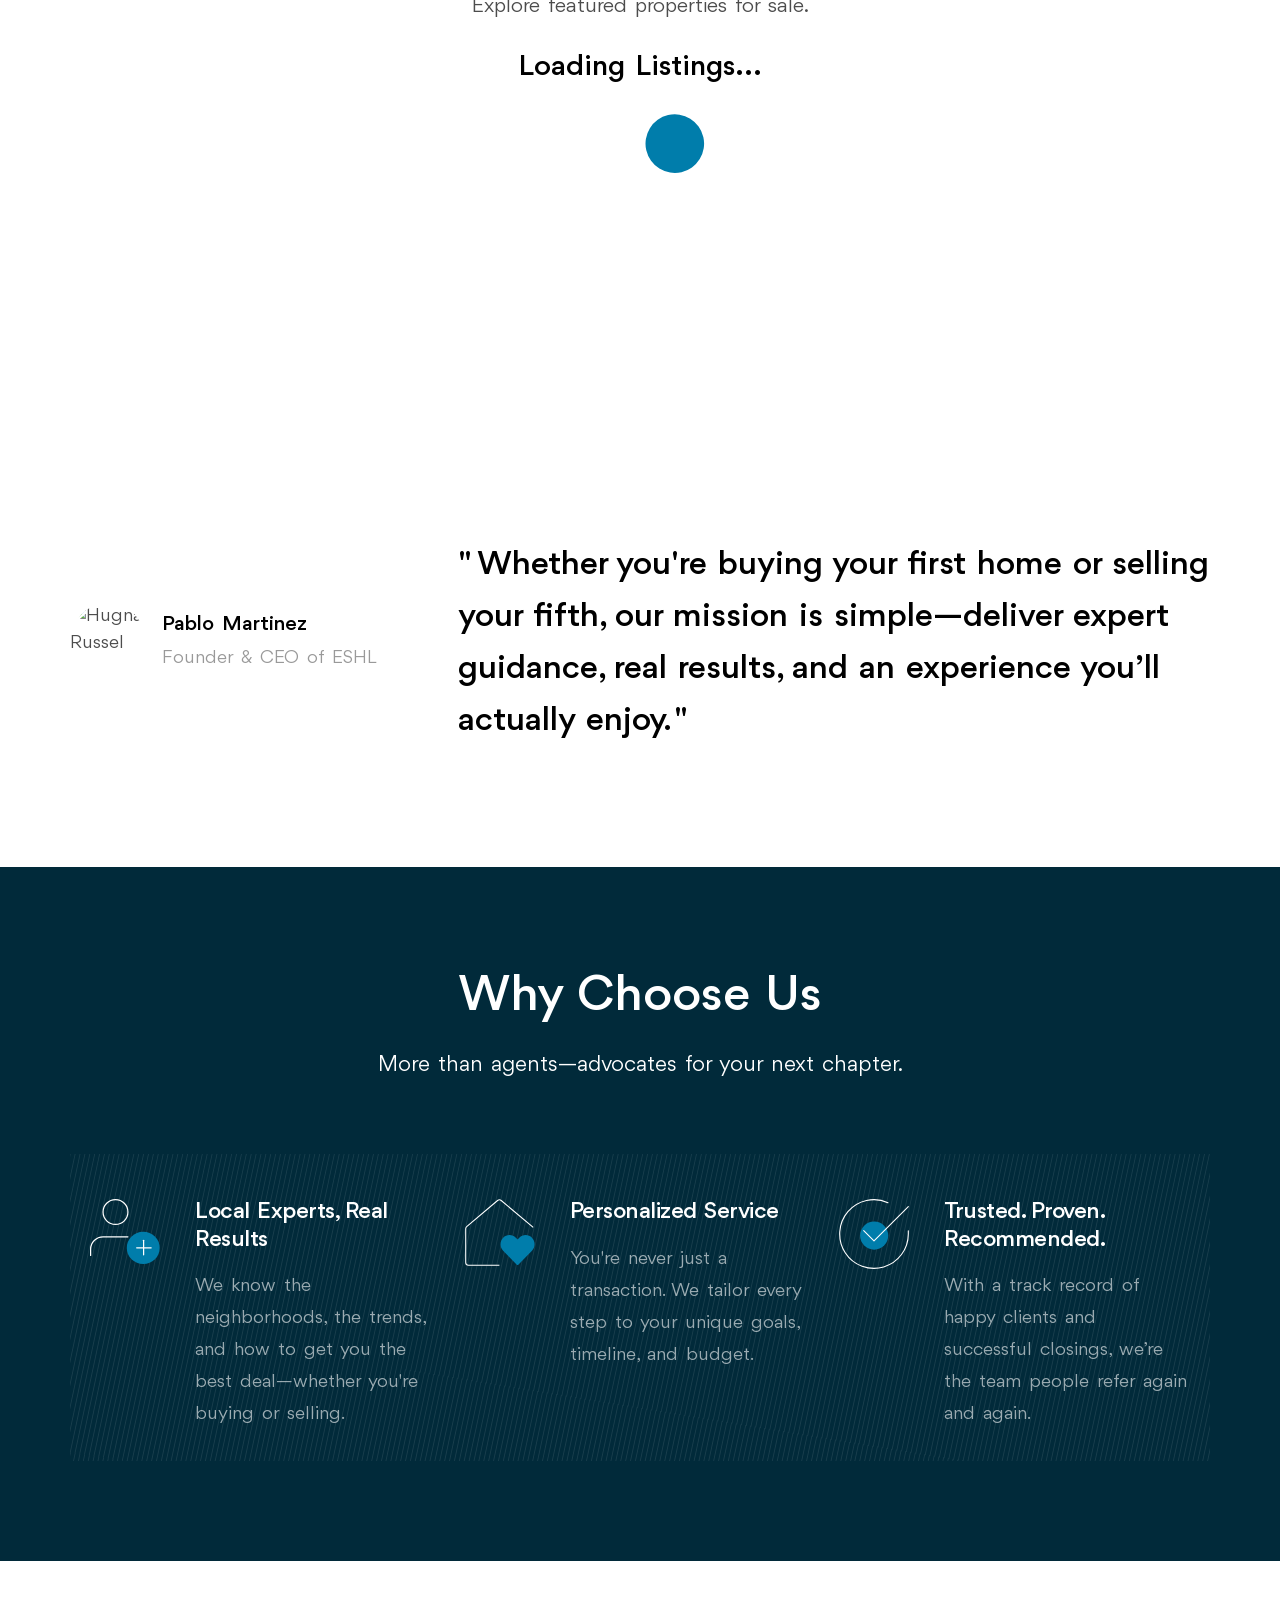
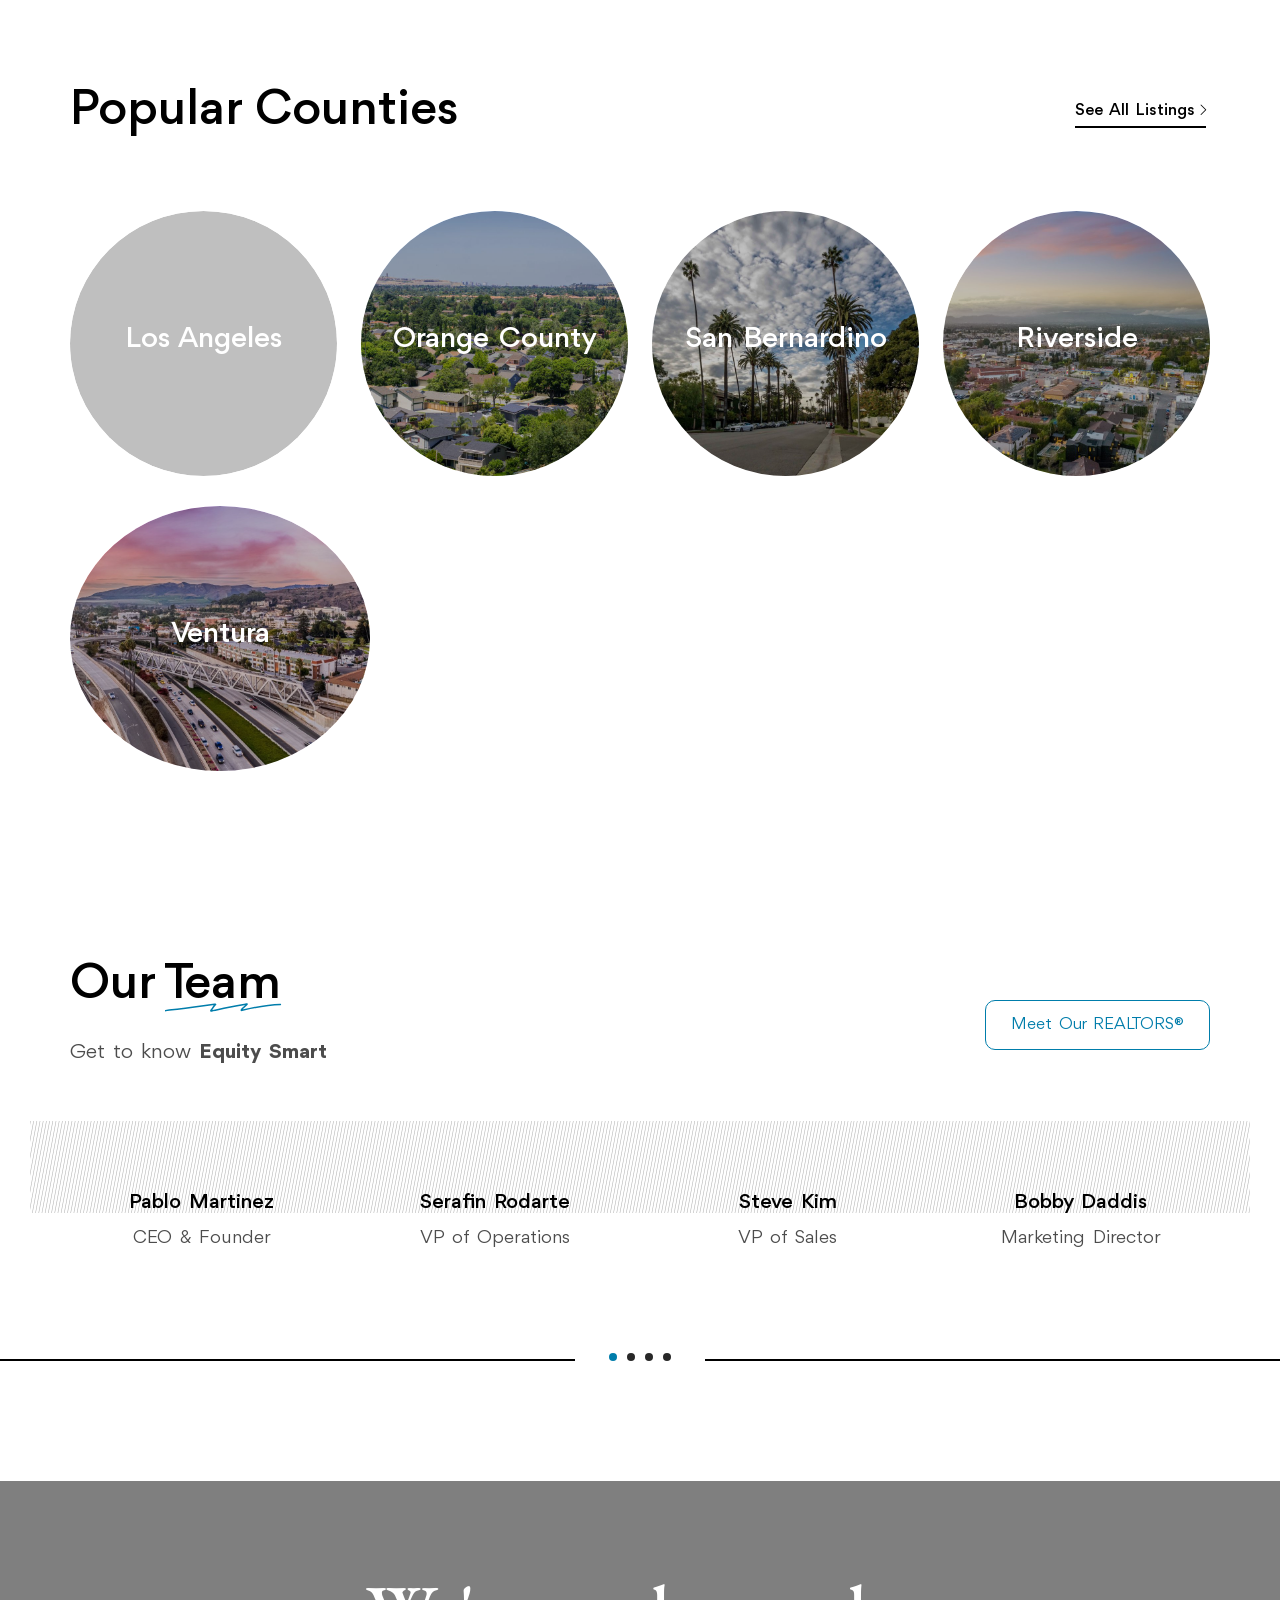
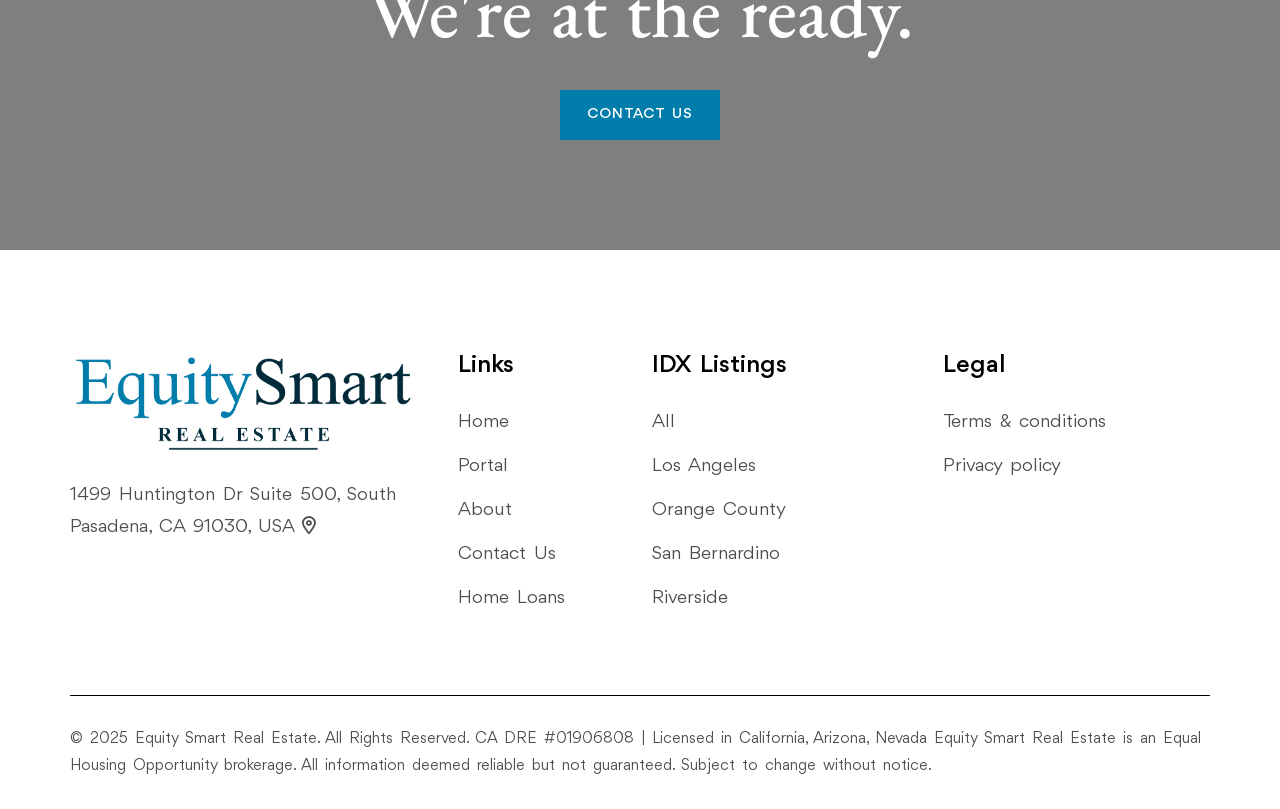
==== commit 9c21859e: "removed target blank from mobile contact button" ====
--- a/index.html
+++ b/index.html
@@ -178,10 +178,7 @@
                     </li>
                     <!-- CONTACT US BUTTON -->
                     <li class="d-md-none ps-2 pe-2 mt-20">
-                      <a
-                        href="contact.html"
-                        class="btn-two w-100"
-                        target="_blank"
+                      <a href="contact.html" class="btn-two w-100"
                         ><span>Contact Us</span>
                         <i class="fa-regular fa-comment"></i
                       ></a>
--- a/css/style.css
+++ b/css/style.css
@@ -2720,7 +2720,7 @@
   .navbar-collapse {
     position: fixed;
     top: 0;
-    background-color: #fff;
+    background-color: #012a3a;
     left: 0;
     height: 100vh;
     max-height: 100vh;
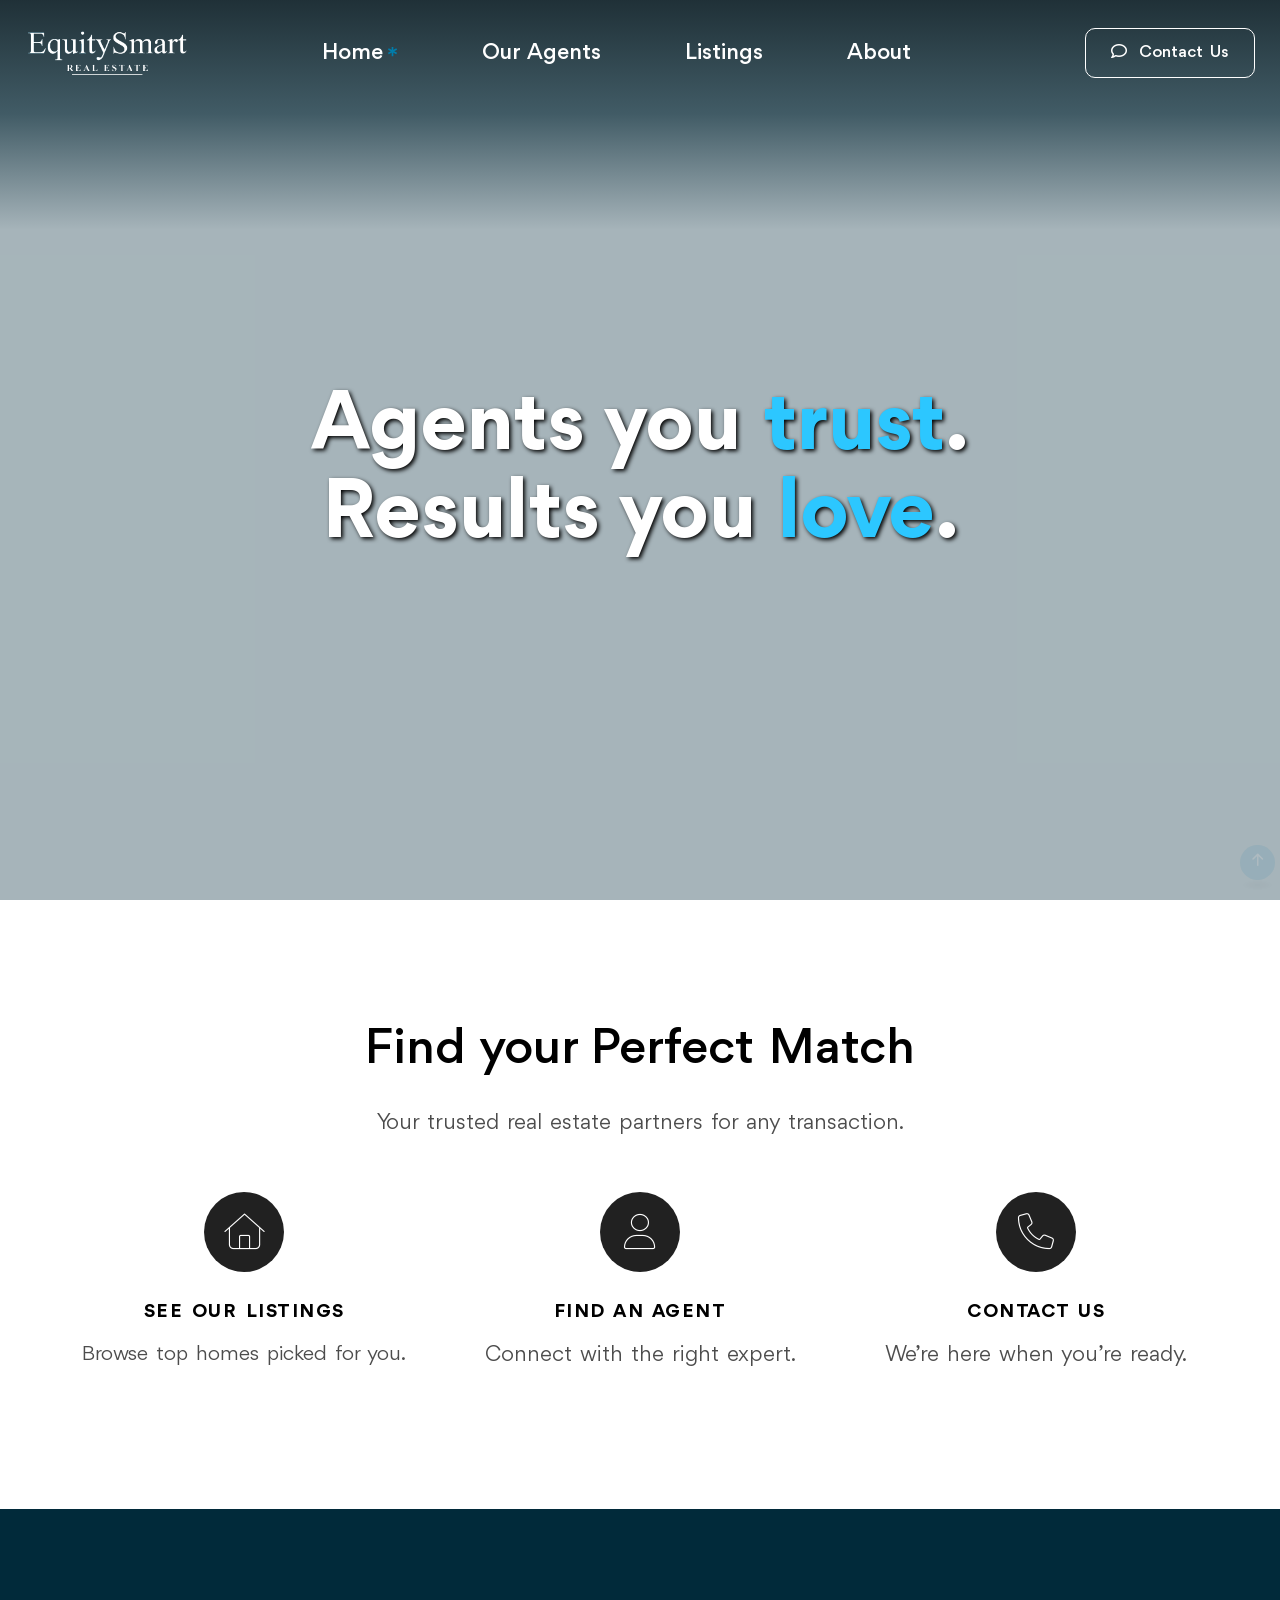
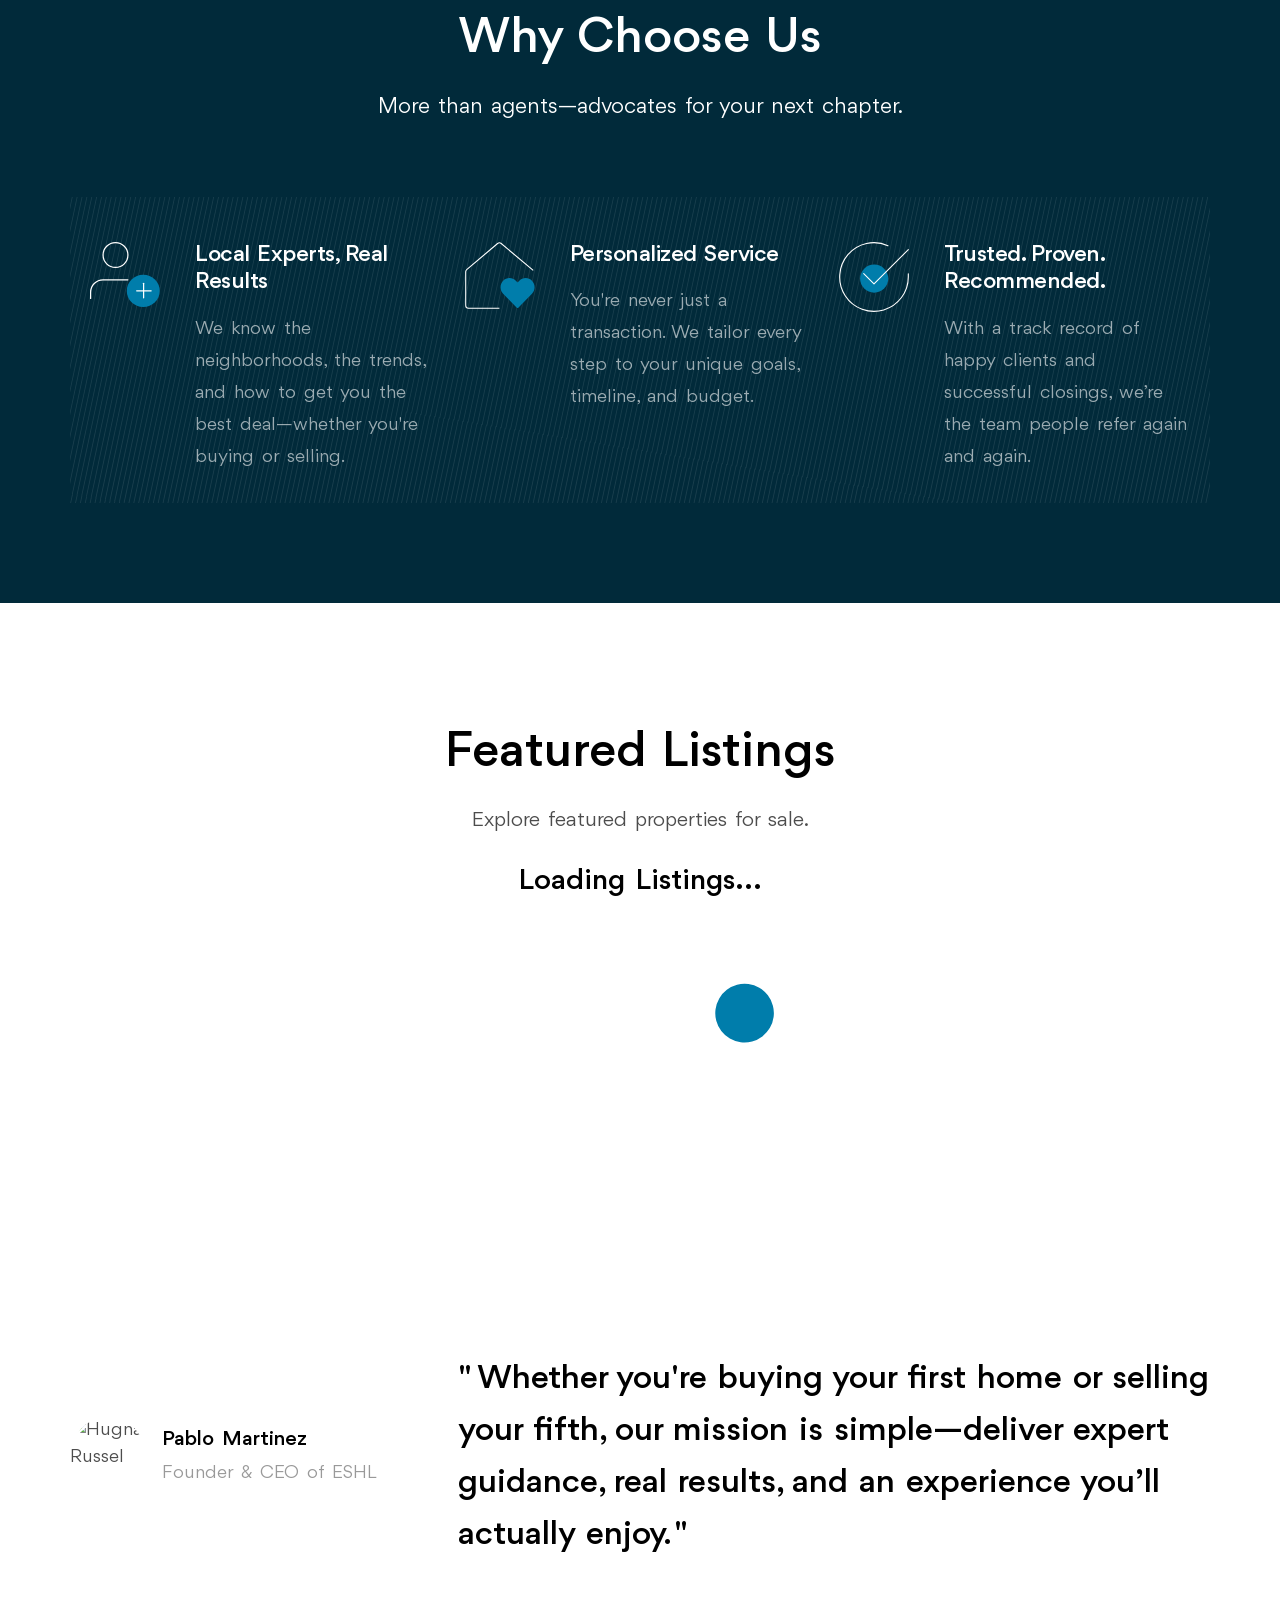
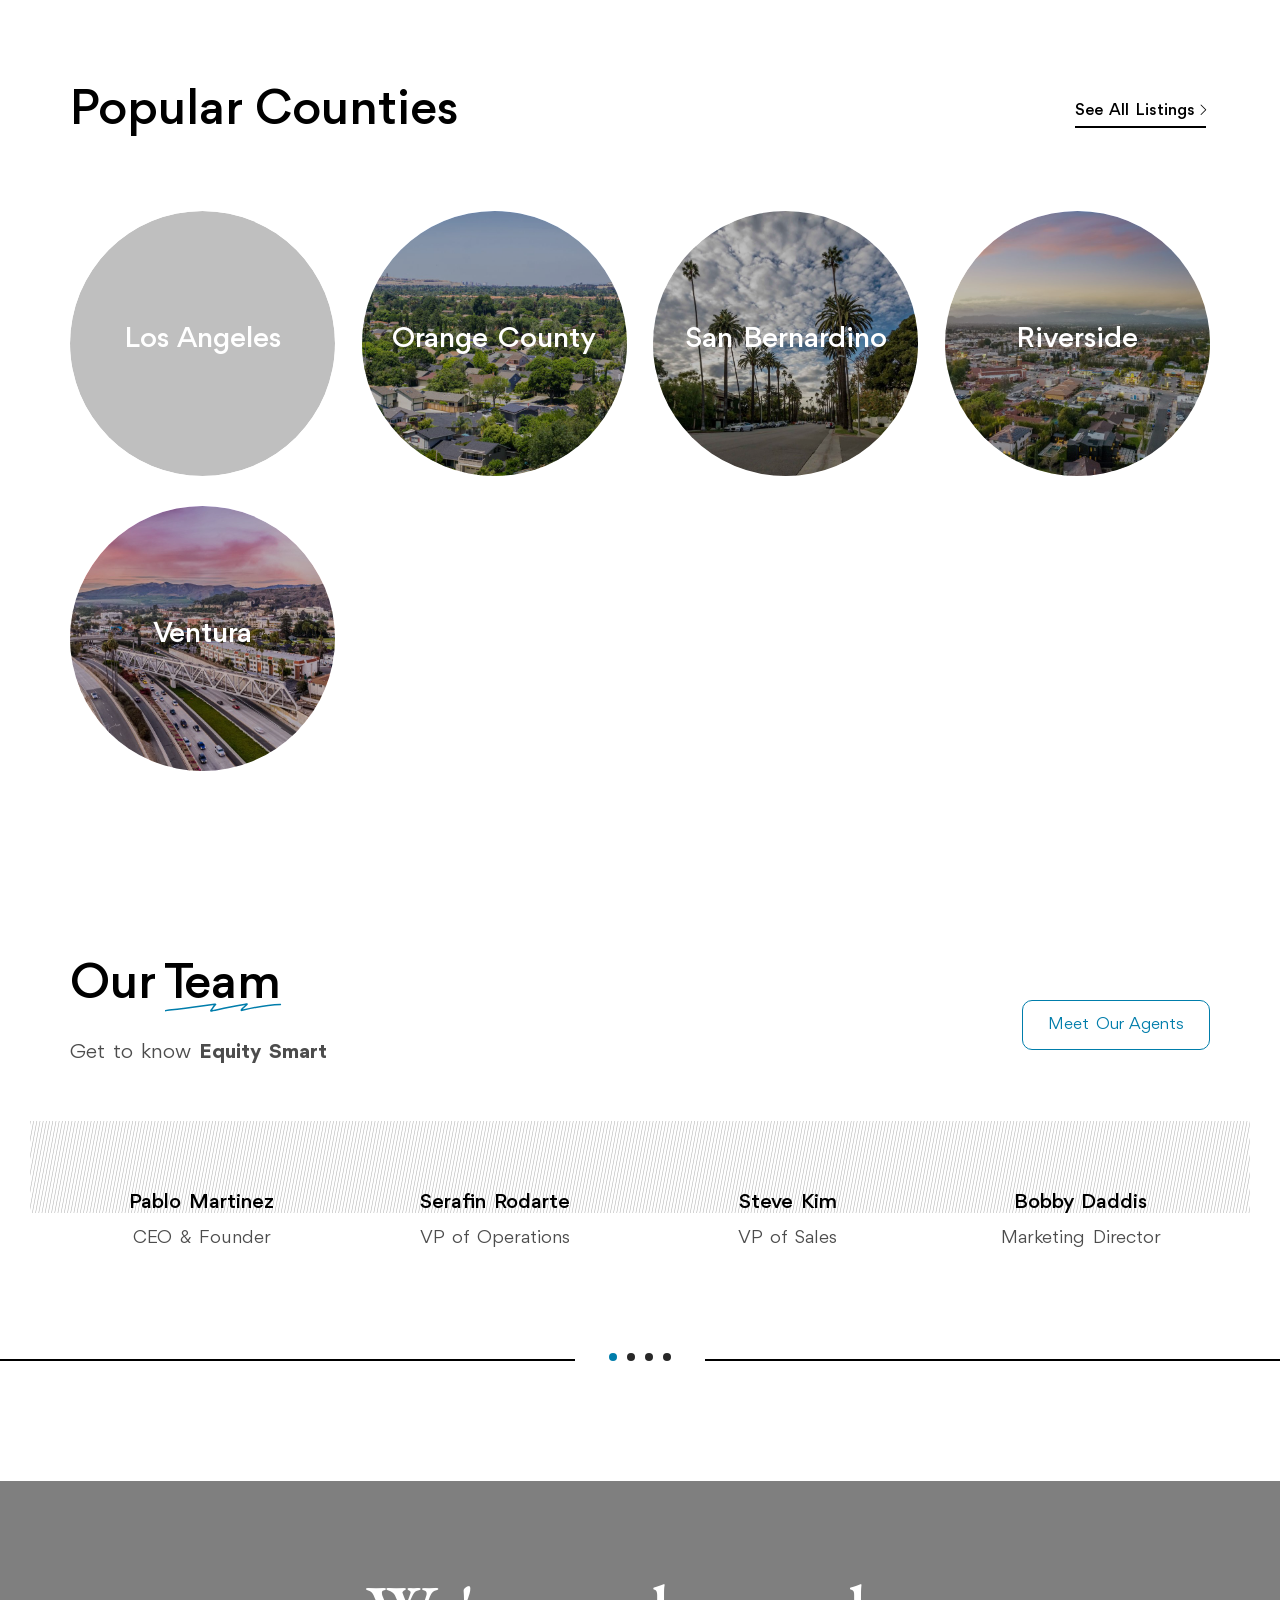
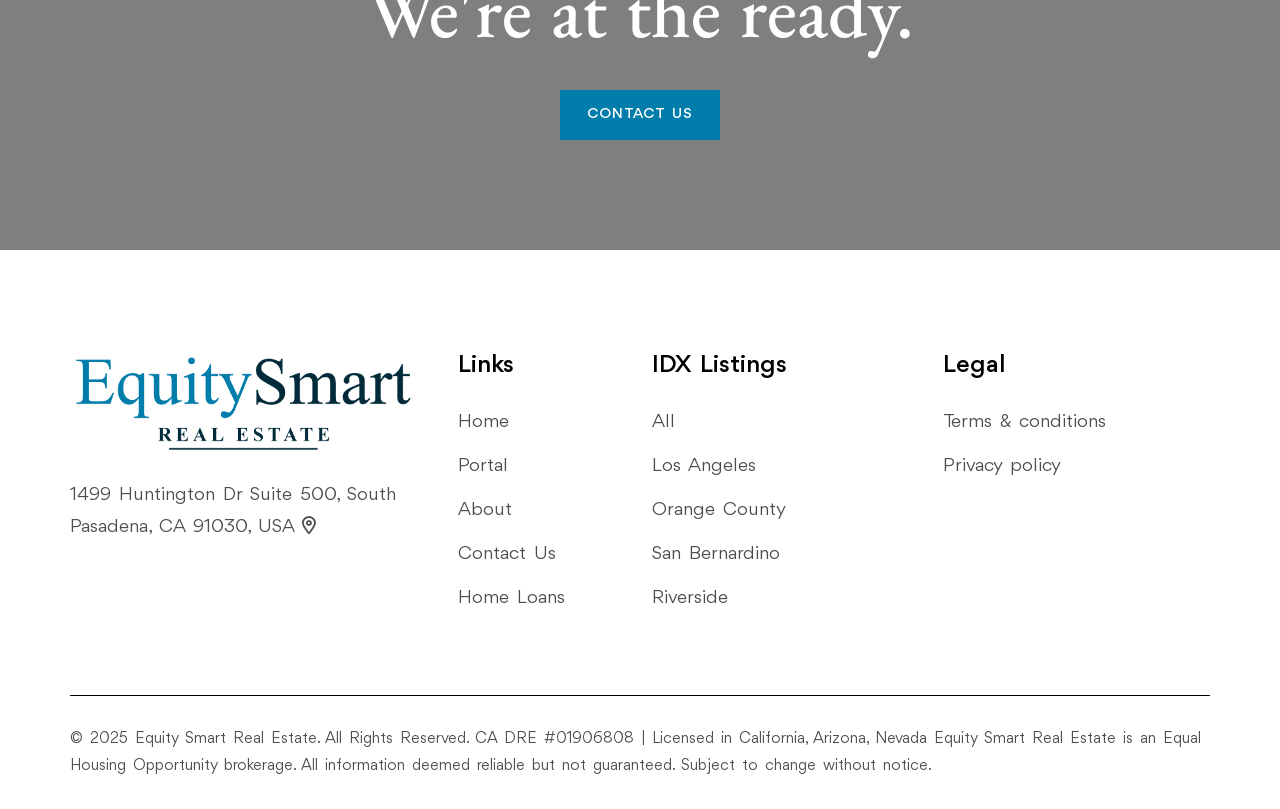
==== commit 0a6e122a: "cosmetic changes" ====
--- a/index.html
+++ b/index.html
@@ -5,18 +5,18 @@
     <!-- Search Engine Keywords -->
     <meta
       name="keywords"
-      content="Real estate, Property sale, Property buy, Realtor, Equity Smart"
+      content="Real estate, Property sale, Property buy, Real Estate Agent, Equity Smart"
     />
     <meta
       name="description"
-      content="Equity Smart Real brings realtors a comprehensive and highly personalized approach to viewing and managing lsitings."
+      content="Equity Smart Real brings Real Estate Agents a comprehensive and highly personalized approach to viewing and managing lsitings."
     />
     <meta property="og:site_name" content="Equity Smart Real Estate" />
     <meta property="og:url" content="https://www.equitysmartres.com" />
     <meta property="og:type" content="website" />
     <meta
       property="og:title"
-      content="Equity Smart | Expert Realtors & IDX Listings"
+      content="Equity Smart | Expert Real Estate Agents & IDX Listings"
     />
     <meta name="og:image" content="images/es/ESHL-RES-LOGO.png" />
     <!-- For IE -->
@@ -166,7 +166,12 @@
                     </li>
                     <!-- REALTORS LINK -->
                     <li class="nav-item me-5">
-                      <a class="nav-link" href="realtors.html">REALTORS&reg;</a>
+                      <a
+                        class="nav-link"
+                        href="realtors.html"
+                        style="white-space: nowrap"
+                        >Our Agents</a
+                      >
                     </li>
                     <!-- LISTINGS DROPDOWN -->
                     <li class="nav-item me-5">
@@ -309,76 +314,6 @@
         </div>
       </div>
       <!-- /.block-feature-one -->
-
-      <!-- 
-		=============================================
-			Property Listing One
-		============================================== 
-		-->
-      <section id="listings">
-        <div class="property-listing-one mt-170 xl-mt-120" fragment="listings">
-          <div class="container container-large">
-            <div class="position-relative">
-              <div class="title-one text-center mb-25 lg-mb-10 wow fadeInUp">
-                <h3>Featured Listings</h3>
-                <p class="fs-22 mt-xs">Explore featured properties for sale.</p>
-              </div>
-              <!-- /.title-one -->
-
-              <div class="row gx-xxl-5" id="listingContainer">
-                <h4
-                  class="align-items-center text-center justify-content-center"
-                >
-                  Loading Listings...
-                </h4>
-                <img
-                  src="images/lazyBlue.svg"
-                  alt=""
-                  class="lazy-img mb-20 mt-3"
-                  style="object-fit: contain"
-                  height="300"
-                  loading="lazy"
-                />
-              </div>
-            </div>
-          </div>
-        </div>
-      </section>
-      <!--
-		=====================================================
-			Fancy Banner Nine
-		=====================================================
-		-->
-      <div class="fancy-banner-nine mt-110 lg-mt-80">
-        <div class="container container-large">
-          <div class="row align-items-center">
-            <div class="col-lg-4">
-              <div class="d-flex align-items-center md-mb-30">
-                <img
-                  loading="lazy"
-                  src="https://www.myeshl.com/wp-content/uploads/2021/09/Pablo_roundHD.png"
-                  alt="Hugna Russel"
-                  class="rounded-circle avatar"
-                  style="width: 80px; height: 80px; object-fit: cover"
-                />
-                <div class="ps-3 text">
-                  <h6 class="fs-22">Pablo Martinez</h6>
-                  <span class="fs-20">Founder & CEO of ESHL</span>
-                </div>
-              </div>
-            </div>
-            <div class="col-xxl-7 col-lg-8">
-              <blockquote>
-                " Whether you're buying your first home or selling your fifth,
-                our mission is simple—deliver expert guidance, real results, and
-                an experience you’ll actually enjoy. "
-              </blockquote>
-            </div>
-          </div>
-        </div>
-      </div>
-      <!-- /.fancy-banner-nine -->
-
       <!--
 		=====================================================
 			BLock Feature Fourteen
@@ -467,6 +402,74 @@
         </div>
       </div>
       <!-- /.block-feature-fourteen -->
+      <!-- 
+		=============================================
+			Property Listing One
+		============================================== 
+		-->
+      <section id="listings">
+        <div class="property-listing-one mt-170 xl-mt-120" fragment="listings">
+          <div class="container container-large">
+            <div class="position-relative">
+              <div class="title-one text-center mb-25 lg-mb-10 wow fadeInUp">
+                <h3>Featured Listings</h3>
+                <p class="fs-22 mt-xs">Explore featured properties for sale.</p>
+              </div>
+              <!-- /.title-one -->
+
+              <div class="row gx-xxl-5" id="listingContainer">
+                <h4
+                  class="align-items-center text-center justify-content-center wow fadeInUp"
+                >
+                  Loading Listings...
+                </h4>
+                <img
+                  src="images/lazyBlue.svg"
+                  alt=""
+                  class="lazy-img mb-20 mt-3"
+                  style="object-fit: contain"
+                  height="300"
+                  loading="lazy"
+                />
+              </div>
+            </div>
+          </div>
+        </div>
+      </section>
+      <!--
+		=====================================================
+			Fancy Banner Nine
+		=====================================================
+		-->
+      <div class="fancy-banner-nine mt-110 lg-mt-80">
+        <div class="container container-large">
+          <div class="row align-items-center">
+            <div class="col-lg-4">
+              <div class="d-flex align-items-center md-mb-30">
+                <img
+                  loading="lazy"
+                  src="https://www.myeshl.com/wp-content/uploads/2021/09/Pablo_roundHD.png"
+                  alt="Hugna Russel"
+                  class="rounded-circle avatar"
+                  style="width: 80px; height: 80px; object-fit: cover"
+                />
+                <div class="ps-3 text">
+                  <h6 class="fs-22">Pablo Martinez</h6>
+                  <span class="fs-20">Founder & CEO of ESHL</span>
+                </div>
+              </div>
+            </div>
+            <div class="col-xxl-7 col-lg-8">
+              <blockquote>
+                " Whether you're buying your first home or selling your fifth,
+                our mission is simple—deliver expert guidance, real results, and
+                an experience you’ll actually enjoy. "
+              </blockquote>
+            </div>
+          </div>
+        </div>
+      </div>
+      <!-- /.fancy-banner-nine -->
 
       <!-- 
 		=============================================
@@ -734,7 +737,7 @@
 
             <div class="section-btn text-center md-mt-60">
               <a class="btn-one fw-normal" id="allRealtors" href="realtors.html"
-                >Meet Our REALTORS&reg;</a
+                >Meet Our Agents</a
               >
             </div>
           </div>
--- a/css/style.css
+++ b/css/style.css
@@ -7768,11 +7768,12 @@
   color: #9d9d9d;
 }
 .agent-card-two:hover .agent-img {
-  transform: scale3d(1.1, 1.1, 1) rotate(2deg);
-  opacity: 0.8;
+  cursor: pointer;
+  transform: scale(1);
 }
 .agent-card-two:hover .name a {
-  text-decoration: underline;
+  transform: scale(1.05);
+  color: #007dab;
 }
 
 .pricing-nav-one .nav {
@@ -16517,7 +16518,7 @@
 
 #navbarNav > ul > li > a:hover {
   font-size: larger;
-  color: #007dab;
+  color: #007dab !important;
 }
 
 .feedback-section-six {
@@ -16700,11 +16701,12 @@
 }
 
 .card-style-seven {
-  flex: 1 1 0;
-  max-width: 300px; /* or whatever size fits all on one line */
-  max-height: 300px;
+  flex: 0 0 auto;
+  max-width: 275px; /* or whatever size fits all on one line */
+  max-height: 275px;
   min-width: 250px;
   min-height: 250px;
+  aspect-ratio: 1/1 !important;
 }
 
 .wrapper {
@@ -16825,4 +16827,13 @@
   transition: padding 0.4s ease-out;
 }
 
+.name a {
+  transition: transform 0.3s ease, color 0.3s ease;
+}
+
+.agent-img {
+  transition: transform 0.8s ease;
+  transform: scale(0.95);
+}
+
 /*# sourceMappingURL=style.css.map */
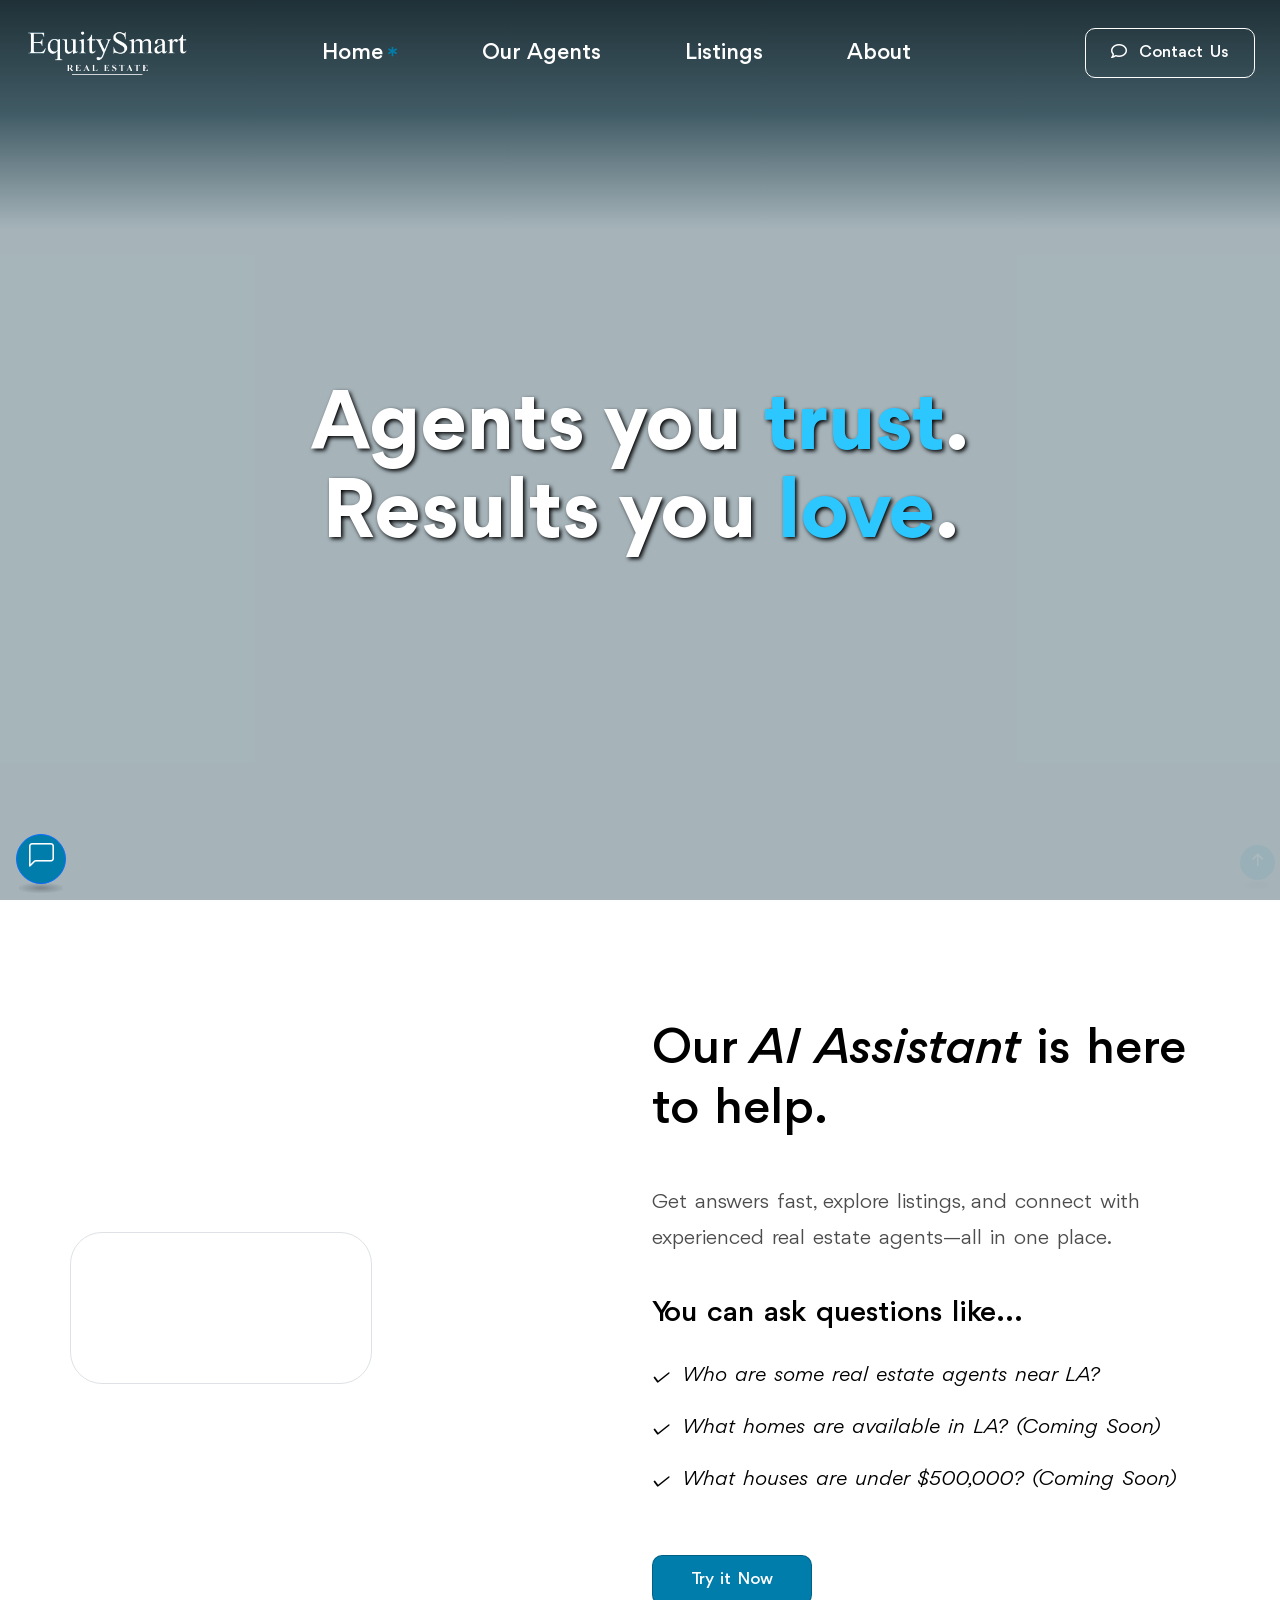
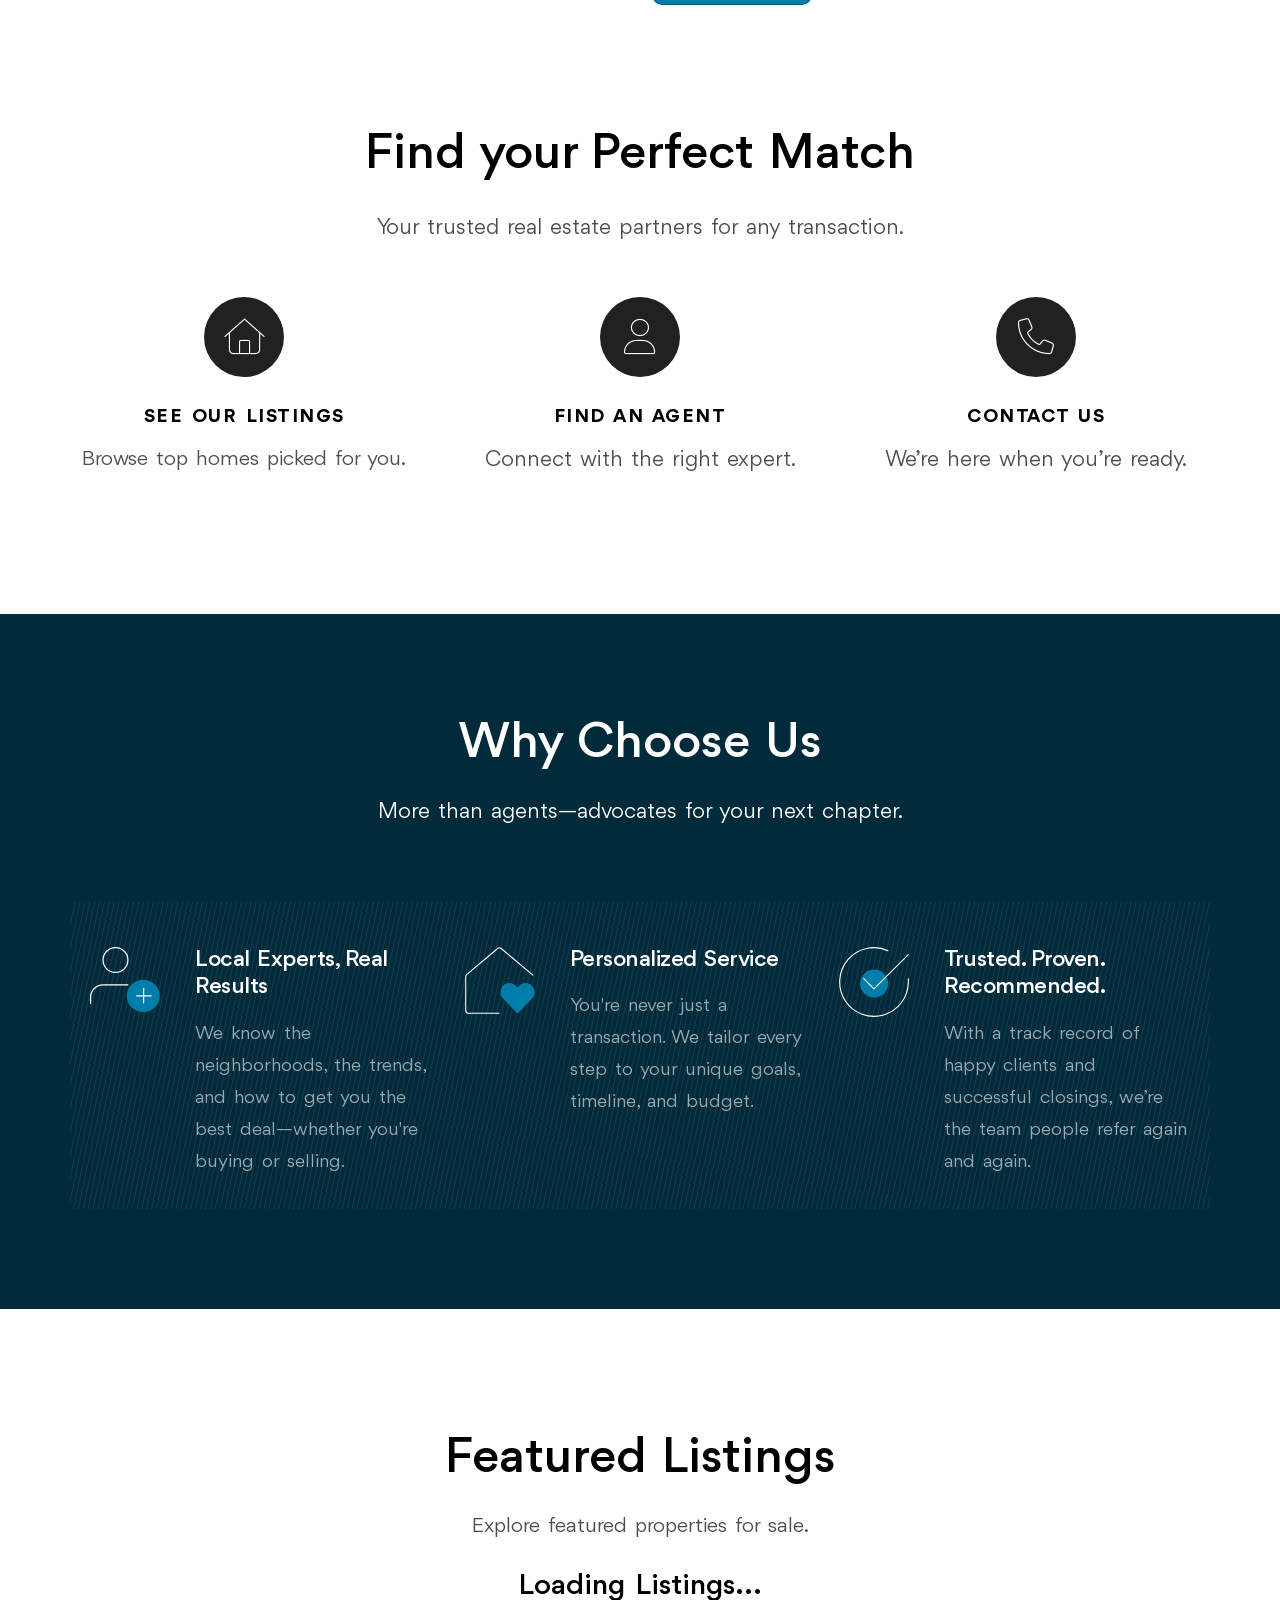
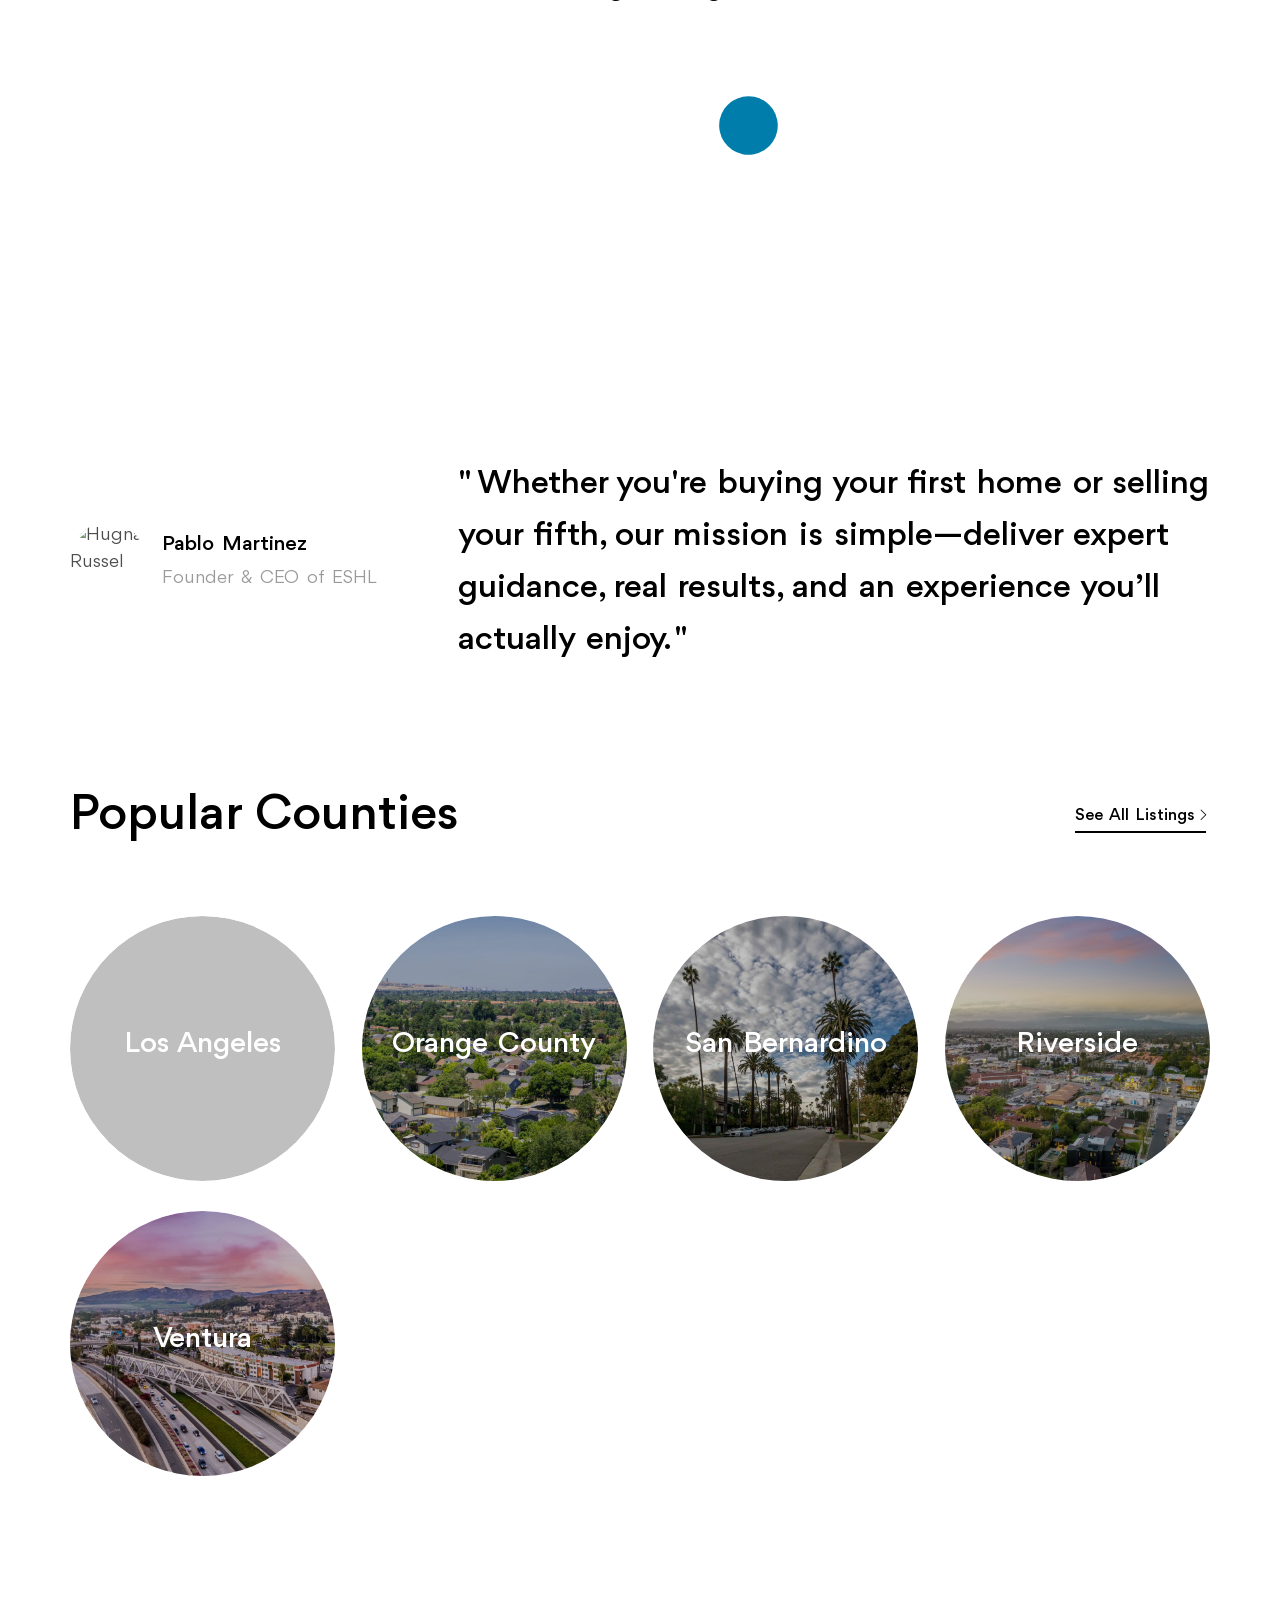
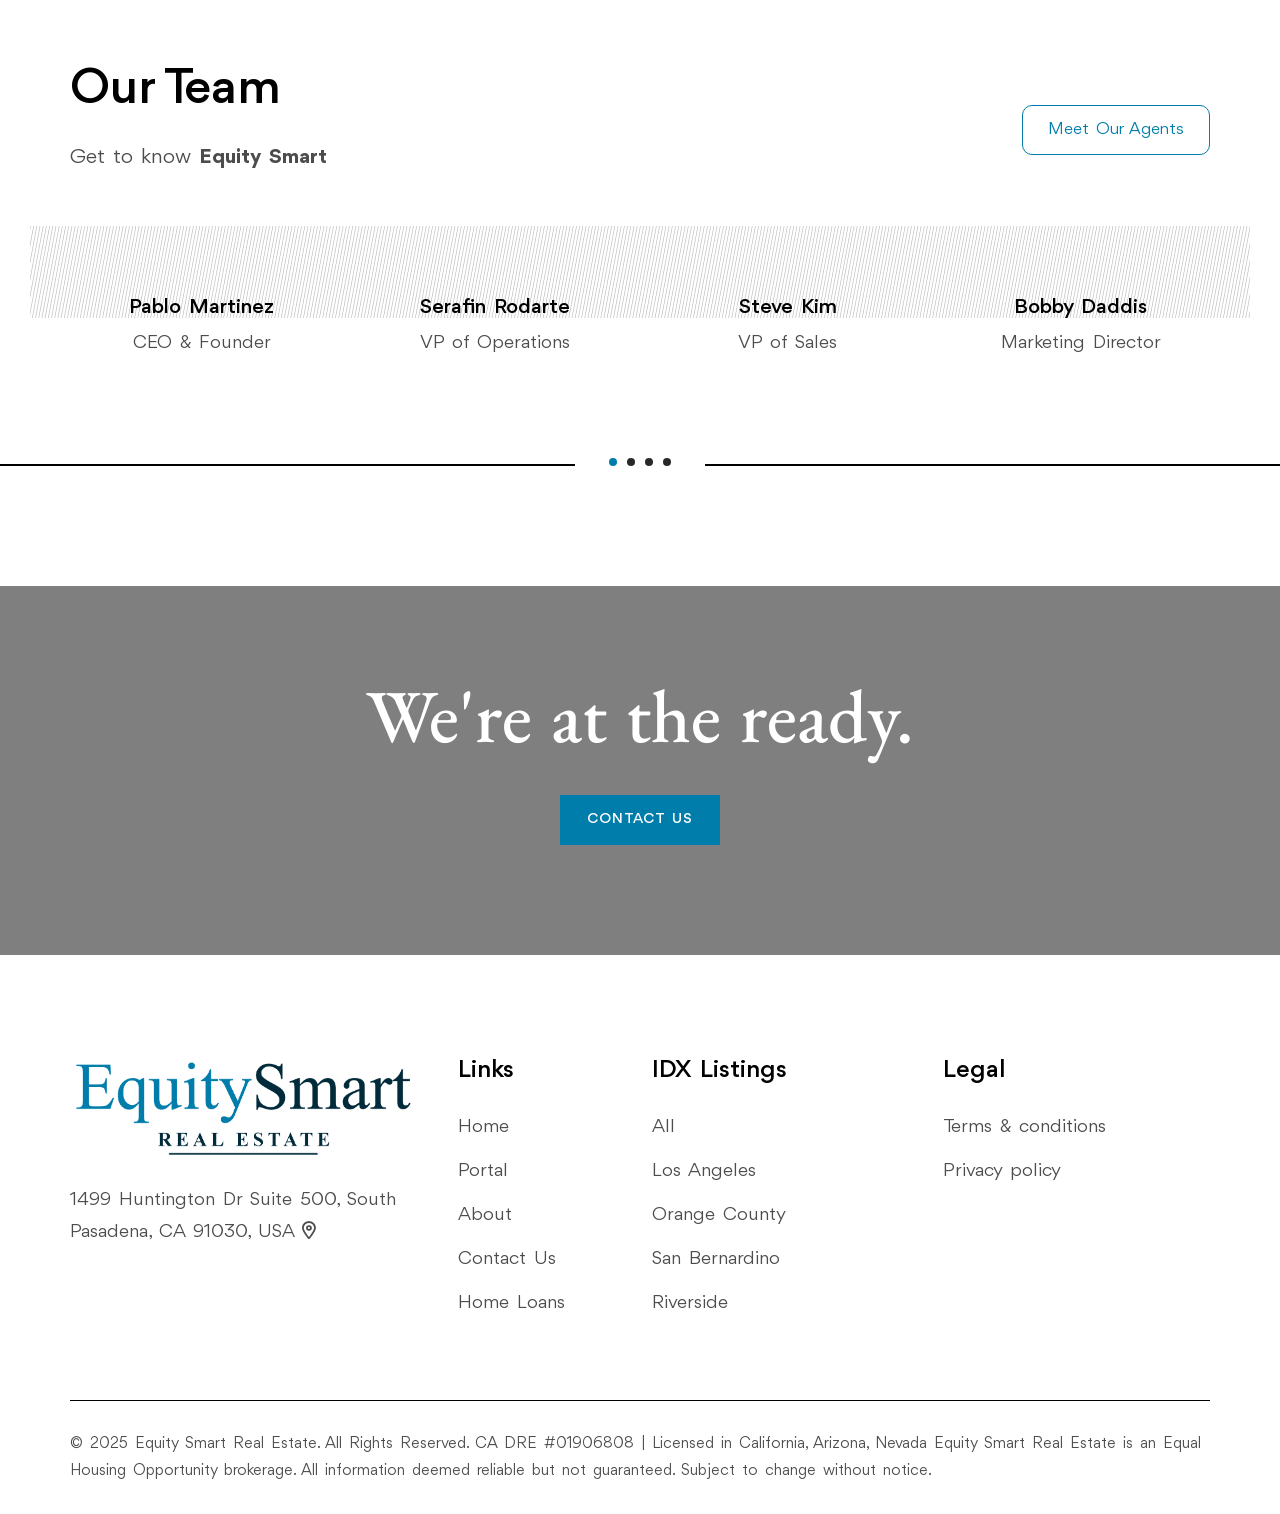
==== commit 80d8072e: "implemented reviews and chat bot" ====
--- a/index.html
+++ b/index.html
@@ -64,6 +64,11 @@
     <script src="/js/display-listings-home.js" type="module"></script>
     <script src="/js/production-routing.js" type="module"></script>
 
+    <script src="https://www.google.com/recaptcha/api.js?render=6LdMGNspAAAAAI7hAtxj18KrkVYCp-kQq1CPiymO"></script>
+    <script src="https://cdn.jsdelivr.net/npm/marked/marked.min.js"></script>
+    <script src="https://cdn.jsdelivr.net/npm/dompurify@3.0.5/dist/purify.min.js"></script>
+    <script src="/js/chatbot.js" type="module"></script>
+
     <!-- Fix Internet Explorer ______________________________________-->
     <!--[if lt IE 9]>
       <script src="http://html5shiv.googlecode.com/svn/trunk/html5.js"></script>
@@ -240,6 +245,83 @@
 
       <!--
 		=====================================================
+			BLock Feature Eight
+		=====================================================
+		-->
+      <div class="block-feature-eight position-relative z-1 mt-170 xl-mt-120">
+        <div class="container">
+          <div class="position-relative">
+            <div class="row">
+              <div class="col-lg-6 d-flex align-items-center">
+                <div class="pe-xl-5 wow fadeInLeft">
+                  <div class="row align-items-end">
+                    <div class="col-12 d-flex">
+                      <div class="media-block position-relative z-1">
+                        <video
+                          autoplay
+                          muted
+                          loop
+                          playsinline
+                          class="w-100 border rounded-5"
+                          style="object-fit: contain; max-height: 400px"
+                        >
+                          <source
+                            src="images/es/small/santaClarita1080.mp4"
+                            type="video/mp4"
+                          />
+                          Your browser does not support the video tag.
+                        </video>
+                      </div>
+
+                      <!-- /.media-block -->
+                    </div>
+                  </div>
+                </div>
+              </div>
+              <div class="col-lg-6">
+                <div class="block-two ms-xxl-5 wow fadeInRight">
+                  <div class="bg-wrapper md-mt-60">
+                    <div class="title-one m0">
+                      <h3>
+                        Our
+                        <span class="spinner-lg fst-italic">AI Assistant</span>
+                        is here to help.
+                      </h3>
+                    </div>
+                    <!-- /.title-one -->
+                    <p class="fs-22 mt-45 mb-60 xl-mb-40 pe-xxl-5">
+                      Get answers fast, explore listings, and connect with
+                      experienced real estate agents—all in one place.
+                    </p>
+                    <h4 class="mb-30">You can ask questions like...</h4>
+                    <ul
+                      class="list-style-one fs-22 color-dark style-none fst-italic"
+                    >
+                      <li>Who are some real estate agents near LA?</li>
+                      <li>What homes are available in LA? (Coming Soon)</li>
+                      <li>What houses are under $500,000? (Coming Soon)</li>
+                    </ul>
+
+                    <div class="mt-60 lg-mt-40">
+                      <a
+                        class="btn-two pulse"
+                        id="try-chat-btn"
+                        style="cursor: pointer"
+                        >Try it Now</a
+                      >
+                    </div>
+                  </div>
+                  <!-- /.bg-wrapper -->
+                </div>
+              </div>
+            </div>
+          </div>
+        </div>
+      </div>
+      <!-- /.block-feature-eight-->
+
+      <!--
+		=====================================================
 			BLock Feature One
 		=====================================================
 		-->
--- a/css/style.css
+++ b/css/style.css
@@ -1942,7 +1942,7 @@
   min-width: 160px;
   text-align: center;
   line-height: 53px;
-  border: 1px solid #012a3a;
+  border: 1px solid rgba(1, 42, 58, 0.337254902);
   background: #007dab;
   border-radius: 10px;
   -webkit-transition: all 0.3s ease-in-out 0s;
@@ -16836,4 +16836,171 @@
   transform: scale(0.95);
 }
 
+/* ==================== REVIEWS ==================== */
+@media screen and (max-width: 991.98px) {
+  #reviewerName {
+    width: 50%;
+  }
+}
+/* ==================== STAR RATING ==================== */
+.star-rating {
+  direction: rtl;
+  font-size: 2rem;
+  unicode-bidi: bidi-override;
+  display: inline-flex;
+}
+
+.star-rating input[type=radio] {
+  opacity: 0;
+}
+
+.star-rating label {
+  color: #ddd;
+  cursor: pointer;
+}
+
+.star-rating input[type=radio]:checked ~ label,
+.star-rating label:hover,
+.star-rating label:hover ~ label {
+  color: #007dab;
+}
+
+#chat-close-btn:hover {
+  color: #007dab;
+}
+
+#chat-toggle-btn {
+  width: 50px;
+  height: 50px;
+  line-height: 50px;
+  position: fixed;
+  z-index: 99;
+  text-align: center;
+  color: #fff;
+  font-size: 25px;
+  cursor: pointer;
+  border-radius: 50%;
+  background: #007dab;
+  transition: all 0.3s ease-in-out;
+  display: flex;
+  align-items: center;
+  justify-content: center;
+  animation: pulse 2s infinite;
+}
+
+#chat-toggle-btn:after {
+  position: absolute;
+  z-index: -1;
+  content: "";
+  top: 100%;
+  left: 5%;
+  height: 10px;
+  width: 90%;
+  opacity: 1;
+  background: radial-gradient(ellipse at center, rgba(0, 0, 0, 0.25) 0%, rgba(0, 0, 0, 0) 80%);
+}
+
+#chat-toggle-btn:hover {
+  background: #005f8c;
+  transform: scale(1.05);
+  animation: none;
+}
+
+#try-chat-btn.pulse {
+  animation: pulse 4s infinite;
+}
+
+.chat-bubble-user {
+  opacity: 0.9;
+  font-weight: 400;
+  padding: 10px 20px;
+  border-radius: 20px;
+  background: #007dab;
+  margin: 4px 0 4px auto;
+  transition: all 0.3s ease;
+  font-size: 14px;
+  color: #ffffff;
+  display: inline-block;
+  max-width: 80%;
+  text-align: left;
+}
+
+.chat-bubble-assistant {
+  opacity: 0.9;
+  font-weight: 500;
+  padding: 10px 20px;
+  border-radius: 20px;
+  background: rgba(121, 121, 121, 0.1764705882);
+  margin: 4px 0;
+  transition: all 0.3s ease;
+  font-size: 14px;
+  color: #333;
+  display: inline-block;
+  max-width: 80%;
+}
+
+.chat-bubble-assistant a {
+  color: #007dab;
+  text-decoration: none;
+  font-weight: bold;
+  cursor: pointer;
+}
+
+.chat-bubble-assistant a:hover {
+  text-decoration: none;
+}
+
+#chat-widget-box {
+  transform: translateX(-110%);
+  opacity: 0;
+  transition: transform 0.3s ease, opacity 0.3s ease;
+  min-width: 300px;
+  max-width: 600px;
+}
+
+#chat-widget-box.open {
+  transform: translateX(0);
+  display: block;
+  opacity: 1;
+  z-index: 11 !important;
+}
+
+#send-button:hover {
+  background-color: #007dab;
+}
+
+#chat-content::-webkit-scrollbar {
+  width: 8px;
+}
+
+#chat-content::-webkit-scrollbar-track {
+  background: transparent;
+}
+
+#chat-content::-webkit-scrollbar-thumb {
+  background-color: rgba(0, 0, 0, 0.2);
+  border-radius: 4px;
+}
+
+#chat-content::-webkit-scrollbar-thumb:hover {
+  background-color: rgba(0, 0, 0, 0.4);
+}
+
+@keyframes pulse {
+  0% {
+    transform: scale(0.95);
+  }
+  50% {
+    transform: scale(1.05);
+  }
+  100% {
+    transform: scale(0.95);
+  }
+}
+.grecaptcha-badge {
+  z-index: 10 !important;
+  position: fixed !important;
+  bottom: 70px !important;
+}
+
 /*# sourceMappingURL=style.css.map */
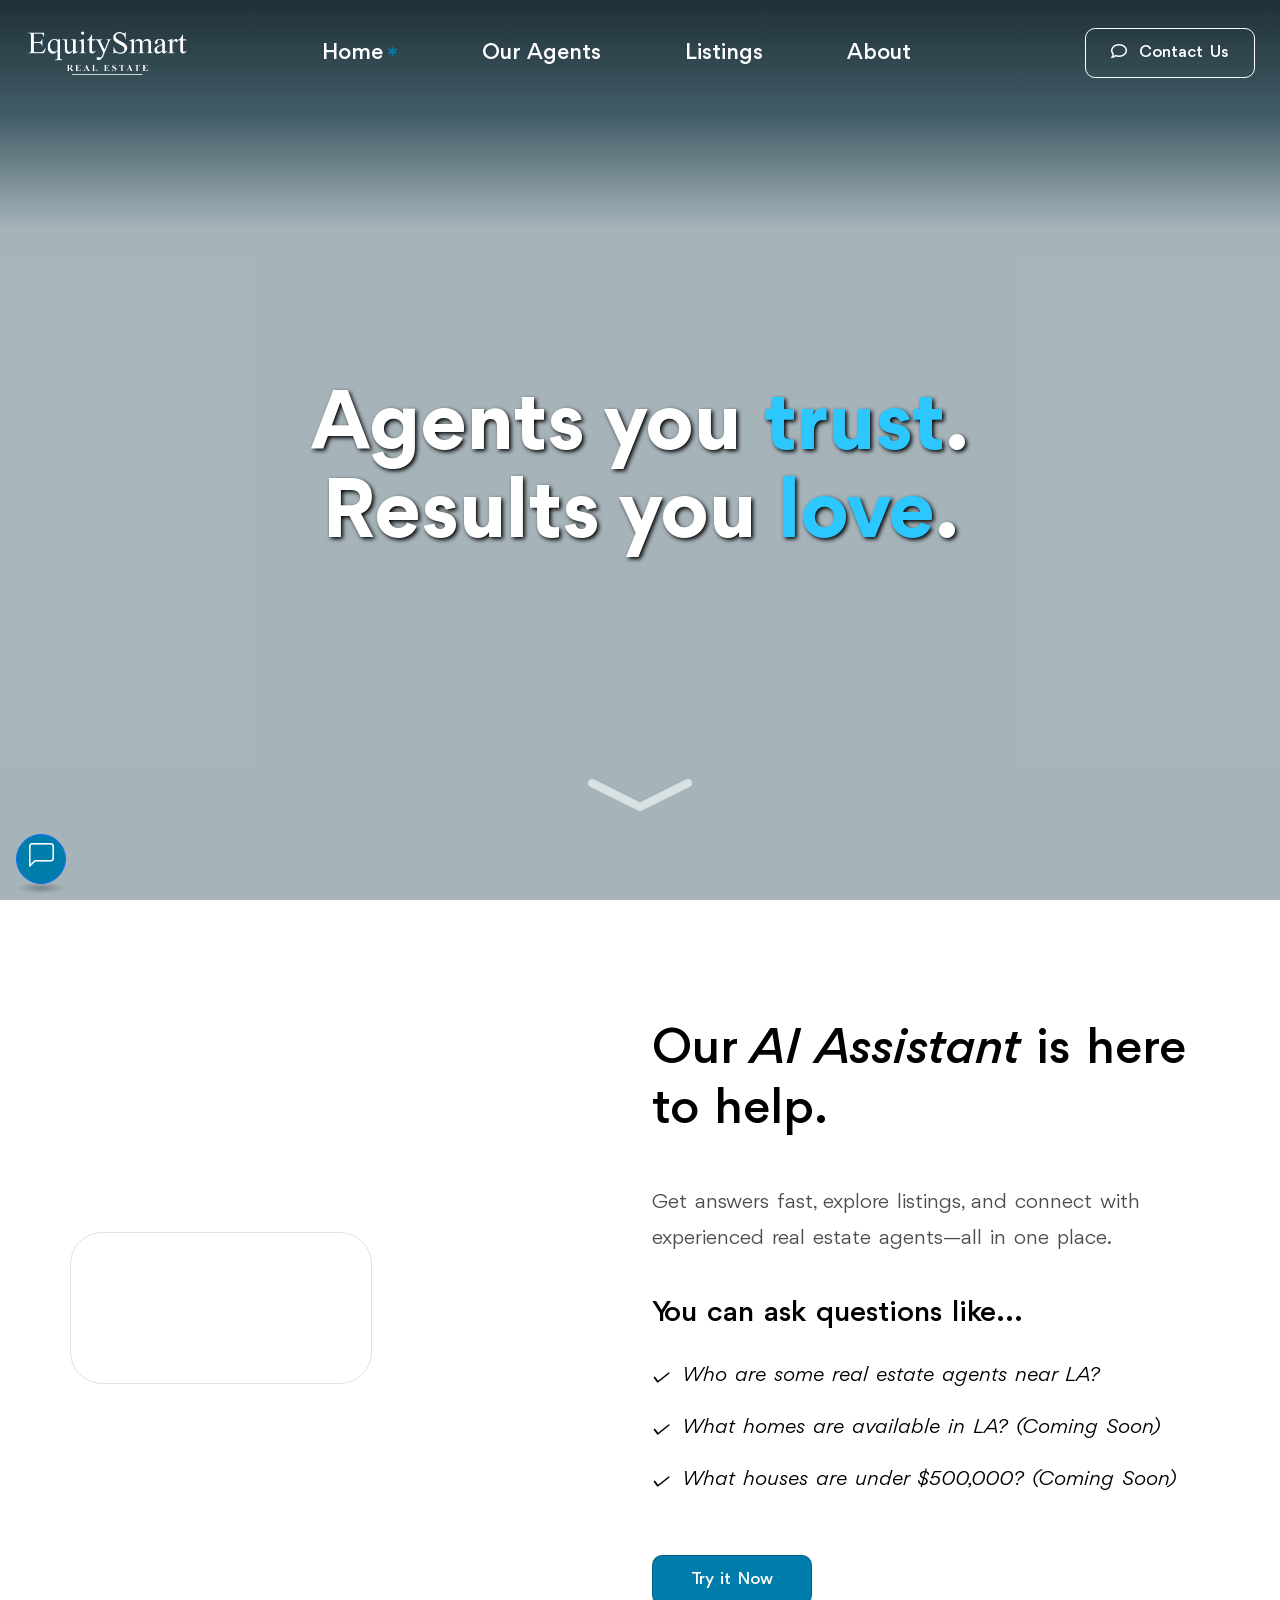
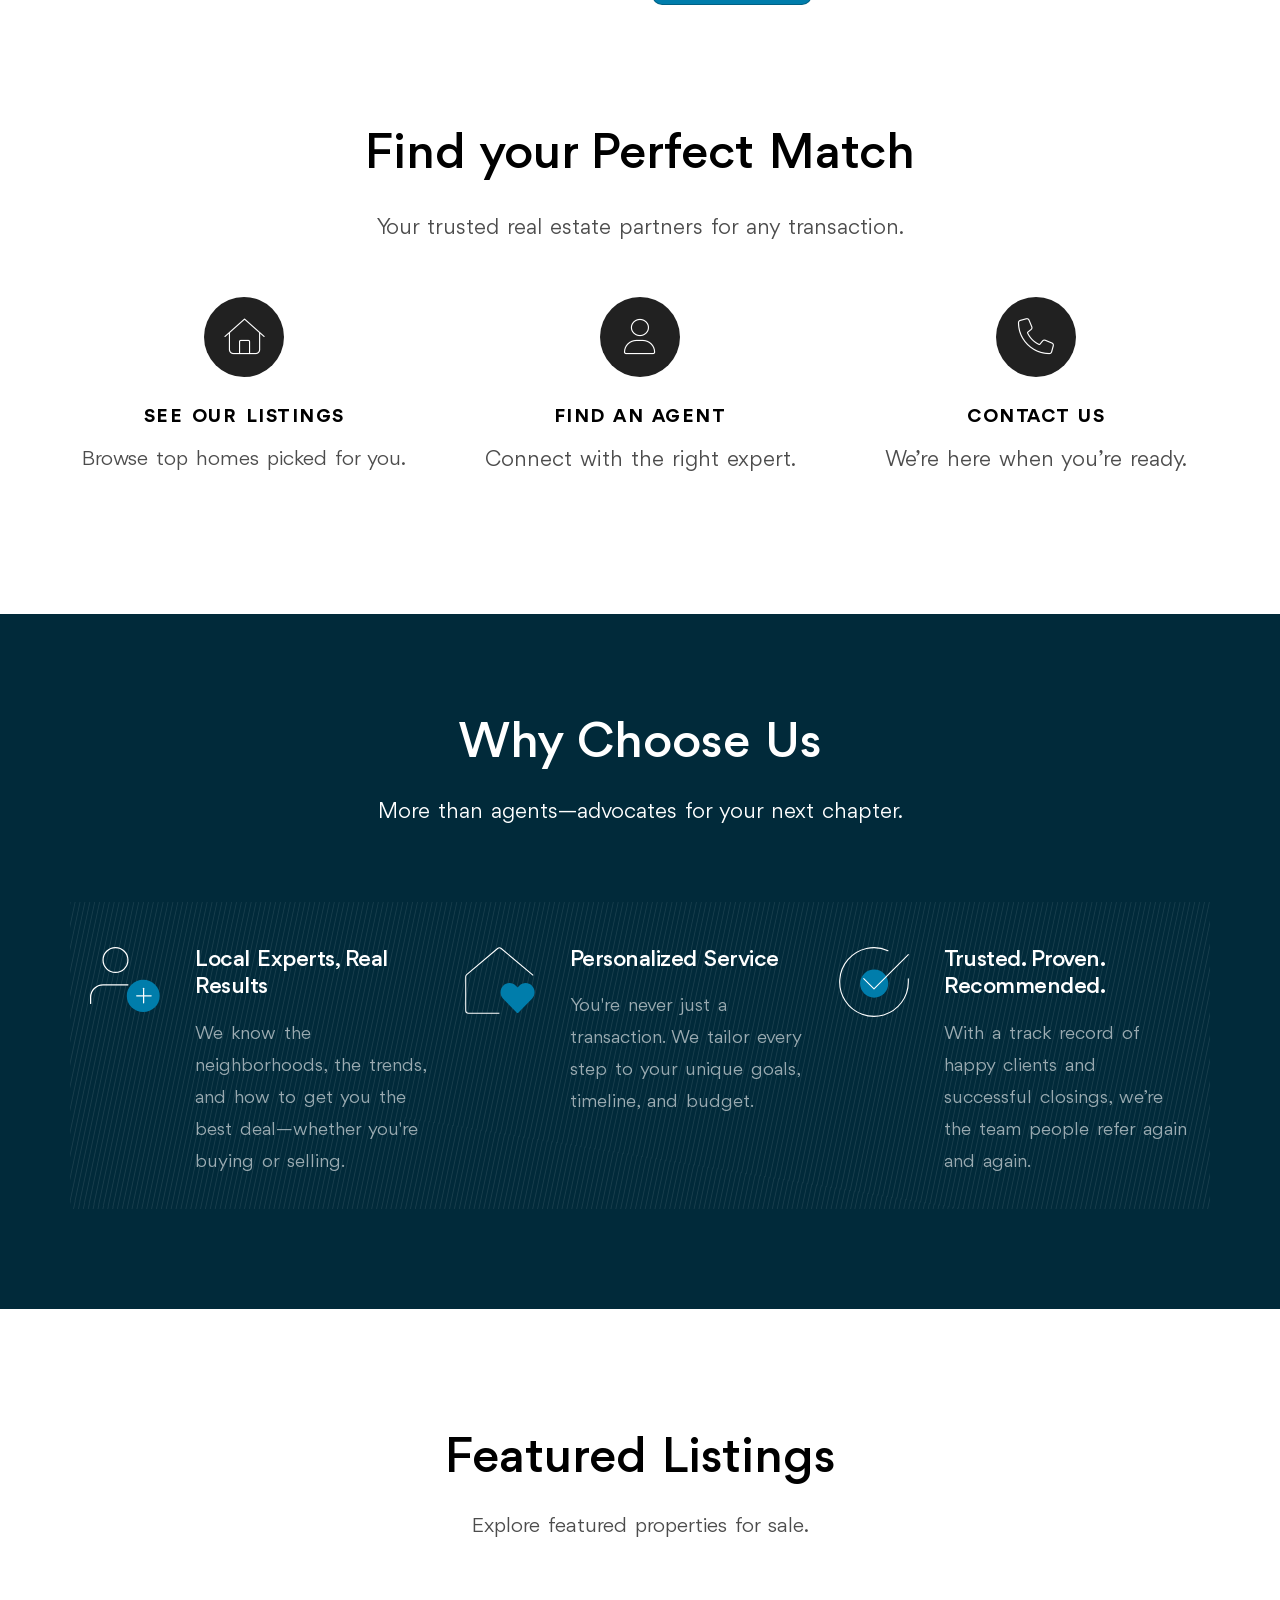
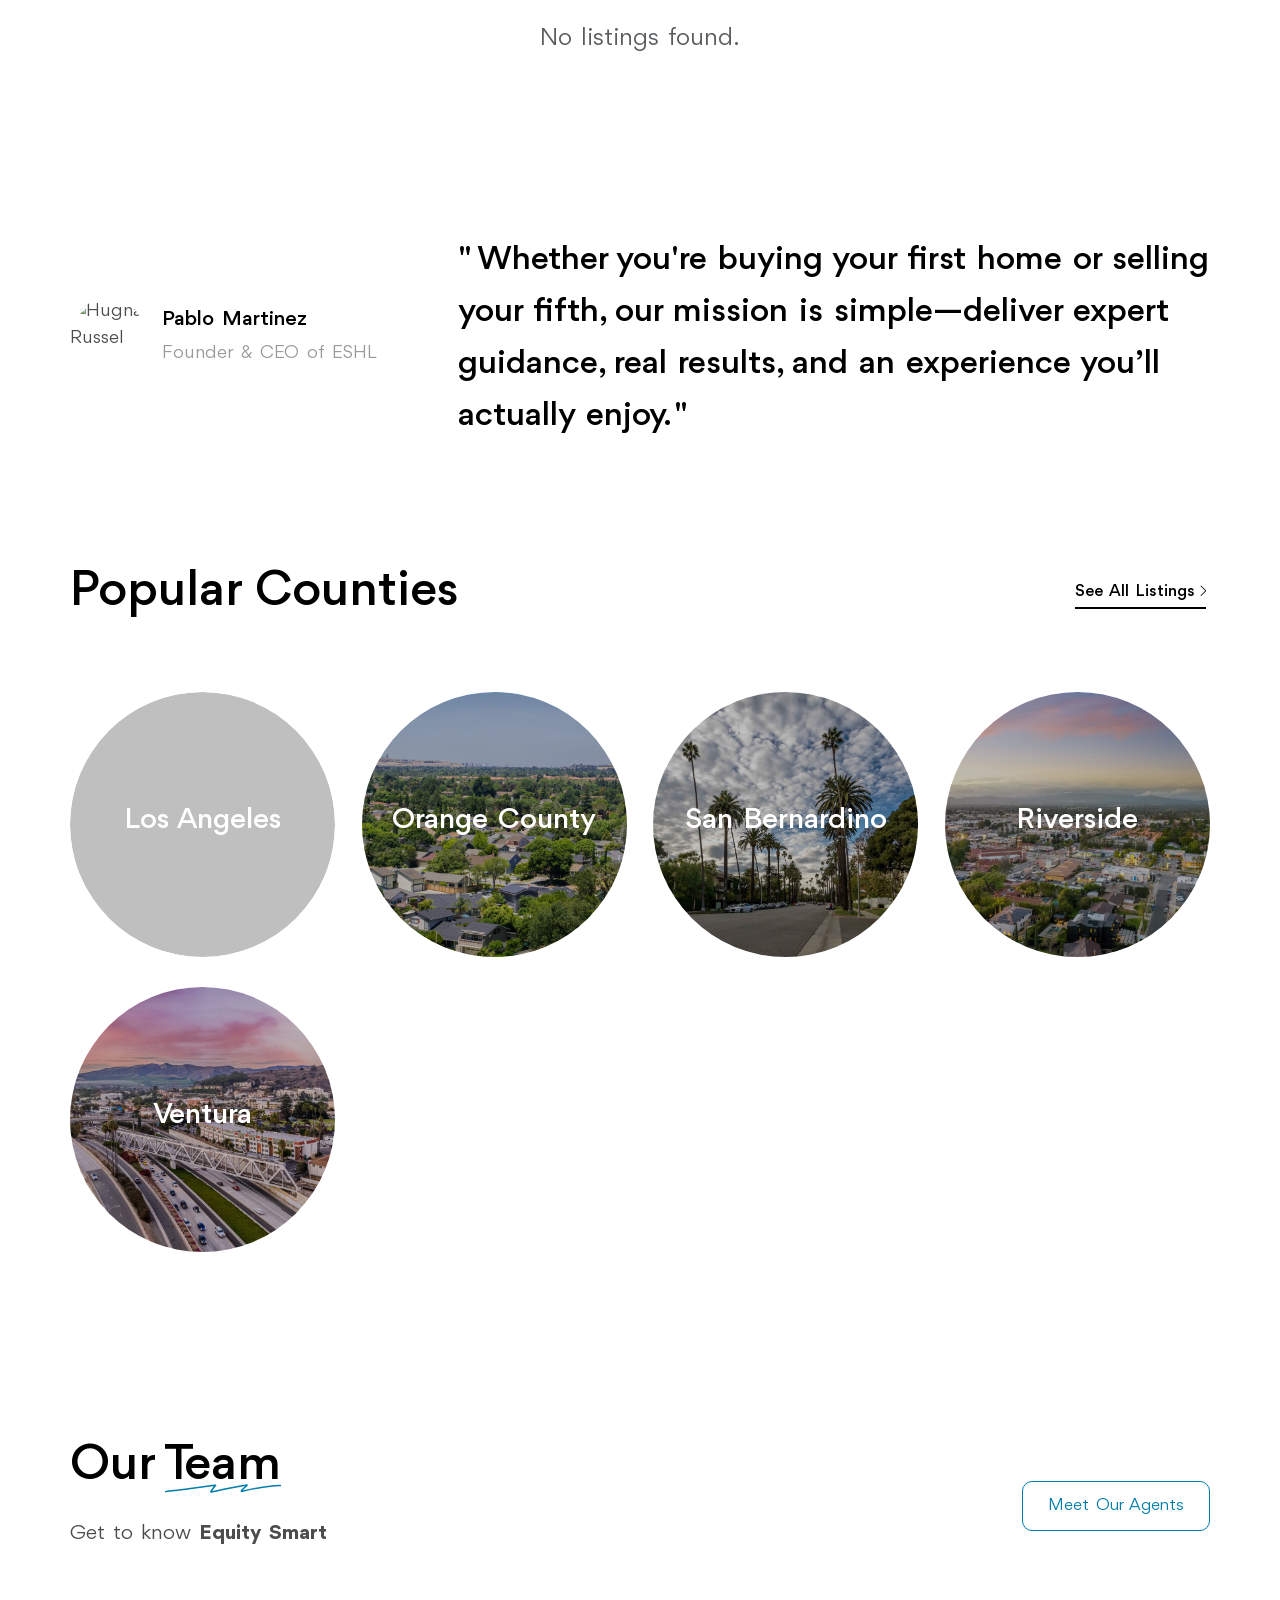
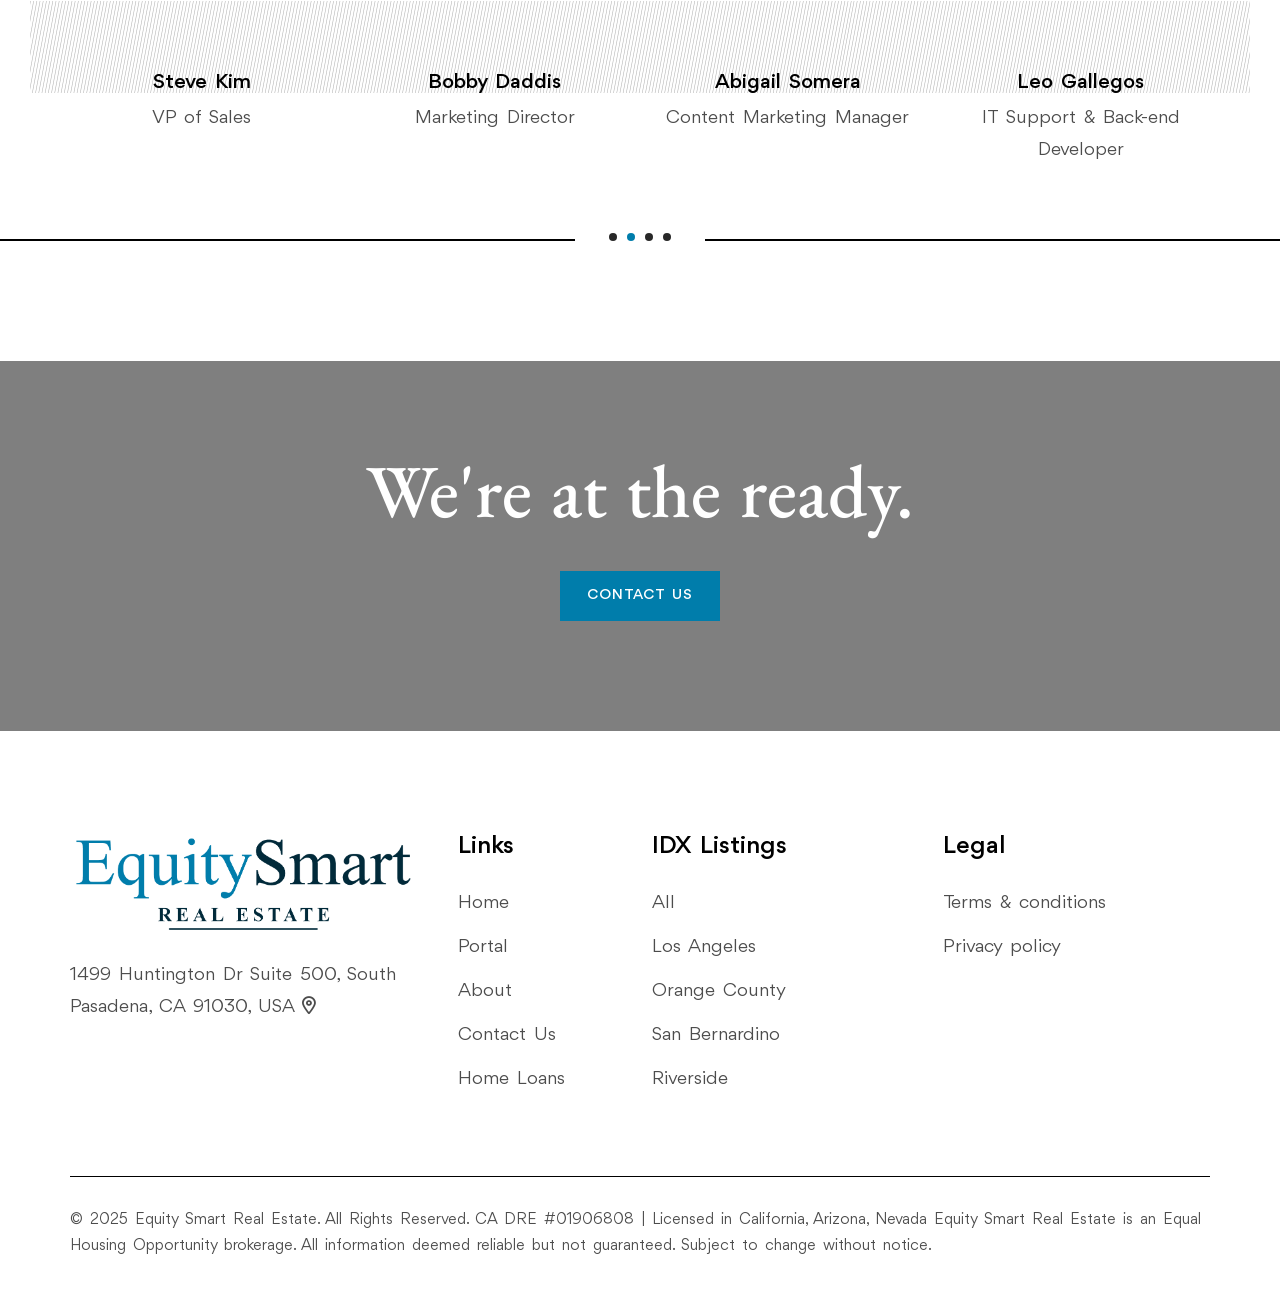
==== commit d90ab13f: "added animated arrow" ====
--- a/index.html
+++ b/index.html
@@ -239,6 +239,21 @@
           </div>
           <!-- /.tab-content -->
         </div>
+        <div
+          class="w-100 d-flex justify-content-center position-absolute bottom-0"
+          id="arrowContainer"
+        >
+          <i class="bi bi-chevron-compact-down arrow-down"></i>
+        </div>
+        <script>
+          window.addEventListener("scroll", function () {
+            if (window.scrollY > 0) {
+              document.getElementById("arrowContainer").style.opacity = 0;
+            } else {
+              document.getElementById("arrowContainer").style.opacity = 1;
+            }
+          });
+        </script>
         <!-- /.search-wrapper-four -->
       </div>
       <!-- /.hero-banner-eight -->
--- a/css/style.css
+++ b/css/style.css
@@ -16997,10 +16997,35 @@
     transform: scale(0.95);
   }
 }
+@keyframes flashDown {
+  0% {
+    opacity: 0.6;
+    transform: translateY(0);
+  }
+  50% {
+    opacity: 0.2;
+    transform: translateY(20px);
+  }
+  100% {
+    opacity: 0.6;
+    transform: translateY(0);
+  }
+}
 .grecaptcha-badge {
   z-index: 10 !important;
   position: fixed !important;
   bottom: 70px !important;
 }
 
+.arrow-down {
+  color: white !important;
+  opacity: 0.6;
+  font-size: 8rem;
+  animation: flashDown 3s infinite;
+}
+
+#arrowContainer {
+  transition: opacity 0.5s ease;
+}
+
 /*# sourceMappingURL=style.css.map */
